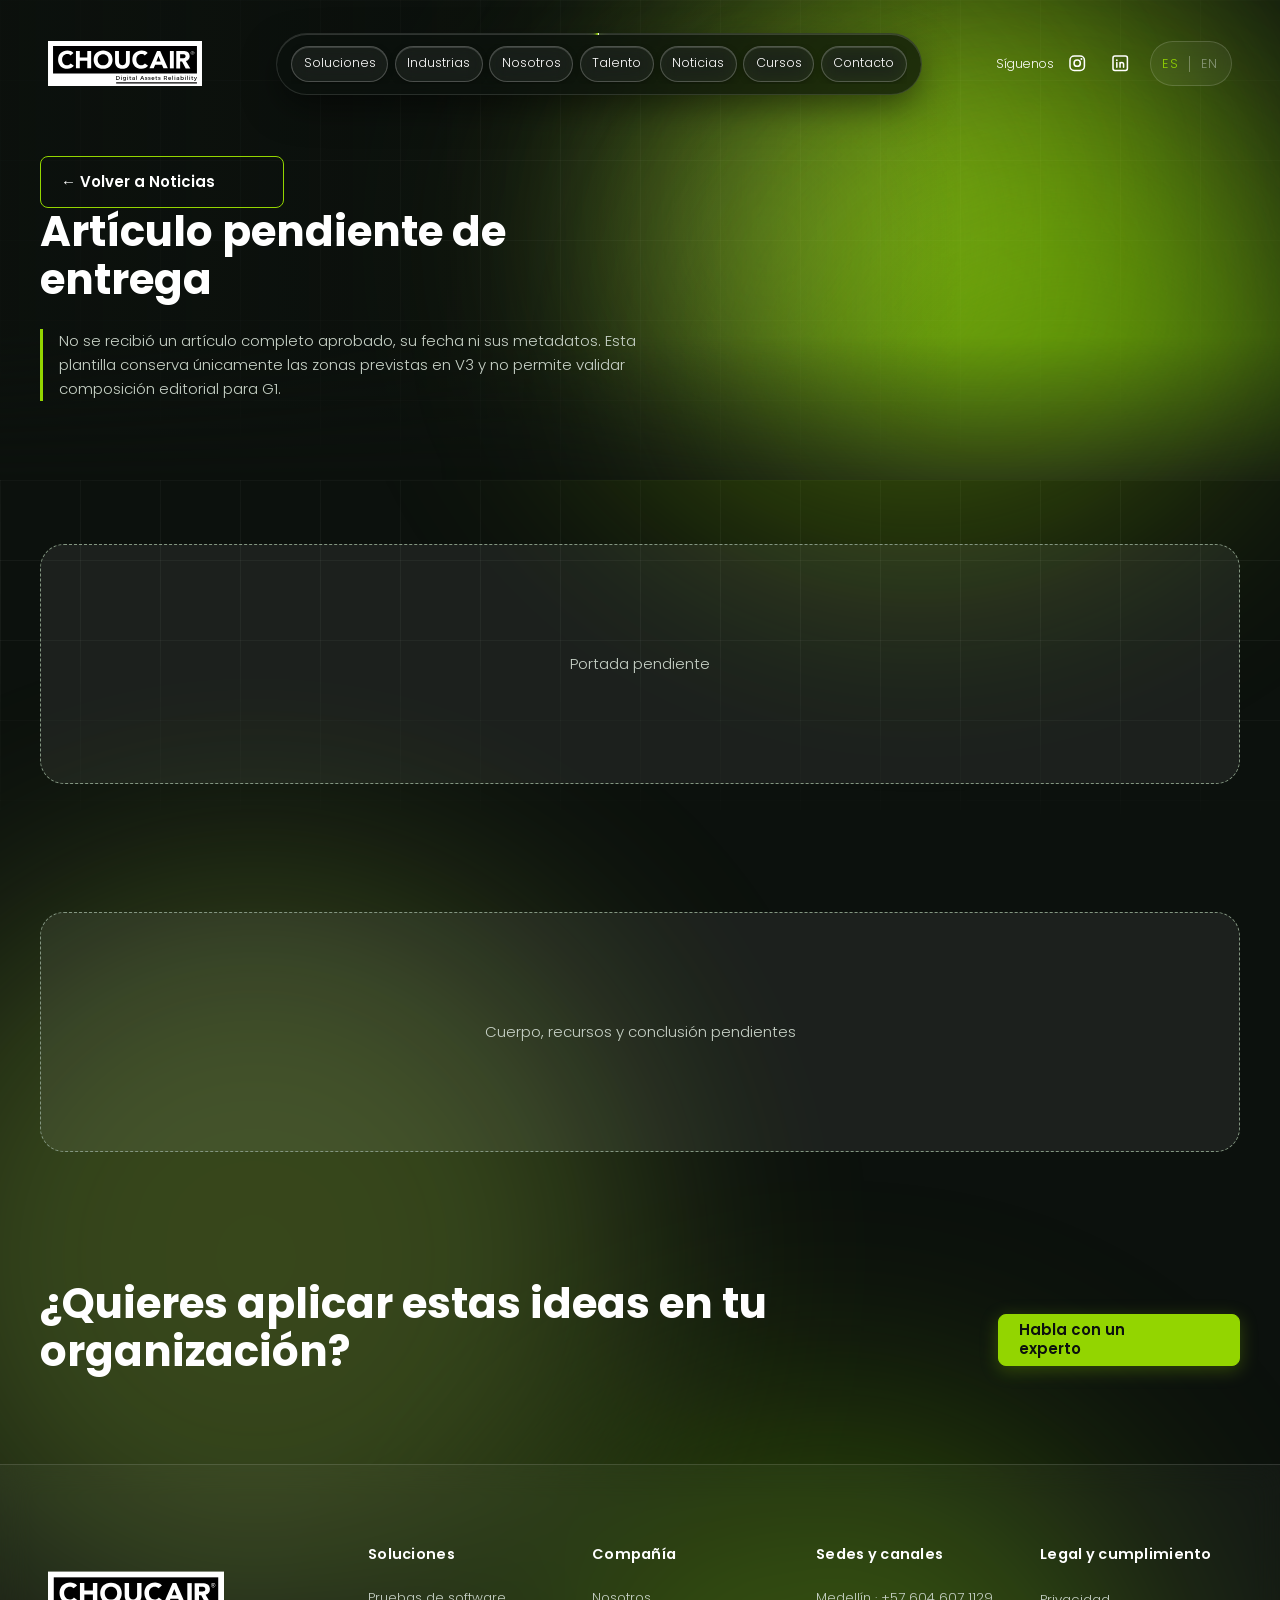
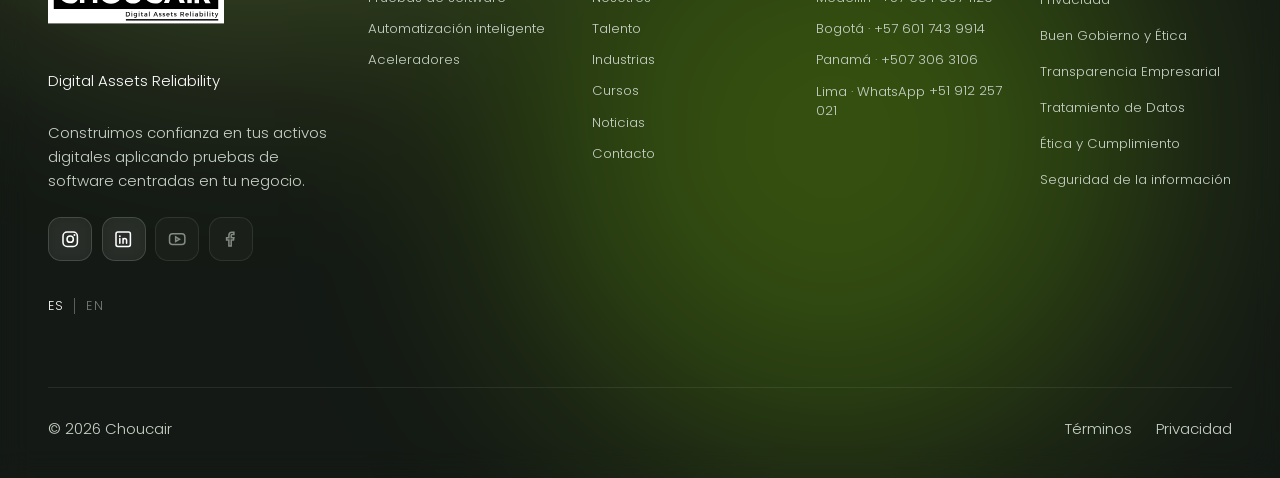
==== articulo.html @ 162a9464 "Add files via upload" ====
<!doctype html>
<html lang="es"><head>
  <meta charset="utf-8">
  <meta name="viewport" content="width=device-width, initial-scale=1">
  <meta name="color-scheme" content="dark light">
  <meta name="robots" content="noindex,nofollow">
  <title>Artículo pendiente · Choucair · C3 v0.3</title>
  <link rel="preconnect" href="https://fonts.googleapis.com">
  <link rel="preconnect" href="https://fonts.gstatic.com" crossorigin>
  <link rel="stylesheet" href="https://fonts.googleapis.com/css2?family=Poppins:wght@300;400;600;700&amp;display=swap">
  <link rel="stylesheet" href="style.css">
  <script src="interior.js" defer></script><script src="global-background.js" defer></script></head>
<body class="interior-page site-background"><a class="skip-link" href="#contenido">Saltar al contenido</a><div class="global-aurora" aria-hidden="true"><span></span><span></span><span></span></div><header class="site-header" id="top">
        <div class="header-shell">
          <div class="header-inner">
            <a class="brand-link" href="index.html" aria-label="Choucair · Ir al inicio"><img src="assets/brand/logo-choucair.svg" alt="" width="375" height="111"></a>
            <nav class="header-nav-pill" id="primary-nav" aria-label="Navegación principal">
              <ul class="header-nav-list"><li><a href="soluciones.html"><svg class="nav-item-icon" viewBox="0 0 24 24" aria-hidden="true" focusable="false"><path d="m4 7.5 8-4.5 8 4.5v9L12 21l-8-4.5z"/><path d="m4 7.5 8 4.5 8-4.5M12 12v9"/></svg><span>Soluciones</span></a></li><li><a href="industrias.html"><svg class="nav-item-icon" viewBox="0 0 24 24" aria-hidden="true" focusable="false"><path d="M4 21V5l8-2v18M12 9h8v12M2 21h20"/><path d="M7 7v.01M7 11v.01M7 15v.01M16 12v.01M16 16v.01"/></svg><span>Industrias</span></a></li><li><a href="nosotros.html"><svg class="nav-item-icon" viewBox="0 0 24 24" aria-hidden="true" focusable="false"><circle cx="9" cy="8" r="3"/><path d="M3 20v-1a6 6 0 0 1 12 0v1zM16 5.5a3 3 0 0 1 0 5.8M18 14a4 4 0 0 1 3 3.9V20h-3"/></svg><span>Nosotros</span></a></li><li class="nav-talent-desktop"><a href="https://talento.choucairtesting.com/" target="_blank" rel="noopener noreferrer">Talento</a></li><li class="nav-talent-mobile"><a href="https://talento.choucairtesting.com/" target="_blank" rel="noopener noreferrer"><svg class="nav-item-icon" viewBox="0 0 24 24" aria-hidden="true" focusable="false"><circle cx="12" cy="8" r="3"/><path d="M5 21v-1a7 7 0 0 1 14 0v1z"/></svg><span>Talento</span></a></li><li><a href="noticias.html"><svg class="nav-item-icon" viewBox="0 0 24 24" aria-hidden="true" focusable="false"><path d="M4 4h16v16H4zM2 7v12a1 1 0 0 0 1 1M8 8h8M8 12h8M8 16h5"/><path d="M16 15h2v3h-2z"/></svg><span>Noticias</span></a></li><li><a href="cursos.html"><svg class="nav-item-icon" viewBox="0 0 24 24" aria-hidden="true" focusable="false"><path d="M3 5.5A2.5 2.5 0 0 1 5.5 3H21v17H5.5A2.5 2.5 0 0 0 3 22z"/><path d="M3 5.5v14A2.5 2.5 0 0 1 5.5 17H21M8 7h8M8 11h8"/></svg><span>Cursos</span></a></li><li><a href="contacto.html"><svg class="nav-item-icon" viewBox="0 0 24 24" aria-hidden="true" focusable="false"><rect x="3" y="5" width="18" height="14" rx="2"/><path d="m3 7 9 6 9-6"/></svg><span>Contacto</span></a></li></ul>
            <a class="mobile-whatsapp-cta" href="https://wa.me/573235688425" target="_blank" rel="noopener noreferrer"><svg class="mobile-whatsapp-icon" viewBox="0 0 24 24" aria-hidden="true" focusable="false"><path fill="currentColor" d="M17.472 14.382c-.297-.149-1.758-.867-2.03-.967-.273-.099-.471-.148-.67.15-.198.297-.768.966-.94 1.164-.173.198-.347.223-.644.075-.297-.149-1.255-.463-2.39-1.475-.883-.788-1.48-1.761-1.653-2.059-.173-.297-.018-.458.13-.606.134-.133.297-.347.446-.52.149-.174.198-.298.297-.496.099-.198.05-.372-.025-.52-.074-.149-.669-1.612-.916-2.207-.242-.579-.487-.5-.669-.51l-.57-.01c-.198 0-.52.074-.792.372s-1.04 1.016-1.04 2.479 1.065 2.875 1.213 3.074c.149.198 2.095 3.2 5.076 4.487.709.306 1.262.489 1.694.626.712.226 1.36.194 1.872.118.571-.085 1.758-.719 2.006-1.413.248-.694.248-1.289.173-1.413-.074-.124-.272-.198-.57-.347m-5.421 7.403h-.004a9.87 9.87 0 0 1-5.031-1.378l-.361-.214-3.741.982.999-3.648-.235-.374a9.86 9.86 0 0 1-1.51-5.26c.002-5.45 4.437-9.884 9.889-9.884a9.82 9.82 0 0 1 6.988 2.896 9.82 9.82 0 0 1 2.894 6.99c-.003 5.45-4.438 9.884-9.889 9.884m8.413-18.297A11.815 11.815 0 0 0 12.05 0C5.495 0 .16 5.335.157 11.89c0 2.096.547 4.142 1.588 5.946L.05 24l6.304-1.654a11.9 11.9 0 0 0 5.693 1.449h.005c6.554 0 11.89-5.335 11.893-11.89a11.82 11.82 0 0 0-3.481-8.417z"/></svg><span>Hablar por WhatsApp</span></a></nav>
            <div class="header-community">
              <div class="header-follow"><span class="header-follow-label">Síguenos</span><div class="header-socials social-links" role="group" aria-label="Redes sociales"><a href="https://www.instagram.com/choucairtesting/" target="_blank" rel="noopener noreferrer" aria-label="Instagram de Choucair"><svg class="social-icon social-icon-instagram" viewbox="0 0 24 24" aria-hidden="true"><rect x="2.6" y="2.6" width="18.8" height="18.8" rx="5.4"></rect><circle cx="12" cy="12" r="4.1"></circle><circle class="icon-dot" cx="17.55" cy="6.5" r="1.35"></circle></svg></a><a href="https://www.linkedin.com/company/choucairtesting/posts/?feedView=all" target="_blank" rel="noopener noreferrer" aria-label="LinkedIn de Choucair"><svg class="social-icon social-icon-linkedin" viewbox="0 0 24 24" aria-hidden="true"><rect x="2.6" y="2.6" width="18.8" height="18.8" rx="2.5"></rect><circle class="icon-dot" cx="7.6" cy="8" r="1.2"></circle><path d="M7.6 11.2v6.1M11.8 17.3v-6.1m0 2.2c0-1.4 1-2.3 2.3-2.3 1.4 0 2.3.9 2.3 2.4v3.8" stroke-linecap="round" stroke-linejoin="round"></path></svg></a></div></div>
              <div class="header-language"><div class="language-switch" role="group" aria-label="Idioma"><span aria-current="true">ES</span><span class="language-divider" aria-hidden="true"></span><button type="button" disabled title="Inglés aún no disponible" aria-label="Inglés, aún no disponible">EN</button></div></div>
            </div>
            <button class="mobile-menu-toggle" type="button" aria-controls="primary-nav" aria-expanded="false" aria-label="Abrir menú"><span class="mobile-menu-icon" aria-hidden="true"></span></button>
          </div>
        </div>
      </header>

        <main id="contenido"><div class="interior"><section class="wf-block wf-hero surface-dark" data-background="dark"><div class="hero-aurora" aria-hidden="true"><div class="hero-aurora-light"></div><div class="hero-aurora-light"></div><div class="hero-aurora-light"></div><div class="hero-aurora-light hero-aurora-pointer"></div></div><div><a class="wf-secondary" href="noticias.html">← Volver a Noticias</a><h1>Artículo pendiente de entrega</h1><p class="dependency-note">No se recibió un artículo completo aprobado, su fecha ni sus metadatos. Esta plantilla conserva únicamente las zonas previstas en V3 y no permite validar composición editorial para G1.</p></div></section><section class="wf-block surface-dark" data-background="dark"><div class="pending-media">Portada pendiente</div></section><section class="wf-block surface-light" data-background="light"><div class="pending-media">Cuerpo, recursos y conclusión pendientes</div></section><section class="wf-block wf-cta surface-dark" data-background="dark"><h2>¿Quieres aplicar estas ideas en tu organización?</h2><a class="wf-primary" href="contacto.html">Habla con un experto</a></section></div></main>

<footer class="site-footer" aria-label="Pie de página">
    <div class="footer-shell reveal">
      <div class="footer-brand"><img src="assets/brand/logo-choucair.svg" alt="Choucair" width="375" height="111"><span class="footer-tagline">Digital Assets Reliability</span><p class="footer-description">Construimos confianza en tus activos digitales aplicando pruebas de software centradas en tu negocio.</p><div class="footer-socials social-links" role="group" aria-label="Redes sociales"><a href="https://www.instagram.com/choucairtesting/" target="_blank" rel="noopener noreferrer" aria-label="Instagram de Choucair"><svg class="social-icon social-icon-instagram" viewbox="0 0 24 24" aria-hidden="true"><rect x="2.6" y="2.6" width="18.8" height="18.8" rx="5.4"></rect><circle cx="12" cy="12" r="4.1"></circle><circle class="icon-dot" cx="17.55" cy="6.5" r="1.35"></circle></svg></a><a href="https://www.linkedin.com/company/choucairtesting/posts/?feedView=all" target="_blank" rel="noopener noreferrer" aria-label="LinkedIn de Choucair"><svg class="social-icon social-icon-linkedin" viewbox="0 0 24 24" aria-hidden="true"><rect x="2.6" y="2.6" width="18.8" height="18.8" rx="2.5"></rect><circle class="icon-dot" cx="7.6" cy="8" r="1.2"></circle><path d="M7.6 11.2v6.1M11.8 17.3v-6.1m0 2.2c0-1.4 1-2.3 2.3-2.3 1.4 0 2.3.9 2.3 2.4v3.8" stroke-linecap="round" stroke-linejoin="round"></path></svg></a><span class="social-placeholder" role="img" aria-label="YouTube: enlace pendiente" title="Enlace oficial pendiente"><svg class="social-icon" viewbox="0 0 24 24" aria-hidden="true"><rect x="2" y="5" width="20" height="14" rx="4"></rect><path d="m10 9 5 3-5 3z"></path></svg></span><span class="social-placeholder" role="img" aria-label="Facebook: enlace pendiente" title="Enlace oficial pendiente"><svg class="social-icon" viewbox="0 0 24 24" aria-hidden="true"><path d="M15.5 3H13a4 4 0 0 0-4 4v3H6v3h3v8h3v-8h3l.5-3H12V7a1 1 0 0 1 1-1h2.5z"></path></svg></span></div><div class="language-switch" role="group" aria-label="Idioma"><span aria-current="true">ES</span><span class="language-divider" aria-hidden="true"></span><button type="button" disabled title="Inglés aún no disponible" aria-label="Inglés, aún no disponible">EN</button></div></div>
      <details class="footer-group"><summary><h2>Soluciones</h2></summary><ul><li><a href="soluciones.html#pruebas-software">Pruebas de software</a></li><li><a href="soluciones.html#pruebas-software">Automatización inteligente</a></li><li><a href="soluciones.html#aceleradores">Aceleradores</a></li></ul></details>
      <details class="footer-group"><summary><h2>Compañía</h2></summary><ul><li><a href="nosotros.html">Nosotros</a></li><li><a href="https://talento.choucairtesting.com/" target="_blank" rel="noopener noreferrer">Talento</a></li><li><a href="industrias.html">Industrias</a></li><li><a href="cursos.html">Cursos</a></li><li><a href="noticias.html">Noticias</a></li><li><a href="contacto.html">Contacto</a></li></ul></details>
      <details class="footer-group"><summary><h2>Sedes y canales</h2></summary><ul><li>Medellín · <a href="tel:+576046071129">+57 604 607 1129</a></li><li>Bogotá · <a href="tel:+576017439914">+57 601 743 9914</a></li><li>Panamá · <a href="tel:+5073063106">+507 306 3106</a></li><li>Lima · WhatsApp <a href="tel:+51912257021">+51 912 257 021</a></li></ul></details>
      <details class="footer-group"><summary><h2>Legal y cumplimiento</h2></summary><ul><li><button type="button" data-preview-target="Privacidad">Privacidad</button></li><li><button type="button" data-preview-target="Buen Gobierno y Ética">Buen Gobierno y Ética</button></li><li><button type="button" data-preview-target="Transparencia Empresarial">Transparencia Empresarial</button></li><li><button type="button" data-preview-target="Tratamiento de Datos">Tratamiento de Datos</button></li><li><button type="button" data-preview-target="Ética y Cumplimiento">Ética y Cumplimiento</button></li><li><button type="button" data-preview-target="Seguridad de la información">Seguridad de la información</button></li></ul></details>
    </div>
    <div class="footer-bottom"><span>© 2026 Choucair</span><div class="footer-bottom-links"><button type="button" data-preview-target="Términos">Términos</button><button type="button" data-preview-target="Privacidad">Privacidad</button></div></div>
  </footer><div class="preview-notice" id="preview-notice" role="status" aria-live="polite" hidden><span id="preview-message"></span><button type="button" id="preview-dismiss" aria-label="Cerrar aviso">×</button></div>
</body></html>
---- style.css ----
/* Source: tokens.css */
/* Choucair 03B · Foundations v0. Valores candidatos, no tema WordPress definitivo. */
:root {
  --brand-black: #000000;
  --brand-white: #ffffff;
  --brand-lime: #93d500;
  --brand-lime-rgb: 147, 213, 0;
  --glass-tint-lime: rgb(147 213 0 / .15);
  --glass-glow-lime: 0 4px 20px rgb(147 213 0 / .2);
  --web-ink: #0c110d;
  --surface-dark-raised: #18221b;
  --surface-light: #f2f5ee;
  --surface-light-raised: #ffffff;
  --text-dark-secondary: #c7d1c6;
  --text-light-secondary: #405044;
  --control-border-dark: #839681;
  --control-border-light: #637461;
  --focus-outer: #ffffff;
  --focus-inner: #0c110d;
  --error-text: #f7b9ad;

  --font-main: "Poppins", Arial, sans-serif;
  --weight-body: 300;
  --weight-heading: 700;
  --weight-heading-compact: 600;
  --type-display: 2.625rem;
  --type-section: 2.625rem;
  --type-panel: clamp(1.5rem, 2.3vw, 2.25rem);
  --type-lead: .9375rem;
  --type-body: .9375rem;
  --type-small: .875rem;

  --space-1: .25rem;
  --space-2: .5rem;
  --space-3: .75rem;
  --space-4: 1rem;
  --space-5: 1.5rem;
  --space-6: 2rem;
  --space-7: 3rem;
  --space-8: 4rem;
  --space-9: 6rem;
  --section-space: clamp(4rem, 8vw, 7rem);

  --content-max: 75rem;
  --reading-max: 68ch;
  --page-gutter: clamp(1rem, 4vw, 3rem);
  --grid-gap: clamp(1rem, 2vw, 1.5rem);
  --radius-control: .75rem;
  --radius-panel: 1.5rem;
  --radius-hero: 2rem;
  --control-min: 2.75rem;
  --motion-fast: 160ms;
  --motion-medium: 240ms;
  --motion-reveal: 680ms;
  --motion-orbit: 18s;
  --motion-float: 10s;
  --motion-ease: cubic-bezier(.2, .8, .2, 1);
  --motion-organic: cubic-bezier(.22, 1, .36, 1);
}

*, *::before, *::after { box-sizing: border-box; }
html { scroll-behavior: smooth; }
body { margin: 0; color: #ffffff; color: var(--brand-white, #ffffff); font-family: var(--font-main, Arial, sans-serif); font-size: var(--type-body, 15px); font-weight: var(--weight-body, 400); line-height: 1.6; }
p { font-size: var(--type-body); font-weight: var(--weight-body) !important; line-height: 1.6; }
h1, h2 { font-size: var(--type-section); font-weight: var(--weight-heading); }
h3, h4 { font-weight: var(--weight-heading-compact); }
img, svg { display: block; max-width: 100%; }
button, input, textarea, select { font: inherit; }
button { cursor: pointer; }
:disabled { cursor: not-allowed; }

.container { width: min(var(--content-max), calc(100% - 2 * var(--page-gutter))); margin-inline: auto; }
.reading { max-width: var(--reading-max); }
.section-space { padding-block: var(--section-space); }
.grid-12 { display: grid; grid-template-columns: repeat(12, minmax(0, 1fr)); gap: var(--grid-gap); }

.surface-dark {
  --surface: var(--web-ink);
  --surface-raised: var(--surface-dark-raised);
  --text: var(--brand-white);
  --text-secondary: var(--text-dark-secondary);
  --control-border: var(--control-border-dark);
  --hairline: rgb(255 255 255 / .2);
  --glass: rgb(255 255 255 / .065);
  --focus-halo: var(--brand-white);
  background: var(--surface);
  color: var(--text);
}
.surface-light {
  --surface: var(--surface-light);
  --surface-raised: var(--surface-light-raised);
  --text: var(--web-ink);
  --text-secondary: var(--text-light-secondary);
  --control-border: var(--control-border-light);
  --hairline: rgb(12 17 13 / .18);
  --glass: rgb(255 255 255 / .75);
  --focus-halo: var(--web-ink);
  background: var(--surface);
  color: var(--text);
}

.eyebrow { margin: 0; color: var(--text-secondary); font-size: var(--type-small); font-weight: var(--weight-body); letter-spacing: .12em; text-transform: uppercase; }
.display { margin: 0; font-size: var(--type-display); line-height: 1.02; letter-spacing: -.052em; font-weight: var(--weight-heading); overflow-wrap: anywhere; text-wrap: balance; }
.section-title { margin: 0; font-size: var(--type-section); line-height: 1.08; letter-spacing: -.045em; font-weight: var(--weight-heading); overflow-wrap: anywhere; text-wrap: balance; }
.panel-title { margin: 0; font-size: var(--type-panel); line-height: 1.17; letter-spacing: -.025em; font-weight: var(--weight-heading-compact); overflow-wrap: anywhere; }
.lead { font-size: var(--type-lead); line-height: 1.6; overflow-wrap: anywhere; }
.body-copy { max-width: var(--reading-max); color: var(--text-secondary); overflow-wrap: anywhere; }

.action-row { display: flex; flex-wrap: wrap; gap: var(--space-3); align-items: center; }
.button, .wp-block-button__link {
  position: relative; z-index: 0; display: inline-flex; align-items: center; justify-content: space-between; gap: 0;
  min-height: 3.25rem; padding: 0 0 0 1.15rem; overflow: hidden;
  border: 1px solid var(--brand-lime); border-radius: .5rem;
  background: transparent; color: var(--text, var(--brand-white));
  font-weight: var(--weight-heading-compact); line-height: 1.25; overflow-wrap: anywhere; text-align: left; text-decoration: none;
  transition: color .15s ease, border-color .5s ease-in-out;
}
.button-primary, .button-secondary { background: transparent; border-color: var(--brand-lime); color: var(--text, var(--brand-white)); }
.button::before, .wp-block-button__link::before {
  content: ""; position: absolute; z-index: -1; inset-block: 0; left: -40%; width: 140%;
  background: linear-gradient(to right, transparent 0%, var(--brand-lime) 40%, var(--brand-lime) 100%);
  transform: translateX(-100%); transition: transform .5s ease-in-out; pointer-events: none;
}
.button:hover::before, .button:focus-visible::before,
.wp-block-button__link:hover::before, .wp-block-button__link:focus-visible::before { transform: translateX(0); }
.button:hover, .button:focus-visible, .wp-block-button__link:hover, .wp-block-button__link:focus-visible {
  color: var(--web-ink); transition: color .18s ease .22s, border-color .5s ease-in-out;
}
.button > span[aria-hidden="true"], .wp-block-button__link::after {
  display: grid; place-items: center; align-self: stretch; flex: 0 0 3.2rem; min-width: 3.2rem; margin-left: 1rem;
  border-left: 1px solid color-mix(in srgb, currentColor 30%, transparent); font-size: 1.15em; line-height: 1;
}
.wp-block-button__link::after { content: "↗"; }
.button:disabled, .button[aria-disabled="true"], .wp-block-button__link[aria-disabled="true"] { opacity: .48; }
.button:focus-visible, .wp-block-button__link:focus-visible, .text-link:focus-visible, .field:focus-visible {
  outline: 3px solid var(--focus-halo); outline-offset: 3px;
  box-shadow: 0 0 0 6px var(--brand-lime);
}
.text-link { color: var(--text); text-decoration: underline; text-decoration-thickness: .1em; text-underline-offset: .25em; }
.text-link:hover { text-decoration-thickness: .16em; }

.panel { background: var(--surface-raised); border: 1px solid var(--hairline); border-radius: var(--radius-panel); }
.panel-glass { background: var(--glass); }
@supports (backdrop-filter: blur(1px)) { .panel-glass { backdrop-filter: blur(14px); } }
.panel-pad { padding: clamp(1.25rem, 3vw, 2.5rem); }
.field-label { display: block; margin-bottom: var(--space-2); font-weight: var(--weight-body); }
.field {
  width: 100%; min-height: var(--control-min); padding: .7rem .9rem;
  color: var(--text); background: var(--surface-raised); border: 1px solid var(--control-border); border-radius: var(--radius-control);
}
.field::placeholder { color: var(--text-secondary); }
.field:disabled { opacity: .55; }
.field-help { display: block; margin-top: var(--space-2); color: var(--text-secondary); font-size: var(--type-small); }
.field-error { color: var(--error-text); }
.surface-light .field-error { color: #8a2d20; }
.placeholder {
  display: grid; place-items: center; min-height: 11rem; padding: var(--space-5);
  border: 1px dashed var(--control-border); border-radius: var(--radius-panel);
  color: var(--text-secondary); text-align: center; background: var(--glass);
}

@media (max-width: 63.99rem) {
  .grid-12 { grid-template-columns: repeat(8, minmax(0, 1fr)); }
}
@media (max-width: 47.49rem) {
  .grid-12 { grid-template-columns: repeat(4, minmax(0, 1fr)); }
}
@media (max-width: 30rem) {
  .action-row > .button { width: 100%; }
  .panel-pad { padding: var(--space-5); }
}
@media (prefers-reduced-motion: reduce) {
  html { scroll-behavior: auto; }
  *, *::before, *::after { animation-duration: .01ms !important; animation-iteration-count: 1 !important; transition-duration: .01ms !important; }
}


/* Source: tokens.css */
/* Choucair 03B · Foundations v0. Valores candidatos, no tema WordPress definitivo. */
@property --nav-orbit-angle {
  syntax: "<angle>";
  inherits: false;
  initial-value: 0deg;
}
:root {
  --brand-black: #000000;
  --brand-white: #ffffff;
  --brand-lime: #93d500;
  --brand-lime-rgb: 147, 213, 0;
  --glass-tint-lime: rgb(147 213 0 / .15);
  --glass-glow-lime: 0 4px 20px rgb(147 213 0 / .2);
  --accent-purple: #841fff;
  --accent-purple-rgb: 132, 31, 255;
  --web-ink: #0c110d;
  --surface-dark-raised: #18221b;
  --surface-light: #f2f5ee;
  --surface-light-raised: #ffffff;
  --text-dark-secondary: #c7d1c6;
  --text-light-secondary: #405044;
  --control-border-dark: #839681;
  --control-border-light: #637461;
  --focus-outer: #ffffff;
  --focus-inner: #0c110d;
  --error-text: #f7b9ad;
  --tech-grid-line: rgba(255, 255, 255, .06);

  --font-main: "Poppins", Arial, sans-serif;
  --weight-body: 300;
  --weight-heading: 700;
  --weight-heading-compact: 600;
  --type-display: 2.625rem;
  --type-section: 2.625rem;
  --type-panel: clamp(1.5rem, 2.3vw, 2.25rem);
  --type-lead: .9375rem;
  --type-body: .9375rem;
  --type-small: .875rem;

  --space-1: .25rem;
  --space-2: .5rem;
  --space-3: .75rem;
  --space-4: 1rem;
  --space-5: 1.5rem;
  --space-6: 2rem;
  --space-7: 3rem;
  --space-8: 4rem;
  --space-9: 6rem;
  --section-space: clamp(4rem, 8vw, 7rem);

  --content-max: 75rem;
  --reading-max: 68ch;
  --page-gutter: clamp(1rem, 4vw, 3rem);
  --grid-gap: clamp(1rem, 2vw, 1.5rem);
  --radius-control: .75rem;
  --radius-panel: 1.5rem;
  --radius-hero: 2rem;
  --control-min: 2.75rem;
  --motion-fast: 160ms;
  --motion-medium: 240ms;
  --motion-reveal: 680ms;
  --motion-orbit: 18s;
  --motion-float: 10s;
  --motion-ease: cubic-bezier(.2, .8, .2, 1);
  --motion-organic: cubic-bezier(.22, 1, .36, 1);
}

*, *::before, *::after { box-sizing: border-box; }
html { scroll-behavior: smooth; }
body { margin: 0; color: #ffffff; color: var(--brand-white, #ffffff); font-family: var(--font-main, Arial, sans-serif); font-size: var(--type-body, 15px); font-weight: var(--weight-body, 400); line-height: 1.6; }
p { font-size: var(--type-body); font-weight: var(--weight-body) !important; line-height: 1.6; }
h1, h2 { font-size: var(--type-section); font-weight: var(--weight-heading); }
h3, h4 { font-weight: var(--weight-heading-compact); }
img, svg { display: block; max-width: 100%; }
button, input, textarea, select { font: inherit; }
button { cursor: pointer; }
:disabled { cursor: not-allowed; }

.container { width: min(var(--content-max), calc(100% - 2 * var(--page-gutter))); margin-inline: auto; }
.reading { max-width: var(--reading-max); }
.section-space { padding-block: var(--section-space); }
.grid-12 { display: grid; grid-template-columns: repeat(12, minmax(0, 1fr)); gap: var(--grid-gap); }

.surface-dark {
  --surface: var(--web-ink, #0c110d);
  --surface-raised: var(--surface-dark-raised, #18221b);
  --text: var(--brand-white, #ffffff);
  --text-secondary: var(--text-dark-secondary, #c7d1c6);
  --control-border: var(--control-border-dark, #839681);
  --hairline: rgb(255 255 255 / .2);
  --glass: rgb(255 255 255 / .065);
  --focus-halo: var(--brand-white, #ffffff);
  background: var(--surface, #0c110d);
  color: var(--text, #ffffff);
}
.surface-light {
  --surface: var(--surface-light, #f2f5ee);
  --surface-raised: var(--surface-light-raised, #ffffff);
  --text: var(--web-ink, #0c110d);
  --text-secondary: var(--text-light-secondary, #405044);
  --control-border: var(--control-border-light, #637461);
  --hairline: rgb(12 17 13 / .18);
  --glass: rgb(255 255 255 / .75);
  --focus-halo: var(--web-ink, #0c110d);
  background: var(--surface, #f2f5ee);
  color: var(--text, #0c110d);
}

.eyebrow { margin: 0; color: var(--text-secondary); font-size: var(--type-small); font-weight: var(--weight-body); letter-spacing: .12em; text-transform: uppercase; }
.section-kicker { display: flex; align-items: center; gap: .85rem; margin: 0 0 0.75rem; color: var(--text-secondary); font-size: .72rem; font-weight: var(--weight-body); letter-spacing: .18em; text-transform: uppercase; }
.kicker-line { display: inline-block; width: 2.75rem; height: 2px; border-radius: 9999px; flex: 0 0 auto; background: var(--brand-lime, #93d500); box-shadow: 0 0 8px rgba(147, 213, 0, 0.45); }
.display { margin: 0; font-size: var(--type-display); line-height: 1.02; letter-spacing: -.052em; font-weight: var(--weight-heading); overflow-wrap: anywhere; text-wrap: balance; }
.section-title { margin: 0; font-size: var(--type-section); line-height: 1.08; letter-spacing: -.045em; font-weight: var(--weight-heading); overflow-wrap: anywhere; text-wrap: balance; }
.panel-title { margin: 0; font-size: var(--type-panel); line-height: 1.17; letter-spacing: -.025em; font-weight: var(--weight-heading-compact); overflow-wrap: anywhere; }
.lead { font-size: var(--type-lead); line-height: 1.6; overflow-wrap: anywhere; }
.body-copy { max-width: var(--reading-max); color: var(--text-secondary); overflow-wrap: anywhere; }

.action-row { display: flex; flex-wrap: wrap; gap: var(--space-3); align-items: center; }
.button, .wp-block-button__link, .wf-primary, .wf-secondary, .button-choucair {
  position: relative; z-index: 0; display: inline-flex; align-items: center; justify-content: space-between; gap: 0;
  min-height: 3.25rem; padding: 0 4.25rem 0 1.25rem; overflow: hidden;
  border: 1px solid var(--brand-lime, #93d500); border-radius: .5rem;
  background: transparent; color: var(--text, var(--brand-white, #ffffff));
  font-family: var(--font-main);
  font-weight: 600; line-height: 1.25; overflow-wrap: anywhere; text-align: left; text-decoration: none;
  cursor: pointer;
  transition: transform .2s ease, background-color .25s ease, color .2s ease, border-color .35s ease, box-shadow .25s ease !important;
}

/* Botón primario: Relleno en verde corporativo como en el Home */
.button-primary,
.button.button-primary,
.wf-primary,
.btn-solid-lime {
  background: var(--brand-lime, #93d500) !important;
  color: var(--web-ink, #0c110d) !important;
  border-color: var(--brand-lime, #93d500) !important;
  box-shadow: 0 4px 18px rgba(147, 213, 0, 0.28) !important;
}
.button-primary::before,
.button.button-primary::before,
.wf-primary::before,
.btn-solid-lime::before {
  display: none !important;
}
.button-primary > span[aria-hidden="true"],
.button.button-primary > span[aria-hidden="true"],
.wf-primary > span[aria-hidden="true"],
.btn-solid-lime > span[aria-hidden="true"] {
  border-left-color: rgba(12, 17, 13, 0.22) !important;
}
.button-primary > span[aria-hidden="true"]::after,
.button.button-primary > span[aria-hidden="true"]::after,
.wf-primary > span[aria-hidden="true"]::after,
.btn-solid-lime > span[aria-hidden="true"]::after {
  background-color: var(--web-ink, #0c110d) !important;
}
.button-primary:hover,
.button-primary:focus-visible,
.button.button-primary:hover,
.button.button-primary:focus-visible,
.wf-primary:hover,
.wf-primary:focus-visible,
.btn-solid-lime:hover,
.btn-solid-lime:focus-visible {
  background: #a8ee1b !important;
  color: var(--web-ink, #0c110d) !important;
  box-shadow: 0 8px 28px rgba(147, 213, 0, 0.45) !important;
  transform: translateY(-2px) !important;
}
.button-primary:hover > span[aria-hidden="true"]::after,
.button.button-primary:hover > span[aria-hidden="true"]::after,
.wf-primary:hover > span[aria-hidden="true"]::after,
.btn-solid-lime:hover > span[aria-hidden="true"]::after {
  transform: translateX(3px) !important;
}

/* Botón secundario: Contorno verde con barrido verde suave al hacer hover */
.button-secondary,
.button:not(.button-primary):not(.wf-primary):not(.btn-solid-lime),
.wf-secondary {
  background: transparent !important;
  border-color: var(--brand-lime, #93d500) !important;
  color: var(--text, var(--brand-white, #ffffff)) !important;
}
.button-secondary::before,
.button:not(.button-primary):not(.wf-primary):not(.btn-solid-lime)::before,
.wf-secondary::before {
  content: ""; position: absolute; z-index: -1; inset-block: 0; left: -40%; width: 140%;
  background: linear-gradient(to right, transparent 0%, var(--brand-lime, #93d500) 40%, var(--brand-lime, #93d500) 100%);
  transform: translateX(-100%); transition: transform .45s cubic-bezier(0.16, 1, 0.3, 1); pointer-events: none;
}
.button-secondary:hover::before,
.button-secondary:focus-visible::before,
.button:not(.button-primary):not(.wf-primary):not(.btn-solid-lime):hover::before,
.button:not(.button-primary):not(.wf-primary):not(.btn-solid-lime):focus-visible::before,
.wf-secondary:hover::before,
.wf-secondary:focus-visible::before {
  transform: translateX(0);
}
.button-secondary:hover,
.button-secondary:focus-visible,
.button:not(.button-primary):not(.wf-primary):not(.btn-solid-lime):hover,
.button:not(.button-primary):not(.wf-primary):not(.btn-solid-lime):focus-visible,
.wf-secondary:hover,
.wf-secondary:focus-visible {
  color: var(--web-ink, #0c110d) !important;
  transform: translateY(-2px) !important;
  box-shadow: 0 8px 24px rgba(147, 213, 0, 0.3) !important;
}
.button-secondary:hover > span[aria-hidden="true"]::after,
.button:not(.button-primary):not(.wf-primary):not(.btn-solid-lime):hover > span[aria-hidden="true"]::after,
.wf-secondary:hover > span[aria-hidden="true"]::after {
  transform: translateX(3px) !important;
}

.button > span[aria-hidden="true"], .wp-block-button__link > span[aria-hidden="true"], .wf-primary > span[aria-hidden="true"], .wf-secondary > span[aria-hidden="true"] {
  position: absolute !important;
  top: 0 !important;
  bottom: 0 !important;
  right: 0 !important;
  width: 3rem !important;
  height: 100% !important;
  margin: 0 !important;
  padding: 0 !important;
  box-sizing: border-box !important;
  border-left: 1px solid currentColor !important;
  display: flex !important;
  align-items: center !important;
  justify-content: center !important;
  font-size: 0 !important;
  line-height: 0 !important;
  pointer-events: none !important;
  transition: border-color 0.2s ease !important;
}
.button > span[aria-hidden="true"]::after, .wp-block-button__link > span[aria-hidden="true"]::after, .wf-primary > span[aria-hidden="true"]::after, .wf-secondary > span[aria-hidden="true"]::after {
  content: "" !important;
  display: block !important;
  margin: auto !important;
  width: 13.5px !important;
  height: 13.5px !important;
  background-color: currentColor !important;
  mask: url("data:image/svg+xml,%3Csvg xmlns='http://www.w3.org/2000/svg' viewBox='0 0 24 24' fill='none' stroke='black' stroke-width='2.75' stroke-linecap='round' stroke-linejoin='round'%3E%3Cline x1='4' y1='12' x2='20' y2='12'%3E%3C/line%3E%3Cpolyline points='13 5 20 12 13 19'%3E%3C/polyline%3E%3C/svg%3E") no-repeat center / contain !important;
  -webkit-mask: url("data:image/svg+xml,%3Csvg xmlns='http://www.w3.org/2000/svg' viewBox='0 0 24 24' fill='none' stroke='black' stroke-width='2.75' stroke-linecap='round' stroke-linejoin='round'%3E%3Cline x1='4' y1='12' x2='20' y2='12'%3E%3C/line%3E%3Cpolyline points='13 5 20 12 13 19'%3E%3C/polyline%3E%3C/svg%3E") no-repeat center / contain !important;
  transition: transform 0.25s cubic-bezier(0.16, 1, 0.3, 1), background-color 0.2s ease !important;
}
.button:hover > span[aria-hidden="true"]::after, .wp-block-button__link:hover > span[aria-hidden="true"]::after, .wf-primary:hover > span[aria-hidden="true"]::after, .wf-secondary:hover > span[aria-hidden="true"]::after {
  transform: translateX(3px) !important;
}
.button:disabled, .button[aria-disabled="true"], .wp-block-button__link[aria-disabled="true"] { opacity: .48; }
.button:focus-visible, .wp-block-button__link:focus-visible, .text-link:focus-visible, .field:focus-visible {
  outline: 3px solid var(--focus-halo); outline-offset: 3px;
  box-shadow: 0 0 0 6px var(--brand-lime);
}
.text-link { color: var(--text); text-decoration: underline; text-decoration-thickness: .1em; text-underline-offset: .25em; }
.text-link:hover { text-decoration-thickness: .16em; }

.panel { background: var(--surface-raised); border: 1px solid var(--hairline); border-radius: var(--radius-panel); }
.panel-glass { background: var(--glass); }
@supports (backdrop-filter: blur(1px)) { .panel-glass { backdrop-filter: blur(14px); } }
.panel-pad { padding: clamp(1.25rem, 3vw, 2.5rem); }
.field-label { display: block; margin-bottom: var(--space-2); font-weight: var(--weight-body); }
.field {
  width: 100%; min-height: var(--control-min); padding: .7rem .9rem;
  color: var(--text); background: var(--surface-raised); border: 1px solid var(--control-border); border-radius: var(--radius-control);
}
.field::placeholder { color: var(--text-secondary); }
.field:disabled { opacity: .55; }
.field-help { display: block; margin-top: var(--space-2); color: var(--text-secondary); font-size: var(--type-small); }
.field-error { color: var(--error-text); }
.surface-light .field-error { color: #8a2d20; }
.placeholder {
  display: grid; place-items: center; min-height: 11rem; padding: var(--space-5);
  border: 1px dashed var(--control-border); border-radius: var(--radius-panel);
  color: var(--text-secondary); text-align: center; background: var(--glass);
}

@media (max-width: 63.99rem) {
  .grid-12 { grid-template-columns: repeat(8, minmax(0, 1fr)); }
}
@media (max-width: 47.49rem) {
  .grid-12 { grid-template-columns: repeat(4, minmax(0, 1fr)); }
}
@media (max-width: 30rem) {
  .action-row > .button { width: 100%; }
  .panel-pad { padding: var(--space-5); }
}
@media (prefers-reduced-motion: reduce) {
  html { scroll-behavior: auto; }
  *, *::before, *::after { animation-duration: .01ms !important; animation-iteration-count: 1 !important; transition-duration: .01ms !important; }
}

/* ==========================================================================
   Efecto Global en Fichas: Trazado Perimetral Verde en :hover (Todo el Sitio)
   ========================================================================== */
.card-border-traced,
.metric-case-card,
.wf-tile,
.wf-kpi,
.wf-proof-item,
.wf-article-card,
.need-card,
.capability-panel,
.trust-item,
.evidence-plate {
  position: relative !important;
  transition: transform 0.28s ease, box-shadow 0.28s ease, border-color 0.28s ease !important;
}

.card-border-traced::before,
.metric-case-card::before,
.wf-tile::before,
.wf-kpi::before,
.wf-proof-item::before,
.wf-article-card::before,
.need-card::before,
.capability-panel::before,
.trust-item::before,
.evidence-plate::before {
  content: "";
  position: absolute;
  inset: -1px;
  border-radius: inherit;
  padding: 1px;
  box-sizing: border-box;
  background: conic-gradient(
    from 0deg at 50% 50%,
    var(--brand-lime, #93d500) 0deg,
    var(--brand-lime, #93d500) var(--trace-angle, 0deg),
    transparent var(--trace-angle, 0deg),
    transparent 360deg
  );
  -webkit-mask: 
    linear-gradient(#fff 0 0) content-box, 
    linear-gradient(#fff 0 0);
  -webkit-mask-composite: xor;
          mask-composite: exclude;
  filter: drop-shadow(0 0 5px rgba(147, 213, 0, 0.55));
  pointer-events: none;
  z-index: 2;
  opacity: 0;
  transition: --trace-angle 0.9s cubic-bezier(0.4, 0, 0.2, 1), opacity 0.25s ease;
}

.card-border-traced:hover::before,
.metric-case-card:hover::before,
.wf-tile:hover::before,
.wf-kpi:hover::before,
.wf-proof-item:hover::before,
.wf-article-card:hover::before,
.need-card:hover::before,
.capability-panel:hover::before,
.trust-item:hover::before,
.evidence-plate:hover::before {
  opacity: 1;
  --trace-angle: 360deg;
}

.card-border-traced:hover,
.metric-case-card:hover,
.wf-tile:hover,
.wf-kpi:hover,
.wf-proof-item:hover,
.wf-article-card:hover,
.need-card:hover,
.capability-panel:hover,
.trust-item:hover,
.evidence-plate:hover {
  transform: translateY(-4px) !important;
  box-shadow: 0 12px 32px -4px rgba(0, 0, 0, 0.35) !important;
}


/* Source: home.css */
/* Home piloto 03C · patrón único sobre Foundations v0. */
@property --trace-angle {
  syntax: "<angle>";
  inherits: false;
  initial-value: 0deg;
}
@property --nav-orbit-angle {
  syntax: "<angle>";
  inherits: false;
  initial-value: 0deg;
}
:root { --header-height: 5.25rem; }
body.home-pilot { position: relative; isolation: isolate; background-color: #0c110d; background: var(--web-ink, #0c110d); color: #ffffff; color: var(--brand-white, #ffffff); overflow-x: clip; }
.mobile-aurora { display: none; }
/* Textura independiente: sobre el lienzo y las luces, bajo el contenido. */
body.home-pilot::before {
  content: "";
  position: fixed;
  z-index: -1;
  inset: 0;
  pointer-events: none;
  background-image: linear-gradient(to right, var(--tech-grid-line) 1px, transparent 1px), linear-gradient(to bottom, var(--tech-grid-line) 1px, transparent 1px);
  background-size: 80px 80px;
  opacity: 0.85;
  mask-image: 
    radial-gradient(ellipse 65% 45% at 20% 25%, #000 0%, transparent 70%),
    radial-gradient(ellipse 55% 40% at 85% 65%, #000 0%, transparent 65%),
    linear-gradient(180deg, #000 0%, transparent 35%, #000 65%, transparent 95%);
  -webkit-mask-image: 
    radial-gradient(ellipse 65% 45% at 20% 25%, #000 0%, transparent 70%),
    radial-gradient(ellipse 55% 40% at 85% 65%, #000 0%, transparent 65%),
    linear-gradient(180deg, #000 0%, transparent 35%, #000 65%, transparent 95%);
}
body.home-pilot { --tech-grid-line: rgba(255,255,255,.06); }
@supports (color: color-mix(in srgb, #ffffff 50%, transparent)) { body.home-pilot { --tech-grid-line: color-mix(in srgb, var(--canvas-text, #ffffff) 6%, transparent); } }
.global-aurora,
.mobile-aurora { display: none !important; }
body.home-pilot > main, body.home-pilot > .closing-stage { position: relative; z-index: 1; }
.hero-stage::after, .closing-stage::after { position: absolute; }
.hero-stage > .hero-section { z-index: 1; }
::selection { color: var(--web-ink, #0c110d); background: var(--brand-lime); }
.visually-hidden { position: absolute !important; width: 1px; height: 1px; padding: 0; margin: -1px; overflow: hidden; clip: rect(0,0,0,0); white-space: nowrap; border: 0; }
.skip-link { position: fixed; z-index: 200; top: .5rem; left: .5rem; transform: translateY(-160%); padding: .7rem 1rem; border-radius: .5rem; color: var(--web-ink, #0c110d); background: var(--brand-lime); font-weight: 700; }
.skip-link:focus { transform: none; }
.scroll-progress { position: fixed; z-index: 101; top: 0; left: 0; right: 0; height: 3px; pointer-events: none; }
.scroll-progress span { display: block; width: 100%; height: 100%; background: var(--brand-lime); transform: scaleX(0); transform-origin: left; }
/* H01: la cabecera y el Hero comparten la capa Aurora a todo el ancho. */
.hero-stage { position: relative; isolation: isolate; overflow: hidden; }
.site-header { position: relative; z-index: 100; background: transparent; }
.header-shell { position: relative; z-index: 1; margin-inline: clamp(1rem, 2vw, 2rem); padding-top: clamp(1rem, 2vw, 1.75rem); }
.glass-panel { border: 1px solid rgb(180 212 179 / .28); background: rgb(18 29 21 / .78); box-shadow: 0 1.25rem 3.5rem rgb(0 0 0 / .23), inset 0 1px rgb(255 255 255 / .12); backdrop-filter: blur(24px) saturate(1.4); -webkit-backdrop-filter: blur(24px) saturate(1.4); }
@supports not (backdrop-filter: blur(1px)) { .glass-panel { background: #1b2920; } }
.header-inner { display: flex; align-items: center; justify-content: space-between; gap: clamp(.5rem, 1vw, 1rem); width: 100%; min-height: 4.75rem; color: var(--brand-white); }
.brand-link { display: inline-block; width: clamp(8rem, 12vw, 10rem); flex: 0 0 auto; }
.brand-link img { width: 100%; height: auto; }
/* Contenedor General del Menú (Barra Principal Flotante tipo Píldora) */
.header-nav-pill {
  position: relative;
  isolation: isolate;
  flex: 0 1 auto;
  min-width: 0;
  padding: 10px 14px;
  border-radius: 9999px;
  background: rgba(12, 17, 13, 0.72);
  backdrop-filter: blur(20px) saturate(1.35);
  -webkit-backdrop-filter: blur(20px) saturate(1.35);
  border: 1px solid rgba(255, 255, 255, 0.12);
  box-shadow: 0 14px 36px -4px rgba(0, 0, 0, 0.5), inset 0 1px 0 rgba(255, 255, 255, 0.15);
  overflow: visible;
}
@supports not (backdrop-filter: blur(1px)) { .header-nav-pill { background: rgb(18 29 21 / .95); } }

/* Animación de Luz Perimetral Sutil (Línea corta y delicada que camina por el contorno) */
.header-nav-pill::before {
  content: "";
  position: absolute;
  inset: -1px;
  border-radius: inherit;
  padding: 1.5px;
  box-sizing: border-box;
  pointer-events: none;
  z-index: 1;
  background: conic-gradient(
    from var(--nav-orbit-angle, 0deg) at 50% 50%,
    transparent 0deg,
    transparent 348deg,
    rgba(147, 213, 0, 0.08) 351deg,
    rgba(147, 213, 0, 0.35) 354deg,
    var(--brand-lime, #93d500) 357.5deg,
    rgba(255, 255, 255, 0.95) 359.2deg,
    transparent 360deg
  );
  -webkit-mask: linear-gradient(#fff 0 0) content-box, linear-gradient(#fff 0 0);
  -webkit-mask-composite: xor;
          mask-composite: exclude;
  filter: drop-shadow(0 0 5px rgba(147, 213, 0, 0.65));
  animation: nav-orbit-spin 6.5s linear infinite;
}

@keyframes nav-orbit-spin {
  to {
    --nav-orbit-angle: 360deg;
  }
}

.header-nav-list,
.header-nav-pill .wp-block-navigation__container { display: flex; align-items: center; gap: clamp(.2rem, .5vw, .45rem); min-width: 0; margin: 0; padding: 2px 0; overflow-x: auto; overflow-y: visible; white-space: nowrap; list-style: none; scrollbar-width: none; -webkit-overflow-scrolling: touch; }
.header-nav-list::-webkit-scrollbar,
.header-nav-pill .wp-block-navigation__container::-webkit-scrollbar { display: none; }
.mobile-menu-toggle { display: none; }
.nav-item-icon { display: none; }
.header-nav-list .nav-talent-mobile { display: none; }
.mobile-whatsapp-cta { display: none; }
.header-nav-list li,
.header-nav-pill .wp-block-navigation-item { flex: 0 0 auto; }

/* Ítems del Menú (Enlaces Individuales encapsulados en caja tipo píldora) */
.header-nav-list a, .header-nav-list button,
.header-nav-pill .wp-block-navigation-item__content,
.header-nav-pill .wp-block-navigation-submenu__toggle {
  position: relative;
  z-index: 3;
  display: inline-flex !important;
  align-items: center !important;
  gap: .35rem !important;
  min-height: 2.25rem !important;
  padding: .35rem clamp(.55rem, .9vw, .95rem) !important;
  border-radius: 9999px !important;
  
  /* Fondo glassmorphism */
  background: rgba(255, 255, 255, 0.055) !important;
  backdrop-filter: blur(10px) !important;
  -webkit-backdrop-filter: blur(10px) !important;
  
  /* Borde fijo y muy fino de color blanco */
  border: 1px solid rgba(255, 255, 255, 0.22) !important;
  box-shadow: inset 0 1px 0 rgba(255, 255, 255, 0.15), 0 2px 6px rgba(0, 0, 0, 0.25) !important;
  
  color: var(--brand-white) !important;
  font: inherit !important;
  font-size: .78rem !important;
  font-weight: var(--weight-body) !important;
  line-height: 1.2 !important;
  text-decoration: none !important;
  cursor: pointer;
  
  /* Transición suave ease-in-out */
  transition: border-color 0.3s ease-in-out,
              background 0.3s ease-in-out,
              color 0.3s ease-in-out,
              box-shadow 0.3s ease-in-out,
              transform 0.3s ease-in-out !important;
}
.header-nav-list a span,
.header-nav-pill .wp-block-navigation-item__content span { font-weight: var(--weight-body) !important; }

/* Efecto Hover en los Ítems: borde blanco cambia al verde corporativo con transición suave */
.header-nav-list a:hover, .header-nav-list button:hover,
.header-nav-pill .wp-block-navigation-item__content:hover,
.header-nav-pill .wp-block-navigation-submenu__toggle:hover {
  border-color: var(--brand-lime, #93d500) !important;
  background: rgba(147, 213, 0, 0.12) !important;
  color: var(--brand-lime, #93d500) !important;
  box-shadow: 0 0 14px rgba(147, 213, 0, 0.35), inset 0 1px 0 rgba(255, 255, 255, 0.25) !important;
  transform: translateY(-1px) !important;
}

.header-nav-list .nav-current,
.header-nav-list a[aria-current="page"],
.header-nav-pill .wp-block-navigation-item__content[aria-current="page"] {
  border-color: rgba(147, 213, 0, 0.65) !important;
  color: var(--brand-lime, #93d500) !important;
  background: rgba(147, 213, 0, 0.08) !important;
}
.header-community, .header-follow { display: flex; align-items: center; }
.header-community { flex: 0 0 auto; gap: clamp(.35rem, .8vw, .8rem); }
.header-follow { gap: .2rem; }
.header-follow-label { color: var(--brand-white); font-size: .76rem; font-weight: var(--weight-body); white-space: nowrap; }
.social-icon { display: block; width: 1.15rem; height: 1.15rem; flex: 0 0 auto; fill: none; stroke: currentColor; stroke-width: 2; }
.social-icon .icon-dot { fill: currentColor; stroke: none; }
.header-socials { display: flex; align-items: center; gap: .15rem; }
.header-socials a { display: grid; place-items: center; width: 2.5rem; height: 2.5rem; border-radius: 50%; color: var(--brand-white); text-decoration: none; transition: color var(--motion-fast), background var(--motion-fast); }
.header-socials a:hover { color: var(--brand-lime); background: rgb(147 213 0 / .06); }
.header-language { display: flex; align-items: center; justify-content: center; flex: 0 0 auto; min-height: 2.75rem; padding: .25rem .7rem; border: 1px solid rgb(255 255 255 / .15); border-radius: 50px; background: rgb(255 255 255 / .05); color: var(--brand-white); backdrop-filter: blur(8px); -webkit-backdrop-filter: blur(8px); }
@supports not (backdrop-filter: blur(1px)) { .header-language { background: rgb(18 29 21 / .9); } }
.language-switch { display: inline-flex; align-items: center; gap: .6rem; color: inherit; font-size: .78rem; font-weight: var(--weight-body); letter-spacing: .1em; }
.language-switch [aria-current="true"] { color: inherit; }
.header-language .language-switch [aria-current="true"] { color: var(--brand-lime); }
.header-language .language-switch button { color: var(--text-dark-secondary, #c7d1c6); }
.language-divider { width: 1px; height: 1rem; background: rgb(255 255 255 / .3); }
.language-switch button { padding: .45rem .1rem; border: 0; background: none; color: var(--text-dark-secondary, #c7d1c6); font: inherit; letter-spacing: inherit; }
.language-switch button:disabled { opacity: .55; }
.brand-link:focus-visible, .header-nav-list a:focus-visible, .header-nav-list button:focus-visible, .header-nav-pill .wp-block-navigation-item__content:focus-visible, .header-nav-pill .wp-block-navigation-submenu__toggle:focus-visible, .social-links a:focus-visible, .footer-shell a:focus-visible, .footer-shell button:focus-visible, .footer-bottom button:focus-visible, .preview-notice button:focus-visible { outline: 3px solid var(--brand-lime); outline-offset: 4px; }

@media (prefers-reduced-motion: reduce) {
  .header-nav-pill::before { animation: none; }
  .header-nav-list a, .header-nav-list button,
  .header-nav-pill .wp-block-navigation-item__content,
  .header-nav-pill .wp-block-navigation-submenu__toggle { transition: none !important; }
}
/* Texto informativo escrito en spans: el peso de los títulos no se altera. */
.evidence-plate > span, .trust-item > span:last-child, .footer-bottom span { font-weight: var(--weight-body) !important; }

.home-section { position: relative; isolation: isolate; overflow: clip; color: var(--text, var(--brand-white, #ffffff)); }
.home-section .hero-intro,
.home-section .evidence-plate,
.home-section .editorial-card,
.home-section .need-card,
.home-section .capability-panel,
.home-section .trust-item { color: var(--text, var(--brand-white, #ffffff)); }
.home-section[id] { scroll-margin-top: var(--header-height); }
.section-frame { padding-block: var(--section-space); }
.section-kicker { display: flex; align-items: center; gap: .85rem; margin: 0 0 0.75rem !important; color: var(--text-secondary); font-size: .72rem; font-weight: var(--weight-body); letter-spacing: .18em; text-transform: uppercase; }
.kicker-line { display: inline-block; width: 2.75rem; height: 2px; border-radius: 9999px; flex: 0 0 auto; background: var(--brand-lime, #93d500) !important; box-shadow: 0 0 8px rgba(147, 213, 0, 0.45); }
.section-heading { margin-bottom: var(--space-8); }
.section-heading .section-title { max-width: 16ch; }
.section-description { max-width: 56ch; color: var(--text-secondary); font-size: var(--type-lead); line-height: 1.6; overflow-wrap: anywhere; }
.home-section .display, 
.home-section .section-title, 
.need-card h3,
.editorial-body h3,
.capability-panel h3,
:is(h1, h2, h3, h4, h5, h6, .section-title, .display, .wp-block-heading) { 
  color: #ffffff !important; 
}
.home-section.surface-light .section-title,
.surface-light :is(h1, h2, h3, h4, h5, h6, .section-title) { 
  color: #ffffff !important; 
  background: transparent; 
}
:is(h1, h2, h3, h4, h5, h6, .section-title, .display) .title-accent,
:is(h1, h2, h3, h4, h5, h6, .section-title, .display) .title-accent span {
  color: var(--brand-lime, #93d500) !important;
}
.heading-line { display: grid; grid-template-columns: minmax(0, 1.35fr) minmax(16rem, .65fr); align-items: end; gap: var(--space-8); }
.heading-line .section-description { margin: 0 0 .35rem; }
.pending-note { color: var(--text-secondary); font-size: .83rem; line-height: 1.45; }
.section-tail { display: flex; align-items: center; justify-content: space-between; flex-wrap: wrap; gap: var(--space-5); margin-top: var(--space-7); }
.section-tail .pending-note { max-width: 50ch; margin: 0; }
.button-large { min-height: 3.5rem; padding-left: 1.5rem; }

/* H01 */
.hero-section { padding-top: clamp(1rem, 2vw, 2rem); background: transparent; }
.hero-aurora { position: absolute; z-index: -2; inset: 0; overflow: hidden; pointer-events: none; mask-image: linear-gradient(to bottom, #000 0%, #000 68%, transparent 100%); }
.hero-aurora::after { content: ""; position: absolute; inset: 0; background: linear-gradient(90deg, rgb(12 17 13 / .68) 1%, rgb(12 17 13 / .5) 27%, transparent 72%); }
.hero-aurora-light { position: absolute; display: block; width: clamp(22rem, 39vw, 40rem); aspect-ratio: 1; border-radius: 50%; filter: blur(130px); will-change: transform; }
.hero-aurora-light:nth-child(1) { top: -7%; right: 1%; background: #93d500; opacity: .5; animation: hero-aurora-drift-a 19s ease-in-out infinite alternate; }
.hero-aurora-light:nth-child(2) { top: 20%; right: 22%; width: clamp(20rem, 30vw, 31rem); background: #b7e94a; opacity: .42; animation: hero-aurora-drift-b 25s ease-in-out -8s infinite alternate; }
.hero-aurora-light:nth-child(3) { top: 46%; right: -5%; width: clamp(25rem, 44vw, 45rem); background: #70b900; opacity: .55; animation: hero-aurora-drift-a 29s ease-in-out -12s infinite alternate-reverse; }
.hero-stage.is-aurora-paused .hero-aurora-light:not(.hero-aurora-pointer) { animation-play-state: paused; }
.hero-aurora-pointer { top: 0; left: 0; width: clamp(17rem, 24vw, 25rem); background: #a6dd27; opacity: 0; transform: translate3d(var(--aurora-x, 0px), var(--aurora-y, 0px), 0) translate(-50%, -50%); transition: opacity .4s ease; }
.hero-stage.has-aurora-pointer .hero-aurora-pointer { opacity: .45; }
@keyframes hero-aurora-drift-a { from { transform: translate3d(-2rem, 1.5rem, 0) scale(.94); } to { transform: translate3d(4rem, -3rem, 0) scale(1.08); } }
@keyframes hero-aurora-drift-b { from { transform: translate3d(2.5rem, -2rem, 0) scale(1.07); } to { transform: translate3d(-4rem, 3.5rem, 0) scale(.92); } }
.hero-shell { display: grid; grid-template-columns: minmax(0, 7fr) minmax(0, 5fr); align-items: center; gap: clamp(2rem, 5vw, 5rem); min-height: 38rem; }
.hero-intro { position: relative; z-index: 2; padding-block: var(--space-7); }
.hero-intro .section-kicker { margin-bottom: 0.75rem !important; }
.hero-intro .display { max-width: 20ch; }
.hero-intro .display span { color: var(--brand-white); }
.home-section .title-accent, .home-section .title-accent span,
.home-section .hero-intro .display .title-accent,
.home-section .hero-intro .display .title-accent span { color: var(--brand-lime); }
.hero-lead { max-width: 34ch; margin: var(--space-7) 0 var(--space-4); font-size: var(--type-lead); font-weight: var(--weight-body); line-height: 1.6; overflow-wrap: anywhere; }
.hero-description { max-width: 48ch; margin: 0 0 var(--space-7); color: var(--text-dark-secondary, #c7d1c6); font-size: var(--type-body); line-height: 1.6; overflow-wrap: anywhere; }
.hero-visual { position: relative; display: grid; place-items: center; min-width: 0; min-height: 35rem; perspective: 700px; }
.hero-visual-grid { position: absolute; inset: 7% -8%; opacity: .25; background-image: linear-gradient(rgb(255 255 255 / .15) 1px, transparent 1px), linear-gradient(90deg, rgb(255 255 255 / .15) 1px, transparent 1px); background-size: 3.25rem 3.25rem; mask-image: radial-gradient(circle, #000 35%, transparent 72%); transform: rotate(-7deg); }
.hero-orbit { position: absolute; border: 1px solid rgb(147 213 0 / .36); border-radius: 50%; pointer-events: none; }
.orbit-a { width: min(38vw, 35rem); aspect-ratio: 1; animation: orbit-drift var(--motion-orbit) ease-in-out infinite alternate; }
.orbit-b { width: min(29vw, 26rem); aspect-ratio: 1; border-color: rgb(255 255 255 / .2); animation: orbit-drift calc(var(--motion-orbit) * 1.25) ease-in-out infinite alternate-reverse; }
.hero-visual::before, .hero-visual::after { content: ""; position: absolute; width: .55rem; height: .55rem; border-radius: 50%; background: var(--brand-lime); box-shadow: 0 0 1.5rem rgb(147 213 0 / .7); }
.hero-visual::before { top: 18%; right: 10%; }
.hero-visual::after { bottom: 19%; left: 7%; width: .3rem; height: .3rem; }
.hero-media { position: relative; width: min(100%, 28rem); aspect-ratio: 4 / 5; min-height: 24rem; overflow: hidden; border: 1px solid rgb(255 255 255 / .35); border-radius: var(--radius-hero); background: #18241b; box-shadow: 0 2rem 5rem rgb(0 0 0 / .28); transform: rotate(3deg) translate(var(--pointer-x, 0px), var(--pointer-y, 0px)); transition: transform var(--motion-reveal) var(--motion-organic); }
.hero-media img { display: block; width: 100%; height: 100%; object-fit: cover; object-position: center; }
.signal-field { position: absolute; z-index: -1; inset: 0; overflow: hidden; pointer-events: none; }
.signal-ring { position: absolute; width: 20rem; height: 20rem; border: 1px solid rgb(147 213 0 / .11); border-radius: 50%; }
.ring-one { top: -12rem; right: -8rem; }.ring-two { top: -8rem; right: -4rem; }.ring-three { top: -4rem; right: 0; }
.evidence-wrap { padding-block: var(--space-8) var(--space-9); }
.evidence-wrap .pending-note { margin: 0 0 var(--space-4); }
.evidence-grid { position: relative; isolation: isolate; display: grid; grid-template-columns: repeat(3, minmax(0, 1fr)); align-items: start; gap: clamp(1rem, 2.5vw, 2.5rem); padding-top: 20px; }
.evidence-connector { position: absolute; z-index: -1; top: 15%; right: 0; left: 0; width: 100%; height: 55%; pointer-events: none; filter: drop-shadow(0 0 8px rgb(147 213 0 / .35)); }
.evidence-connector svg { display: block; width: 100%; height: 100%; overflow: visible; }
.evidence-node { position: absolute; width: 12px; height: 12px; border-radius: 50%; background: var(--brand-lime); box-shadow: 0 0 12px rgb(147 213 0 / .65); transform: translate(-50%, -50%); }
.evidence-node.node-one { left: 34%; top: 41%; }.evidence-node.node-two { left: 52%; top: 57%; }.evidence-node.node-three { left: 69%; top: 42%; }.evidence-node.node-four { left: 97%; top: 33%; }
.evidence-plate { position: relative; display: flex; flex-direction: column; min-width: 0; height: fit-content; padding: clamp(1.5rem, 2.5vw, 2.5rem); overflow: hidden; border: 1px solid rgb(255 255 255 / .15); border-radius: 24px; background: rgb(255 255 255 / .03); box-shadow: 0 10px 30px rgb(0 0 0 / .5); backdrop-filter: blur(16px); -webkit-backdrop-filter: blur(16px); transition: transform .35s ease-in-out, border-color .35s ease-in-out, box-shadow .35s ease-in-out; }
.evidence-plate--middle { margin-top: 45px; }
.evidence-plate--last { margin-top: -20px; }
.evidence-plate strong { display: block; width: fit-content; padding-left: 12px; border-left: 3px solid var(--brand-lime); color: var(--brand-lime); font-family: var(--font-main); font-size: 32px; font-weight: 700; line-height: 1.1; letter-spacing: -.05em; }
.evidence-plate > span { display: block; max-width: 28ch; margin-top: var(--space-3); color: var(--text-secondary); font-size: var(--type-body); line-height: 1.6; }
.evidence-sparkline { display: block; width: 100%; height: 9rem; flex: 0 0 auto; pointer-events: none; mask-image: linear-gradient(to right, black 70%, transparent 100%); -webkit-mask-image: linear-gradient(to right, black 70%, transparent 100%); }
@media (hover: hover) and (pointer: fine) { .evidence-plate:hover { transform: scale(1.03); border-color: rgb(255 255 255 / .38); box-shadow: 0 16px 40px rgb(0 0 0 / .55), 0 0 24px rgb(147 213 0 / .08); } }

/* H02 */
.editorial-section { margin-top: -1px; border-radius: 3rem 3rem 0 0; }
.editorial-grid { display: grid; grid-template-columns: repeat(3, minmax(0, 1fr)); gap: var(--grid-gap); }
.editorial-card { min-width: 0; border-top: 1px solid var(--control-border); transition: transform var(--motion-medium) var(--motion-organic); }
.editorial-card:nth-child(2) { margin-top: var(--space-6); }.editorial-card:nth-child(3) { margin-top: var(--space-7); }
.editorial-card:hover { transform: translateY(-.45rem); }
.editorial-cover { position: relative; min-height: 14rem; aspect-ratio: 16 / 9; margin-top: var(--space-4); overflow: hidden; border-radius: var(--radius-panel); background: var(--surface-light-raised); }
.editorial-cover img { position: absolute; inset: 0; display: block; width: 100%; height: 100%; object-fit: cover; }
.editorial-body {
  position: relative;
  display: flex !important;
  flex-direction: column !important;
  align-items: flex-start !important;
  padding: var(--space-5) var(--space-2) var(--space-6);
}
.editorial-body .card-meta { margin: 0 0 var(--space-3); color: var(--text-light-secondary); font-size: .76rem; font-weight: var(--weight-body); text-transform: uppercase; letter-spacing: .08em; }
.editorial-body h3 { max-width: 100% !important; margin: 0 0 1.25rem 0 !important; padding-right: 0 !important; font-size: clamp(1.25rem, 1.7vw, 1.8rem); line-height: 1.18; letter-spacing: -.025em; overflow-wrap: anywhere; }

/* Comunidad Choucair · Botón de flecha ubicado debajo del título */
.card-direction {
  position: relative !important;
  inset: auto !important;
  margin-top: 0.25rem !important;
  display: inline-flex !important;
  align-items: center !important;
  justify-content: center !important;
  width: 2.85rem !important;
  height: 2.85rem !important;
  border-radius: 50% !important;
  background: rgba(255, 255, 255, 0.085) !important;
  backdrop-filter: blur(14px) saturate(1.25) !important;
  -webkit-backdrop-filter: blur(14px) saturate(1.25) !important;
  border: 1px solid rgba(255, 255, 255, 0.22) !important;
  box-shadow: 0 8px 24px rgba(0, 0, 0, 0.35), inset 0 1px 0 rgba(255, 255, 255, 0.22) !important;
  color: #ffffff !important;
  font-size: 0 !important;
  line-height: 0 !important;
  text-decoration: none !important;
  cursor: pointer;
  transition: transform 0.28s cubic-bezier(0.16, 1, 0.3, 1), background 0.25s ease, border-color 0.25s ease, box-shadow 0.25s ease, color 0.25s ease !important;
}

.card-direction::after {
  content: "" !important;
  display: block !important;
  width: 14px !important;
  height: 14px !important;
  background-color: #ffffff !important;
  mask: url("data:image/svg+xml,%3Csvg xmlns='http://www.w3.org/2000/svg' viewBox='0 0 24 24' fill='none' stroke='black' stroke-width='2.75' stroke-linecap='round' stroke-linejoin='round'%3E%3Cline x1='4' y1='12' x2='20' y2='12'%3E%3C/line%3E%3Cpolyline points='13 5 20 12 13 19'%3E%3C/polyline%3E%3C/svg%3E") no-repeat center / contain !important;
  -webkit-mask: url("data:image/svg+xml,%3Csvg xmlns='http://www.w3.org/2000/svg' viewBox='0 0 24 24' fill='none' stroke='black' stroke-width='2.75' stroke-linecap='round' stroke-linejoin='round'%3E%3Cline x1='4' y1='12' x2='20' y2='12'%3E%3C/line%3E%3Cpolyline points='13 5 20 12 13 19'%3E%3C/polyline%3E%3C/svg%3E") no-repeat center / contain !important;
  transition: transform 0.28s cubic-bezier(0.16, 1, 0.3, 1), background-color 0.25s ease !important;
}

/* En hover: reborde verde, flecha verde y zoom hacia arriba */
.editorial-card:hover .card-direction,
.card-direction:hover {
  border-color: var(--brand-lime, #93d500) !important;
  background: rgba(255, 255, 255, 0.14) !important;
  color: var(--brand-lime, #93d500) !important;
  transform: translateY(-4px) !important;
  box-shadow: 
    inset 0 1px 0 rgba(255, 255, 255, 0.3), 
    0 12px 30px rgba(0, 0, 0, 0.5), 
    0 0 20px rgba(147, 213, 0, 0.4) !important;
}

.editorial-card:hover .card-direction::after,
.card-direction:hover::after {
  background-color: var(--brand-lime, #93d500) !important;
  transform: translateY(-2.5px) scale(1.2) !important;
}

.card-direction:focus-visible {
  outline: 3px solid var(--brand-lime, #93d500);
  outline-offset: 3px;
}

/* H03 */
.needs-section { background: radial-gradient(circle at 5% 100%, rgb(147 213 0 / .055), transparent 28%), var(--web-ink); }
.needs-section .section-heading { max-width: 70rem; }
.needs-section .section-heading .section-title { max-width: 17ch; }
.needs-section .section-heading .section-description { max-width: 55ch; }
.need-grid { display: grid; grid-template-columns: repeat(3, minmax(0, 1fr)); gap: var(--grid-gap); align-items: start; }
.need-card {
  position: relative;
  min-height: 21rem;
  padding: clamp(1.4rem, 2.5vw, 2.3rem);
  border: 1px solid rgba(255, 255, 255, 0.15) !important;
  border-radius: var(--radius-panel);
  background: rgba(255, 255, 255, 0.055);
  backdrop-filter: blur(16px);
  -webkit-backdrop-filter: blur(16px);
  box-shadow: inset 0 1px 0 0 rgba(255, 255, 255, 0.15), 0 12px 32px -4px rgba(0, 0, 0, 0.35);
  transition: all .3s ease;
}
.need-card::before,
.capability-panel::before,
.trust-item::before,
.card-border-traced::before {
  content: "";
  position: absolute;
  inset: -1px;
  border-radius: inherit;
  padding: 1px;
  box-sizing: border-box;
  background: conic-gradient(
    from 0deg at 50% 50%,
    var(--brand-lime, #93d500) 0deg,
    var(--brand-lime, #93d500) var(--trace-angle, 0deg),
    transparent var(--trace-angle, 0deg),
    transparent 360deg
  );
  -webkit-mask: 
    linear-gradient(#fff 0 0) content-box, 
    linear-gradient(#fff 0 0);
  -webkit-mask-composite: xor;
          mask-composite: exclude;
  filter: drop-shadow(0 0 4px rgba(147, 213, 0, 0.5));
  pointer-events: none;
  z-index: 2;
  opacity: 0;
  transition: --trace-angle 0.9s cubic-bezier(0.4, 0, 0.2, 1), opacity 0.25s ease;
}
.need-card:hover::before,
.capability-panel:hover::before,
.trust-item:hover::before,
.card-border-traced::before {
  opacity: 1;
  --trace-angle: 360deg;
}
.need-card:nth-child(2), .need-card:nth-child(5) { margin-top: var(--space-6); }
.need-glyph { display: grid; place-items: center; width: 2.7rem; height: 2.7rem; margin: var(--space-8) 0 var(--space-5); overflow: hidden; border: 1px solid var(--control-border); border-radius: 50%; color: var(--brand-lime); }
.need-glyph img { display: block; width: 100%; height: 100%; object-fit: cover; transform: scale(1.35); transition: filter .3s ease; }
.need-card h3 { max-width: 23ch; min-height: 2.5em; margin: 0 0 var(--space-3); font-size: 20px; line-height: 1.2; overflow-wrap: anywhere; }
.need-card p { max-width: 36ch; margin: 0; color: var(--text-secondary); font-size: var(--type-body); }

/* H04 */
.capability-section { background: linear-gradient(180deg, #111911, var(--web-ink)); }
.capability-map { display: grid; grid-template-columns: minmax(0, 1fr) minmax(0, 1.3fr) minmax(0, .82fr); gap: var(--grid-gap); align-items: stretch; }
.capability-panel {
  position: relative;
  min-width: 0;
  padding: clamp(1.5rem, 2.6vw, 2.5rem);
  border: 1px solid rgba(255, 255, 255, 0.1) !important;
  border-radius: 16px;
  background: rgba(255, 255, 255, 0.045);
  backdrop-filter: blur(16px);
  -webkit-backdrop-filter: blur(16px);
  box-shadow: inset 0 1px 0 0 rgba(255, 255, 255, 0.12), 0 12px 32px -4px rgba(0, 0, 0, 0.35);
  transition: box-shadow 0.3s ease, transform 0.3s ease;
}
.capability-panel:hover {
  transform: translateY(-4px);
  box-shadow: inset 0 1px 0 rgba(255, 255, 255, 0.12), 0 16px 36px -4px rgba(0, 0, 0, 0.4), 0 0 24px rgba(147, 213, 0, 0.25) !important;
}
.capability-panel-featured {
  background: radial-gradient(circle at 95% 0, rgba(147, 213, 0, 0.12), transparent 40%), rgba(255, 255, 255, 0.055);
  border-color: rgba(255, 255, 255, 0.12) !important;
  transition: box-shadow 0.3s ease, transform 0.3s ease;
}
.capability-panel-featured:hover {
  transform: translateY(-4px);
  box-shadow: inset 0 1px 0 rgba(255, 255, 255, 0.15), 0 16px 36px -4px rgba(0, 0, 0, 0.4), 0 0 24px rgba(147, 213, 0, 0.25) !important;
}
.capability-panel h3 { max-width: 16ch; min-height: 2.4em; margin: 0 0 var(--space-7); font-size: clamp(1.55rem, 2.1vw, 2.25rem); line-height: 1.13; letter-spacing: -.03em; overflow-wrap: anywhere; }
.capability-panel ul { margin: 0; padding: 0; list-style: none; }
.capability-panel li { padding-block: .8rem; border-top: 1px solid rgba(255, 255, 255, 0.1); color: var(--text-secondary); font-size: .94rem; overflow-wrap: anywhere; }
.ai-capability { padding: var(--space-4) 0; border-top: 1px solid rgba(255, 255, 255, 0.1); }
.ai-capability strong { display: block; margin-bottom: .5rem; font-size: .95rem; color: var(--text, #ffffff); }
.ai-capability div { display: flex; flex-wrap: wrap; gap: .45rem; }
.ai-capability span { display: inline-flex; align-items: center; padding: .32rem .75rem; border: 1px solid rgba(255, 255, 255, 0.18); border-radius: 50px; background: rgba(255, 255, 255, 0.04); color: var(--text-secondary); font-size: .78rem; transition: border-color .2s ease, color .2s ease, background .2s ease; }
.ai-capability span:hover { border-color: var(--brand-lime, #93d500); color: var(--brand-lime, #93d500); background: rgba(147, 213, 0, 0.1); }
.panel-footnote { margin-top: var(--space-5); color: var(--text-secondary); font-size: var(--type-body); line-height: 1.6; }

/* H05 */
.industry-section { border-radius: 3rem 3rem 0 0; }
.industry-layout { display: grid; grid-template-columns: minmax(0, .95fr) minmax(0, 1.05fr); gap: clamp(2rem, 6vw, 6rem); align-items: center; padding-block: var(--section-space); }
.industry-copy { min-width: 0; }
.industry-copy .section-title { max-width: 13ch; }
.industry-copy .section-description { margin-block: var(--space-6); }
.industry-tag-rail {
  display: grid;
  grid-template-columns: 2.5rem minmax(0, 1fr) 2.5rem;
  align-items: center;
  gap: .65rem;
  width: 100%;
  max-width: 32rem;
  margin-bottom: var(--space-7);
  padding: .5rem .75rem;
  border: 1px solid rgba(255, 255, 255, 0.12) !important;
  border-radius: 999px;
  background: rgba(255, 255, 255, 0.045) !important;
  backdrop-filter: blur(16px);
  -webkit-backdrop-filter: blur(16px);
  box-shadow: inset 0 1px 0 0 rgba(255, 255, 255, 0.12), 0 12px 32px -4px rgba(0, 0, 0, 0.35);
  transition: border-color .3s ease, box-shadow .3s ease;
}
.industry-tag-rail:hover {
  border-color: rgba(147, 213, 0, 0.35) !important;
  box-shadow: inset 0 1px 0 0 rgba(255, 255, 255, 0.18), 0 12px 32px -4px rgba(0, 0, 0, 0.4), 0 0 18px rgba(147, 213, 0, 0.12);
}
html:not(.industry-rail-enhanced) .industry-tag-rail { display: block; }
.industry-tag-viewport {
  position: relative;
  min-width: 0;
  width: 100%;
  mask-image: linear-gradient(to right, transparent 0%, #000 2.25rem, #000 calc(100% - 2.25rem), transparent 100%);
  -webkit-mask-image: linear-gradient(to right, transparent 0%, #000 2.25rem, #000 calc(100% - 2.25rem), transparent 100%);
}
.industry-tags { display: flex; flex-wrap: nowrap; gap: .55rem; width: 100%; margin: 0; padding: 0; overflow-x: auto; overflow-y: hidden; list-style: none; white-space: nowrap; scrollbar-width: none; -webkit-overflow-scrolling: touch; cursor: grab; }
.industry-tags.is-dragging { cursor: grabbing; user-select: none; }
.industry-tags::-webkit-scrollbar { display: none; }
.industry-tags:focus-visible { outline: 3px solid var(--brand-lime); outline-offset: 4px; }
.industry-tags li,
.has-fluid-canvas .industry-tags li {
  flex: 0 0 auto;
  padding: .45rem 1.05rem;
  border: 1px solid var(--brand-lime, #93d500) !important;
  border-radius: 999px;
  background: rgba(147, 213, 0, 0.08) !important;
  color: #ffffff;
  font-size: .84rem;
  font-weight: 500;
  transition: border-color .2s ease, background .2s ease, color .2s ease, box-shadow .2s ease;
}
.industry-tags li:hover,
.has-fluid-canvas .industry-tags li:hover {
  background: rgba(147, 213, 0, 0.22) !important;
  color: var(--brand-lime, #93d500) !important;
  box-shadow: 0 0 12px rgba(147, 213, 0, 0.35);
}
.industry-tag-arrow { display: grid; place-items: center; width: 2.35rem; height: 2.35rem; padding: 0; border: 1px solid rgba(255, 255, 255, 0.14); border-radius: 50%; background: rgba(255, 255, 255, 0.06); color: #ffffff; cursor: pointer; transition: border-color var(--motion-fast), color var(--motion-fast), background var(--motion-fast), box-shadow var(--motion-fast), opacity var(--motion-fast); }
html:not(.industry-rail-enhanced) .industry-tag-arrow { display: none; }
.industry-tag-arrow svg { width: 1rem; height: 1rem; fill: none; stroke: currentColor; stroke-width: 1.8; stroke-linecap: round; stroke-linejoin: round; }
.industry-tag-arrow:hover:not(:disabled) { border-color: var(--brand-lime); color: var(--brand-lime); background: rgba(147, 213, 0, 0.15); box-shadow: 0 0 12px rgba(147, 213, 0, 0.25); }
.industry-tag-arrow:focus-visible { outline: 3px solid var(--brand-lime); outline-offset: 3px; }
.industry-tag-arrow:disabled { opacity: .25; cursor: default; }
.industry-visual-wrap { position: relative; isolation: isolate; min-width: 0; }
.industry-orbit { position: absolute; z-index: -1; top: -3rem; left: -3.5rem; width: calc(100% + 7rem); height: calc(100% + 6rem); overflow: visible; pointer-events: none; }
.industry-orbit ellipse { fill: none; stroke: rgb(84 139 51 / .23); stroke-width: 1.5; vector-effect: non-scaling-stroke; }
.industry-orbit g:last-child ellipse { stroke: rgb(147 213 0 / .16); }
.industry-orbit-node { fill: var(--brand-lime); filter: drop-shadow(0 0 7px rgb(147 213 0 / .85)); }
.industry-visual { position: relative; z-index: 1; isolation: isolate; min-width: 0; padding: clamp(.65rem, 1.4vw, 1rem); border: 1px solid rgb(85 120 64 / .22); border-radius: calc(var(--radius-panel) + .75rem); background: rgb(255 255 255 / .42); box-shadow: 0 2rem 5rem rgb(30 58 35 / .13), 0 0 3.5rem rgb(147 213 0 / .08), inset 0 1px rgb(255 255 255 / .82); backdrop-filter: blur(16px) saturate(1.1); -webkit-backdrop-filter: blur(16px) saturate(1.1); }
.industry-visual::before { content: ""; position: absolute; z-index: 0; inset: 0; border-radius: inherit; background-image: linear-gradient(rgb(36 71 44 / .13) 1px, transparent 1px), linear-gradient(90deg, rgb(36 71 44 / .13) 1px, transparent 1px); background-size: 2rem 2rem; opacity: .55; pointer-events: none; }
.industry-media { position: relative; z-index: 1; width: 100%; aspect-ratio: 4 / 3; overflow: hidden; border: 1px solid rgb(255 255 255 / .72); border-radius: var(--radius-panel); background: var(--surface-light); }
.industry-media img { position: absolute; inset: 0; display: block; width: 100%; height: 100%; object-fit: cover; object-position: center 32%; }
@media (prefers-reduced-motion: reduce) { .industry-orbit-node { display: none; } }

/* H06 */
.trust-section,
.has-fluid-canvas body.home-pilot .home-section.trust-section {
  position: relative !important;
  background-color: #0b110c !important;
  background-image: 
    linear-gradient(180deg, rgba(8, 14, 9, 0.4) 0%, rgba(8, 14, 9, 0.55) 100%),
    url('assets/media/editorial/INICIO-NOTICIAS-RECIENTES-DESKTOP-3.webp') !important;
  background-size: cover !important;
  background-position: center 38% !important;
  background-repeat: no-repeat !important;
  padding-block: clamp(2rem, 3.5vw, 3rem) !important;
}
.trust-section .section-frame,
.has-fluid-canvas body.home-pilot .trust-section .section-frame {
  padding-block: 0 !important;
}
.trust-section .section-heading { margin-bottom: var(--space-7); }
.trust-intro { margin: 0; font-size: var(--type-section); font-weight: var(--weight-heading) !important; line-height: 1.1; letter-spacing: -.04em; }
.trust-section .section-heading,
.trust-section .section-kicker,
.trust-section .kicker-line {
  display: none !important;
}
.trust-grid {
  display: grid;
  grid-template-columns: repeat(4, minmax(0, 1fr));
  gap: 1.5rem;
}
.trust-item {
  position: relative;
  display: flex;
  flex-direction: column;
  min-height: 14rem;
  padding: var(--space-6) var(--space-5);
  border-radius: 16px !important;
  background: rgba(255, 255, 255, 0.085) !important;
  backdrop-filter: blur(16px) saturate(1.25) !important;
  -webkit-backdrop-filter: blur(16px) saturate(1.25) !important;
  border: 1px solid rgba(255, 255, 255, 0.22) !important;
  box-shadow: 0 12px 32px rgba(0, 0, 0, 0.35), inset 0 1px 0 rgba(255, 255, 255, 0.22) !important;
  color: var(--brand-white);
  transition: transform 0.3s ease, box-shadow 0.3s ease, background 0.3s ease;
}
.trust-item:not(:last-child)::after {
  display: none !important;
}
.trust-symbol { display: grid; place-items: center; width: 2.8rem; height: 2.8rem; margin-bottom: auto; border: 1px solid var(--control-border); border-radius: 50%; color: var(--brand-lime); transition: all .3s ease-in-out; }
.trust-symbol svg { display: block; width: 1.15rem; height: 1.15rem; fill: none; stroke: currentColor; stroke-width: 2; stroke-linecap: round; stroke-linejoin: round; }
@media (hover: hover) and (pointer: fine) {
  .trust-item:hover {
    transform: translateY(-6px);
    background: rgba(255, 255, 255, 0.14) !important;
    box-shadow: inset 0 1px 0 rgba(255, 255, 255, 0.28), 0 18px 40px -4px rgba(0, 0, 0, 0.45), 0 0 24px rgba(147, 213, 0, 0.25) !important;
  }
  .trust-item:hover > span:last-child {
    color: rgba(255, 255, 255, 0.95) !important;
  }
  .trust-item:hover strong {
    color: #ffffff !important;
  }
  .trust-item:hover .trust-symbol {
    transform: scale(1.08);
  }
}
@media (prefers-reduced-motion: reduce) {
  .trust-item, .trust-symbol, .trust-item > span:last-child { transition: none; }
  .trust-item:hover { transform: none; }
}
.trust-item strong { display: block; margin-top: var(--space-6); font-size: clamp(1.3rem, 1.8vw, 1.9rem); font-weight: var(--weight-heading-compact); line-height: 1.15; overflow-wrap: anywhere; color: #ffffff !important; }
.trust-item > span:last-child { max-width: 22ch; margin-top: .5rem; color: rgba(255, 255, 255, 0.82) !important; font-size: var(--type-body); line-height: 1.6; transition: color .3s ease-in-out; }

/* H07 */
.partners-section { border-radius: 3rem 3rem 0 0; }
.partners-section .section-heading { margin-bottom: var(--space-6); }
.partners-heading { display: flex; flex-direction: column; align-items: center; text-align: center; }
.partners-heading .section-kicker { justify-content: center; margin-bottom: 0.75rem !important; }
.partners-heading .heading-line { display: flex; flex-direction: column; align-items: center; justify-content: center; gap: .65rem; width: 100%; }
.partners-heading .section-title { max-width: none; }
.partners-heading .section-description { max-width: 56ch; margin: 0; }
.partner-orbit-scene { position: relative; width: min(100%, 60rem); margin: var(--space-6) auto 0; }
.partner-orbit-lines { display: none; }
.partner-card-face { display: contents; }
.partner-orbit-scene .partner-cloud { margin: 0; }
.partner-cloud { position: relative; display: grid; grid-template-columns: repeat(4, minmax(0, 1fr)); align-items: start; justify-items: center; gap: var(--space-5) var(--grid-gap); max-width: 60rem; margin: var(--space-7) auto 0; padding: var(--space-5) var(--space-4) var(--space-8); list-style: none; }
.partner-cloud::before { content: ""; position: absolute; z-index: -1; inset: 10% 3%; border-radius: 50%; background: radial-gradient(ellipse, rgb(147 213 0 / .08), transparent 67%); pointer-events: none; }
.partner-card { --depth: 1; --offset: 0rem; position: relative; display: grid; place-items: center; width: min(100%, 10rem); aspect-ratio: 1; margin-top: var(--offset); overflow: hidden; border: 1px solid rgb(255 255 255 / .86); border-radius: 2rem; background: rgb(255 255 255 / .72); box-shadow: 0 1.5rem 3.75rem rgb(12 17 13 / .14), inset 0 1px rgb(255 255 255 / .8); backdrop-filter: blur(20px) saturate(1.2); -webkit-backdrop-filter: blur(20px) saturate(1.2); opacity: var(--depth-opacity, 1); scale: 1; transform: scale(var(--depth)); transition: scale .3s ease; animation: partner-float var(--motion-float) ease-in-out var(--phase, 0s) infinite alternate; }
@media (hover: hover) and (pointer: fine) { .partner-card:hover { scale: 1.05; } }
@media (prefers-reduced-motion: reduce) { .partner-card { transition: none; } }
@supports not (backdrop-filter: blur(1px)) { .partner-card { background: #fff; } }
.partner-card img { display: block; width: 100%; height: 100%; object-fit: contain; mix-blend-mode: multiply; }
.partner-card:nth-child(1) { --offset: 3rem; --depth: .9; --depth-opacity: .88; --phase: -1.2s; }
.partner-card:nth-child(2) { --phase: -4.6s; }
.partner-card:nth-child(3) { --offset: 2rem; --phase: -7.1s; }
.partner-card:nth-child(4) { --offset: 3.75rem; --depth: .88; --depth-opacity: .84; --phase: -2.8s; }
.partner-card:nth-child(5) { --offset: .25rem; --depth: .92; --depth-opacity: .9; --phase: -6.3s; }
.partner-card:nth-child(6) { --offset: 2.75rem; --phase: -3.4s; }
.partner-card:nth-child(7) { --offset: .75rem; --phase: -8.4s; }
.partner-card:nth-child(8) { --offset: 3.25rem; --depth: .9; --depth-opacity: .88; --phase: -5.2s; }
@keyframes partner-float { from { transform: translateY(-.25rem) scale(var(--depth)); } to { transform: translateY(.5rem) scale(var(--depth)); } }

/* H08 y footer: un mismo campo de luz, con cristal solo en el pie. */
.closing-stage { position: relative; isolation: isolate; overflow: hidden; background: var(--canvas-bg, var(--web-ink)); }
.closing-aurora { position: absolute; z-index: -2; inset: 0; overflow: hidden; pointer-events: none; mask-image: linear-gradient(to bottom, transparent, #000 18%, #000 100%); }
.closing-aurora-light { position: absolute; display: block; width: clamp(22rem, 39vw, 40rem); aspect-ratio: 1; border-radius: 50%; filter: blur(130px); will-change: transform; }
.closing-aurora-light:nth-child(1) { top: 3%; right: -5%; background: #93d500; opacity: .5; animation: hero-aurora-drift-a 19s ease-in-out infinite alternate; }
.closing-aurora-light:nth-child(2) { top: 23%; left: 12%; width: clamp(20rem, 30vw, 31rem); background: #b7e94a; opacity: .42; animation: hero-aurora-drift-b 25s ease-in-out -8s infinite alternate; }
.closing-aurora-light:nth-child(3) { bottom: 1%; right: 17%; width: clamp(25rem, 44vw, 45rem); background: #70b900; opacity: .55; animation: hero-aurora-drift-a 29s ease-in-out -12s infinite alternate-reverse; }
.closing-aurora-light:nth-child(4) { bottom: -22%; left: -8%; width: clamp(18rem, 31vw, 31rem); background: #a6dd27; opacity: .4; animation: hero-aurora-drift-b 23s ease-in-out -5s infinite alternate; }
/* CTA final Home: reglas específicas al cierre están al final de esta hoja. */
/* Cinco grupos V3, expandidos a todo el viewport. Fondo con sutil degradado oscuro opaco e invariable. */
.site-footer { position: relative; z-index: 10; width: 100%; max-width: none; margin: 0; padding: 0; border-radius: 0; border-top: 1px solid rgba(255, 255, 255, 0.12) !important; background-color: rgba(12, 17, 13, 0.28) !important; background: rgba(255, 255, 255, 0.035) !important; color: var(--brand-white, #ffffff); backdrop-filter: blur(15px) !important; -webkit-backdrop-filter: blur(15px) !important; }
.footer-shell { display: grid; grid-template-columns: minmax(18rem, 1.5fr) repeat(4, minmax(9rem, 1fr)); gap: clamp(1.5rem, 2.5vw, 2.75rem); width: 100%; padding: clamp(3rem, 6vw, 6rem) var(--page-gutter) clamp(3rem, 5vw, 5rem); }
.footer-brand { display: flex; flex-direction: column; align-items: flex-start; gap: var(--space-4); }
.footer-brand img { width: min(100%, 11rem); }
.footer-tagline { color: var(--brand-white); font-size: var(--type-body); font-weight: var(--weight-body) !important; }
.footer-description { max-width: 32ch; margin: var(--space-3) 0 var(--space-2); color: var(--text-dark-secondary, #c7d1c6); font-size: var(--type-body); line-height: 1.6; }
.footer-brand .language-switch { margin-top: var(--space-3); }
.footer-socials { display: flex; align-items: center; gap: .6rem; }
.footer-socials a { display: grid; place-items: center; width: 2.75rem; height: 2.75rem; padding: 0; border: 1px solid rgb(255 255 255 / .15); border-radius: .8rem; background: rgb(255 255 255 / .06); color: var(--brand-white); backdrop-filter: blur(8px); -webkit-backdrop-filter: blur(8px); }
.footer-socials a:hover { color: var(--brand-lime); background: rgb(147 213 0 / .1); transform: translateY(-.2rem); }
.footer-group { color: var(--brand-white, #ffffff); }
.footer-group summary { margin: .2rem 0 var(--space-5); color: var(--brand-white); font-size: .9rem; font-weight: var(--weight-heading-compact); line-height: 1.3; letter-spacing: .02em; list-style: none; }
.footer-group summary h2 { margin: 0; color: inherit; font: inherit; letter-spacing: inherit; }
.footer-group summary::-webkit-details-marker { display: none; }
.footer-group summary:focus-visible, .mobile-menu-toggle:focus-visible, .editorial-grid:focus-visible, .need-grid:focus-visible { outline: 3px solid var(--brand-lime); outline-offset: 3px; }
.footer-group ul { display: grid; gap: .75rem; margin: 0; padding: 0; list-style: none; }
.footer-group li, .footer-group a, .footer-group button { color: var(--text-dark-secondary, #c7d1c6); font-size: .83rem; line-height: 1.45; overflow-wrap: anywhere; }
.footer-group a, .footer-group button { padding: .15rem 0; border: 0; background: none; font: inherit; text-align: left; text-decoration: none; transition: color var(--motion-fast), transform var(--motion-medium) var(--motion-organic); }
.footer-group a:hover, .footer-group button:hover { color: var(--brand-lime); transform: translateX(.18rem); }
.footer-bottom { display: flex; align-items: center; justify-content: space-between; gap: var(--space-4); width: 100%; padding: var(--space-5) var(--page-gutter) var(--space-6); border-top: 1px solid rgb(255 255 255 / .08); color: var(--text-dark-secondary, #c7d1c6); font-size: var(--type-body); line-height: 1.6; }
.footer-bottom-links { display: flex; align-items: center; gap: var(--space-5); }
.footer-bottom-links button { padding: .3rem 0; border: 0; background: none; color: inherit; font: inherit; cursor: pointer; transition: color var(--motion-fast); }
.footer-bottom-links button:hover { color: var(--brand-lime); }
/* Refinamientos 03C: contención, lectura y navegación del piloto. */
.header-shell { width: min(var(--content-max), calc(100% - 2 * var(--page-gutter))); margin-inline: auto; }
.footer-shell, .footer-bottom { width: min(var(--content-max), calc(100% - 2 * var(--page-gutter))); margin-inline: auto; padding-inline: 0; }
.hero-cta-featured, .hero-cta-featured:visited { background: var(--brand-lime); color: var(--web-ink, #0c110d); box-shadow: 0 0 .9rem rgb(147 213 0 / .22); }
.hero-cta-featured:hover, .hero-cta-featured:focus-visible { color: var(--web-ink, #0c110d); }
.heading-line--stacked { display: flex; flex-direction: column; align-items: flex-start; gap: .6rem; }
.heading-line--stacked .section-description { margin: 0; }
.capability-panel:last-child h3 { max-width: none; overflow-wrap: normal; word-break: normal; hyphens: none; text-wrap: balance; }
.closing-layout {
  position: relative;
  z-index: 1;
  display: grid;
  grid-template-columns: minmax(0, 1fr) auto;
  align-items: center;
  justify-content: space-between;
  gap: clamp(1.5rem, 3.5vw, 3.5rem);
  padding-block: 0 !important;
  text-align: left;
}
.closing-copy {
  display: flex;
  flex-direction: column;
  align-items: flex-start;
  text-align: left;
}
.closing-copy .section-kicker {
  justify-content: flex-start;
  margin: 0 0 0.5rem;
}
.closing-copy .section-title {
  max-width: none !important;
  white-space: nowrap;
  text-align: left;
  margin: 0;
}
.closing-copy .section-description {
  max-width: 62ch;
  text-align: left;
  margin: 0.65rem 0 0;
}
.closing-action {
  justify-self: end;
  display: flex;
  align-items: center;
  justify-content: flex-end;
  margin: 0;
}
.trust-symbol--logo { width: 3.25rem; height: 3.25rem; overflow: hidden; border: 0; background: #fff; }
.trust-symbol--logo img { display: block; width: 100%; height: 100%; object-fit: contain; }
.footer-socials .social-placeholder { display: grid; place-items: center; width: 2.75rem; height: 2.75rem; border: 1px solid rgb(255 255 255 / .15); border-radius: .8rem; background: rgb(255 255 255 / .04); color: var(--text-dark-secondary, #c7d1c6); opacity: .62; }
/* En escritorio circulan dos copias visuales; en móvil el riel es manual. */
.industry-tag-rail { max-width: 100%; grid-template-columns: minmax(0, 1fr); }
.industry-tag-arrow { display: none; }
.industry-tag-viewport { overflow-x: hidden; overflow-y: hidden; scrollbar-width: none; -webkit-overflow-scrolling: touch; }
.industry-tag-viewport::-webkit-scrollbar { display: none; }
.industry-tag-track { display: flex; gap: .55rem; width: max-content; animation: industry-marquee 28s linear infinite; }
.industry-tag-viewport:hover .industry-tag-track, .industry-tag-viewport:focus-within .industry-tag-track { animation-play-state: paused; }
.industry-tags { flex: 0 0 auto; width: max-content; overflow: visible; cursor: default; }
.industry-tags li, .has-fluid-canvas .industry-tags li { border: 1px solid var(--brand-lime, #93d500) !important; border-radius: 999px; background: rgba(147, 213, 0, 0.08) !important; color: #ffffff; }
.industry-tags li:hover, .has-fluid-canvas .industry-tags li:hover { border-color: var(--brand-lime, #93d500); background: rgba(147, 213, 0, 0.22) !important; color: var(--brand-lime, #93d500); box-shadow: 0 0 12px rgba(147, 213, 0, 0.35); }
.industry-tag-viewport:focus-visible { outline: 3px solid var(--brand-lime); outline-offset: 4px; }
.industry-tag-rail.is-manual { grid-template-columns: 2.5rem minmax(0, 1fr) 2.5rem; max-width: 100%; }
.industry-tag-rail.is-manual .industry-tag-arrow { display: grid; }
.industry-tag-rail.is-manual .industry-tag-viewport { overflow-x: auto; cursor: grab; }
.industry-tag-rail.is-manual .industry-tag-viewport.is-dragging { cursor: grabbing; user-select: none; }
.industry-tag-rail.is-manual .industry-tag-track { animation: none; }
.industry-tag-rail.is-manual .industry-tags--clone { display: none; }
html:not(.industry-rail-enhanced) .industry-tag-viewport { overflow-x: auto; }
html:not(.industry-rail-enhanced) .industry-tag-track { animation: none; }
html:not(.industry-rail-enhanced) .industry-tags--clone { display: none; }
@media (max-width: 47.49rem) { .industry-tag-viewport { overflow-x: auto; }.industry-tag-track { animation: none; }.industry-tags--clone { display: none; } }
@keyframes industry-marquee { to { transform: translateX(calc(-50% - .275rem)); } }
/* Órbita 3D: el portador se inclina; la cara compensa giro y perspectiva. */
@media (min-width: 48.01rem) and (prefers-reduced-motion: no-preference) {
  .partner-orbit-scene { --orbit-diameter: clamp(36rem, 48vw, 44rem); height: 32rem; perspective: 1200px; perspective-origin: 50% 50%; transform-style: preserve-3d; }
  .partner-orbit-lines { position: absolute; z-index: 1; display: block; inset: 0; pointer-events: none; isolation: isolate; transform-style: flat; }
  .partner-orbit-ring { --ring-size: var(--orbit-diameter); --node-duration: 31s; --node-correction: rotateY(-15deg) rotateX(-70deg); position: absolute; top: 50%; left: 50%; width: var(--ring-size); aspect-ratio: 1; border: 1px solid rgba(var(--brand-lime-rgb), .4); border-radius: 50%; box-shadow: 0 0 15px rgba(var(--brand-lime-rgb), .5), inset 0 0 15px rgba(var(--brand-lime-rgb), .5); transform: translate(-50%, -50%) rotateX(70deg) rotateY(15deg); transform-style: preserve-3d; }
  .partner-orbit-ring--inner { --ring-size: 25rem; --node-duration: 23s; --node-correction: rotateZ(-20deg) rotateY(30deg) rotateX(-60deg); transform: translate(-50%, -50%) rotateX(60deg) rotateY(-30deg) rotateZ(20deg); }
  .partner-orbit-ring--tertiary { --ring-size: 31rem; --node-duration: 18s; --node-correction: rotateZ(30deg) rotateY(-40deg) rotateX(-80deg); transform: translate(-50%, -50%) rotateX(80deg) rotateY(40deg) rotateZ(-30deg); }
  .partner-orbit-node { position: absolute; top: 50%; left: 50%; width: 5px; height: 5px; margin: -2.5px; border-radius: 50%; background: var(--brand-lime); box-shadow: 0 0 .75rem .18rem rgba(var(--brand-lime-rgb), .8); animation: partner-node-orbit var(--node-duration) linear infinite; }
  .partner-orbit-ring--inner .partner-orbit-node { animation-direction: reverse; }
  .partner-orbit-ring--tertiary .partner-orbit-node { animation-delay: -6s; }
  .partner-cloud { z-index: 20; display: block; width: 100%; height: 100%; padding: 0; isolation: isolate; transform-style: flat; }
  .partner-card { --orbit-angle: 0deg; --orbit-radius: calc(var(--orbit-diameter) / 2); --card-size: clamp(5.5rem, 8vw, 7rem); position: absolute; top: 50%; left: 50%; display: block; width: 0; height: 0; aspect-ratio: auto; margin: 0; overflow: visible; border: 0; border-radius: 0; background: none; box-shadow: none; backdrop-filter: none; -webkit-backdrop-filter: none; opacity: 1; scale: 1; transform-origin: 0 0; transform-style: preserve-3d; animation: partner-orbit-3d 46s linear infinite; transform: rotateX(70deg) rotateY(15deg) rotateZ(var(--orbit-angle)); }
  .partner-card-face { position: absolute; z-index: 20; top: 0; left: var(--orbit-radius); display: grid; place-items: center; width: var(--card-size); aspect-ratio: 1; overflow: hidden; border: 1px solid rgb(255 255 255 / .86); border-radius: 2rem; background: #fff; box-shadow: 0 1.5rem 3.75rem rgb(12 17 13 / .14), inset 0 1px rgb(255 255 255 / .8); translate: -50% -50%; backface-visibility: hidden; animation: partner-counter-orbit-3d 46s linear infinite; transform: rotateZ(calc(0deg - var(--orbit-angle))) rotateY(-15deg) rotateX(-70deg) translateZ(50px); transition: scale .3s ease; }
  .partner-card img { animation: none; transform: none; }
  .partner-card:nth-child(1) { --orbit-angle: 0deg; }.partner-card:nth-child(2) { --orbit-angle: 45deg; }.partner-card:nth-child(3) { --orbit-angle: 90deg; }.partner-card:nth-child(4) { --orbit-angle: 135deg; }.partner-card:nth-child(5) { --orbit-angle: 180deg; }.partner-card:nth-child(6) { --orbit-angle: 225deg; }.partner-card:nth-child(7) { --orbit-angle: 270deg; }.partner-card:nth-child(8) { --orbit-angle: 315deg; }
  .partner-card:hover { scale: 1; }
  .partner-card:hover .partner-card-face { scale: 1.05; }
}
@keyframes partner-orbit-3d { to { transform: rotateX(70deg) rotateY(15deg) rotateZ(calc(var(--orbit-angle) + 360deg)); } }
@keyframes partner-counter-orbit-3d { to { transform: rotateZ(calc(0deg - var(--orbit-angle) - 360deg)) rotateY(-15deg) rotateX(-70deg) translateZ(50px); } }
@keyframes partner-node-orbit { from { transform: rotateZ(0deg) translateX(calc(var(--ring-size) / 2)) rotateZ(0deg) var(--node-correction); } to { transform: rotateZ(360deg) translateX(calc(var(--ring-size) / 2)) rotateZ(-360deg) var(--node-correction); } }
.back-to-top { position: fixed !important; z-index: 999; right: 30px; bottom: 30px; display: grid; place-items: center; width: 2.75rem; height: 2.75rem; padding: 0; border: 1px solid rgb(147 213 0 / .75); border-radius: 50%; background: rgb(12 17 13 / .8); color: var(--brand-lime); font: inherit; font-size: 1.3rem; cursor: pointer; opacity: 0; pointer-events: none; transform: translateY(.6rem); transition: opacity .25s ease, transform .25s ease; backdrop-filter: blur(12px); }
.back-to-top.is-visible { opacity: 1; pointer-events: auto; transform: none; }
.back-to-top:focus-visible { outline: 3px solid var(--brand-lime); outline-offset: 3px; }
@media (max-width: 47.49rem) { .closing-action, .closing-action .button { width: auto; }.partner-cloud { height: auto; } }
@media (prefers-reduced-motion: reduce) { .industry-tag-track, .partner-card img { animation: none !important; }.partner-cloud { display: grid; height: auto; }.partner-card { position: relative; transform: none; margin: var(--offset) 0 0; }.back-to-top { transition: none; } }

.preview-notice { position: fixed; z-index: 150; right: var(--page-gutter); bottom: var(--space-5); display: flex; align-items: center; gap: var(--space-4); max-width: min(28rem, calc(100% - 2rem)); padding: var(--space-4) var(--space-5); border: 1px solid var(--control-border-dark); border-radius: var(--radius-control); background: #1d2a1f; color: var(--brand-white); box-shadow: 0 1rem 3rem rgb(0 0 0 / .32); font-size: .9rem; }
.preview-notice[hidden] { display: none; }
.preview-notice button { min-width: 2.75rem; min-height: 2.75rem; margin: -.5rem -.5rem -.5rem 0; border: 0; background: transparent; color: inherit; font-size: 1.6rem; }

/* ScrollCanvas: los ocho módulos comparten un único fondo que cambia con el scroll. */
.has-fluid-canvas body.home-pilot { background-color: #0c110d; background: var(--canvas-bg, var(--web-ink, #0c110d)); color: #ffffff; color: var(--canvas-text, var(--brand-white, #ffffff)); }
.has-fluid-canvas body.home-pilot .home-section {
  --surface: var(--canvas-bg, var(--web-ink, #0c110d));
  --text: var(--canvas-text, var(--brand-white, #ffffff));
  --text-secondary: var(--canvas-secondary, var(--text-dark-secondary, #c7d1c6));
  --control-border: var(--canvas-control, #839681);
  --hairline: var(--canvas-hairline, rgb(255 255 255 / .2));
  --glass: var(--canvas-glass, rgb(255 255 255 / .065));
  --focus-halo: var(--canvas-text, var(--brand-white, #ffffff));
  background: transparent;
  border-radius: 0;
  margin-top: 0;
  color: var(--canvas-text, var(--brand-white, #ffffff));
}
.has-fluid-canvas .hero-description,
.has-fluid-canvas .editorial-body .card-meta,
.has-fluid-canvas .industry-tags li { color: var(--canvas-text, var(--brand-white, #ffffff)); }
.has-fluid-canvas .need-card,
.has-fluid-canvas .capability-panel { background: var(--canvas-glass); }
.need-card:hover, .has-fluid-canvas .need-card:hover { box-shadow: inset 0 1px 0 rgba(255, 255, 255, 0.12), 0 16px 36px -4px rgba(0, 0, 0, 0.4), 0 0 24px rgba(147, 213, 0, 0.25) !important; color: var(--brand-white); }
.need-card:hover h3 { color: var(--brand-white); }
.need-card:hover p { color: var(--text-dark-secondary, #c7d1c6); }
.has-fluid-canvas .capability-panel-featured { background: radial-gradient(circle at 95% 0, rgb(147 213 0 / .13), transparent 35%), var(--canvas-glass); }
.has-fluid-canvas .card-direction { color: var(--canvas-text, var(--brand-white, #ffffff)); }
.has-fluid-canvas .card-direction:hover { color: var(--brand-lime); }
.has-fluid-canvas .industry-media { color: var(--web-ink, #0c110d); }
.has-fluid-canvas .site-footer {
  --text: var(--brand-white);
  --text-secondary: var(--text-dark-secondary);
  --hairline: rgb(255 255 255 / .08);
  color: var(--brand-white);
}

.reveal,
.has-motion .reveal { opacity: 1 !important; transform: none !important; }
.has-motion .reveal.is-visible { opacity: 1; transform: none; }
.has-motion .need-card.reveal.is-visible { transition: all .3s ease; }
.has-motion .trust-item.reveal.is-visible { transition: all .3s ease-in-out; }
@media (hover: hover) and (pointer: fine) { .has-motion .trust-item.reveal.is-visible:hover { transform: translateY(-8px); } }
@media (prefers-reduced-motion: reduce) { .has-motion .trust-item.reveal.is-visible:hover { transform: none; } }
.has-motion .hero-lead.reveal, .has-motion .section-heading .section-description.reveal { transition-delay: 90ms; }
.has-motion .hero-description.reveal { transition-delay: 160ms; }
.has-motion .action-row.reveal { transition-delay: 230ms; }
.has-motion .editorial-card:nth-child(2), .has-motion .need-card:nth-child(2), .has-motion .capability-panel:nth-child(2) { transition-delay: 90ms; }
.has-motion .editorial-card:nth-child(3), .has-motion .need-card:nth-child(3), .has-motion .capability-panel:nth-child(3) { transition-delay: 180ms; }
/* Títulos: letras independientes, texto original visible como fallback. */
.title-assembly .title-word { display: inline-block; max-width: 100%; white-space: normal; }
.title-assembly .title-letter { display: inline-block; }
.has-title-assembly .title-assembly .title-letter { opacity: 1 !important; filter: none !important; transform: none !important; }
.has-title-assembly .title-assembly .title-letter.is-even { transform: translateY(-40px); }
.has-title-assembly .title-assembly.is-visible .title-letter { opacity: 1; filter: blur(0); transform: translateY(0); }
@keyframes orbit-drift { from { translate: 0 0; rotate: -6deg; } to { translate: 1rem -1.2rem; rotate: 6deg; } }

@media (max-width: 72rem) {
  .header-inner { flex-wrap: wrap; }
  .header-nav-pill { order: 3; flex: 1 0 100%; max-width: 100%; padding-inline: clamp(.75rem, 2vw, 1.5rem); }
  .header-community { order: 2; }
  .footer-shell { grid-template-columns: repeat(3, minmax(0, 1fr)); }
  .footer-brand { grid-row: span 2; }
}
@media (max-width: 63.99rem) {
  .evidence-plate strong { font-size: 28px; }
  .evidence-plate--middle { margin-top: 36px; }
  .evidence-plate--last { margin-top: -16px; }
  .footer-shell { grid-template-columns: repeat(2, minmax(0, 1fr)); }
  .footer-brand { grid-row: auto; grid-column: 1 / -1; }
  .hero-shell { grid-template-columns: minmax(0, 1.1fr) minmax(0, .9fr); gap: var(--space-6); }
  .hero-visual { min-height: 31rem; }.hero-media { min-height: 23rem; }
  .heading-line { gap: var(--space-6); }
  .need-grid { grid-template-columns: repeat(2, minmax(0, 1fr)); }
  .need-card:nth-child(2), .need-card:nth-child(5) { margin-top: 0; }
  .need-card:nth-child(even) { margin-top: var(--space-6); }
  .capability-map { grid-template-columns: repeat(2, minmax(0, 1fr)); }
  .capability-panel:last-child { grid-column: 1 / -1; }
  .partner-cloud { grid-template-columns: repeat(3, minmax(0, 1fr)); }
  .partner-card:nth-child(3n + 1) { --offset: 1.5rem; }
  .partner-card:nth-child(3n + 2) { --offset: 0rem; }
  .partner-card:nth-child(3n) { --offset: 2.5rem; }
}
@media (max-width: 47.49rem) {
  :root { --header-height: 7rem; }
  .header-inner { gap: .35rem; }
  .header-nav-pill { padding-block: .55rem; }
  .header-nav-list { gap: .5rem; }
  .section-frame { padding-block: clamp(4rem, 10vw, 6rem); }
  .heading-line, .hero-shell, .industry-layout, .closing-layout { grid-template-columns: 1fr; }
  .heading-line { gap: var(--space-5); }
  .section-heading { margin-bottom: var(--space-7); }
  .section-kicker { margin-bottom: 0.65rem !important; }
  .hero-section { padding-top: var(--space-7); }
  .hero-aurora::after { background: linear-gradient(to bottom, rgb(12 17 13 / .72) 0%, rgb(12 17 13 / .65) 28%, rgb(12 17 13 / .38) 52%, transparent 76%); }
  .hero-aurora-light:nth-child(1) { top: 25%; right: -35%; }
  .hero-aurora-light:nth-child(2) { top: 40%; right: 1%; }
  .hero-aurora-light:nth-child(3) { top: 55%; right: -28%; }
  .hero-shell { min-height: 0; gap: 0; }
  .hero-intro { padding-block: 0; }
  .hero-intro .section-kicker { margin-bottom: 0.65rem !important; }
  .hero-intro .display { max-width: 13ch; }
  .hero-lead { margin-top: var(--space-6); }
  .hero-visual { min-height: 26rem; margin-block: var(--space-6) 0; }
  .hero-media { width: min(80%, 24rem); min-height: 22rem; aspect-ratio: 4 / 5; transform: rotate(2deg) translate(var(--pointer-x, 0px), var(--pointer-y, 0px)); }
  .orbit-a { width: 26rem; }.orbit-b { width: 18rem; }
  .evidence-wrap { padding-block: var(--space-6) var(--space-8); }
  .evidence-grid { grid-template-columns: 1fr; padding-top: 0; }
  .evidence-connector { display: none; }
  .evidence-plate { padding: var(--space-5); }
  .evidence-plate--middle, .evidence-plate--last { margin-top: 0; }
  .evidence-plate > span { margin-top: var(--space-3); }
  .evidence-sparkline { height: 6.5rem; margin-top: var(--space-5); }
  .editorial-section, .industry-section, .partners-section { border-radius: 2rem 2rem 0 0; }
  .editorial-grid { grid-template-columns: 1fr; }
  .editorial-card:nth-child(2), .editorial-card:nth-child(3) { margin-top: 0; }
  .editorial-cover { min-height: 10rem; }
  .need-grid { grid-template-columns: 1fr; }
  .need-card { min-height: 0; }
  .need-card:nth-child(even) { margin-top: 0; }
  .need-glyph { margin: var(--space-6) 0 var(--space-4); }
  .need-card h3 { min-height: 0; }
  .capability-map { grid-template-columns: 1fr; }
  .capability-panel:last-child { grid-column: auto; }
  .capability-panel h3 { min-height: 0; margin-bottom: var(--space-6); }
  .industry-layout { gap: var(--space-7); }
  .industry-tag-rail { max-width: 22rem; }
  .industry-media { min-height: 0; width: 100%; aspect-ratio: 1; }
  .trust-grid { grid-template-columns: repeat(2, minmax(0, 1fr)); gap: 1.25rem; }
  .trust-item { min-height: 12rem; border: none !important; }
  .trust-item:not(:last-child)::after { display: none; }
  .partner-cloud { grid-template-columns: repeat(2, minmax(0, 1fr)); gap: var(--space-4) var(--space-3); margin-top: var(--space-6); padding: var(--space-4) 0 var(--space-8); }
  .partner-card { width: min(100%, 8.5rem); border-radius: 1.5rem; --depth: 1; --depth-opacity: 1; }
  .partner-card:nth-child(odd) { --offset: 0rem; }
  .partner-card:nth-child(even) { --offset: 1.5rem; }
  .closing-section { min-height: 0; }
  .closing-layout { gap: var(--space-7); }
  .closing-action { justify-self: stretch; }.closing-action .button { width: 100%; }
  .footer-shell { grid-template-columns: repeat(2, minmax(0, 1fr)); }
  .footer-brand { grid-column: 1 / -1; }
  .footer-bottom { flex-wrap: wrap; }
}
@media (max-width: 30rem) {
  .header-inner { gap: .4rem; min-height: 3.75rem; }
  .brand-link { width: min(7.25rem, 25vw); }
  .header-community { gap: .3rem; }
  .header-follow-label { font-size: .68rem; }
  .header-socials { gap: 0; }
  .header-socials a { width: 2rem; height: 2.5rem; }
  .header-language { min-height: 2.5rem; padding-inline: .5rem; }
  .header-language .language-switch { gap: .25rem; font-size: .68rem; }
  .header-nav-pill { padding-inline: .65rem; }
  .footer-shell { grid-template-columns: 1fr; }
  .footer-brand { grid-column: auto; }
  .hero-media { width: 84%; min-height: 20rem; }
  .trust-grid { grid-template-columns: 1fr; }
  .trust-item { min-height: 10rem; padding: var(--space-6); border-right: 0; }
}
@media (max-width: 22.5rem) {
  .brand-link { width: min(7.25rem, 22vw); }
}
/* Adaptación móvil: navegación completa, carruseles táctiles y cierre compacto. */
@media (max-width: 48rem) {
  :root { --header-height: 4.5rem; }
  .hero-stage { display: flex; flex-direction: column; min-height: 0; }
  .site-header { flex: 0 0 auto; }
  .header-shell { margin-inline: var(--page-gutter); padding-top: .5rem; }
  .header-inner { position: relative; display: flex; align-items: center; justify-content: space-between; flex-wrap: nowrap; min-height: 3.5rem; gap: .5rem; padding: .35rem .75rem; border: 1px solid rgb(255 255 255 / .12); border-radius: 50px; background: rgb(255 255 255 / .02); backdrop-filter: blur(16px); -webkit-backdrop-filter: blur(16px); }
  @supports not (backdrop-filter: blur(1px)) { .header-inner { background: rgb(10 15 10 / .88); } }
  .brand-link { order: 1; width: clamp(6.5rem, 22vw, 8rem); }
  .header-community { order: 2; margin-left: auto; }
  .header-follow-label { display: none; }
  .mobile-menu-toggle { order: 3; flex: 0 0 44px; align-items: center; justify-content: center; width: 44px; height: 44px; padding: 0; border: 1px solid rgb(255 255 255 / .2); border-radius: 50%; background: rgb(255 255 255 / .05); color: var(--brand-white); cursor: pointer; }
  html.mobile-menu-ready .mobile-menu-toggle { display: inline-flex; }
  .mobile-menu-icon, .mobile-menu-icon::before, .mobile-menu-icon::after { display: block; width: 1rem; height: 1.5px; background: currentColor; }
  .mobile-menu-icon { position: relative; }
  .mobile-menu-icon::before, .mobile-menu-icon::after { content: ""; position: absolute; left: 0; }
  .mobile-menu-icon::before { top: -.32rem; }.mobile-menu-icon::after { top: .32rem; }
  .header-nav-pill { position: absolute; z-index: 999; top: calc(100% + .5rem); left: 0; width: 100%; max-width: none; max-height: min(25rem, calc(100svh - 5rem)); overflow-x: hidden; overflow-y: auto; padding: .5rem; border: 1px solid rgb(255 255 255 / .15); border-radius: 1.25rem; background: rgb(10 15 10 / .85); box-shadow: 0 1rem 2rem rgb(0 0 0 / .25); backdrop-filter: blur(20px); -webkit-backdrop-filter: blur(20px); overscroll-behavior: contain; }
  html.mobile-menu-ready .header-nav-pill:not(.is-open) { display: none; }
  html:not(.mobile-menu-ready) .header-inner { flex-wrap: wrap; }
  html:not(.mobile-menu-ready) .header-nav-pill { position: static; order: 4; flex: 1 0 100%; }
  .header-nav-list { display: flex; flex-direction: column; align-items: stretch; gap: .15rem; overflow: visible; white-space: normal; }
  .header-nav-list .nav-talent-desktop { display: none; }
  .header-nav-list .nav-talent-mobile { display: block; }
  .header-nav-list a, .header-nav-list button { width: 100%; min-height: 2.75rem; padding-inline: .8rem; font-size: .9rem; text-align: left; }
  .header-nav-list a { display: flex !important; align-items: center !important; gap: 12px !important; }
  .header-nav-list .nav-item-icon { display: block; flex: 0 0 1.25rem; width: 1.25rem; height: 1.25rem; fill: none; stroke: currentColor; stroke-width: 1.7; stroke-linecap: round; stroke-linejoin: round; }
  .header-nav-list .nav-talent-mobile a[href*="talento"] span { display: inline !important; width: auto !important; height: auto !important; margin: 0 !important; padding: 0 !important; border: 0 !important; border-radius: 0 !important; background: transparent !important; box-shadow: none !important; backdrop-filter: none !important; -webkit-backdrop-filter: none !important; color: var(--brand-white, #fff) !important; font-size: .9rem !important; line-height: 1.2 !important; }
  .header-nav-list .nav-talent-mobile a[href*="talento"] span::after { content: none !important; display: none !important; }
  .mobile-whatsapp-cta { display: flex; width: 100%; min-height: 48px; align-items: center; justify-content: center; gap: .65rem; margin-top: .6rem; padding: 14px; border: 1px solid var(--brand-lime, #93d500); border-radius: 8px; background: rgb(147 213 0 / .08); color: var(--brand-white, #fff); font-size: .95rem; font-weight: 600; line-height: 1.25; text-align: center; text-decoration: none; transition: background .2s ease, color .2s ease, box-shadow .2s ease; }
  .mobile-whatsapp-cta:hover, .mobile-whatsapp-cta:focus-visible { background: rgb(147 213 0 / .18); color: var(--brand-lime, #93d500); box-shadow: 0 0 14px rgb(147 213 0 / .22); }
  .mobile-whatsapp-icon { display: block; flex: 0 0 1.25rem; width: 1.25rem; height: 1.25rem; }
  .hero-section { display: flex; flex: 0 0 auto; padding: 0 0 .75rem; }
  .hero-shell { display: flex; flex-direction: column; justify-content: flex-start; align-items: stretch; gap: clamp(2rem, 5vw, 2.5rem); min-height: 0; padding-block: .6rem 0; }
  .hero-intro { padding-block: 0; }
  .hero-intro .section-kicker { margin-bottom: .7rem; }
  .hero-intro .display { max-width: 15ch; }
  .hero-lead { margin: .65rem 0 .4rem; line-height: 1.4; }
  .hero-description { margin-bottom: .8rem; line-height: 1.45; }
  .hero-intro .action-row { flex-direction: row; flex-wrap: nowrap; gap: 10px; margin-bottom: 0; }
  .hero-intro .action-row > .button { width: auto; min-height: 2.75rem; padding-left: .65rem; padding-right: 2.2rem !important; font-size: .75rem; white-space: nowrap; }
  .hero-intro .action-row > .button > span[aria-hidden="true"] { width: 1.8rem !important; }
  .hero-visual { flex: 0 0 auto; width: 100%; height: clamp(10rem, 34svh, 18rem); min-height: 0; margin: 0; }
  .hero-media { width: min(72%, 18rem); height: 100%; min-height: 0; aspect-ratio: auto; }
  .orbit-a { width: 15rem; }.orbit-b { width: 11rem; }
  .evidence-section { overflow: visible; }
  .evidence-wrap { padding-top: var(--space-4); }
  .evidence-grid { z-index: 1; display: flex; flex-direction: row; flex-wrap: nowrap; align-items: flex-start; gap: 16px; width: calc(100% + 2 * var(--page-gutter)); margin-inline: calc(-1 * var(--page-gutter)); padding: .5rem var(--page-gutter) 10px; overflow-x: auto; overflow-y: hidden; pointer-events: auto; touch-action: pan-x pan-y pinch-zoom; scroll-snap-type: x proximity; scroll-padding-inline: var(--page-gutter); scrollbar-width: none; -webkit-overflow-scrolling: touch; overscroll-behavior-inline: contain; }
  .evidence-grid::-webkit-scrollbar { display: none; }
  .evidence-grid:focus-visible { outline: 3px solid var(--brand-lime); outline-offset: -3px; }
  .evidence-connector { display: none; }
  .evidence-plate { flex: 0 0 min(85vw, 20rem); flex-shrink: 0; padding: var(--space-5); pointer-events: auto; scroll-snap-align: center; }
  .evidence-plate--middle, .evidence-plate--last { margin-top: 0; }
  .evidence-sparkline { height: 6.5rem; margin-top: var(--space-5); }
  .editorial-grid, .need-grid { display: flex; flex-wrap: nowrap; gap: 1rem; width: calc(100% + 2 * var(--page-gutter)); margin-inline: calc(-1 * var(--page-gutter)); padding: .25rem var(--page-gutter) 1rem; overflow-x: auto; overflow-y: hidden; scroll-snap-type: x mandatory; scroll-padding-inline: var(--page-gutter); overscroll-behavior-inline: contain; -webkit-overflow-scrolling: touch; scrollbar-width: none; }
  .editorial-grid::-webkit-scrollbar, .need-grid::-webkit-scrollbar { display: none; }
  .editorial-card, .need-card { flex: 0 0 min(82vw, 22rem); scroll-snap-align: start; margin-top: 0 !important; }
  .need-card { min-height: 18rem; }
  .industry-layout { overflow: visible; }
  .industry-visual-wrap, .industry-visual, .industry-media { width: 100%; max-width: 100%; }
  .industry-visual-wrap { padding: .75rem; }
  .industry-media { aspect-ratio: 4 / 3; }
  .industry-section .industry-layout { background: none; }
  .partner-orbit-scene { perspective: none; transform-style: flat; }
  .partner-orbit-lines { display: none; }
  .partner-orbit-scene .partner-cloud { position: relative; left: 50%; display: flex; flex-direction: row; flex-wrap: nowrap; align-items: center; justify-content: flex-start; gap: clamp(8px, 2vw, 16px); width: min(100vw, 390px); max-width: none; height: auto; margin-inline: 0; padding: 1rem var(--page-gutter) 1.5rem; overflow-x: auto; overflow-y: hidden; scroll-behavior: smooth; scroll-snap-type: x proximity; scroll-padding-inline: var(--page-gutter); scrollbar-width: none; -webkit-overflow-scrolling: touch; overscroll-behavior-inline: contain; cursor: grab; translate: -50% 0; transform-style: flat; }
  .partner-cloud::-webkit-scrollbar { display: none; }
  .partner-cloud.is-auto { scroll-behavior: auto; scroll-snap-type: none; }
  .partner-cloud.is-dragging { cursor: grabbing; scroll-behavior: auto; user-select: none; }
  .partner-cloud:focus-visible { outline: 3px solid var(--brand-lime); outline-offset: -3px; }
  .partner-card { --offset: 0rem !important; --depth: 1 !important; --depth-opacity: 1 !important; position: relative; flex: 0 0 clamp(82px, 26vw, 100px); width: clamp(82px, 26vw, 100px); height: auto; margin: 0; opacity: 1; transform: none; animation: none; scroll-snap-align: start; }
  .has-fluid-canvas body.home-pilot { --canvas-text: var(--brand-white); --canvas-secondary: var(--text-dark-secondary); --canvas-control: var(--control-border-dark); --canvas-hairline: rgb(255 255 255 / .2); --canvas-glass: rgb(255 255 255 / .065); background-color: var(--web-ink, #0c110d); color: var(--brand-white); }
  .has-fluid-canvas body.home-pilot .home-section { --surface: transparent; --text: var(--canvas-text, var(--brand-white, #ffffff)); --text-secondary: var(--canvas-secondary, var(--text-dark-secondary, #c7d1c6)); --control-border: var(--canvas-control, #839681); --hairline: var(--canvas-hairline, rgb(255 255 255 / .2)); --glass: var(--canvas-glass, rgb(255 255 255 / .065)); background: transparent !important; color: var(--canvas-text, var(--brand-white, #ffffff)); }
  .has-fluid-canvas body.home-pilot .home-section :is(.display, .section-title, h3) { color: var(--canvas-text, var(--brand-white, #ffffff)); }
  .has-fluid-canvas body.home-pilot .home-section .title-accent,
  .has-fluid-canvas body.home-pilot .home-section .title-accent span { color: var(--brand-lime); }
  .has-fluid-canvas body.home-pilot .home-section p { color: var(--canvas-secondary, var(--text-dark-secondary, #c7d1c6)); }
  .industry-tag-viewport::after { display: none; }
  .partner-cloud::before { display: none; }
  .trust-grid { grid-template-columns: repeat(2, minmax(0, 1fr)); gap: 16px; }
  .trust-item, .trust-item:nth-child(2) { min-height: 11rem; padding: 1rem; border: 1px solid rgba(255, 255, 255, 0.22) !important; }
  .trust-item strong { font-size: clamp(1rem, 2.5vw, 1.2rem); overflow-wrap: normal; hyphens: auto; }
  .trust-item > span:last-child { font-size: .78rem; }
  .mobile-aurora { position: fixed; z-index: -1; top: 0; left: 0; display: block !important; width: 100vw; height: 100vh; overflow: hidden; pointer-events: none; }
  .mobile-aurora span { position: absolute; display: block; width: min(75vw, 27rem); aspect-ratio: 1; border-radius: 50%; filter: blur(120px); background: #93d500; opacity: .3; animation: hero-aurora-drift-a 23s ease-in-out infinite alternate; }
  .mobile-aurora span:nth-child(1) { top: 3%; right: -22%; }
  .mobile-aurora span:nth-child(2) { top: 42%; left: -28%; width: min(85vw, 29rem); background: #b7e94a; opacity: .22; animation: hero-aurora-drift-b 27s ease-in-out -8s infinite alternate; }
  .mobile-aurora span:nth-child(3) { bottom: -18%; right: 3%; background: #70b900; opacity: .27; animation: hero-aurora-drift-a 31s ease-in-out -13s infinite alternate-reverse; }
  .closing-section { min-height: 0; padding-block: 2rem !important; }
  .closing-layout { padding-block: 0 !important; }
  .footer-shell { grid-template-columns: 1fr; gap: 0; padding-block: 2rem 1.25rem; }
  .footer-brand { grid-column: auto; gap: .5rem; margin-bottom: 1rem; }
  .footer-brand img { width: 8.5rem; }
  .footer-description { margin: .2rem 0; }
  .footer-brand .language-switch { margin-top: .2rem; }
  .footer-socials a, .footer-socials .social-placeholder { width: 2.35rem; height: 2.35rem; }
  .footer-group { border-top: 1px solid rgb(255 255 255 / .12); }
  .footer-group summary { display: flex; align-items: center; justify-content: space-between; min-height: 2.9rem; margin: 0; cursor: pointer; }
  .footer-group summary::after { content: "+"; color: var(--brand-lime); font-size: 1.2rem; font-weight: 400; }
  .footer-group[open] summary::after { content: "−"; }
  .footer-group ul { padding-bottom: .8rem; }
  .footer-bottom { gap: .4rem; padding-block: 1rem; padding-right: 3.5rem; font-size: .75rem; }
}
@media (min-width: 48.01rem) {
  .footer-group summary { cursor: default; }
}
@media (max-width: 36rem) {
  .closing-section .section-title,
  .has-fluid-canvas body.home-pilot .home-section.closing-section .section-title,
  .closing-copy .section-title {
    white-space: normal !important;
  }
}
@media (max-width: 30rem) {
  .hero-intro .action-row > .button { font-size: .72rem; padding-right: 2rem !important; }
  .hero-intro .action-row > .button > span[aria-hidden="true"] { width: 1.6rem !important; }
}
@media (max-width: 22.5rem) {
  .header-inner { gap: .25rem; padding-inline: .5rem; }
  .brand-link { width: 5.5rem; }
  .header-socials a { width: 1.75rem; }
  .header-language { padding-inline: .35rem; }
  .header-language .language-switch { font-size: .62rem; }
  .hero-intro .display { font-size: 2.25rem; }
  .hero-intro .action-row > .button-primary { border: 0; background: transparent; color: var(--brand-lime); padding-left: 0; }
  .hero-intro .action-row > .button-primary::before { display: none; }
  .hero-intro .action-row > .button-primary > span[aria-hidden="true"] { border: 0; flex-basis: auto; min-width: 0; }
}
@media (max-height: 40rem) and (max-width: 48rem) {
  .hero-visual { height: 6.5rem; }
  .hero-intro .display { font-size: 2.25rem; }
}
@media (prefers-reduced-motion: reduce) {
  .need-card, .need-glyph img { transition: none; }
  .evidence-plate { transition: none; }
  .evidence-plate:hover { transform: none; }
  .hero-aurora-light { animation: none !important; will-change: auto; }
  .hero-aurora-pointer { display: none; }
  .hero-orbit, .partner-card, .closing-aurora-light, .mobile-aurora span { animation: none !important; }
  .has-motion .reveal, .has-motion .reveal.is-visible { opacity: 1; transform: none; transition: none; }
  .has-title-assembly .title-assembly .title-letter, .has-title-assembly .title-assembly .title-letter.is-even { opacity: 1; filter: none; transform: none; transition: none; }
  .hero-media { transform: none; }
}

/* Correcciones 03D exclusivas del viewport móvil; escritorio conserva el CSS anterior. */
@media (max-width: 768px) {
  .partner-card:not([aria-hidden]):nth-child(n+5) { display: none; }
  .has-fluid-canvas body.home-pilot { --accent-readable: var(--brand-lime); }
  .has-fluid-canvas body.home-pilot .home-section .title-accent,
  .has-fluid-canvas body.home-pilot .home-section .title-accent span { color: var(--accent-readable); }
  .has-fluid-canvas body.home-pilot .industry-tags li { color: var(--accent-readable); border-color: var(--accent-readable); }
  .mobile-aurora { visibility: visible; }
}


/* Ajustes móviles del Home solicitados por Laura · 2026-10-05 */
@media (max-width: 48rem) {
  /* CTA lado a lado, con texto adaptable y sin desbordar en pantallas estrechas. */
  .hero-intro .action-row {
    display: grid !important;
    grid-template-columns: repeat(2, minmax(0, 1fr));
    align-items: stretch;
    gap: .6rem;
    width: 100%;
  }
  .hero-intro .action-row > .button {
    box-sizing: border-box;
    width: 100% !important;
    min-width: 0;
    min-height: 3rem;
    padding: .55rem 2rem .55rem .7rem !important;
    font-size: clamp(.68rem, 3vw, .78rem);
    line-height: 1.15;
    white-space: normal;
    overflow-wrap: anywhere;
  }
  .hero-intro .action-row > .button > span[aria-hidden="true"] {
    flex: 0 0 1.55rem !important;
    min-width: 1.55rem !important;
    width: 1.55rem !important;
    margin-left: .25rem !important;
  }

  /* Carrusel extendido a todo el viewport, fuera del ancho del contenedor. */
  .partners-section .partner-orbit-scene {
    width: 100vw;
    max-width: 100vw;
    margin-left: calc(50% - 50vw);
    margin-right: calc(50% - 50vw);
  }
  .partner-orbit-scene .partner-cloud {
    left: auto;
    translate: none;
    width: 100%;
    max-width: none;
    box-sizing: border-box;
    margin-inline: 0;
  }


}

@media (max-width: 22.5rem) {
  /* Evita que el CTA primario pierda su marco en los móviles más estrechos. */
  .hero-intro .action-row > .button-primary {
    border: 1px solid var(--brand-lime) !important;
    background: transparent !important;
    color: var(--text, var(--brand-white)) !important;
    padding-left: .7rem !important;
  }
  .hero-intro .action-row > .button-primary::before { display: block !important; }
  .hero-intro .action-row > .button-primary > span[aria-hidden="true"] {
    border-left: 1px solid color-mix(in srgb, currentColor 30%, transparent) !important;
  }
}


/* CTA final exclusivo del Home: luz verde difusa sobre el fondo global. */
body.home-pilot .home-closing-stage {
  position: relative;
  isolation: isolate;
  overflow: hidden;
  padding-block: clamp(2rem, 5vw, 5rem);
  background-color: #0c110d !important;
  background: radial-gradient(ellipse 72% 115% at 50% 48%, rgba(147, 213, 0, 0.18) 0%, rgba(147, 213, 0, 0.08) 34%, rgba(12, 17, 13, 0) 70%), #0c110d !important;
}
body.home-pilot .home-closing-stage > .closing-aurora { display: none !important; }
body.home-pilot .home-section.closing-section.home-closing-cta {
  display: block !important;
  min-height: 0 !important;
  margin: 0 !important;
  padding: clamp(1rem, 2vw, 2rem) var(--page-gutter) !important;
  overflow: visible;
  background: transparent !important;
  background-image: none !important;
  color: #ffffff !important;
}
body.home-pilot .home-section.closing-section.home-closing-cta::before { display: none !important; }
body.home-pilot .home-section.closing-section.home-closing-cta .closing-layout {
  display: flex !important;
  flex-direction: column;
  align-items: center;
  justify-content: center;
  gap: 1.5rem;
  width: min(100%, 64rem);
  margin-inline: auto;
  padding: 0 !important;
  text-align: center;
}
body.home-pilot .home-section.closing-section.home-closing-cta .closing-copy {
  display: flex;
  flex-direction: column;
  align-items: center;
  width: 100%;
  text-align: center;
}
body.home-pilot .home-section.closing-section.home-closing-cta .section-kicker { justify-content: center; }
body.home-pilot .home-section.closing-section.home-closing-cta .kicker-line { background: var(--brand-lime, #93d500) !important; }
body.home-pilot .home-section.closing-section.home-closing-cta .section-title {
  max-width: 28ch !important;
  margin: 0 auto !important;
  color: #ffffff !important;
  font-size: clamp(1.75rem, 3.2vw, 2.8rem) !important;
  line-height: 1.2 !important;
  text-align: center;
  white-space: normal !important;
  text-wrap: balance;
}
body.home-pilot .home-section.closing-section.home-closing-cta .section-title .title-accent { color: var(--brand-lime, #93d500) !important; }
body.home-pilot .home-section.closing-section.home-closing-cta .section-description {
  width: 100%;
  max-width: 64ch !important;
  margin: 1rem auto 0 !important;
  color: #e5ebe4 !important;
  font-size: var(--type-body, 1rem) !important;
  font-weight: var(--weight-body, 400) !important;
  line-height: 1.65;
  text-align: center;
  opacity: 1;
}
body.home-pilot .home-section.closing-section.home-closing-cta .closing-action {
  display: flex;
  justify-content: center;
  align-self: center;
  width: auto;
  max-width: 100%;
  margin: 0;
}
body.home-pilot .home-section.closing-section.home-closing-cta .closing-action .button {
  display: inline-flex;
  align-items: center;
  width: fit-content !important;
  max-width: 100%;
  justify-content: space-between;
}
body.home-pilot .home-section.closing-section.home-closing-cta .closing-action .button:focus-visible {
  outline: 3px solid var(--brand-white, #ffffff);
  outline-offset: 4px;
}
@media (max-width: 48rem) {
  body.home-pilot .home-closing-stage { padding-block: 2rem; }
  body.home-pilot .home-section.closing-section.home-closing-cta .section-title { font-size: clamp(1.55rem, 7vw, 2.2rem) !important; }
  body.home-pilot .home-section.closing-section.home-closing-cta .closing-action,
  body.home-pilot .home-section.closing-section.home-closing-cta .closing-action .button { width: fit-content !important; }
}


/* Source: interior.css */
/* C3: composición interior sobre Foundations v0 y cabecera/pie del piloto aprobado. */
 .interior-page{background-color:#0c110d;background:var(--web-ink,#0c110d);color:#fff;color:var(--brand-white,#fff);font-family:var(--font-main,Arial,sans-serif);margin:0}.interior{--text:#fff;color:#fff;color:var(--text,#fff);--text-secondary:#c7d1c6;--control-border:#839681;--surface:#0c110d;--surface-raised:#18221b;--hairline:rgb(255 255 255/.15)}
.section-kicker { display: flex; align-items: center; gap: .85rem; margin: 0 0 0.75rem !important; }
.kicker-line { display: inline-block; width: 2.75rem; height: 2px; border-radius: 9999px; flex: 0 0 auto; background: var(--brand-lime, #93d500) !important; box-shadow: 0 0 8px rgba(147, 213, 0, 0.45); }
.interior .wf-block{padding:64px max(24px,calc((100% - 1200px)/2));scroll-margin-top:110px} .interior .wf-block:nth-child(3n){background:var(--surface-light,#f2f5ee);color:#0c110d;color:var(--web-ink,#0c110d);--text:#0c110d;--text-secondary:#405044;--control-border:#637461;--surface-raised:#fff;--hairline:rgb(12 17 13/.2)}
.interior h1,.interior h2{font-size:var(--type-section);line-height:1.15;margin:0 0 24px;font-weight:700;overflow-wrap:anywhere;color:#ffffff!important}.interior h3{font-size:24px;line-height:1.25;color:#ffffff!important}.interior .title-accent,.interior :is(h1,h2,h3,h4) .title-accent{color:var(--brand-lime,#93d500)!important}.interior p,.interior li,.interior span{font-size:15px;line-height:1.6}.interior p{max-width:68ch;font-weight:300;color:var(--text-secondary,#c7d1c6)}.interior strong,.interior b{font-weight:600}.interior .wf-lorem{margin:0 0 24px}.interior .wf-hero,.interior .wf-grid.two,.interior .wf-sidebar-layout{display:grid;grid-template-columns:minmax(0,1.15fr) minmax(0,1fr);gap:32px;align-items:start}.interior .wf-grid,.interior .wf-kpis,.interior .wf-proof-strip{display:grid;grid-template-columns:repeat(3,minmax(0,1fr));gap:24px}.interior .wf-grid.two{grid-template-columns:repeat(2,minmax(0,1fr))}.interior .wf-kpis{grid-template-columns:repeat(2,minmax(0,1fr))}.interior .wf-tile,.interior .wf-kpi,.interior .wf-proof-item,.interior .wf-article-card{padding:24px;border:1px solid var(--hairline);border-radius:24px;background:var(--surface-raised);color:var(--text,#fff);min-width:0}.interior .wf-tile>strong,.interior .wf-tile>span,.interior .wf-proof-item span,.interior .wf-kpi span{display:block}.interior .wf-kpi b{font-size:32px}.interior .wf-actions{display:flex;flex-wrap:wrap;gap:16px;margin-top:24px}.interior .wf-primary,.interior .wf-secondary{display:inline-flex;align-items:center;justify-content:center;min-height:44px;padding:12px 20px;border:1px solid var(--control-border);border-radius:8px;color:var(--text,#fff);font:600 15px/1.5 var(--font-main);text-decoration:none;cursor:pointer;max-width:100%;overflow-wrap:anywhere}.interior .wf-primary{background:var(--brand-lime);color:var(--web-ink,#0c110d);border-color:var(--brand-lime)}.interior .wf-secondary{background:transparent}.interior a:hover{box-shadow:0 0 20px rgb(147 213 0/.2)}.interior :focus-visible{outline:3px solid var(--text);outline-offset:4px}.interior button:disabled{opacity:.6;cursor:not-allowed}.pending-media{min-height:240px;display:grid;place-items:center;text-align:center;padding:24px;border:1px dashed var(--control-border);border-radius:24px;color:var(--text-secondary,#c7d1c6);background:var(--surface-raised)}.dependency-note{border-left:3px solid var(--brand-lime);padding-left:16px}.interior .wf-capability-layout{display:grid;grid-template-columns:minmax(220px,.7fr) minmax(0,1.8fr);gap:24px;margin-top:32px}.interior .wf-capability-tabs,.interior .wf-sidebar{display:grid;align-content:start;gap:8px}.interior .wf-capability-tab,.interior .wf-industry-tab,.interior .wf-challenge-tab{background:var(--surface-raised);color:var(--text,#fff);border:1px solid var(--control-border);padding:16px;text-align:left;border-radius:12px;font:400 15px/1.5 var(--font-main);cursor:pointer;min-height:44px}.interior [aria-selected=true]{border-color:var(--brand-lime);background:rgb(147 213 0/.15)}.interior .wf-capability-panel{padding:24px;background:var(--surface-raised);border-radius:24px;border:1px solid var(--hairline);margin-bottom:16px}.interior .wf-capability-panel .wf-grid{margin-top:24px}.interior .wf-form{display:grid;grid-template-columns:repeat(2,minmax(0,1fr));gap:12px;margin-top:20px}.interior .wf-field{padding:12px;border:1px solid var(--control-border);border-radius:8px;color:var(--text-secondary,#c7d1c6)}.interior .wf-field.full{grid-column:1/-1}.interior .wf-challenge-tabs{display:grid;grid-template-columns:repeat(2,minmax(0,1fr));gap:16px;margin:24px 0}.interior .wf-challenge-tab b,.interior .wf-challenge-tab span{display:block}.interior .wf-challenge-result{display:grid;grid-template-columns:repeat(2,minmax(0,1fr));gap:24px;padding:24px 0}.interior .wf-story-step{border-left:1px solid var(--control-border);padding:0 0 24px 24px}.interior .wf-story-step>b{display:block;margin-bottom:12px}.interior .wf-pills{display:flex;flex-wrap:wrap;gap:8px;margin-top:16px}.interior .wf-pill{padding:8px 12px;border:1px solid var(--control-border);border-radius:99px}.interior .wf-article-card{display:block;text-decoration:none}.interior .wf-article-card .pending-media{min-height:140px}.interior .wf-eyebrow{margin-top:16px;font-size:13px}.interior .wf-cta{display:flex;align-items:center;justify-content:space-between;gap:32px}.interior [hidden]{display:none!important}.interior-page .footer-shell{opacity:1;transform:none}
.interior-page .header-nav-list a[aria-current=page]{border-color:rgba(147, 213, 0, 0.65)!important;color:var(--brand-lime)!important;background:rgba(147, 213, 0, 0.08)!important}

/* Cabecera flotante sobrepuesta al hero en todas las páginas internas */
.interior-page .site-header {
  position: absolute !important;
  top: 0;
  left: 0;
  right: 0;
  z-index: 100 !important;
  background: transparent !important;
}

.interior-page main {
  padding-top: 0 !important;
}

/* El hero comienza desde el borde superior de la ventana (detrás del header) */
.interior-page .wf-hero {
  position: relative !important;
  isolation: isolate;
  padding-top: calc(var(--header-height, 5.25rem) + 4.5rem) !important;
  overflow: hidden !important;
}

/* El aurora y las manchitas verdes abarcan desde top: 0 detrás de la cabecera */
.interior-page .wf-hero .hero-aurora {
  position: absolute !important;
  inset: 0 !important;
  top: 0 !important;
  left: 0 !important;
  width: 100% !important;
  height: 100% !important;
  pointer-events: none !important;
  z-index: -1 !important;
  overflow: hidden !important;
}

.interior-page .wf-hero > *:not(.hero-aurora) {
  position: relative;
  z-index: 1;
}

/* Luces aurora en las internas: cubren la parte superior de la ventana para que el menú flote sobre ellas */
.interior-page .wf-hero .hero-aurora-light:nth-child(1) {
  top: -15% !important;
  right: 5% !important;
}
.interior-page .wf-hero .hero-aurora-light:nth-child(2) {
  top: 10% !important;
  right: 25% !important;
}
.interior-page .wf-hero .hero-aurora-light:nth-child(3) {
  top: 35% !important;
  right: -5% !important;
}

/* Efecto interactivo de burbujas/luces verdes que siguen el cursor en las páginas internas */
.interior-page .wf-hero .hero-aurora-pointer {
  position: absolute !important;
  top: 0 !important;
  left: 0 !important;
  width: clamp(18rem, 28vw, 32rem) !important;
  aspect-ratio: 1 !important;
  border-radius: 50% !important;
  filter: blur(110px) !important;
  background: radial-gradient(circle, #b7e94a 0%, #93d500 45%, rgba(147, 213, 0, 0.4) 75%, transparent 100%) !important;
  opacity: 0 !important;
  transform: translate3d(var(--aurora-x, 0px), var(--aurora-y, 0px), 0) translate(-50%, -50%) !important;
  transition: opacity .4s ease !important;
  pointer-events: none !important;
  will-change: transform !important;
}

.interior-page .wf-hero.has-aurora-pointer .hero-aurora-pointer {
  opacity: 0.52 !important;
}
@media(max-width:1024px){.interior .wf-grid{grid-template-columns:repeat(2,minmax(0,1fr))}.interior .wf-capability-layout{grid-template-columns:1fr}.interior .wf-capability-tabs{grid-template-columns:repeat(2,minmax(0,1fr))}}
@media(max-width:768px){.interior .wf-block{padding:48px 24px}.interior .wf-hero,.interior .wf-grid,.interior .wf-grid.two,.interior .wf-sidebar-layout,.interior .wf-proof-strip,.interior .wf-challenge-result,.interior .wf-challenge-tabs{grid-template-columns:1fr}.interior .wf-cta{align-items:stretch;flex-direction:column}.interior h1,.interior h2{font-size:42px}.interior .wf-sidebar{grid-template-columns:repeat(2,minmax(0,1fr))}.interior .wf-form{grid-template-columns:1fr}.interior .wf-field.full{grid-column:auto}.interior-page main{padding-top:0}}
@media(prefers-reduced-motion:reduce){.interior *{scroll-behavior:auto;transition:none;animation:none}}
.interior .wf-hero>*,.interior .wf-grid>*,.interior .wf-sidebar-layout>*,.interior .wf-kpis>*,.interior .wf-sidebar>*,.interior .wf-capability-layout>*{min-width:0}.interior .wf-kpi b,.interior button,.interior a,.interior li{overflow-wrap:anywhere}.interior .wf-proof-strip{margin-bottom:24px}
@media(max-width:768px){.interior-page .header-inner{flex-wrap:wrap}.interior-page .brand-link{width:min(6.5rem,35vw)}.interior-page .header-community{flex-wrap:wrap;min-width:0}.interior-page .header-shell{width:calc(100% - 32px);margin-inline:16px}.interior-page .footer-shell{width:calc(100% - 48px);margin-inline:auto}.interior-page .footer-bottom{flex-wrap:wrap}.interior .wf-capability-tab{overflow-wrap:anywhere}}

/* ==========================================================================
   Unificación Global de Botones Choucair (Estilo Home con Barrido y Compartimento)
   ========================================================================== */
.interior .button,
.interior .button-choucair,
.interior .wf-primary,
.interior .wf-secondary {
  position: relative;
  z-index: 0;
  display: inline-flex;
  align-items: center;
  justify-content: space-between;
  gap: 0;
  min-height: 3.25rem;
  padding: 0 4.25rem 0 1.25rem;
  overflow: hidden;
  border: 1px solid var(--brand-lime, #93d500);
  border-radius: 0.5rem;
  background: transparent;
  color: var(--text, #ffffff);
  font-family: var(--font-main);
  font-weight: 600;
  font-size: 0.9375rem;
  line-height: 1.25;
  text-decoration: none;
  cursor: pointer;
  box-shadow: none;
  transition: color 0.15s ease, border-color 0.4s ease-in-out;
}

.interior .button::before,
.interior .button-choucair::before,
.interior .wf-primary::before,
.interior .wf-secondary::before {
  content: "";
  position: absolute;
  z-index: -1;
  inset-block: 0;
  left: -40%;
  width: 140%;
  background: linear-gradient(to right, transparent 0%, var(--brand-lime, #93d500) 40%, var(--brand-lime, #93d500) 100%);
  transform: translateX(-100%);
  transition: transform 0.45s cubic-bezier(0.16, 1, 0.3, 1);
  pointer-events: none;
}

.interior .button:hover::before,
.interior .button:focus-visible::before,
.interior .button-choucair:hover::before,
.interior .button-choucair:focus-visible::before,
.interior .wf-primary:hover::before,
.interior .wf-primary:focus-visible::before,
.interior .wf-secondary:hover::before,
.interior .wf-secondary:focus-visible::before {
  transform: translateX(0);
}

.interior .button:hover,
.interior .button:focus-visible,
.interior .button-choucair:hover,
.interior .button-choucair:focus-visible,
.interior .wf-primary:hover,
.interior .wf-primary:focus-visible,
.interior .wf-secondary:hover,
.interior .wf-secondary:focus-visible {
  color: var(--web-ink, #0c110d) !important;
}

/* Botón primario relleno en verde corporativo */
.interior .button-primary,
.interior .wf-primary,
.interior .btn-solid-lime {
  background: var(--brand-lime, #93d500) !important;
  color: var(--web-ink, #0c110d) !important;
  border-color: var(--brand-lime, #93d500) !important;
  box-shadow: 0 4px 18px rgba(147, 213, 0, 0.28) !important;
}
.interior .button-primary::before,
.interior .wf-primary::before,
.interior .btn-solid-lime::before {
  display: none !important;
}
.interior .button-primary > span[aria-hidden="true"],
.interior .wf-primary > span[aria-hidden="true"],
.interior .btn-solid-lime > span[aria-hidden="true"] {
  border-left-color: rgba(12, 17, 13, 0.22) !important;
}
.interior .button-primary > span[aria-hidden="true"]::after,
.interior .wf-primary > span[aria-hidden="true"]::after,
.interior .btn-solid-lime > span[aria-hidden="true"]::after {
  background-color: var(--web-ink, #0c110d) !important;
}
.interior .button-primary:hover,
.interior .button-primary:focus-visible,
.interior .wf-primary:hover,
.interior .wf-primary:focus-visible,
.interior .btn-solid-lime:hover,
.interior .btn-solid-lime:focus-visible {
  background: #a8ee1b !important;
  color: var(--web-ink, #0c110d) !important;
  box-shadow: 0 8px 28px rgba(147, 213, 0, 0.45) !important;
  transform: translateY(-2px) !important;
}
.interior .button-primary:hover > span[aria-hidden="true"]::after,
.interior .wf-primary:hover > span[aria-hidden="true"]::after,
.interior .btn-solid-lime:hover > span[aria-hidden="true"]::after {
  transform: translateX(3px) !important;
}

/* Compartimento del icono/flecha encerrado a la derecha */
.interior .button > span[aria-hidden="true"],
.interior .button-choucair > span[aria-hidden="true"],
.interior .wf-primary > span[aria-hidden="true"],
.interior .wf-secondary > span[aria-hidden="true"] {
  position: absolute !important;
  top: 0 !important;
  bottom: 0 !important;
  right: 0 !important;
  width: 3rem !important;
  height: 100% !important;
  margin: 0 !important;
  padding: 0 !important;
  box-sizing: border-box !important;
  border-left: 1px solid currentColor !important;
  display: flex !important;
  align-items: center !important;
  justify-content: center !important;
  font-size: 0 !important;
  line-height: 0 !important;
  pointer-events: none !important;
  transition: border-color 0.2s ease !important;
}

.interior .button > span[aria-hidden="true"]::after,
.interior .button-choucair > span[aria-hidden="true"]::after,
.interior .wf-primary > span[aria-hidden="true"]::after,
.interior .wf-secondary > span[aria-hidden="true"]::after {
  content: "" !important;
  display: block !important;
  margin: 0 auto !important;
  width: 13.5px !important;
  height: 13.5px !important;
  background-color: currentColor !important;
  mask: url("data:image/svg+xml,%3Csvg xmlns='http://www.w3.org/2000/svg' viewBox='0 0 24 24' fill='none' stroke='black' stroke-width='2.75' stroke-linecap='round' stroke-linejoin='round'%3E%3Cline x1='4' y1='12' x2='20' y2='12'%3E%3C/line%3E%3Cpolyline points='13 5 20 12 13 19'%3E%3C/polyline%3E%3C/svg%3E") no-repeat center / contain !important;
  -webkit-mask: url("data:image/svg+xml,%3Csvg xmlns='http://www.w3.org/2000/svg' viewBox='0 0 24 24' fill='none' stroke='black' stroke-width='2.75' stroke-linecap='round' stroke-linejoin='round'%3E%3Cline x1='4' y1='12' x2='20' y2='12'%3E%3C/line%3E%3Cpolyline points='13 5 20 12 13 19'%3E%3C/polyline%3E%3C/svg%3E") no-repeat center / contain !important;
  transition: transform 0.25s cubic-bezier(0.16, 1, 0.3, 1), background-color 0.2s ease !important;
}

.interior .button:hover > span[aria-hidden="true"]::after,
.interior .button-choucair:hover > span[aria-hidden="true"]::after,
.interior .wf-primary:hover > span[aria-hidden="true"]::after,
.interior .wf-secondary:hover > span[aria-hidden="true"]::after {
  transform: translateX(3px) !important;
}

/* Botón sólido verde de la marca (para Velocity y Evaluador de APIs sin cajas) */
.btn-solid-lime {
  display: inline-flex;
  align-items: center;
  justify-content: center;
  gap: 10px;
  min-height: 3.25rem;
  padding: 0 1.5rem;
  background: var(--brand-lime, #93d500);
  color: var(--web-ink, #0c110d) !important;
  font-family: var(--font-main);
  font-size: 0.9375rem;
  font-weight: 600;
  border: 1px solid var(--brand-lime, #93d500);
  border-radius: 0.5rem;
  text-decoration: none;
  box-shadow: 0 4px 16px rgba(147, 213, 0, 0.25);
  transition: transform 0.2s ease, box-shadow 0.2s ease, background 0.2s ease;
  cursor: pointer;
}

.btn-solid-lime:hover {
  background: #a6ec27;
  transform: translateY(-2px);
  box-shadow: 0 8px 24px rgba(147, 213, 0, 0.38);
}

.btn-solid-lime span[aria-hidden="true"] {
  font-size: 1.15em;
  line-height: 1;
}

@media (prefers-reduced-motion: reduce) {
  .interior .button::before,
  .interior .button-choucair::before,
  .interior .wf-primary::before,
  .interior .wf-secondary::before,
  .btn-solid-lime {
    transition: none;
    transform: none;
  }
}

/* ==========================================================================
   Hero Visual Compartido: Manchas Verdes (Aurora) + Cuadrícula de Fondo
   ========================================================================== */
.interior .wf-hero {
  position: relative !important;
  isolation: isolate !important;
  overflow: hidden !important;
  align-items: center;
  background-color: #0c110d !important;
}

/* 1. Fondo de Cuadrícula en el Hero Interno */
.interior .wf-hero::before {
  content: "" !important;
  position: absolute !important;
  z-index: -2 !important;
  inset: 0 !important;
  pointer-events: none !important;
  background-image: 
    linear-gradient(to right, var(--tech-grid-line, rgba(255, 255, 255, 0.065)) 1px, transparent 1px),
    linear-gradient(to bottom, var(--tech-grid-line, rgba(255, 255, 255, 0.065)) 1px, transparent 1px) !important;
  background-size: 80px 80px !important;
  opacity: 0.85 !important;
  mask-image: radial-gradient(ellipse 85% 75% at 50% 35%, #000 20%, transparent 90%) !important;
  -webkit-mask-image: radial-gradient(ellipse 85% 75% at 50% 35%, #000 20%, transparent 90%) !important;
}

/* 2. Manchas Verdes Flotantes y Animadas en el Hero Interno (Aurora) */
.interior .hero-aurora {
  position: absolute !important;
  z-index: -3 !important;
  inset: 0 !important;
  overflow: hidden !important;
  pointer-events: none !important;
  mask-image: linear-gradient(to bottom, #000 0%, #000 70%, transparent 100%) !important;
  -webkit-mask-image: linear-gradient(to bottom, #000 0%, #000 70%, transparent 100%) !important;
}

.interior .hero-aurora::after {
  content: "" !important;
  position: absolute !important;
  inset: 0 !important;
  background: linear-gradient(90deg, rgba(12, 17, 13, 0.72) 0%, rgba(12, 17, 13, 0.45) 30%, transparent 75%) !important;
}

.interior .hero-aurora-light {
  position: absolute !important;
  display: block !important;
  aspect-ratio: 1 !important;
  border-radius: 50% !important;
  filter: blur(125px) !important;
  will-change: transform !important;
}

.interior .hero-aurora-light:nth-child(1) {
  top: -10% !important;
  right: 5% !important;
  width: clamp(24rem, 40vw, 42rem) !important;
  background: #93d500 !important;
  opacity: 0.48 !important;
  animation: hero-aurora-drift-a 19s ease-in-out infinite alternate !important;
}

.interior .hero-aurora-light:nth-child(2) {
  top: 18% !important;
  right: 22% !important;
  width: clamp(20rem, 30vw, 32rem) !important;
  background: #b7e94a !important;
  opacity: 0.4 !important;
  animation: hero-aurora-drift-b 25s ease-in-out -8s infinite alternate !important;
}

.interior .hero-aurora-light:nth-child(3) {
  top: 42% !important;
  right: -5% !important;
  width: clamp(25rem, 44vw, 44rem) !important;
  background: #70b900 !important;
  opacity: 0.52 !important;
  animation: hero-aurora-drift-a 29s ease-in-out -12s infinite alternate-reverse !important;
}

@keyframes hero-aurora-drift-a {
  from { transform: translate3d(-2rem, 1.5rem, 0) scale(.94); }
  to { transform: translate3d(4rem, -3rem, 0) scale(1.08); }
}

@keyframes hero-aurora-drift-b {
  from { transform: translate3d(2.5rem, -2rem, 0) scale(1.07); }
  to { transform: translate3d(-4rem, 3.5rem, 0) scale(.92); }
}

/* Fallback ambiental sutil por si el markup de aurora no está presente */
.interior .wf-hero::after {
  content: "" !important;
  position: absolute !important;
  z-index: -4 !important;
  top: -12% !important;
  right: -5% !important;
  width: min(85vw, 45rem) !important;
  aspect-ratio: 1 !important;
  border-radius: 50% !important;
  filter: blur(130px) !important;
  background: radial-gradient(circle, rgba(147, 213, 0, 0.45) 0%, rgba(183, 233, 74, 0.25) 45%, transparent 70%) !important;
  pointer-events: none !important;
}

.interior .hero-visual {
  position: relative;
  display: grid;
  place-items: center;
  min-width: 0;
  min-height: 28rem;
  perspective: 700px;
}

.interior .hero-visual-grid {
  position: absolute;
  inset: 7% -8%;
  opacity: 0.25;
  background-image: linear-gradient(rgb(255 255 255 / 0.15) 1px, transparent 1px),
                    linear-gradient(90deg, rgb(255 255 255 / 0.15) 1px, transparent 1px);
  background-size: 3.25rem 3.25rem;
  mask-image: radial-gradient(circle, #000 35%, transparent 72%);
  -webkit-mask-image: radial-gradient(circle, #000 35%, transparent 72%);
  transform: rotate(-7deg);
}

.interior .hero-orbit {
  position: absolute;
  border: 1px solid rgb(147 213 0 / 0.36);
  border-radius: 50%;
  pointer-events: none;
}

.interior .orbit-a {
  width: min(34vw, 32rem);
  aspect-ratio: 1;
  animation: orbit-drift var(--motion-orbit, 24s) ease-in-out infinite alternate;
}

.interior .orbit-b {
  width: min(26vw, 24rem);
  aspect-ratio: 1;
  border-color: rgb(255 255 255 / 0.2);
  animation: orbit-drift calc(var(--motion-orbit, 24s) * 1.25) ease-in-out infinite alternate-reverse;
}

.interior .hero-visual::before,
.interior .hero-visual::after {
  content: "";
  position: absolute;
  width: 0.55rem;
  height: 0.55rem;
  border-radius: 50%;
  background: var(--brand-lime, #93d500);
  box-shadow: 0 0 1.5rem rgb(147 213 0 / 0.7);
}

.interior .hero-visual::before {
  top: 16%;
  right: 8%;
}

.interior .hero-visual::after {
  bottom: 18%;
  left: 6%;
  width: 0.35rem;
  height: 0.35rem;
}

.interior .hero-media {
  position: relative;
  width: min(100%, 26rem);
  aspect-ratio: 4 / 5;
  min-height: 22rem;
  overflow: hidden;
  border: 1px solid rgb(255 255 255 / 0.35);
  border-radius: var(--radius-hero, 24px);
  background: #18241b;
  box-shadow: 0 2rem 5rem rgb(0 0 0 / 0.28);
  transform: rotate(3deg);
  transition: transform 0.6s cubic-bezier(0.16, 1, 0.3, 1);
}

.interior .hero-media img {
  display: block;
  width: 100%;
  height: 100%;
  object-fit: cover;
  object-position: center;
}

@media (max-width: 768px) {
  .interior .hero-visual {
    min-height: 20rem;
    margin-top: 24px;
  }
  .interior .hero-media {
    width: min(85%, 20rem);
    min-height: 18rem;
    transform: rotate(1.5deg);
  }
}

@media (max-width: 480px) {
  .interior .hero-media {
    width: 92%;
    transform: none;
  }
}

@media (prefers-reduced-motion: reduce) {
  .interior .orbit-a,
  .interior .orbit-b {
    animation: none;
  }
  .interior .hero-media {
    transition: none;
    transform: none;
  }
}

@keyframes orbit-drift {
  from {
    translate: 0 0;
    rotate: -6deg;
  }
  to {
    translate: 1rem -1.2rem;
    rotate: 6deg;
  }
}


.interior .wf-hero h1 .title-accent { font-size: inherit !important; line-height: inherit !important; }

/* Contact locations: native Group/Columns/Heading/Paragraph blocks. */
.interior .location-cards {
  display: grid;
  grid-template-columns: repeat(3, minmax(0, 1fr));
  gap: 24px;
  margin-block: 0;
}
.interior .location-cards > .wp-block-column { min-width: 0; margin: 0; }
.interior .location-card {
  position: relative;
  isolation: isolate;
  height: 100%;
  padding: 24px;
  overflow: hidden;
  border: 1px solid rgb(255 255 255 / .2);
  border-radius: 24px;
  background: rgb(13 22 16 / .78);
  color: #fff;
  box-shadow: 0 18px 48px rgb(0 0 0 / .22), inset 0 1px 0 rgb(255 255 255 / .08);
  -webkit-backdrop-filter: blur(18px) saturate(1.25);
  backdrop-filter: blur(18px) saturate(1.25);
}
.interior .location-card::before {
  content: "";
  position: absolute;
  z-index: 0;
  inset: 0;
  padding: 1px;
  border-radius: inherit;
  background:
    linear-gradient(105deg, transparent 5%, rgb(147 213 0 / .08) 10%, rgb(183 233 74 / .98) 16%, rgb(147 213 0 / .66) 27%, transparent 39%) top left / 100% 2px no-repeat,
    linear-gradient(165deg, transparent 5%, rgb(147 213 0 / .08) 10%, rgb(183 233 74 / .98) 16%, rgb(147 213 0 / .66) 27%, transparent 39%) bottom right / 100% 2px no-repeat;
  filter: drop-shadow(0 0 5px rgb(147 213 0 / .72)) drop-shadow(0 0 13px rgb(147 213 0 / .46));
  -webkit-mask: linear-gradient(#fff 0 0) content-box, linear-gradient(#fff 0 0);
  -webkit-mask-composite: xor;
  mask-composite: exclude;
  pointer-events: none;
}
.interior .location-card > * { position: relative; z-index: 1; }
.interior .location-country {
  margin: 0 0 20px !important;
  color: var(--brand-lime, #93d500) !important;
  font-size: clamp(1.4rem, 1.8vw, 1.65rem) !important;
  line-height: 1.2 !important;
}
.interior .location-city-group + .location-city-group { margin-top: 24px; padding-top: 20px; border-top: 1px solid rgb(255 255 255 / .12); }
.interior .location-city {
  margin: 0 0 12px !important;
  color: #fff !important;
  font-size: 1.05rem !important;
  font-weight: 600 !important;
  line-height: 1.35 !important;
}
.interior p.location-detail {
  display: flex;
  align-items: flex-start;
  gap: 10px;
  max-width: none;
  margin: 0 0 10px;
  color: rgb(255 255 255 / .82);
  font-size: .875rem;
  line-height: 1.5;
  overflow-wrap: anywhere;
}
.interior .location-icon {
  position: relative;
  display: inline-flex;
  flex: 0 0 20px;
  align-items: center;
  justify-content: center;
  width: 20px;
  min-height: 20px;
  margin-top: 1px;
  color: var(--brand-lime, #93d500);
  font-family: Arial, sans-serif;
  font-size: 18px;
  font-weight: 400;
  line-height: 1;
}
.interior .location-icon-address::before {
  content: "";
  position: absolute;
  top: 2px;
  left: 4px;
  width: 12px;
  height: 12px;
  border: 1.5px solid currentColor;
  border-radius: 50% 50% 50% 0;
  transform: rotate(-45deg);
}
.interior .location-icon-address::after {
  content: "";
  position: absolute;
  top: 6px;
  left: 8px;
  width: 4px;
  height: 4px;
  border: 1px solid currentColor;
  border-radius: 50%;
}
.interior .location-icon-phone::before { content: "☎︎"; }
.interior .location-icon-whatsapp::before {
  content: "";
  position: absolute;
  top: 2px;
  left: 2px;
  width: 14px;
  height: 14px;
  border: 1.5px solid currentColor;
  border-radius: 50%;
}
.interior .location-icon-whatsapp::after {
  content: "⌕";
  position: absolute;
  top: 2px;
  left: 5px;
  font-size: 12px;
  transform: rotate(-24deg);
}
@supports not (backdrop-filter: blur(1px)) {
  .interior .location-card { background: #111b14; }
}
@media (max-width: 1024px) {
  .interior .location-cards { grid-template-columns: repeat(2, minmax(0, 1fr)); }
}
@media (max-width: 768px) {
  .interior .location-cards { grid-template-columns: minmax(0, 1fr); }
}

/* Contact choice buttons: native buttons with the existing aria-selected state. */
.interior .wf-challenge-tab {
  border-color: rgb(255 255 255 / .28);
  background: rgb(13 22 16 / .78);
  color: #fff;
  -webkit-backdrop-filter: blur(16px) saturate(1.2);
  backdrop-filter: blur(16px) saturate(1.2);
}
.interior .wf-challenge-tab b,
.interior .wf-challenge-tab span { color: #fff; }
.interior .wf-challenge-tab[aria-selected="true"] {
  border-color: var(--brand-lime, #93d500);
  background: var(--brand-lime, #93d500);
  color: #000;
  -webkit-backdrop-filter: none;
  backdrop-filter: none;
}
.interior .wf-challenge-tab[aria-selected="true"] b,
.interior .wf-challenge-tab[aria-selected="true"] span { color: #000; }
.interior .wf-challenge-tab {
  display: flex;
  width: 100%;
  justify-content: space-between;
  align-items: center;
  gap: 14px;
}
.interior .wf-challenge-tab .contact-choice-copy { min-width: 0; flex: 1; }
.interior .wf-challenge-tab .contact-choice-copy b {
  display: block;
  font-size: 1.125rem;
  font-weight: 600;
  line-height: 1.25;
}
.interior .wf-challenge-tab .contact-choice-arrow {
  display: grid;
  flex: 0 0 24px;
  width: 24px;
  height: 24px;
  margin-left: auto;
  place-items: center;
  color: inherit;
  transform: rotate(0deg);
  transform-origin: center;
  transition: transform .3s ease;
}
.interior .wf-challenge-tab .contact-choice-arrow svg {
  display: block;
  width: 20px;
  height: 20px;
  fill: none;
  stroke: currentColor;
  stroke-linecap: round;
  stroke-linejoin: round;
  stroke-width: 1.8;
}
.interior .wf-challenge-tab[aria-selected="true"] .contact-choice-arrow {
  transform: rotate(90deg);
}
.interior .wf-challenge-tab .contact-choice-icon {
  position: relative;
  display: inline-grid;
  flex: 0 0 40px;
  width: 40px;
  height: 40px;
  place-items: center;
  border: 1px solid currentColor;
  border-radius: 50%;
  color: inherit;
}
.interior .wf-challenge-tab .contact-choice-icon-advisor::before {
  content: "";
  width: 9px;
  height: 9px;
  border: 1.5px solid currentColor;
  border-radius: 50%;
  transform: translateY(-5px);
}
.interior .wf-challenge-tab .contact-choice-icon-advisor::after {
  content: "";
  position: absolute;
  bottom: 7px;
  width: 19px;
  height: 10px;
  border: 1.5px solid currentColor;
  border-bottom: 0;
  border-radius: 12px 12px 0 0;
}
.interior .wf-challenge-tab .contact-choice-icon-pqrs::before {
  content: "";
  width: 14px;
  height: 18px;
  border: 1.5px solid currentColor;
  border-radius: 2px;
  background: linear-gradient(currentColor, currentColor) 3px 6px / 8px 1px no-repeat, linear-gradient(currentColor, currentColor) 3px 10px / 8px 1px no-repeat, linear-gradient(currentColor, currentColor) 3px 14px / 5px 1px no-repeat;
}
.interior .wf-challenge-tab[aria-selected="false"]::before {
  content: "";
  position: absolute;
  z-index: -1;
  inset: -2px;
  padding: 2px;
  border-radius: inherit;
  background: conic-gradient(from 0deg at 50% 50%, var(--brand-lime, #93d500) 0deg, var(--brand-lime, #93d500) var(--trace-angle, 0deg), transparent var(--trace-angle, 0deg), transparent 360deg);
  -webkit-mask: linear-gradient(#fff 0 0) content-box, linear-gradient(#fff 0 0);
  -webkit-mask-composite: xor;
  mask-composite: exclude;
  filter: drop-shadow(0 0 4px rgb(147 213 0 / .5));
  opacity: 0;
  pointer-events: none;
  transition: --trace-angle .9s cubic-bezier(.4, 0, .2, 1), opacity .25s ease;
}
.interior .wf-challenge-tab[aria-selected="false"]:hover::before,
.interior .wf-challenge-tab[aria-selected="false"]:focus-visible::before {
  --trace-angle: 360deg;
  opacity: 1;
}
@media (prefers-reduced-motion: reduce) {
  .interior .wf-challenge-tab[aria-selected="false"]::before { transition: none; }
  .interior .wf-challenge-tab .contact-choice-arrow { transition: none; }
}

/* Noticias: Gutenberg-native hero, columns, details accordions and lists. */
.interior .news-hero {
  position: relative;
  isolation: isolate;
  display: grid;
  width: 100vw;
  max-width: none;
  min-height: clamp(31rem, 62vw, 48rem);
  place-items: center;
  overflow: hidden;
  margin-inline: calc(50% - 50vw);
  padding: clamp(7rem, 14vw, 12rem) max(24px, calc((100vw - 1200px) / 2)) clamp(9rem, 16vw, 14rem);
  background-color: #0c110d;
  background-position: center center;
  background-size: 100% auto;
  background-repeat: repeat-y;
  text-align: center;
}
.interior .news-hero::before,
.interior .news-hero::after { content: ""; position: absolute; inset: 0; z-index: 1; pointer-events: none; }
.interior .news-hero::before { background: linear-gradient(180deg, rgb(12 17 13 / .52) 0%, rgb(12 17 13 / .44) 48%, #0c110d 100%); }
.interior .news-hero::after { top: auto; height: 38%; background: linear-gradient(180deg, transparent 0%, #0c110d 100%); }
.interior .news-hero > * { position: relative; z-index: 2; }
.interior .news-hero-content { width: min(100%, 56rem); }
.interior .news-hero h1 { margin-bottom: 1rem; }
.interior .news-hero p { max-width: 58ch; margin-inline: auto; color: rgb(255 255 255 / .9); }
.interior .news-layout { display: grid; grid-template-columns: minmax(15rem, 28fr) minmax(0, 72fr); gap: clamp(1.5rem, 3vw, 2.5rem); align-items: start; }
.interior .news-layout > .wp-block-column { min-width: 0; margin: 0; }
.interior .news-filter-sidebar { position: sticky; top: 1.5rem; padding: 0; border: 0; border-radius: 0; background: transparent; box-shadow: none; -webkit-backdrop-filter: none; backdrop-filter: none; }
.interior .news-filter { margin: 0; padding: .65rem 0; border: 0; }
.interior .news-filter:last-child { border-bottom: 0; }
.interior .news-filter > summary { display: flex; align-items: center; gap: .75rem; padding: .55rem 0; border: 0; border-radius: 0; background: transparent; box-shadow: none; color: #fff; font-weight: 600; cursor: pointer; list-style: none; }
.interior .news-filter > summary::-webkit-details-marker { display: none; }
.interior .news-filter > summary::after { content: "+"; margin-left: auto; color: #fff; font-size: 1.25rem; }
.interior .news-filter[open] > summary::after { content: "−"; color: #fff; }
.interior .news-filter-options { position: relative; display: grid; gap: .05rem; margin: .35rem 0 0 .95rem; padding: .15rem 0 .15rem .7rem; border: 0; border-left: 1px solid var(--brand-lime, #93d500); box-shadow: none; list-style: none; }
.interior .news-filter-options li { margin: 0; }
.interior .news-filter-options a { display: block; padding: .28rem .65rem; border-radius: 999px; color: rgb(255 255 255 / .8); text-decoration: none; transition: background .2s ease, color .2s ease, box-shadow .2s ease; }
.interior .news-filter-options a:hover,
.interior .news-filter-options a:focus-visible,
.interior .news-filter-options a[aria-current="true"] { background: transparent; color: var(--brand-lime, #93d500); box-shadow: none; outline-color: var(--brand-lime, #93d500); }
.interior .news-grid { display: grid; grid-template-columns: repeat(2, minmax(0, 1fr)); gap: 1.25rem; }
.interior .news-grid .wf-article-card { margin: 0; }
.interior .news-articles-list { display: grid; grid-template-columns: repeat(2, minmax(0, 1fr)); gap: 1rem; margin-bottom: 1.5rem; }
.interior .news-articles-list .wf-article-card { margin: 0; }
.interior .regional-map-card { padding: clamp(1.25rem, 3vw, 2.5rem); border: 1px solid rgb(255 255 255 / .13); border-radius: 1.5rem; background: rgb(255 255 255 / .045); box-shadow: inset 0 1px rgb(255 255 255 / .08), 0 1.25rem 3rem rgb(0 0 0 / .22); -webkit-backdrop-filter: blur(18px) saturate(1.2); backdrop-filter: blur(18px) saturate(1.2); }
.interior .regional-map-layout { display: grid; grid-template-columns: minmax(0, 42fr) minmax(0, 58fr); gap: 1.5rem; align-items: center; margin: 0; }
.interior .regional-map-layout > .wp-block-column { min-width: 0; margin: 0; }
.interior .regional-map-copy { padding-left: 1.1rem; border-left: 3px solid var(--brand-lime, #93d500); }
.interior .regional-map-copy h2 { margin: 0 0 .85rem; font-size: clamp(1.5rem, 2.3vw, 2.25rem); }
.interior .regional-map-copy p { margin: 0; color: rgb(255 255 255 / .76); }
.interior .regional-map-image { margin: 0; }
.interior .regional-map-image img { display: block; width: 100%; height: auto; filter: drop-shadow(0 0 10px rgb(147 213 0 / .38)); }
@supports not (backdrop-filter: blur(1px)) { .interior .regional-map-card { background: #111b14; } }
@supports not (backdrop-filter: blur(1px)) { .interior .news-filter-sidebar { background: #111b14; } }
@media (max-width: 900px) {
  .interior .news-layout { grid-template-columns: minmax(0, 1fr); }
  .interior .news-articles-list { grid-template-columns: minmax(0, 1fr); }
  .interior .news-filter-sidebar { position: relative; top: auto; }
  .interior .news-hero { min-height: 30rem; background-size: 100% auto; }
  .interior .regional-map-layout { grid-template-columns: minmax(0, 1fr); }
}
@media (max-width: 600px) {
  .interior .news-grid { grid-template-columns: minmax(0, 1fr); }
  .interior .news-hero { min-height: 27rem; padding-block: 7rem 9rem; background-position: 57% center; }
}

/* Gutenberg article list and regional map card. */
.interior .news-articles-list { display: grid; grid-template-columns: repeat(2, minmax(0, 1fr)); gap: 1rem; margin-bottom: 1.5rem; }
.interior .news-articles-list .wf-article-card { margin: 0; }
.interior .regional-map-card { padding: clamp(1.25rem, 3vw, 2.5rem); border: 1px solid rgb(255 255 255 / .13); border-radius: 1.5rem; background: rgb(255 255 255 / .045); box-shadow: inset 0 1px rgb(255 255 255 / .08), 0 1.25rem 3rem rgb(0 0 0 / .22); -webkit-backdrop-filter: blur(18px) saturate(1.2); backdrop-filter: blur(18px) saturate(1.2); }
.interior .regional-map-layout { display: grid; grid-template-columns: minmax(0, 42fr) minmax(0, 58fr); gap: 1.5rem; align-items: center; margin: 0; }
.interior .regional-map-layout > .wp-block-column { min-width: 0; margin: 0; }
.interior .regional-map-copy { padding-left: 1.1rem; border-left: 3px solid var(--brand-lime, #93d500); }
.interior .regional-map-copy h2 { margin: 0 0 .85rem; font-size: clamp(1.5rem, 2.3vw, 2.25rem); }
.interior .regional-map-copy p { margin: 0; color: rgb(255 255 255 / .76); }
.interior .regional-map-image { margin: 0; }
.interior .regional-map-image img { display: block; width: 100%; height: auto; filter: drop-shadow(0 0 10px rgb(147 213 0 / .38)); }
@supports not (backdrop-filter: blur(1px)) { .interior .regional-map-card { background: #111b14; } }
@media (max-width: 900px) { .interior .news-articles-list { grid-template-columns: minmax(0, 1fr); } .interior .regional-map-layout { grid-template-columns: minmax(0, 1fr); } }

/* Restored editorial placeholders as native Gutenberg cards. */
.interior .news-articles-list .news-placeholder-card {
  display: flex;
  flex-direction: column;
  min-width: 0;
  overflow: hidden;
  padding: 0 0 1.25rem;
  border: 1px solid rgb(255 255 255 / .14);
  border-radius: 1.25rem;
  background: rgb(17 27 20 / .88);
  color: #fff;
  box-shadow: inset 0 1px rgb(255 255 255 / .07), 0 1rem 2rem rgb(0 0 0 / .18);
}
.interior .news-thumb-placeholder {
  display: grid;
  min-height: 11rem;
  place-items: center;
  margin: 0 0 1rem;
  background: linear-gradient(135deg, rgb(147 213 0 / .1), transparent 60%), repeating-linear-gradient(135deg, rgb(255 255 255 / .025) 0 1px, transparent 1px 12px), #121a14;
  color: rgb(255 255 255 / .64);
}
.interior .news-thumb-placeholder p { margin: 0; color: inherit; font-size: .8rem; text-align: center; }
.interior .news-placeholder-card > .wf-eyebrow,
.interior .news-placeholder-card > h3,
.interior .news-placeholder-card > .news-card-description { margin-inline: 1.25rem; }
.interior .news-placeholder-card > .wf-eyebrow { color: rgb(255 255 255 / .68) !important; }
.interior .news-placeholder-card > h3,
.interior .news-placeholder-card > h3 a { margin-block: .25rem .65rem; color: #fff !important; text-decoration: none; }
.interior .news-placeholder-card > .news-card-description { margin-top: 0; margin-bottom: 1rem; color: rgb(255 255 255 / .78) !important; }
.interior .news-placeholder-card .news-card-actions { margin: auto 1.25rem 0; }

/* The regional map is now the central, wide feature in Nosotros. */
.interior .regional-map-section { width: 100%; }
.interior .regional-map-section > .regional-map-card { width: min(100%, 1500px); margin-inline: auto; padding: clamp(1.75rem, 4vw, 3.5rem); }
.interior .regional-map-section .regional-map-layout { grid-template-columns: minmax(0, 35fr) minmax(0, 65fr); gap: clamp(1.5rem, 4vw, 3.5rem); }
.interior .regional-map-section .regional-map-copy h2 { font-size: clamp(1.8rem, 3vw, 3rem); }
.interior .regional-map-section .regional-map-image img { width: 100%; max-height: 44rem; object-fit: contain; }
@media (max-width: 900px) {
  .interior .regional-map-section .regional-map-layout { grid-template-columns: minmax(0, 1fr); }
}

/* Integrated Gutenberg trust metrics and regional map on Nosotros. */
.interior .trust-map-section { width: 100%; overflow: hidden; }
.interior .trust-map-layout { display: grid; grid-template-columns: minmax(0, 35fr) minmax(0, 65fr); align-items: center; gap: clamp(1.25rem, 2.5vw, 2.5rem); width: min(100%, 1760px); margin-inline: auto; }
.interior .trust-map-layout > .wp-block-column { min-width: 0; margin: 0; }
.interior .trust-map-copy h2 { margin-bottom: 1rem; font-size: clamp(1.8rem, 3vw, 3rem); }
.interior .trust-map-copy > p { max-width: 56ch; margin: 0; color: rgb(255 255 255 / .78); }
.interior .trust-map-kpis { display: grid; grid-template-columns: repeat(2, minmax(0, 1fr)); gap: .85rem; margin: clamp(1.5rem, 3vw, 2.5rem) 0 0; }
.interior .trust-map-kpis > .wp-block-column { min-width: 0; margin: 0; }
.interior .trust-map-kpi { position: relative; display: flex; min-height: 5.5rem; flex-direction: column; justify-content: center; margin: 0; padding: .4rem .5rem .4rem .95rem; border: 0; border-left: 2px solid var(--brand-lime, #93d500); border-radius: 0; background: transparent; }
.interior .trust-map-kpi p { margin: 0; color: rgb(255 255 255 / .78); }
.interior .trust-map-kpi p:first-child { margin-bottom: .35rem; }
.interior .trust-map-kpi strong { color: var(--brand-lime, #93d500); font-size: clamp(1.7rem, 2.6vw, 2.5rem); line-height: 1; }
.interior .mapa-wrapper { position: relative; display: inline-block; width: 100%; height: auto; margin: 0; padding: 0; }
.interior .trust-map-visual { position: relative; width: 100%; display: grid; place-items: center; }
.interior .trust-map-image { width: 100%; margin: 0; }
.interior .trust-map-image img { display: block; width: 100%; height: auto; max-height: none; object-fit: contain; transform: scale(1.08); transform-origin: center; filter: drop-shadow(0 0 12px rgb(147 213 0 / .34)); }
@media (max-width: 900px) {
  .interior .trust-map-layout { grid-template-columns: minmax(0, 1fr); gap: 1rem; }
  .interior .trust-map-visual-column { grid-row: 1; }
  .interior .trust-map-visual { min-height: 0; }
  .interior .trust-map-image img { max-height: 36rem; transform: none; }
}
@media (max-width: 520px) {
  .interior .trust-map-kpis { gap: .6rem; }
  .interior .trust-map-kpi { min-height: 5rem; padding-inline: .75rem .2rem; }
  .interior .trust-map-kpi strong { font-size: clamp(1.4rem, 6vw, 1.85rem); }
}


/* Country labels and glass nodes are native Group/Paragraph blocks over the SVG. */
.interior .trust-map-title { color: var(--brand-lime, #93d500) !important; }
.interior .trust-map-title .trust-map-title-white { color: #ffffff !important; font-size: inherit; line-height: inherit; }
.interior .trust-map-visual { overflow: visible; }
.interior .map-marker { position: absolute; z-index: 10; display: flex; align-items: center; gap: 10px; width: max-content; margin: 0; }
.interior .map-marker-panama { top: 8%; left: 34%; }
.interior .map-marker-colombia { top: 24%; left: 42%; }
.interior .map-marker-peru { top: 50%; left: 38%; }
.interior .map-marker-glass.pulse-marker { display: flex; flex: 0 0 24px; width: 24px; height: 24px; align-items: center; justify-content: center; margin: 0; border: 1px solid rgb(255 255 255 / .2); border-radius: 50%; background: rgb(255 255 255 / .05); -webkit-backdrop-filter: blur(8px); backdrop-filter: blur(8px); box-shadow: 0 0 12px rgb(147 213 0 / .24); transform-origin: center; animation: pulse-marker 2s ease-in-out infinite; }
.interior .map-marker-dot { width: 8px; height: 8px; margin: 0; border-radius: 50%; background: var(--brand-lime, #93d500); box-shadow: 0 0 10px rgb(147 213 0 / .8); }
@keyframes pulse-marker {
  0%, 100% { transform: scale(1); box-shadow: 0 0 8px rgb(147 213 0 / .5); }
  50% { transform: scale(1.3); box-shadow: 0 0 18px rgb(147 213 0 / .9); }
}
.interior .map-marker-label { display: flex; align-items: center; gap: 8px; margin: 0; color: #fff; font-size: .9rem; font-weight: 500; line-height: 1.2; white-space: nowrap; text-shadow: 0 2px 4px rgb(0 0 0 / .5); }
.interior .map-marker-flag { display: inline-block; flex: 0 0 auto; font-size: 1em; line-height: 1; }
@media (max-width: 900px) {
  .interior .map-marker-label { font-size: .8rem; }
}
@media (prefers-reduced-motion: reduce) {
  .interior .map-marker-glass.pulse-marker { animation: none !important; }
}



/* Noticias: tipografía uniforme y filtros limpios con una sola guía vertical. */
.interior .news-hero h1 { font-size: var(--type-section); line-height: 1.15; }
.interior :is(h1, h2, h3, h4) .title-accent { font-size: inherit; line-height: inherit; }
.interior .news-filter > summary { border: 0; box-shadow: none; background: transparent; -webkit-backdrop-filter: none; backdrop-filter: none; }
.interior .news-filter > summary::before { display: none !important; content: none !important; }
.interior .news-filter-options { border: 0; border-left: 1px solid var(--brand-lime, #93d500); box-shadow: none; }
.interior .news-filter-options li::before,
.interior .news-filter-options li::after { display: none !important; content: none !important; }
.interior .news-filter-options a,
.interior .news-filter-options a:hover,
.interior .news-filter-options a:focus-visible,
.interior .news-filter-options a[aria-current="true"] { border: 0; background: transparent; box-shadow: none; }

/* Leer noticia: exactly one text arrow from its Gutenberg content; no decorative pseudo-icons. */
.interior .news-placeholder-card .news-read-more .wp-block-button__link,
.interior .news-placeholder-card .news-read-more .wp-block-button__link:hover,
.interior .news-placeholder-card .news-read-more .wp-block-button__link:focus-visible {
  position: static !important;
  display: inline-flex !important;
  align-items: center;
  gap: .4rem;
  width: auto !important;
  min-height: 0 !important;
  margin: 0;
  padding: 0 !important;
  border: 0 !important;
  border-radius: 0;
  background: transparent !important;
  box-shadow: none !important;
  color: #fff !important;
  font: 600 .95rem/1.4 var(--font-main);
  text-decoration: none;
  transform-origin: left center;
  transition: transform .22s ease, color .22s ease;
}
.interior .news-placeholder-card .news-read-more .wp-block-button__link::before,
.interior .news-placeholder-card .news-read-more .wp-block-button__link::after,
.interior .news-placeholder-card .news-read-more .wp-block-button__link > span::before,
.interior .news-placeholder-card .news-read-more .wp-block-button__link > span::after { display: none !important; content: none !important; }
.interior .news-placeholder-card .news-read-more .wp-block-button__link > span {
  position: static !important;
  display: inline !important;
  width: auto !important;
  height: auto !important;
  margin: 0 !important;
  padding: 0 !important;
  border: 0 !important;
  font-size: inherit !important;
  line-height: inherit !important;
}
.interior .news-placeholder-card .news-read-more .wp-block-button__link:hover,
.interior .news-placeholder-card .news-read-more .wp-block-button__link:focus-visible { color: var(--brand-lime, #93d500) !important; transform: scale(1.05); }

/* Home's exact conic border trace, triggered only while the card is hovered/focused. */
.interior .news-placeholder-card.card-border-traced { position: relative; isolation: isolate; }
.interior .news-placeholder-card.card-border-traced::before {
  content: "";
  position: absolute;
  inset: -1px;
  z-index: 2;
  padding: 1px;
  box-sizing: border-box;
  border-radius: inherit;
  background: conic-gradient(from 0deg at 50% 50%, var(--brand-lime, #93d500) 0deg, var(--brand-lime, #93d500) var(--trace-angle, 0deg), transparent var(--trace-angle, 0deg), transparent 360deg);
  -webkit-mask: linear-gradient(#fff 0 0) content-box, linear-gradient(#fff 0 0);
  -webkit-mask-composite: xor;
  mask-composite: exclude;
  filter: drop-shadow(0 0 4px rgb(147 213 0 / .5));
  pointer-events: none;
  opacity: 0;
  --trace-angle: 0deg;
  transition: --trace-angle .9s cubic-bezier(.4, 0, .2, 1), opacity .25s ease;
}
.interior .news-placeholder-card.card-border-traced:hover::before,
.interior .news-placeholder-card.card-border-traced:focus-within::before { opacity: 1; --trace-angle: 360deg; }
@media (prefers-reduced-motion: reduce) {
  .interior .news-placeholder-card.card-border-traced::before,
  .interior .news-placeholder-card .news-read-more .wp-block-button__link { transition: none; }
}

/* Restore glass pills only on the three Gutenberg Details summaries. */
.interior .news-filter-sidebar {
  padding: 0 !important;
  border: 0 !important;
  background: transparent !important;
  box-shadow: none !important;
  -webkit-backdrop-filter: none !important;
  backdrop-filter: none !important;
}
.interior .news-filter > summary {
  display: flex;
  min-height: 2.75rem;
  align-items: center;
  gap: .7rem;
  padding: .35rem .8rem .35rem .4rem;
  border: 1px solid rgb(255 255 255 / .14);
  border-radius: 50px;
  background: rgb(17 27 20 / .62);
  box-shadow: none;
  -webkit-backdrop-filter: blur(12px);
  backdrop-filter: blur(12px);
}
.interior .news-filter > summary::before {
  display: inline-flex !important;
  flex: 0 0 32px;
  width: 32px;
  height: 32px;
  align-items: center;
  justify-content: center;
  border: 1px solid rgb(255 255 255 / .16);
  border-radius: 50%;
  background: rgb(255 255 255 / .055);
  box-shadow: none;
  color: rgb(255 255 255 / .88);
  -webkit-backdrop-filter: blur(8px);
  backdrop-filter: blur(8px);
  font-size: 1rem;
  line-height: 1;
}
.interior .news-filter-industry > summary::before { content: "⌖" !important; }
.interior .news-filter-content > summary::before { content: "▤" !important; }
.interior .news-filter-solution > summary::before { content: "⌘" !important; }
.interior .news-filter-options { border: 0; border-left: 1px solid var(--brand-lime, #93d500); box-shadow: none; }

/* Contenedor unificado glass de los tres filtros, sin alterar sus estilos internos. */
.interior .news-filter-sidebar {
  position: sticky;
  top: 1.5rem;
  padding: 24px !important;
  border: 1px solid rgb(255 255 255 / .1) !important;
  border-radius: 24px !important;
  background: rgb(255 255 255 / .03) !important;
  box-shadow: none !important;
  -webkit-backdrop-filter: blur(10px) !important;
  backdrop-filter: blur(10px) !important;
}

/* Hero compacto: igual espacio arriba y abajo del contenido, sin altura impuesta. */
.interior .news-hero {
  min-height: 0 !important;
  height: auto;
  padding-block: clamp(7rem, 14vw, 12rem);
}
@media (max-width: 900px) {
  .interior .news-hero {
    min-height: 0 !important;
    padding-block: clamp(6rem, 12vw, 8rem);
  }
}
@media (max-width: 600px) {
  .interior .news-hero {
    min-height: 0 !important;
    padding-block: 7rem;
  }
}
/* Fallback explícito para los contenedores principales de páginas interiores. */
.interior .wf-block,
.interior .wf-tile,
.interior .wf-kpi,
.interior .wf-proof-item,
.interior .wf-article-card,
.interior .news-filter-sidebar,
.interior .news-filter,
.interior .location-card,
.interior .regional-map-card {
  color: var(--text, var(--brand-white, #ffffff));
}


/* Source: capability-tabs.css */
/* Soluciones: lista de capacidades en contenedores tipo glass */
.interior .wf-capability-layout {
  display: grid;
  grid-template-columns: 360px minmax(0, 1fr);
  gap: 48px;
  align-items: start;
}

.interior .wf-capability-tabs {
  position: relative;
  display: flex;
  flex-direction: column;
  gap: 12px;
  padding-right: 0;
  border-right: none !important;
  overflow: visible;
}

/* Los wrappers permiten alojar el panel bajo su propio control en móvil. */
.interior .wf-capability-item { display: contents; }
.interior .wf-capability-panels { min-width: 0; }

/* Contenedor individual tipo glass con reborde blanco sutil que cambia a verde en hover */
.interior .tab-button,
.interior .wf-capability-tab {
  position: relative;
  display: flex;
  align-items: center;
  gap: 16px;
  width: 100%;
  min-height: 68px;
  margin: 0;
  padding: 14px 18px;
  box-sizing: border-box;
  
  /* Contenedor tipo glass */
  background: rgba(255, 255, 255, 0.055) !important;
  backdrop-filter: blur(14px) saturate(1.25);
  -webkit-backdrop-filter: blur(14px) saturate(1.25);
  
  /* Reborde blanco sutil */
  border: 1px solid rgba(255, 255, 255, 0.18) !important;
  border-radius: 16px !important;
  box-shadow: inset 0 1px 0 rgba(255, 255, 255, 0.15), 0 4px 16px rgba(0, 0, 0, 0.25);
  
  color: #ffffff !important;
  font-family: var(--font-main);
  font-size: 0.95rem;
  font-weight: 400;
  line-height: 1.35;
  text-align: left;
  cursor: pointer;
  
  /* Transición suave */
  transition: border-color 0.28s ease,
              background-color 0.28s ease,
              box-shadow 0.28s ease,
              transform 0.25s ease,
              color 0.25s ease !important;
}

/* Icono dentro del contenedor glass */
.interior .tab-icon {
  display: grid;
  place-items: center;
  flex: 0 0 44px;
  width: 44px;
  height: 44px;
  border-radius: 12px;
  background: rgba(255, 255, 255, 0.07);
  border: 1px solid rgba(255, 255, 255, 0.16);
  color: #ffffff;
  transition: border-color 0.25s ease, background-color 0.25s ease, color 0.25s ease, transform 0.25s ease;
}

.interior .tab-icon svg {
  width: 22px;
  height: 22px;
}

/* Al pasar el cursor, el reborde se pone verde con sutil resplandor */
.interior .tab-button:hover,
.interior .wf-capability-tab:hover {
  border-color: var(--brand-lime, #93d500) !important;
  background: rgba(147, 213, 0, 0.08) !important;
  box-shadow: 0 0 20px rgba(147, 213, 0, 0.35), inset 0 1px 0 rgba(255, 255, 255, 0.25) !important;
  color: #ffffff !important;
  transform: translateX(4px) !important;
}

.interior .tab-button:hover .tab-icon,
.interior .wf-capability-tab:hover .tab-icon {
  border-color: var(--brand-lime, #93d500) !important;
  background: rgba(147, 213, 0, 0.16) !important;
  color: var(--brand-lime, #93d500) !important;
  transform: scale(1.05);
}

/* Estado activo / seleccionado */
.interior .tab-button.active,
.interior .wf-capability-tab[aria-selected="true"] {
  border-color: var(--brand-lime, #93d500) !important;
  background: rgba(147, 213, 0, 0.12) !important;
  box-shadow: 0 0 24px rgba(147, 213, 0, 0.4), inset 0 1px 0 rgba(255, 255, 255, 0.3) !important;
  color: #ffffff !important;
}

.interior .tab-button.active .tab-icon,
.interior .wf-capability-tab[aria-selected="true"] .tab-icon {
  border-color: var(--brand-lime, #93d500) !important;
  background: var(--brand-lime, #93d500) !important;
  color: var(--web-ink, #0c110d) !important;
}

.interior .tab-button.active::after {
  display: none !important;
}

.interior .tab-button:focus-visible {
  outline: 2px solid var(--brand-lime, #93d500);
  outline-offset: 4px;
}

.interior .wf-capability-panel {
  margin: 0;
  padding: 8px 0 0;
  border: 0;
  border-radius: 0;
  background: none;
  box-shadow: none;
}

.interior .wf-capability-panel .wf-tile {
  padding: 24px 28px !important;
  border: 1px solid rgba(255, 255, 255, 0.14) !important;
  border-radius: 20px !important;
  background: rgba(255, 255, 255, 0.05) !important;
  backdrop-filter: blur(14px) !important;
  -webkit-backdrop-filter: blur(14px) !important;
  box-shadow: inset 0 1px 0 rgba(255, 255, 255, 0.12), 0 8px 24px rgba(0, 0, 0, 0.2) !important;
}

.interior .wf-capability-panel h3 {
  margin: 0 0 24px;
  font-size: var(--type-panel);
  font-weight: 600;
  color: #ffffff !important;
}

.interior .wf-capability-panel .wf-grid {
  gap: 24px;
  margin: 28px 0 32px;
}

.interior .wf-capability-panel .wf-tile strong {
  display: block;
  margin-bottom: 12px;
  color: #ffffff !important;
  font-size: 1.1rem;
}

.interior .wf-capability-panel.is-entering {
  animation: capability-fade-in 280ms ease-out both;
}

@keyframes capability-fade-in {
  from { opacity: 0; transform: translateY(6px); }
  to { opacity: 1; transform: translateY(0); }
}

@media(max-width: 1100px) {
  .interior .wf-capability-layout {
    grid-template-columns: 320px minmax(0, 1fr);
    gap: 32px;
  }
}

@media(max-width: 768px) {
  .interior .wf-capability-layout {
    grid-template-columns: minmax(0, 1fr);
    gap: 0;
  }
  .interior .wf-capability-item {
    display: block;
  }
  .interior .wf-capability-panel {
    margin: 0 0 12px;
    padding: 20px 8px 8px;
    border-top: 1px solid rgba(255, 255, 255, 0.12);
  }
  .interior .wf-capability-panels {
    display: none;
  }
  .interior .wf-capability-panel .wf-grid {
    grid-template-columns: minmax(0, 1fr);
  }
}

@media(prefers-reduced-motion: reduce) {
  .interior .tab-icon { transition: none; }
  .interior .wf-capability-panel.is-entering { animation: none; }
}

/* C3 Soluciones · Cifras y casos de éxito (Grid 2x3) */
.metrics-cases-grid {
  display: grid;
  grid-template-columns: repeat(3, 1fr);
  gap: 32px;
  margin-top: 40px;
}

.metric-case-card {
  position: relative;
  display: flex;
  flex-direction: column;
  align-items: flex-start;
  padding: 36px 32px;
  border-radius: 24px;
  background: rgba(255, 255, 255, 0.055) !important;
  backdrop-filter: blur(16px);
  -webkit-backdrop-filter: blur(16px);
  border: 1px solid rgba(255, 255, 255, 0.15) !important;
  box-shadow: inset 0 1px 0 0 rgba(255, 255, 255, 0.15), 0 12px 32px -4px rgba(0, 0, 0, 0.35);
  min-height: 250px;
  transition: transform 0.28s ease, box-shadow 0.28s ease, border-color 0.28s ease;
}

.metric-case-card:hover {
  transform: translateY(-4px);
  box-shadow: 0 16px 36px rgba(0, 0, 0, 0.45);
}

.card-step-badge {
  display: inline-flex !important;
  align-items: center !important;
  justify-content: center !important;
  width: 44px !important;
  height: 44px !important;
  border-radius: 50% !important;
  background: rgba(147, 213, 0, 0.14) !important;
  border: 1px solid var(--brand-lime, #93d500) !important;
  color: var(--brand-lime, #93d500) !important;
  font-family: var(--font-main);
  font-size: 0.95rem !important;
  font-weight: 700 !important;
  letter-spacing: 0.04em;
  margin-bottom: 24px;
  flex-shrink: 0;
  box-shadow: 0 0 16px rgba(147, 213, 0, 0.25), inset 0 1px 0 rgba(255, 255, 255, 0.2) !important;
  transition: transform 0.25s ease, background 0.25s ease, box-shadow 0.25s ease !important;
}

.metric-case-card:hover .card-step-badge {
  background: rgba(147, 213, 0, 0.24) !important;
  box-shadow: 0 0 20px rgba(147, 213, 0, 0.5) !important;
  transform: scale(1.08) !important;
}

.card-main-title {
  font-family: var(--font-main);
  font-size: 1.25rem !important;
  font-weight: 600;
  line-height: 1.35;
  color: #ffffff !important;
  margin: 0 0 10px;
  overflow-wrap: anywhere;
}

.card-description {
  font-family: var(--font-main);
  font-size: 0.9375rem;
  font-weight: 300;
  line-height: 1.55;
  color: var(--text-dark-secondary, #c7d1c6) !important;
  margin: 0;
}

@media (max-width: 1024px) {
  .metrics-cases-grid {
    grid-template-columns: repeat(2, 1fr);
    gap: 24px;
  }
}

@media (max-width: 640px) {
  .metrics-cases-grid {
    grid-template-columns: repeat(2, minmax(0, 1fr));
    gap: 12px;
  }
  .metric-case-card {
    padding: 20px 16px;
    min-height: auto;
    border-radius: 20px;
  }
  .card-step-badge { width: 38px !important; height: 38px !important; margin-bottom: 16px; }
  .card-main-title { font-size: 1rem !important; }
  .card-description { font-size: .82rem; }
}

@media (prefers-reduced-motion: reduce) {
  .metric-case-card {
    transition: none;
    transform: none;
  }
}

/* ==========================================================================
   Aceleradores (Velocity & Evaluador de APIs) · Sin cajas, Split y Divisor
   ========================================================================== */
#aceleradores {
  padding-block: clamp(56px, 7vw, 96px);
}

.accelerators-split {
  display: grid;
  grid-template-columns: minmax(0, 1fr) 1px minmax(0, 1fr);
  gap: clamp(28px, 5vw, 64px);
  align-items: center;
  position: relative;
}

.accelerator-column {
  display: flex;
  flex-direction: column;
  background: none !important;
  border: none !important;
  box-shadow: none !important;
  padding: 0 !important;
}

/* Columna izquierda: Velocity (alineado a la derecha) */
.accelerator-left {
  text-align: right;
  align-items: flex-end;
}

.accelerator-left .accelerator-description {
  margin-left: auto;
}

/* Columna derecha: Evaluador de APIs (alineado a la izquierda) */
.accelerator-right {
  text-align: left;
  align-items: flex-start;
}

.accelerator-right .accelerator-description {
  margin-right: auto;
}

/* Tipografía de títulos y descripciones de aceleradores */
.accelerator-title {
  font-family: var(--font-main);
  font-size: clamp(1.75rem, 2.5vw, 2.35rem);
  font-weight: 700;
  color: var(--text, var(--canvas-text, #ffffff));
  margin: 0 0 16px;
  line-height: 1.2;
  letter-spacing: -0.02em;
}

.accelerator-description {
  font-family: var(--font-main);
  font-size: 0.95rem;
  font-weight: 300;
  line-height: 1.7;
  color: var(--text-secondary, var(--canvas-secondary, #c7d1c6));
  max-width: 52ch;
  margin: 0 0 32px;
}

/* Línea divisoria central con degradado suave en los extremos */
.accelerators-divider {
  width: 1px;
  height: 85%;
  align-self: stretch;
  background: linear-gradient(
    to bottom,
    transparent 0%,
    rgba(147, 213, 0, 0.45) 25%,
    rgba(255, 255, 255, 0.28) 50%,
    rgba(147, 213, 0, 0.45) 75%,
    transparent 100%
  );
}

/* Botón sólido verde de la marca para esta sección */
.btn-solid-lime {
  display: inline-flex;
  align-items: center;
  justify-content: center;
  gap: 10px;
  min-height: 3.25rem;
  padding: 0 1.5rem;
  background: var(--brand-lime, #93d500);
  color: var(--web-ink, #0c110d) !important;
  font-family: var(--font-main);
  font-size: 0.9375rem;
  font-weight: 600;
  border: 1px solid var(--brand-lime, #93d500);
  border-radius: 0.5rem;
  text-decoration: none;
  box-shadow: 0 4px 16px rgba(147, 213, 0, 0.25);
  transition: transform 0.2s ease, box-shadow 0.2s ease, background 0.2s ease;
  cursor: pointer;
}

.btn-solid-lime:hover {
  background: #a6ec27;
  transform: translateY(-2px);
  box-shadow: 0 8px 24px rgba(147, 213, 0, 0.38);
}

.btn-solid-lime span[aria-hidden="true"] {
  font-size: 1.15em;
  line-height: 1;
}

@media (max-width: 768px) {
  .accelerators-split {
    grid-template-columns: 1fr;
    gap: 40px;
  }
  .accelerators-divider {
    width: 100%;
    height: 1px;
    align-self: auto;
    background: linear-gradient(
      to right,
      transparent 0%,
      rgba(147, 213, 0, 0.45) 25%,
      rgba(255, 255, 255, 0.28) 50%,
      rgba(147, 213, 0, 0.45) 75%,
      transparent 100%
    );
  }
  .accelerator-left {
    text-align: left;
    align-items: flex-start;
  }
  .accelerator-left .accelerator-description {
    margin-left: 0;
  }
}

/* ==========================================================================
   Industrias: Estructura del Panel de Historia y Grids
   ========================================================================== */
.interior .wf-industry-story {
  margin: 0;
  padding: 8px 0 0;
  border: 0;
  border-radius: 0;
  background: none;
  box-shadow: none;
}

@media (max-width: 768px) {
  .interior .wf-industry-tabs .wf-capability-item { display: block; }
  .interior .wf-industry-story { margin: 0 0 12px; padding: 20px 8px 8px; border-top: 1px solid rgba(255, 255, 255, 0.12); }
  .interior .wf-industry-panels { display: none; }
}

.interior .industry-panel-title {
  margin: 0 0 24px;
  font-size: clamp(1.8rem, 2.5vw, 2.35rem);
  font-weight: 700;
  color: var(--text, #ffffff);
  line-height: 1.2;
}

/* Fila superior: cuadrícula 2 columnas idéntica a Soluciones */
.industry-top-grid {
  display: grid;
  grid-template-columns: repeat(2, minmax(0, 1fr));
  gap: clamp(20px, 3vw, 32px);
  margin-bottom: 32px;
}

.industry-tile {
  padding: 24px;
  border-radius: 20px;
  background: var(--surface-raised, rgba(255, 255, 255, 0.04));
  border: 1px solid var(--hairline, rgba(255, 255, 255, 0.12));
  box-shadow: 0 4px 20px rgba(0, 0, 0, 0.04);
}

.industry-tile-heading {
  display: block;
  font-family: var(--font-main);
  font-size: 1.05rem;
  font-weight: 600;
  color: var(--text, #ffffff);
  margin-bottom: 14px;
  line-height: 1.35;
}

.industry-challenges-list {
  margin: 0;
  padding-left: 20px;
  display: flex;
  flex-direction: column;
  gap: 10px;
}

.industry-challenges-list li {
  font-family: var(--font-main);
  font-size: 0.9375rem;
  font-weight: 300;
  line-height: 1.6;
  color: var(--text-secondary, #c7d1c6);
}

.industry-proposition-text {
  margin: 0;
  font-family: var(--font-main);
  font-size: 0.9375rem;
  font-weight: 300;
  line-height: 1.65;
  color: var(--text-secondary, #c7d1c6);
}

/* Fila intermedia: 3. Capacidades relacionadas en pills tecnológicas */
.industry-capabilities-row {
  margin-bottom: 36px;
  padding-top: 8px;
}

.industry-pills-wrap {
  display: flex;
  flex-wrap: wrap;
  gap: 10px;
  margin-top: 12px;
}

.industry-pill {
  display: inline-flex;
  align-items: center;
  gap: 8px;
  padding: 7px 16px;
  border-radius: 9999px;
  background: rgba(255, 255, 255, 0.05);
  border: 1px solid rgba(255, 255, 255, 0.14);
  color: var(--text-secondary, #c7d1c6);
  font-family: var(--font-main);
  font-size: 0.875rem;
  font-weight: 400;
  line-height: 1.4;
  letter-spacing: 0.01em;
}

.industry-pill::before {
  content: "";
  display: inline-block;
  width: 6px;
  height: 6px;
  border-radius: 50%;
  background: var(--brand-lime, #93d500);
  box-shadow: 0 0 6px rgba(147, 213, 0, 0.6);
}

/* Fila inferior: evidencia y acciones */
.industry-bottom-actions {
  display: flex;
  flex-direction: column;
  gap: 28px;
  align-items: flex-start;
  padding-top: 24px;
  border-top: 1px solid var(--hairline, rgba(255, 255, 255, 0.1));
}

.industry-evidence-block {
  display: flex;
  flex-direction: column;
  align-items: flex-start;
  gap: 12px;
  width: 100%;
}

.industry-evidence-label {
  display: block;
  font-family: var(--font-main);
  font-size: 0.9375rem;
  font-weight: 600;
  color: var(--text, #ffffff);
}

.industry-cta-buttons {
  display: flex;
  flex-direction: row;
  gap: 16px;
  align-items: center;
  flex-wrap: wrap;
}

@media (max-width: 768px) {
  .industry-cta-buttons {
    flex-direction: column;
    align-items: flex-start;
    width: 100%;
  }
  .industry-cta-buttons .button {
    width: fit-content;
    max-width: 100%;
  }
}

.industry-evidence-text {
  margin: 0;
  font-family: var(--font-main);
  font-size: 0.9375rem;
  font-weight: 300;
  line-height: 1.5;
  color: var(--text-secondary, #c7d1c6);
}


/* Source: global-background.css */
/* Shared layout background: beneath content, never intercepts pointer/keyboard. */
body.site-background{position:relative;isolation:isolate;margin:0;padding-bottom:0;background-color:#0c110d;background:var(--web-ink,#0c110d);color:#fff;color:var(--brand-white,#fff);--tech-grid-line:rgba(255,255,255,.06)}
body.site-background::before{content:"";position:fixed;z-index:-1;inset:0;pointer-events:none;background-image:linear-gradient(to right,var(--tech-grid-line) 1px,transparent 1px),linear-gradient(to bottom,var(--tech-grid-line) 1px,transparent 1px);background-size:80px 80px;opacity:.85;mask-image:radial-gradient(ellipse 65% 45% at 20% 25%,#000 0%,transparent 70%),radial-gradient(ellipse 55% 40% at 85% 65%,#000 0%,transparent 65%),linear-gradient(180deg,#000 0%,transparent 35%,#000 65%,transparent 95%);-webkit-mask-image:radial-gradient(ellipse 65% 45% at 20% 25%,#000 0%,transparent 70%),radial-gradient(ellipse 55% 40% at 85% 65%,#000 0%,transparent 65%),linear-gradient(180deg,#000 0%,transparent 35%,#000 65%,transparent 95%)}
.global-aurora{position:absolute;z-index:0;inset:0;display:block!important;overflow:hidden;pointer-events:none;contain:paint}
.global-aurora span{position:absolute;display:block;width:min(75vw,34rem);aspect-ratio:1;border-radius:50%;filter:blur(120px);background:#93d500;opacity:.34;animation:hero-aurora-drift-a 23s ease-in-out infinite alternate}
.global-aurora span:nth-child(1){top:3%;right:-22%}.global-aurora span:nth-child(2){top:42%;left:-28%;width:min(85vw,38rem);background:#b7e94a;opacity:.25;animation:hero-aurora-drift-b 27s ease-in-out -8s infinite alternate}.global-aurora span:nth-child(3){bottom:1%;right:3%;width:min(88vw,42rem);background:#70b900;opacity:.34;animation:hero-aurora-drift-a 31s ease-in-out -13s infinite alternate-reverse}
body.site-background>main{position:relative;z-index:1;margin-bottom:0;padding-bottom:0}body.site-background .site-footer{position:relative;isolation:isolate;z-index:2;display:block;width:100%;max-width:none;margin:0 0 0;padding-bottom:0;border-radius:0;background-color:rgba(12,17,13,.28)!important;background:rgba(255,255,255,.035)!important;border-top:1px solid rgba(255,255,255,.12)!important;color:#fff!important;backdrop-filter:blur(15px)!important;-webkit-backdrop-filter:blur(15px)!important}
.site-background .interior{--text:var(--canvas-text,#fff);--text-secondary:var(--canvas-secondary,#c7d1c6);--control-border:var(--canvas-control,#839681);--hairline:var(--canvas-hairline,rgb(255 255 255/.15))}
.site-background .interior>.wf-block{background:transparent;background-color:transparent;color:var(--canvas-text,var(--brand-white,#fff));--text:var(--canvas-text,var(--brand-white,#fff));--text-secondary:var(--canvas-secondary,#c7d1c6);--control-border:var(--canvas-control,#839681);--surface:transparent;--surface-raised:var(--canvas-glass,rgb(255 255 255/.065));--hairline:var(--canvas-hairline,rgb(255 255 255/.15))}
.site-background .interior .wf-block :is(h1,h2,h3){color:var(--text)}
.has-fluid-canvas body.interior-page{background-color:#0c110d;background:var(--canvas-bg,var(--web-ink,#0c110d));color:#fff;color:var(--canvas-text,var(--brand-white,#fff))}
@media(min-width:769px){.global-aurora span:nth-child(1){right:0;top:-8%;width:min(60vw,45rem)}.global-aurora span:nth-child(2){left:-10%;width:min(65vw,48rem)}.global-aurora span:nth-child(3){right:10%;width:min(50vw,40rem)}}
@media(max-width:768px){.has-fluid-canvas body.interior-page{--canvas-text:#fff;--canvas-secondary:#c7d1c6;--canvas-control:#839681;--canvas-hairline:rgb(255 255 255/.2);--canvas-glass:rgb(255 255 255/.065);background-color:#0c110d;color:#fff;color:var(--canvas-text,var(--brand-white,#fff))}}
@media(prefers-reduced-motion:reduce){.global-aurora span{animation:none!important}.has-fluid-canvas body.interior-page{transition:none!important}}
/* Home contains the card's decorative orbits in hero-stage; interiors use the hero section. */
.site-background .interior>.wf-hero{overflow:clip}

@supports (color: color-mix(in srgb, #ffffff 50%, transparent)) {
  body.site-background { --tech-grid-line: color-mix(in srgb, var(--canvas-text, #ffffff) 6%, transparent); }
}


/* Source: cta-pill.css */
/* Reusable CTA pill shared by interior pages. */
/* ==========================================================================
   Barra Flotante CTA de Industrias (Inspirada en el referente con Verde Vivo)
   ========================================================================== */
.cta-floating-section {
  padding: 48px 24px;
}

.cta-floating-pill {
  max-width: 1160px;
  margin: 0 auto;
  width: 100%;
  display: flex;
  align-items: center;
  justify-content: space-between;
  gap: 28px;
  padding: 18px 32px;
  border-radius: 20px;
  /* Degradado verde vivo horizontal de izquierda a derecha */
  background: linear-gradient(90deg, #8ecf00 0%, #9be002 45%, #b2ee2d 100%);
  border: 1px solid rgba(0, 0, 0, 0.06);
  box-shadow: 0 16px 36px -8px rgba(112, 175, 0, 0.35), 0 4px 14px rgba(0, 0, 0, 0.06);
  position: relative;
  overflow: hidden;
}

/* Efecto decorativo orgánico traslúcido en la esquina derecha (como en la referencia) */
.cta-floating-pill::after {
  content: "";
  position: absolute;
  top: -35px;
  right: -25px;
  width: 130px;
  height: 130px;
  border-radius: 50%;
  background: rgba(255, 255, 255, 0.32);
  pointer-events: none;
}

/* Extremo izquierdo: Botón/Ícono circular de fondo negro con flecha verde */
.cta-pill-icon {
  width: 48px;
  height: 48px;
  border-radius: 50%;
  background: #0c110d !important;
  color: var(--brand-lime, #93d500) !important;
  display: flex;
  align-items: center;
  justify-content: center;
  flex-shrink: 0;
  box-shadow: 0 4px 14px rgba(12, 17, 13, 0.35);
  border: 1px solid rgba(12, 17, 13, 0.2);
  position: relative;
  z-index: 1;
  transition: transform 0.25s ease, box-shadow 0.25s ease;
}

.cta-pill-icon svg {
  width: 22px;
  height: 22px;
  stroke: var(--brand-lime, #93d500) !important;
}

.cta-floating-pill:hover .cta-pill-icon {
  transform: scale(1.08);
  box-shadow: 0 6px 18px rgba(12, 17, 13, 0.45);
}

/* Centro: Textos en negro de alto contraste sobre contenedor verde */
.cta-pill-content {
  flex: 1 1 auto;
  display: flex;
  flex-direction: column;
  gap: 4px;
  position: relative;
  z-index: 1;
}

.interior .cta-floating-pill h2,
.interior .cta-floating-pill .cta-pill-title,
.cta-floating-pill .cta-pill-title,
.cta-pill-title {
  margin: 0 0 4px !important;
  font-family: var(--font-main, "Poppins", sans-serif);
  font-size: 26px !important;
  font-weight: 700 !important;
  line-height: 1.25 !important;
  color: #0c110d !important;
  letter-spacing: -0.01em;
}

.interior .cta-floating-pill p,
.interior .cta-floating-pill .cta-pill-description,
.cta-floating-pill .cta-pill-description,
.cta-pill-description {
  margin: 0 !important;
  max-width: 680px;
  font-family: var(--font-main, "Poppins", sans-serif);
  font-size: 0.9375rem !important;
  font-weight: 400 !important;
  line-height: 1.5 !important;
  color: #0c110d !important;
  opacity: 0.95;
}

/* Extremo derecho: Botón CTA con el mismo estilo del sitio, fondo negro y flechita verde */
.cta-pill-action {
  flex-shrink: 0;
  position: relative;
  z-index: 2;
}

.cta-pill-action .button,
.cta-pill-action .cta-pill-btn-choucair {
  background: #0c110d !important;
  color: #ffffff !important;
  border: 1px solid #0c110d !important;
  border-radius: 0.5rem !important;
  min-height: 3.25rem !important;
  padding: 0 4.25rem 0 1.25rem !important;
  box-shadow: 0 4px 16px rgba(12, 17, 13, 0.28) !important;
  white-space: nowrap;
}

.cta-pill-action .button::before,
.cta-pill-action .cta-pill-btn-choucair::before {
  display: none !important;
}

.cta-pill-action .button > span[aria-hidden="true"],
.cta-pill-action .cta-pill-btn-choucair > span[aria-hidden="true"] {
  border-left: 1px solid rgba(255, 255, 255, 0.2) !important;
}

.cta-pill-action .button > span[aria-hidden="true"]::after,
.cta-pill-action .cta-pill-btn-choucair > span[aria-hidden="true"]::after {
  background-color: var(--brand-lime, #93d500) !important;
}

.cta-pill-action .button:hover,
.cta-pill-action .cta-pill-btn-choucair:hover,
.cta-pill-action .button:focus-visible,
.cta-pill-action .cta-pill-btn-choucair:focus-visible {
  background: #182219 !important;
  color: var(--brand-lime, #93d500) !important;
  box-shadow: 0 8px 24px rgba(12, 17, 13, 0.4) !important;
  transform: translateY(-2px) !important;
}

.cta-pill-action .button:hover > span[aria-hidden="true"]::after,
.cta-pill-action .cta-pill-btn-choucair:hover > span[aria-hidden="true"]::after {
  transform: translateX(3px) !important;
}

/* Adaptación responsive para pantallas intermedias y móviles */
@media (max-width: 960px) {
  .cta-floating-pill {
    flex-direction: column;
    align-items: flex-start;
    border-radius: 18px;
    padding: 24px 20px;
    gap: 18px;
  }

  .cta-pill-action,
  .cta-pill-action .button,
  .cta-pill-action .cta-pill-btn-choucair {
    width: 100% !important;
  }
}
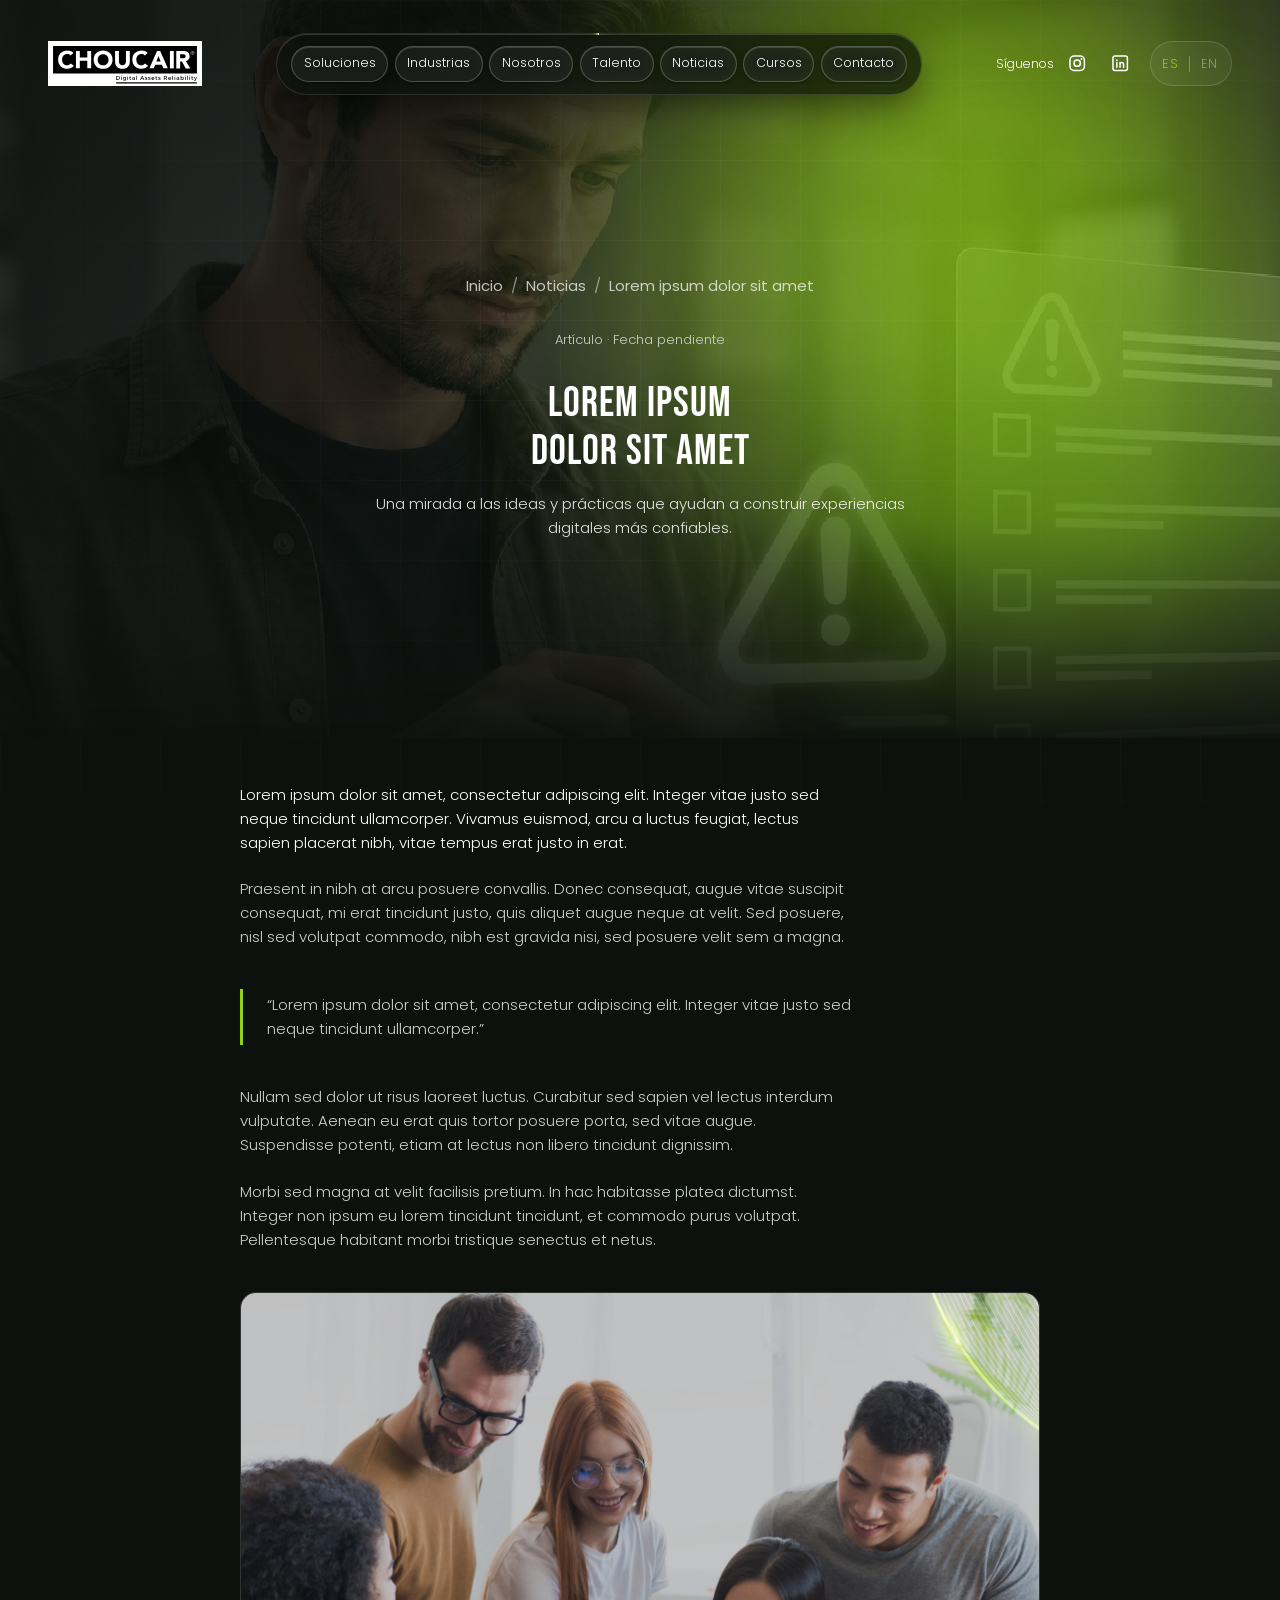
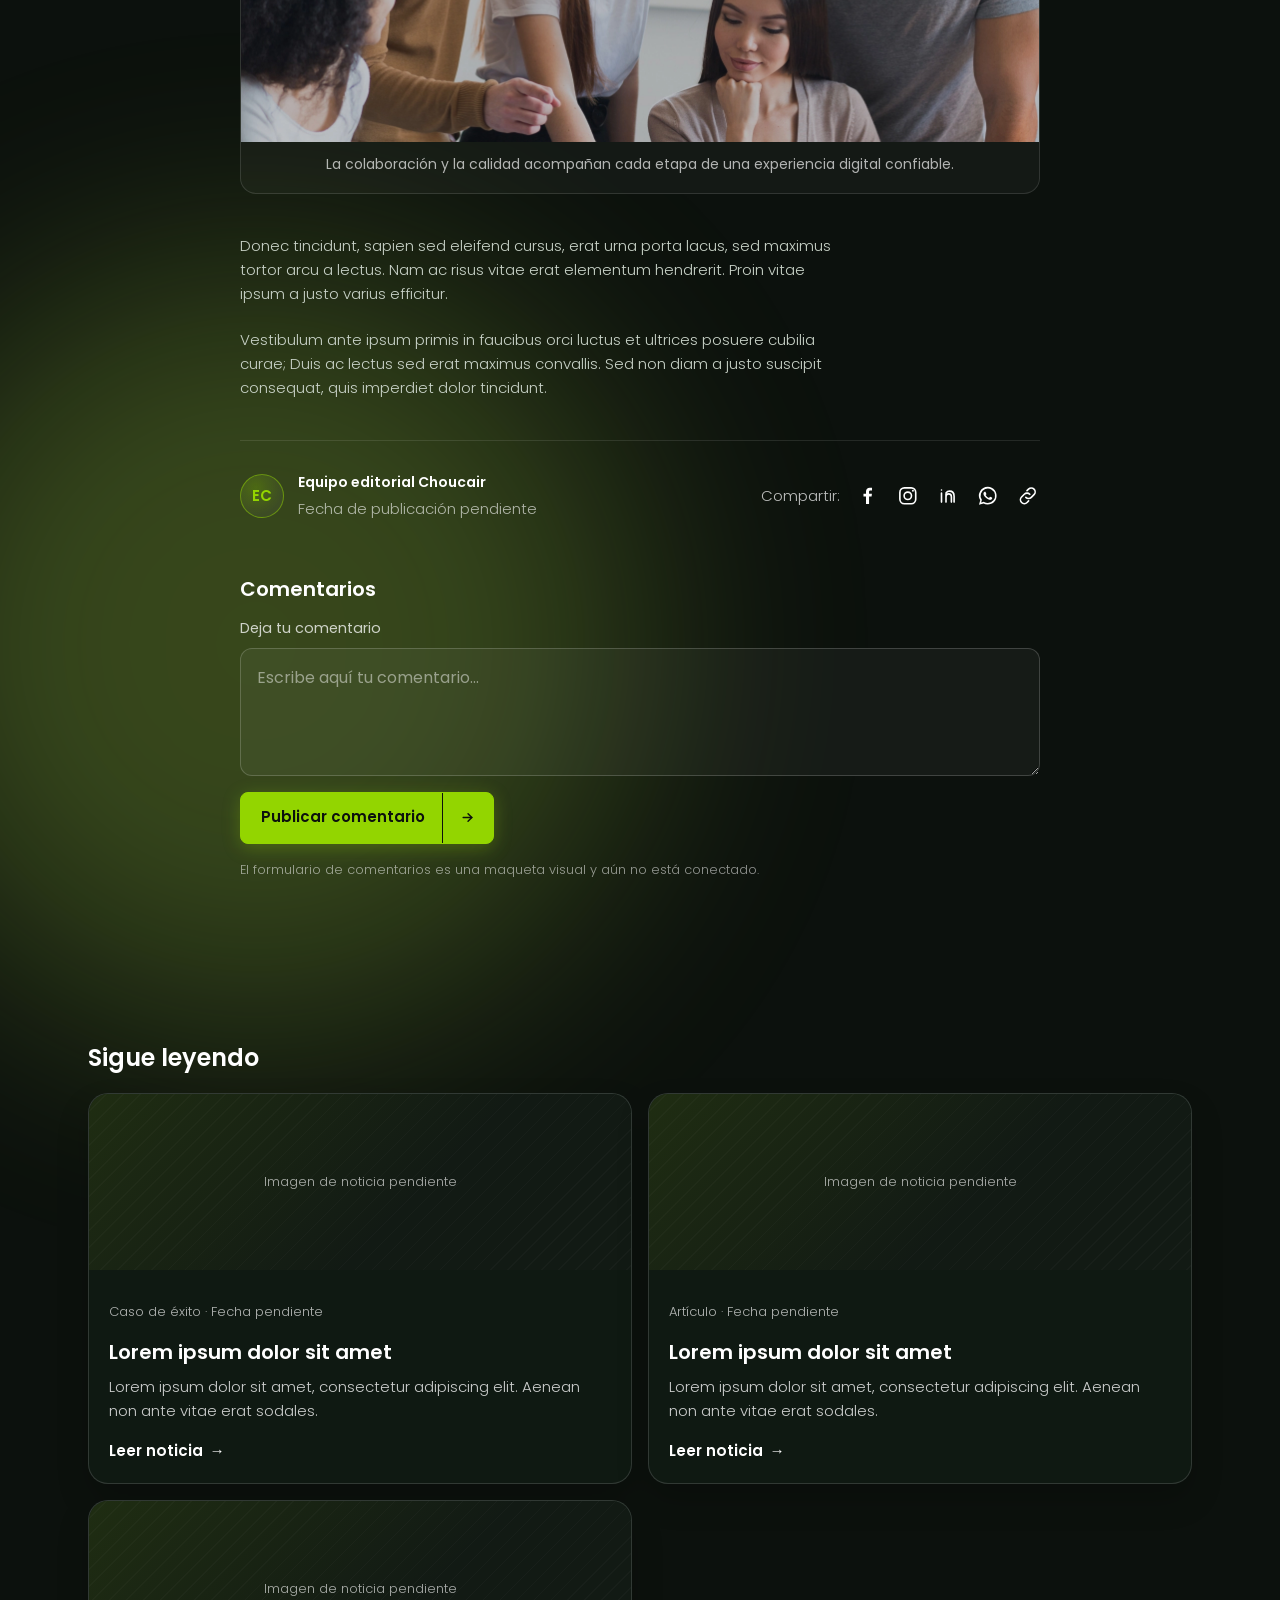
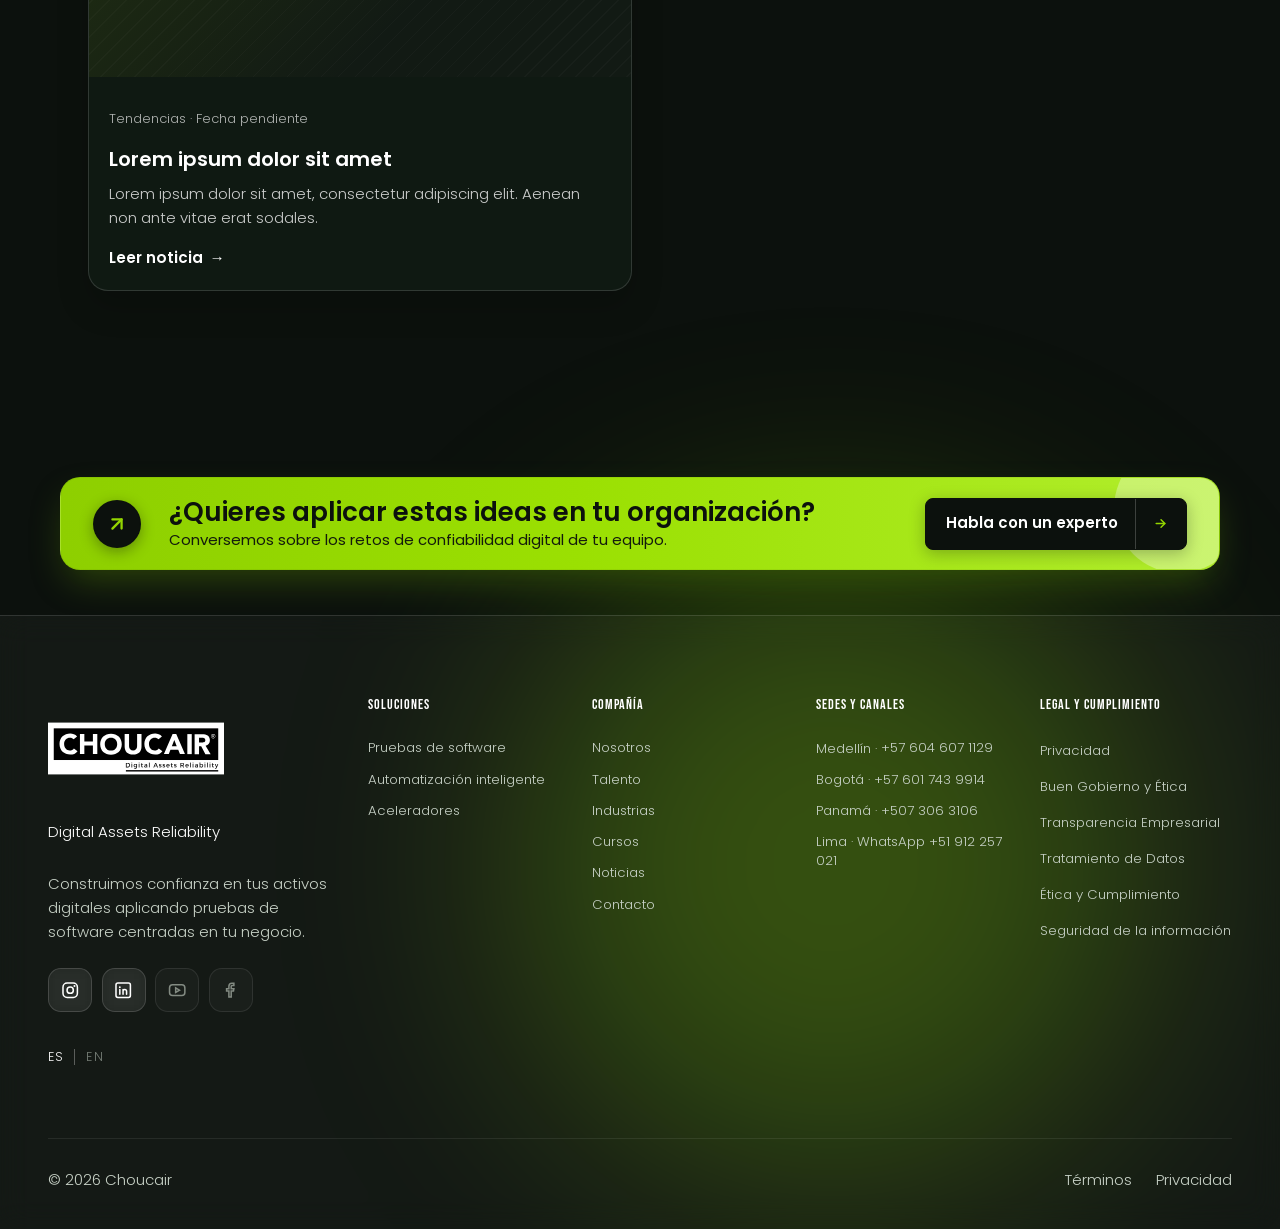
==== commit c69b29f0: "Add files via upload" ====
--- a/articulo.html
+++ b/articulo.html
@@ -8,8 +8,74 @@
   <link rel="preconnect" href="https://fonts.googleapis.com">
   <link rel="preconnect" href="https://fonts.gstatic.com" crossorigin>
   <link rel="stylesheet" href="https://fonts.googleapis.com/css2?family=Poppins:wght@300;400;600;700&amp;display=swap">
-  <link rel="stylesheet" href="style.css">
-  <script src="interior.js" defer></script><script src="global-background.js" defer></script></head>
+  
+  
+  
+  <script src="interior.js" defer></script>
+<script src="global-background.js" defer></script><style>
+  .article-hero {
+    display: grid;
+    place-items: center;
+    grid-template-columns: minmax(0, 1fr) !important;
+    min-height: min(82vh, 760px);
+    padding: calc(var(--header-height, 5.25rem) + 4rem) var(--page-gutter) 5rem !important;
+    text-align: center;
+    background-image: linear-gradient(180deg, rgba(12,17,13,.62) 0%, rgba(12,17,13,.38) 48%, rgba(12,17,13,.96) 100%), url('assets/media/editorial/NOTICIAS-CASOS-Y-ARTICULOS-DESKTOP-6.webp') !important;
+    background-position: center;
+    background-size: cover;
+  }
+  .article-hero-copy { position: relative; z-index: 2; display: flex; flex-direction: column; align-items: center; justify-content: center; gap: 1rem; width: min(100%, 900px); margin: 0 auto; text-align: center; }
+  .article-breadcrumbs { margin: 0; color: rgba(255,255,255,.72); font: 400 .875rem/1.5 'Poppins', sans-serif; }
+  .article-breadcrumbs ol { display: flex; flex-wrap: wrap; justify-content: center; gap: .5rem; margin: 0; padding: 0; list-style: none; }
+  .article-breadcrumbs li + li::before { content: "/"; margin-right: .5rem; color: rgba(255,255,255,.48); }
+  .article-breadcrumbs a { color: inherit; text-decoration: none; }
+  .article-breadcrumbs a:hover, .article-breadcrumbs a:focus-visible { color: #fff; text-decoration: underline; text-underline-offset: .2em; }
+  .article-hero-copy h1 { max-width: 18ch; margin: 0 auto !important; text-align: center; text-wrap: balance; }
+  .article-dek { max-width: 60ch !important; margin: 0 !important; color: rgb(255 255 255 / .86) !important; }
+  .article-reading { width: min(100%, 800px); margin-inline: auto; color: rgba(255,255,255,.88); }
+  .article-reading p { max-width: none; margin: 0 0 1.4rem; color: inherit; font: 400 15px/1.7 'Poppins', sans-serif; }
+  .article-reading .article-copy-lead { color: #fff; font-size: 15px; }
+  .article-inline-media { display: grid; place-items: center; gap: .75rem; margin: 2.5rem 0; padding: 0; overflow: hidden; border: 1px solid rgba(255,255,255,.12); border-radius: 1rem; background: rgba(255,255,255,.035) !important; color: rgba(255,255,255,.68); text-align: center; }
+  .article-inline-media img { display: block; width: 100%; max-height: 30rem; object-fit: cover; }
+  .article-inline-media figcaption { padding: 0 1.25rem 1.15rem; font: 400 .875rem/1.5 'Poppins', sans-serif; }
+  .article-quote { margin: 2.5rem 0; padding: .25rem 0 .25rem 1.5rem; border-left: 3px solid var(--brand-lime, #93d500); color: #fff; }
+  .article-quote p { margin: 0; font-size: clamp(1.25rem, 1.1rem + .6vw, 1.75rem); font-weight: 600; line-height: 1.45; }
+  .article-author-share { display: flex; justify-content: space-between; align-items: center; gap: 1.5rem; margin-top: 2.5rem; padding-top: 30px; border-top: 1px solid rgba(255,255,255,.1); }
+  .article-author { display: flex; align-items: center; gap: .85rem; min-width: 0; }
+  .article-author-avatar { display: grid; width: 2.75rem; height: 2.75rem; flex: 0 0 2.75rem; place-items: center; border: 1px solid rgba(147,213,0,.5); border-radius: 50%; background: radial-gradient(circle at 35% 30%, rgba(147,213,0,.26), rgba(255,255,255,.04) 68%); color: var(--brand-lime, #93d500); font: 600 .75rem/1 'Poppins', sans-serif; }
+  .article-author-copy { display: grid; gap: .2rem; }
+  .article-author-copy strong, .article-author-copy span, .article-share { font-family: 'Poppins', sans-serif; }
+  .article-author-copy strong { color: #fff; font-size: .875rem; font-weight: 600; }
+  .article-author-copy span { color: rgba(255,255,255,.62); font-size: .78rem; }
+  .article-share { display: flex; align-items: center; justify-content: flex-end; flex-wrap: wrap; gap: 16px; color: rgba(255,255,255,.72); font-size: .82rem; }
+  .article-share a, .article-share button { display: inline-flex; align-items: center; justify-content: center; width: 1.5rem; height: 1.5rem; padding: 0; border: 0; background: transparent; color: #fff; font: inherit; text-decoration: none; cursor: pointer; transition: color .2s ease, transform .2s ease; }
+  .article-share svg { display: block; width: 1.35rem; height: 1.35rem; overflow: visible; }
+  .article-share .article-share-icon-line { fill: none; stroke: currentColor; stroke-width: 1.8; stroke-linecap: round; stroke-linejoin: round; }
+  .article-share a:hover, .article-share a:focus-visible, .article-share button:hover, .article-share button:focus-visible { color: var(--brand-lime, #93d500); transform: translateY(-2px); }
+  .article-share-status { flex-basis: 100%; min-height: 1em; color: var(--brand-lime, #93d500); text-align: right; }
+  .article-share-status:empty { display: none; }
+  .article-comments { margin-top: 3.5rem; }
+  .article-comments h3 { margin: 0 0 1rem; color: #fff; font: 600 1.5rem/1.2 'Poppins', sans-serif; letter-spacing: 0; }
+  .article-comment-form { display: grid; justify-items: start; gap: 1rem; width: 100%; }
+  .article-comment-form label { display: block; width: 100%; color: rgba(255,255,255,.76); font: 400 .9rem/1.5 'Poppins', sans-serif; }
+  .article-comment-form textarea { display: block; box-sizing: border-box; width: 100%; min-height: 8rem; margin-top: .5rem; padding: 16px; resize: vertical; border: 1px solid rgba(255,255,255,.18); border-radius: .75rem; outline-color: var(--brand-lime, #93d500); background: rgba(255,255,255,.045); color: #fff; font: 400 1rem/1.6 'Poppins', sans-serif; }
+  .article-comment-form button { justify-self: start; }
+  .article-comment-form textarea::placeholder { color: rgba(255,255,255,.48); }
+  .article-comment-note { margin: 0 !important; color: rgba(255,255,255,.55) !important; font-size: .8rem !important; }
+  .interior .article-related-grid { grid-template-columns: repeat(3, minmax(0, 1fr)); gap: 1.25rem; }
+  .interior .article-related-heading { margin: 0 0 1.25rem !important; font-family: 'Poppins', sans-serif !important; font-size: 1.5rem !important; font-weight: 600 !important; letter-spacing: 0 !important; line-height: 1.3 !important; }
+  .interior .article-cta-pill .cta-pill-content { gap: 0; }
+  .interior .article-cta-pill .cta-pill-title { margin: 0 !important; font-family: 'Poppins', sans-serif !important; font-weight: 600 !important; letter-spacing: 0 !important; }
+  .interior .article-cta-pill .cta-pill-description { margin: 0 !important; font-family: 'Poppins', sans-serif !important; }
+  @media (max-width: 900px) { .interior .article-related-grid { grid-template-columns: minmax(0, 1fr); } }
+  @media (max-width: 600px) {
+    .article-hero { min-height: 70vh; padding: calc(var(--header-height, 5.25rem) + 2rem) 1.25rem 3rem !important; }
+    .article-author-share { align-items: flex-start; flex-direction: column; }
+    .article-share { justify-content: flex-start; }
+    .article-share-status { text-align: left; }
+  }
+</style>  <link rel="stylesheet" href="style.css">
+</head>
 <body class="interior-page site-background"><a class="skip-link" href="#contenido">Saltar al contenido</a><div class="global-aurora" aria-hidden="true"><span></span><span></span><span></span></div><header class="site-header" id="top">
         <div class="header-shell">
           <div class="header-inner">
@@ -26,16 +92,65 @@
         </div>
       </header>
 
-        <main id="contenido"><div class="interior"><section class="wf-block wf-hero surface-dark" data-background="dark"><div class="hero-aurora" aria-hidden="true"><div class="hero-aurora-light"></div><div class="hero-aurora-light"></div><div class="hero-aurora-light"></div><div class="hero-aurora-light hero-aurora-pointer"></div></div><div><a class="wf-secondary" href="noticias.html">← Volver a Noticias</a><h1>Artículo pendiente de entrega</h1><p class="dependency-note">No se recibió un artículo completo aprobado, su fecha ni sus metadatos. Esta plantilla conserva únicamente las zonas previstas en V3 y no permite validar composición editorial para G1.</p></div></section><section class="wf-block surface-dark" data-background="dark"><div class="pending-media">Portada pendiente</div></section><section class="wf-block surface-light" data-background="light"><div class="pending-media">Cuerpo, recursos y conclusión pendientes</div></section><section class="wf-block wf-cta surface-dark" data-background="dark"><h2>¿Quieres aplicar estas ideas en tu organización?</h2><a class="wf-primary" href="contacto.html">Habla con un experto</a></section></div></main>
+        <main id="contenido"><div class="interior"><section class="wf-block wf-hero surface-dark article-hero" data-background="dark"><div class="hero-aurora" aria-hidden="true"><div class="hero-aurora-light"></div><div class="hero-aurora-light"></div><div class="hero-aurora-light"></div><div class="hero-aurora-light hero-aurora-pointer"></div></div><div class="article-hero-copy"><nav class="article-breadcrumbs" aria-label="Migas de pan"><ol><li><a href="index.html">Inicio</a></li><li><a href="noticias.html">Noticias</a></li><li aria-current="page">Lorem ipsum dolor sit amet</li></ol></nav><p class="wf-eyebrow">Artículo · Fecha pendiente</p><h1>Lorem ipsum dolor sit amet</h1><p class="article-dek">Una mirada a las ideas y prácticas que ayudan a construir experiencias digitales más confiables.</p></div></section><section class="wf-block surface-dark" data-background="dark"><div class="article-reading">
+  <p class="article-copy-lead">Lorem ipsum dolor sit amet, consectetur adipiscing elit. Integer vitae justo sed neque tincidunt ullamcorper. Vivamus euismod, arcu a luctus feugiat, lectus sapien placerat nibh, vitae tempus erat justo in erat.</p>
+  <p>Praesent in nibh at arcu posuere convallis. Donec consequat, augue vitae suscipit consequat, mi erat tincidunt justo, quis aliquet augue neque at velit. Sed posuere, nisl sed volutpat commodo, nibh est gravida nisi, sed posuere velit sem a magna.</p>
+  <!-- wp:quote {"className":"article-quote"} --><blockquote class="wp-block-quote article-quote"><p>“Lorem ipsum dolor sit amet, consectetur adipiscing elit. Integer vitae justo sed neque tincidunt ullamcorper.”</p></blockquote><!-- /wp:quote -->
+  <p>Nullam sed dolor ut risus laoreet luctus. Curabitur sed sapien vel lectus interdum vulputate. Aenean eu erat quis tortor posuere porta, sed vitae augue. Suspendisse potenti, etiam at lectus non libero tincidunt dignissim.</p>
+  <p>Morbi sed magna at velit facilisis pretium. In hac habitasse platea dictumst. Integer non ipsum eu lorem tincidunt tincidunt, et commodo purus volutpat. Pellentesque habitant morbi tristique senectus et netus.</p>
+  <!-- wp:image {"sizeSlug":"large","linkDestination":"none","className":"article-inline-media"} --><figure class="wp-block-image size-large article-inline-media"><img src="assets/media/editorial/INICIO-NOTICIAS-CONFIABILIDAD-END-TO-END.webp" alt="Equipo de trabajo colaborando frente a una pantalla" loading="lazy"><figcaption>La colaboración y la calidad acompañan cada etapa de una experiencia digital confiable.</figcaption></figure><!-- /wp:image -->
+  <p>Donec tincidunt, sapien sed eleifend cursus, erat urna porta lacus, sed maximus tortor arcu a lectus. Nam ac risus vitae erat elementum hendrerit. Proin vitae ipsum a justo varius efficitur.</p>
+  <p>Vestibulum ante ipsum primis in faucibus orci luctus et ultrices posuere cubilia curae; Duis ac lectus sed erat maximus convallis. Sed non diam a justo suscipit consequat, quis imperdiet dolor tincidunt.</p>
+  <section class="article-author-share" aria-label="Autor y opciones para compartir"><div class="article-author"><span class="article-author-avatar" aria-hidden="true">EC</span><div class="article-author-copy"><strong>Equipo editorial Choucair</strong><span>Fecha de publicación pendiente</span></div></div><div class="article-share"><span>Compartir:</span><a class="article-share-icon" href="https://www.facebook.com/sharer/sharer.php" data-share-facebook aria-label="Compartir en Facebook" title="Facebook" target="_blank" rel="noopener noreferrer"><svg viewBox="0 0 24 24" aria-hidden="true"><path fill="currentColor" d="M13.4 21v-8.2h2.8l.4-3.2h-3.2v-2c0-.9.3-1.6 1.6-1.6h1.7V3.1c-.3 0-1.3-.1-2.5-.1-2.5 0-4.2 1.5-4.2 4.3v2.3H7.2v3.2H10V21z"/></svg></a><a class="article-share-icon" href="https://www.instagram.com/choucairtesting/" aria-label="Instagram de Choucair" title="Instagram" target="_blank" rel="noopener noreferrer"><svg viewBox="0 0 24 24" aria-hidden="true"><rect class="article-share-icon-line" x="3.2" y="3.2" width="17.6" height="17.6" rx="5"/><circle class="article-share-icon-line" cx="12" cy="12" r="4.1"/><circle fill="currentColor" cx="17.7" cy="6.5" r="1.1"/></svg></a><a class="article-share-icon" href="https://www.linkedin.com/sharing/share-offsite/" data-share-linkedin aria-label="Compartir en LinkedIn" title="LinkedIn" target="_blank" rel="noopener noreferrer"><svg viewBox="0 0 24 24" aria-hidden="true"><path class="article-share-icon-line" d="M5 9v10M5 5.5v.1M10 19v-6c0-2 1.2-3.2 3-3.2s3 1.2 3 3.2v6M10 10v9M19 19v-6.5c0-3.7-2-5.7-5-5.7-1.8 0-3.1.8-4 2"/></svg></a><a class="article-share-icon" href="https://wa.me/" data-share-whatsapp aria-label="Compartir por WhatsApp" title="WhatsApp" target="_blank" rel="noopener noreferrer"><svg viewBox="0 0 24 24" aria-hidden="true"><path fill="currentColor" d="M12.04 2a9.9 9.9 0 0 0-8.45 15.05L2.2 22l5.08-1.33A9.9 9.9 0 1 0 12.04 2m0 17.95a8 8 0 0 1-4.08-1.12l-.29-.17-3.02.79.81-2.94-.19-.3A8.02 8.02 0 1 1 12.04 19.95m4.4-6c-.24-.12-1.43-.71-1.65-.79-.22-.08-.38-.12-.54.12-.16.24-.62.79-.76.95-.14.16-.28.18-.52.06-.24-.12-1.01-.37-1.92-1.18-.71-.63-1.19-1.41-1.33-1.65-.14-.24-.02-.37.1-.49.11-.11.24-.28.36-.42.12-.14.16-.24.24-.4.08-.16.04-.3-.02-.42-.06-.12-.54-1.31-.74-1.79-.19-.47-.39-.4-.54-.41h-.46c-.16 0-.42.06-.64.3-.22.24-.84.82-.84 2s.86 2.32.98 2.48c.12.16 1.69 2.58 4.1 3.62.57.25 1.02.4 1.37.51.58.18 1.1.15 1.51.09.46-.07 1.43-.58 1.63-1.14.2-.56.2-1.04.14-1.14-.06-.1-.22-.16-.46-.28"/></svg></a><button class="article-share-icon" type="button" data-copy-article-link aria-label="Copiar enlace" title="Copiar enlace"><svg viewBox="0 0 24 24" aria-hidden="true"><path class="article-share-icon-line" d="M9.8 13.7a4.3 4.3 0 0 0 6.1 0l3-3a4.3 4.3 0 0 0-6.1-6.1l-1.7 1.7M14.2 10.3a4.3 4.3 0 0 0-6.1 0l-3 3a4.3 4.3 0 0 0 6.1 6.1l1.7-1.7"/></svg></button><span class="article-share-status" data-copy-status role="status" aria-live="polite"></span></div></section>
+  <section class="article-comments" aria-labelledby="article-comments-title"><h3 id="article-comments-title">Comentarios</h3><form class="article-comment-form"><label for="article-comment">Deja tu comentario<textarea id="article-comment" name="comment" placeholder="Escribe aquí tu comentario..."></textarea></label><button class="button button-primary wf-primary" type="button">Publicar comentario <span aria-hidden="true">→</span></button><p class="article-comment-note">El formulario de comentarios es una maqueta visual y aún no está conectado.</p></form></section>
+</div></section><section class="wf-block surface-dark article-related-section" data-background="dark" aria-labelledby="article-related-title"><div class="container section-frame"><h2 class="section-title article-related-heading" id="article-related-title">Sigue leyendo</h2><div class="news-articles-list article-related-grid">
+<!-- wp:group {"className":"wf-article-card news-placeholder-card card-border-traced"} --><div class="wp-block-group wf-article-card news-placeholder-card card-border-traced"><!-- wp:group {"className":"news-thumb-placeholder"} --><div class="wp-block-group news-thumb-placeholder"><!-- wp:paragraph {"className":"news-thumb-label"} --><p class="news-thumb-label">Imagen de noticia pendiente</p><!-- /wp:paragraph --></div><!-- /wp:group --><!-- wp:paragraph {"className":"wf-eyebrow"} --><p class="wf-eyebrow">Caso de éxito · Fecha pendiente</p><!-- /wp:paragraph --><!-- wp:heading {"level":3} --><h3 class="wp-block-heading">Lorem ipsum dolor sit amet</h3><!-- /wp:heading --><!-- wp:paragraph {"className":"news-card-description"} --><p class="news-card-description">Lorem ipsum dolor sit amet, consectetur adipiscing elit. Aenean non ante vitae erat sodales.</p><!-- /wp:paragraph --><!-- wp:buttons {"className":"news-card-actions"} --><div class="wp-block-buttons news-card-actions"><!-- wp:button {"className":"news-read-more"} --><div class="wp-block-button news-read-more"><a class="wp-block-button__link wp-element-button" href="articulo.html">Leer noticia <span aria-hidden="true">→</span></a></div><!-- /wp:button --></div><!-- /wp:buttons --></div><!-- /wp:group -->
+<!-- wp:group {"className":"wf-article-card news-placeholder-card card-border-traced"} --><div class="wp-block-group wf-article-card news-placeholder-card card-border-traced"><!-- wp:group {"className":"news-thumb-placeholder"} --><div class="wp-block-group news-thumb-placeholder"><!-- wp:paragraph {"className":"news-thumb-label"} --><p class="news-thumb-label">Imagen de noticia pendiente</p><!-- /wp:paragraph --></div><!-- /wp:group --><!-- wp:paragraph {"className":"wf-eyebrow"} --><p class="wf-eyebrow">Artículo · Fecha pendiente</p><!-- /wp:paragraph --><!-- wp:heading {"level":3} --><h3 class="wp-block-heading">Lorem ipsum dolor sit amet</h3><!-- /wp:heading --><!-- wp:paragraph {"className":"news-card-description"} --><p class="news-card-description">Lorem ipsum dolor sit amet, consectetur adipiscing elit. Aenean non ante vitae erat sodales.</p><!-- /wp:paragraph --><!-- wp:buttons {"className":"news-card-actions"} --><div class="wp-block-buttons news-card-actions"><!-- wp:button {"className":"news-read-more"} --><div class="wp-block-button news-read-more"><a class="wp-block-button__link wp-element-button" href="articulo.html">Leer noticia <span aria-hidden="true">→</span></a></div><!-- /wp:button --></div><!-- /wp:buttons --></div><!-- /wp:group -->
+<!-- wp:group {"className":"wf-article-card news-placeholder-card card-border-traced"} --><div class="wp-block-group wf-article-card news-placeholder-card card-border-traced"><!-- wp:group {"className":"news-thumb-placeholder"} --><div class="wp-block-group news-thumb-placeholder"><!-- wp:paragraph {"className":"news-thumb-label"} --><p class="news-thumb-label">Imagen de noticia pendiente</p><!-- /wp:paragraph --></div><!-- /wp:group --><!-- wp:paragraph {"className":"wf-eyebrow"} --><p class="wf-eyebrow">Tendencias · Fecha pendiente</p><!-- /wp:paragraph --><!-- wp:heading {"level":3} --><h3 class="wp-block-heading">Lorem ipsum dolor sit amet</h3><!-- /wp:heading --><!-- wp:paragraph {"className":"news-card-description"} --><p class="news-card-description">Lorem ipsum dolor sit amet, consectetur adipiscing elit. Aenean non ante vitae erat sodales.</p><!-- /wp:paragraph --><!-- wp:buttons {"className":"news-card-actions"} --><div class="wp-block-buttons news-card-actions"><!-- wp:button {"className":"news-read-more"} --><div class="wp-block-button news-read-more"><a class="wp-block-button__link wp-element-button" href="articulo.html">Leer noticia <span aria-hidden="true">→</span></a></div><!-- /wp:button --></div><!-- /wp:buttons --></div><!-- /wp:group -->
+</div></div></section><section class="wf-block cta-floating-section surface-light article-cta-section" data-background="light"><div class="cta-floating-pill article-cta-pill"><div class="cta-pill-icon" aria-hidden="true"><svg viewBox="0 0 24 24" fill="none" stroke="currentColor" stroke-width="2.5" stroke-linecap="round" stroke-linejoin="round" focusable="false"><line x1="7" y1="17" x2="17" y2="7"></line><polyline points="7 7 17 7 17 17"></polyline></svg></div><div class="cta-pill-content"><h2 class="cta-pill-title">¿Quieres aplicar estas ideas en tu organización?</h2><p class="cta-pill-description">Conversemos sobre los retos de confiabilidad digital de tu equipo.</p></div><div class="cta-pill-action"><a class="button button-primary wf-primary" href="contacto.html">Habla con un experto <span aria-hidden="true">↗</span></a></div></div></section></div></main>
 
 <footer class="site-footer" aria-label="Pie de página">
     <div class="footer-shell reveal">
       <div class="footer-brand"><img src="assets/brand/logo-choucair.svg" alt="Choucair" width="375" height="111"><span class="footer-tagline">Digital Assets Reliability</span><p class="footer-description">Construimos confianza en tus activos digitales aplicando pruebas de software centradas en tu negocio.</p><div class="footer-socials social-links" role="group" aria-label="Redes sociales"><a href="https://www.instagram.com/choucairtesting/" target="_blank" rel="noopener noreferrer" aria-label="Instagram de Choucair"><svg class="social-icon social-icon-instagram" viewbox="0 0 24 24" aria-hidden="true"><rect x="2.6" y="2.6" width="18.8" height="18.8" rx="5.4"></rect><circle cx="12" cy="12" r="4.1"></circle><circle class="icon-dot" cx="17.55" cy="6.5" r="1.35"></circle></svg></a><a href="https://www.linkedin.com/company/choucairtesting/posts/?feedView=all" target="_blank" rel="noopener noreferrer" aria-label="LinkedIn de Choucair"><svg class="social-icon social-icon-linkedin" viewbox="0 0 24 24" aria-hidden="true"><rect x="2.6" y="2.6" width="18.8" height="18.8" rx="2.5"></rect><circle class="icon-dot" cx="7.6" cy="8" r="1.2"></circle><path d="M7.6 11.2v6.1M11.8 17.3v-6.1m0 2.2c0-1.4 1-2.3 2.3-2.3 1.4 0 2.3.9 2.3 2.4v3.8" stroke-linecap="round" stroke-linejoin="round"></path></svg></a><span class="social-placeholder" role="img" aria-label="YouTube: enlace pendiente" title="Enlace oficial pendiente"><svg class="social-icon" viewbox="0 0 24 24" aria-hidden="true"><rect x="2" y="5" width="20" height="14" rx="4"></rect><path d="m10 9 5 3-5 3z"></path></svg></span><span class="social-placeholder" role="img" aria-label="Facebook: enlace pendiente" title="Enlace oficial pendiente"><svg class="social-icon" viewbox="0 0 24 24" aria-hidden="true"><path d="M15.5 3H13a4 4 0 0 0-4 4v3H6v3h3v8h3v-8h3l.5-3H12V7a1 1 0 0 1 1-1h2.5z"></path></svg></span></div><div class="language-switch" role="group" aria-label="Idioma"><span aria-current="true">ES</span><span class="language-divider" aria-hidden="true"></span><button type="button" disabled title="Inglés aún no disponible" aria-label="Inglés, aún no disponible">EN</button></div></div>
-      <details class="footer-group"><summary><h2>Soluciones</h2></summary><ul><li><a href="soluciones.html#pruebas-software">Pruebas de software</a></li><li><a href="soluciones.html#pruebas-software">Automatización inteligente</a></li><li><a href="soluciones.html#aceleradores">Aceleradores</a></li></ul></details>
+      <details class="footer-group"><summary><h2>Soluciones</h2></summary><ul><li><a href="soluciones.html#pruebas-software">Pruebas de software</a></li><li><a href="soluciones.html#pruebas-software">Automatización inteligente</a></li><li><a href="soluciones.html#pruebas-software">Aceleradores</a></li></ul></details>
       <details class="footer-group"><summary><h2>Compañía</h2></summary><ul><li><a href="nosotros.html">Nosotros</a></li><li><a href="https://talento.choucairtesting.com/" target="_blank" rel="noopener noreferrer">Talento</a></li><li><a href="industrias.html">Industrias</a></li><li><a href="cursos.html">Cursos</a></li><li><a href="noticias.html">Noticias</a></li><li><a href="contacto.html">Contacto</a></li></ul></details>
       <details class="footer-group"><summary><h2>Sedes y canales</h2></summary><ul><li>Medellín · <a href="tel:+576046071129">+57 604 607 1129</a></li><li>Bogotá · <a href="tel:+576017439914">+57 601 743 9914</a></li><li>Panamá · <a href="tel:+5073063106">+507 306 3106</a></li><li>Lima · WhatsApp <a href="tel:+51912257021">+51 912 257 021</a></li></ul></details>
       <details class="footer-group"><summary><h2>Legal y cumplimiento</h2></summary><ul><li><button type="button" data-preview-target="Privacidad">Privacidad</button></li><li><button type="button" data-preview-target="Buen Gobierno y Ética">Buen Gobierno y Ética</button></li><li><button type="button" data-preview-target="Transparencia Empresarial">Transparencia Empresarial</button></li><li><button type="button" data-preview-target="Tratamiento de Datos">Tratamiento de Datos</button></li><li><button type="button" data-preview-target="Ética y Cumplimiento">Ética y Cumplimiento</button></li><li><button type="button" data-preview-target="Seguridad de la información">Seguridad de la información</button></li></ul></details>
     </div>
     <div class="footer-bottom"><span>© 2026 Choucair</span><div class="footer-bottom-links"><button type="button" data-preview-target="Términos">Términos</button><button type="button" data-preview-target="Privacidad">Privacidad</button></div></div>
   </footer><div class="preview-notice" id="preview-notice" role="status" aria-live="polite" hidden><span id="preview-message"></span><button type="button" id="preview-dismiss" aria-label="Cerrar aviso">×</button></div>
-</body></html>+<script>
+  (() => {
+    const linkedInShare = document.querySelector('[data-share-linkedin]');
+    const facebookShare = document.querySelector('[data-share-facebook]');
+    const whatsappShare = document.querySelector('[data-share-whatsapp]');
+    const copyLink = document.querySelector('[data-copy-article-link]');
+    const copyStatus = document.querySelector('[data-copy-status]');
+    if (linkedInShare) {
+      const shareUrl = new URL(linkedInShare.href);
+      shareUrl.searchParams.set('url', window.location.href);
+      linkedInShare.href = shareUrl.toString();
+    }
+    if (facebookShare) {
+      const shareUrl = new URL(facebookShare.href);
+      shareUrl.searchParams.set('u', window.location.href);
+      facebookShare.href = shareUrl.toString();
+    }
+    if (whatsappShare) {
+      const shareUrl = new URL(whatsappShare.href);
+      shareUrl.searchParams.set('text', `${document.title} ${window.location.href}`);
+      whatsappShare.href = shareUrl.toString();
+    }
+    if (copyLink && copyStatus) {
+      copyLink.addEventListener('click', async () => {
+        try {
+          await navigator.clipboard.writeText(window.location.href);
+          copyStatus.textContent = 'Enlace copiado';
+        } catch {
+          copyStatus.textContent = 'Copia el enlace desde la barra del navegador';
+        }
+      });
+    }
+  })();
+</script>
+</body></html>
--- a/style.css
+++ b/style.css
@@ -1,3 +1,4 @@
+@import url('https://fonts.googleapis.com/css2?family=Bebas+Neue&display=swap');
 
 /* Source: tokens.css */
 /* Choucair 03B · Foundations v0. Valores candidatos, no tema WordPress definitivo. */
@@ -174,7 +175,6 @@
   html { scroll-behavior: auto; }
   *, *::before, *::after { animation-duration: .01ms !important; animation-iteration-count: 1 !important; transition-duration: .01ms !important; }
 }
-
 
 /* Source: tokens.css */
 /* Choucair 03B · Foundations v0. Valores candidatos, no tema WordPress definitivo. */
@@ -225,7 +225,7 @@
   --space-7: 3rem;
   --space-8: 4rem;
   --space-9: 6rem;
-  --section-space: clamp(4rem, 8vw, 7rem);
+  --section-space: clamp(2.8rem, 5.6vw, 4.9rem);
 
   --content-max: 75rem;
   --reading-max: 68ch;
@@ -467,6 +467,26 @@
 @media (prefers-reduced-motion: reduce) {
   html { scroll-behavior: auto; }
   *, *::before, *::after { animation-duration: .01ms !important; animation-iteration-count: 1 !important; transition-duration: .01ms !important; }
+}
+
+body :is(h1, h2, .hero-title, .display, .section-title, .trust-intro, .cta-pill-title, .trust-map-title-white, .trust-map-title) {
+  font-family: 'Bebas Neue', sans-serif !important;
+  font-weight: 400 !important;
+  letter-spacing: 1px !important;
+}
+
+body :is(h3, h4, h5, h6, .panel-title, .industry-panel-title, .industry-tile-heading, .accelerator-title, .card-main-title, .location-country, .location-city) {
+  font-family: 'Poppins', sans-serif !important;
+  font-weight: 600 !important;
+  letter-spacing: normal !important;
+}
+
+body :is(h3, .panel-title, .industry-panel-title, .accelerator-title, .card-main-title, .location-country) {
+  font-size: 20px !important;
+}
+
+body :is(h4, h5, h6, .industry-tile-heading, .location-city) {
+  font-size: 18px !important;
 }
 
 /* ==========================================================================
@@ -548,7 +568,6 @@
   transform: translateY(-4px) !important;
   box-shadow: 0 12px 32px -4px rgba(0, 0, 0, 0.35) !important;
 }
-
 
 /* Source: home.css */
 /* Home piloto 03C · patrón único sobre Foundations v0. */
@@ -1175,7 +1194,7 @@
 .partner-orbit-lines { display: none; }
 .partner-card-face { display: contents; }
 .partner-orbit-scene .partner-cloud { margin: 0; }
-.partner-cloud { position: relative; display: grid; grid-template-columns: repeat(4, minmax(0, 1fr)); align-items: start; justify-items: center; gap: var(--space-5) var(--grid-gap); max-width: 60rem; margin: var(--space-7) auto 0; padding: var(--space-5) var(--space-4) var(--space-8); list-style: none; }
+.partner-cloud { position: relative; display: grid; grid-template-columns: repeat(5, minmax(0, 1fr)); align-items: start; justify-items: center; gap: var(--space-5) var(--grid-gap); max-width: 60rem; margin: var(--space-7) auto 0; padding: var(--space-5) var(--space-4) var(--space-8); list-style: none; }
 .partner-cloud::before { content: ""; position: absolute; z-index: -1; inset: 10% 3%; border-radius: 50%; background: radial-gradient(ellipse, rgb(147 213 0 / .08), transparent 67%); pointer-events: none; }
 .partner-card { --depth: 1; --offset: 0rem; position: relative; display: grid; place-items: center; width: min(100%, 10rem); aspect-ratio: 1; margin-top: var(--offset); overflow: hidden; border: 1px solid rgb(255 255 255 / .86); border-radius: 2rem; background: rgb(255 255 255 / .72); box-shadow: 0 1.5rem 3.75rem rgb(12 17 13 / .14), inset 0 1px rgb(255 255 255 / .8); backdrop-filter: blur(20px) saturate(1.2); -webkit-backdrop-filter: blur(20px) saturate(1.2); opacity: var(--depth-opacity, 1); scale: 1; transform: scale(var(--depth)); transition: scale .3s ease; animation: partner-float var(--motion-float) ease-in-out var(--phase, 0s) infinite alternate; }
 @media (hover: hover) and (pointer: fine) { .partner-card:hover { scale: 1.05; } }
@@ -1311,7 +1330,7 @@
   .partner-card { --orbit-angle: 0deg; --orbit-radius: calc(var(--orbit-diameter) / 2); --card-size: clamp(5.5rem, 8vw, 7rem); position: absolute; top: 50%; left: 50%; display: block; width: 0; height: 0; aspect-ratio: auto; margin: 0; overflow: visible; border: 0; border-radius: 0; background: none; box-shadow: none; backdrop-filter: none; -webkit-backdrop-filter: none; opacity: 1; scale: 1; transform-origin: 0 0; transform-style: preserve-3d; animation: partner-orbit-3d 46s linear infinite; transform: rotateX(70deg) rotateY(15deg) rotateZ(var(--orbit-angle)); }
   .partner-card-face { position: absolute; z-index: 20; top: 0; left: var(--orbit-radius); display: grid; place-items: center; width: var(--card-size); aspect-ratio: 1; overflow: hidden; border: 1px solid rgb(255 255 255 / .86); border-radius: 2rem; background: #fff; box-shadow: 0 1.5rem 3.75rem rgb(12 17 13 / .14), inset 0 1px rgb(255 255 255 / .8); translate: -50% -50%; backface-visibility: hidden; animation: partner-counter-orbit-3d 46s linear infinite; transform: rotateZ(calc(0deg - var(--orbit-angle))) rotateY(-15deg) rotateX(-70deg) translateZ(50px); transition: scale .3s ease; }
   .partner-card img { animation: none; transform: none; }
-  .partner-card:nth-child(1) { --orbit-angle: 0deg; }.partner-card:nth-child(2) { --orbit-angle: 45deg; }.partner-card:nth-child(3) { --orbit-angle: 90deg; }.partner-card:nth-child(4) { --orbit-angle: 135deg; }.partner-card:nth-child(5) { --orbit-angle: 180deg; }.partner-card:nth-child(6) { --orbit-angle: 225deg; }.partner-card:nth-child(7) { --orbit-angle: 270deg; }.partner-card:nth-child(8) { --orbit-angle: 315deg; }
+  .partner-card:nth-child(1) { --orbit-angle: 0deg; }.partner-card:nth-child(2) { --orbit-angle: 72deg; }.partner-card:nth-child(3) { --orbit-angle: 144deg; }.partner-card:nth-child(4) { --orbit-angle: 216deg; }.partner-card:nth-child(5) { --orbit-angle: 288deg; }
   .partner-card:hover { scale: 1; }
   .partner-card:hover .partner-card-face { scale: 1.05; }
 }
@@ -1413,7 +1432,7 @@
   .header-inner { gap: .35rem; }
   .header-nav-pill { padding-block: .55rem; }
   .header-nav-list { gap: .5rem; }
-  .section-frame { padding-block: clamp(4rem, 10vw, 6rem); }
+  .section-frame { padding-block: clamp(2.8rem, 7vw, 4.2rem); }
   .heading-line, .hero-shell, .industry-layout, .closing-layout { grid-template-columns: 1fr; }
   .heading-line { gap: var(--space-5); }
   .section-heading { margin-bottom: var(--space-7); }
@@ -1792,13 +1811,12 @@
   body.home-pilot .home-section.closing-section.home-closing-cta .closing-action .button { width: fit-content !important; }
 }
 
-
 /* Source: interior.css */
 /* C3: composición interior sobre Foundations v0 y cabecera/pie del piloto aprobado. */
  .interior-page{background-color:#0c110d;background:var(--web-ink,#0c110d);color:#fff;color:var(--brand-white,#fff);font-family:var(--font-main,Arial,sans-serif);margin:0}.interior{--text:#fff;color:#fff;color:var(--text,#fff);--text-secondary:#c7d1c6;--control-border:#839681;--surface:#0c110d;--surface-raised:#18221b;--hairline:rgb(255 255 255/.15)}
 .section-kicker { display: flex; align-items: center; gap: .85rem; margin: 0 0 0.75rem !important; }
 .kicker-line { display: inline-block; width: 2.75rem; height: 2px; border-radius: 9999px; flex: 0 0 auto; background: var(--brand-lime, #93d500) !important; box-shadow: 0 0 8px rgba(147, 213, 0, 0.45); }
-.interior .wf-block{padding:64px max(24px,calc((100% - 1200px)/2));scroll-margin-top:110px} .interior .wf-block:nth-child(3n){background:var(--surface-light,#f2f5ee);color:#0c110d;color:var(--web-ink,#0c110d);--text:#0c110d;--text-secondary:#405044;--control-border:#637461;--surface-raised:#fff;--hairline:rgb(12 17 13/.2)}
+.interior .wf-block{padding:45px max(24px,calc((100% - 1200px)/2));scroll-margin-top:110px} .interior .wf-block:nth-child(3n){background:var(--surface-light,#f2f5ee);color:#0c110d;color:var(--web-ink,#0c110d);--text:#0c110d;--text-secondary:#405044;--control-border:#637461;--surface-raised:#fff;--hairline:rgb(12 17 13/.2)}
 .interior h1,.interior h2{font-size:var(--type-section);line-height:1.15;margin:0 0 24px;font-weight:700;overflow-wrap:anywhere;color:#ffffff!important}.interior h3{font-size:24px;line-height:1.25;color:#ffffff!important}.interior .title-accent,.interior :is(h1,h2,h3,h4) .title-accent{color:var(--brand-lime,#93d500)!important}.interior p,.interior li,.interior span{font-size:15px;line-height:1.6}.interior p{max-width:68ch;font-weight:300;color:var(--text-secondary,#c7d1c6)}.interior strong,.interior b{font-weight:600}.interior .wf-lorem{margin:0 0 24px}.interior .wf-hero,.interior .wf-grid.two,.interior .wf-sidebar-layout{display:grid;grid-template-columns:minmax(0,1.15fr) minmax(0,1fr);gap:32px;align-items:start}.interior .wf-grid,.interior .wf-kpis,.interior .wf-proof-strip{display:grid;grid-template-columns:repeat(3,minmax(0,1fr));gap:24px}.interior .wf-grid.two{grid-template-columns:repeat(2,minmax(0,1fr))}.interior .wf-kpis{grid-template-columns:repeat(2,minmax(0,1fr))}.interior .wf-tile,.interior .wf-kpi,.interior .wf-proof-item,.interior .wf-article-card{padding:24px;border:1px solid var(--hairline);border-radius:24px;background:var(--surface-raised);color:var(--text,#fff);min-width:0}.interior .wf-tile>strong,.interior .wf-tile>span,.interior .wf-proof-item span,.interior .wf-kpi span{display:block}.interior .wf-kpi b{font-size:32px}.interior .wf-actions{display:flex;flex-wrap:wrap;gap:16px;margin-top:24px}.interior .wf-primary,.interior .wf-secondary{display:inline-flex;align-items:center;justify-content:center;min-height:44px;padding:12px 20px;border:1px solid var(--control-border);border-radius:8px;color:var(--text,#fff);font:600 15px/1.5 var(--font-main);text-decoration:none;cursor:pointer;max-width:100%;overflow-wrap:anywhere}.interior .wf-primary{background:var(--brand-lime);color:var(--web-ink,#0c110d);border-color:var(--brand-lime)}.interior .wf-secondary{background:transparent}.interior a:hover{box-shadow:0 0 20px rgb(147 213 0/.2)}.interior :focus-visible{outline:3px solid var(--text);outline-offset:4px}.interior button:disabled{opacity:.6;cursor:not-allowed}.pending-media{min-height:240px;display:grid;place-items:center;text-align:center;padding:24px;border:1px dashed var(--control-border);border-radius:24px;color:var(--text-secondary,#c7d1c6);background:var(--surface-raised)}.dependency-note{border-left:3px solid var(--brand-lime);padding-left:16px}.interior .wf-capability-layout{display:grid;grid-template-columns:minmax(220px,.7fr) minmax(0,1.8fr);gap:24px;margin-top:32px}.interior .wf-capability-tabs,.interior .wf-sidebar{display:grid;align-content:start;gap:8px}.interior .wf-capability-tab,.interior .wf-industry-tab,.interior .wf-challenge-tab{background:var(--surface-raised);color:var(--text,#fff);border:1px solid var(--control-border);padding:16px;text-align:left;border-radius:12px;font:400 15px/1.5 var(--font-main);cursor:pointer;min-height:44px}.interior [aria-selected=true]{border-color:var(--brand-lime);background:rgb(147 213 0/.15)}.interior .wf-capability-panel{padding:24px;background:var(--surface-raised);border-radius:24px;border:1px solid var(--hairline);margin-bottom:16px}.interior .wf-capability-panel .wf-grid{margin-top:24px}.interior .wf-form{display:grid;grid-template-columns:repeat(2,minmax(0,1fr));gap:12px;margin-top:20px}.interior .wf-field{padding:12px;border:1px solid var(--control-border);border-radius:8px;color:var(--text-secondary,#c7d1c6)}.interior .wf-field.full{grid-column:1/-1}.interior .wf-challenge-tabs{display:grid;grid-template-columns:repeat(2,minmax(0,1fr));gap:16px;margin:24px 0}.interior .wf-challenge-tab b,.interior .wf-challenge-tab span{display:block}.interior .wf-challenge-result{display:grid;grid-template-columns:repeat(2,minmax(0,1fr));gap:24px;padding:24px 0}.interior .wf-story-step{border-left:1px solid var(--control-border);padding:0 0 24px 24px}.interior .wf-story-step>b{display:block;margin-bottom:12px}.interior .wf-pills{display:flex;flex-wrap:wrap;gap:8px;margin-top:16px}.interior .wf-pill{padding:8px 12px;border:1px solid var(--control-border);border-radius:99px}.interior .wf-article-card{display:block;text-decoration:none}.interior .wf-article-card .pending-media{min-height:140px}.interior .wf-eyebrow{margin-top:16px;font-size:13px}.interior .wf-cta{display:flex;align-items:center;justify-content:space-between;gap:32px}.interior [hidden]{display:none!important}.interior-page .footer-shell{opacity:1;transform:none}
 .interior-page .header-nav-list a[aria-current=page]{border-color:rgba(147, 213, 0, 0.65)!important;color:var(--brand-lime)!important;background:rgba(147, 213, 0, 0.08)!important}
 
@@ -1877,7 +1895,7 @@
   opacity: 0.52 !important;
 }
 @media(max-width:1024px){.interior .wf-grid{grid-template-columns:repeat(2,minmax(0,1fr))}.interior .wf-capability-layout{grid-template-columns:1fr}.interior .wf-capability-tabs{grid-template-columns:repeat(2,minmax(0,1fr))}}
-@media(max-width:768px){.interior .wf-block{padding:48px 24px}.interior .wf-hero,.interior .wf-grid,.interior .wf-grid.two,.interior .wf-sidebar-layout,.interior .wf-proof-strip,.interior .wf-challenge-result,.interior .wf-challenge-tabs{grid-template-columns:1fr}.interior .wf-cta{align-items:stretch;flex-direction:column}.interior h1,.interior h2{font-size:42px}.interior .wf-sidebar{grid-template-columns:repeat(2,minmax(0,1fr))}.interior .wf-form{grid-template-columns:1fr}.interior .wf-field.full{grid-column:auto}.interior-page main{padding-top:0}}
+@media(max-width:768px){.interior .wf-block{padding:40px 24px}.interior .wf-hero,.interior .wf-grid,.interior .wf-grid.two,.interior .wf-sidebar-layout,.interior .wf-proof-strip,.interior .wf-challenge-result,.interior .wf-challenge-tabs{grid-template-columns:1fr}.interior .wf-cta{align-items:stretch;flex-direction:column}.interior h1,.interior h2{font-size:42px}.interior .wf-sidebar{grid-template-columns:repeat(2,minmax(0,1fr))}.interior .wf-form{grid-template-columns:1fr}.interior .wf-field.full{grid-column:auto}.interior-page main{padding-top:0}}
 @media(prefers-reduced-motion:reduce){.interior *{scroll-behavior:auto;transition:none;animation:none}}
 .interior .wf-hero>*,.interior .wf-grid>*,.interior .wf-sidebar-layout>*,.interior .wf-kpis>*,.interior .wf-sidebar>*,.interior .wf-capability-layout>*{min-width:0}.interior .wf-kpi b,.interior button,.interior a,.interior li{overflow-wrap:anywhere}.interior .wf-proof-strip{margin-bottom:24px}
 @media(max-width:768px){.interior-page .header-inner{flex-wrap:wrap}.interior-page .brand-link{width:min(6.5rem,35vw)}.interior-page .header-community{flex-wrap:wrap;min-width:0}.interior-page .header-shell{width:calc(100% - 32px);margin-inline:16px}.interior-page .footer-shell{width:calc(100% - 48px);margin-inline:auto}.interior-page .footer-bottom{flex-wrap:wrap}.interior .wf-capability-tab{overflow-wrap:anywhere}}
@@ -2910,7 +2928,6 @@
   color: var(--text, var(--brand-white, #ffffff));
 }
 
-
 /* Source: capability-tabs.css */
 /* Soluciones: lista de capacidades en contenedores tipo glass */
 .interior .wf-capability-layout {
@@ -3528,7 +3545,6 @@
   color: var(--text-secondary, #c7d1c6);
 }
 
-
 /* Source: global-background.css */
 /* Shared layout background: beneath content, never intercepts pointer/keyboard. */
 body.site-background{position:relative;isolation:isolate;margin:0;padding-bottom:0;background-color:#0c110d;background:var(--web-ink,#0c110d);color:#fff;color:var(--brand-white,#fff);--tech-grid-line:rgba(255,255,255,.06)}
@@ -3551,7 +3567,6 @@
   body.site-background { --tech-grid-line: color-mix(in srgb, var(--canvas-text, #ffffff) 6%, transparent); }
 }
 
-
 /* Source: cta-pill.css */
 /* Reusable CTA pill shared by interior pages. */
 /* ==========================================================================
@@ -3658,6 +3673,16 @@
   opacity: 0.95;
 }
 
+/* Ajuste tipográfico exclusivo del CTA verde en páginas internas. */
+.interior .cta-floating-pill .cta-pill-content { gap: 0; }
+.interior .cta-floating-pill .cta-pill-title {
+  margin-bottom: 0 !important;
+  font-family: 'Poppins', sans-serif !important;
+  font-weight: 600 !important;
+  letter-spacing: 0 !important;
+}
+.interior .cta-floating-pill .cta-pill-description { margin-top: 0 !important; }
+
 /* Extremo derecho: Botón CTA con el mismo estilo del sitio, fondo negro y flechita verde */
 .cta-pill-action {
   flex-shrink: 0;
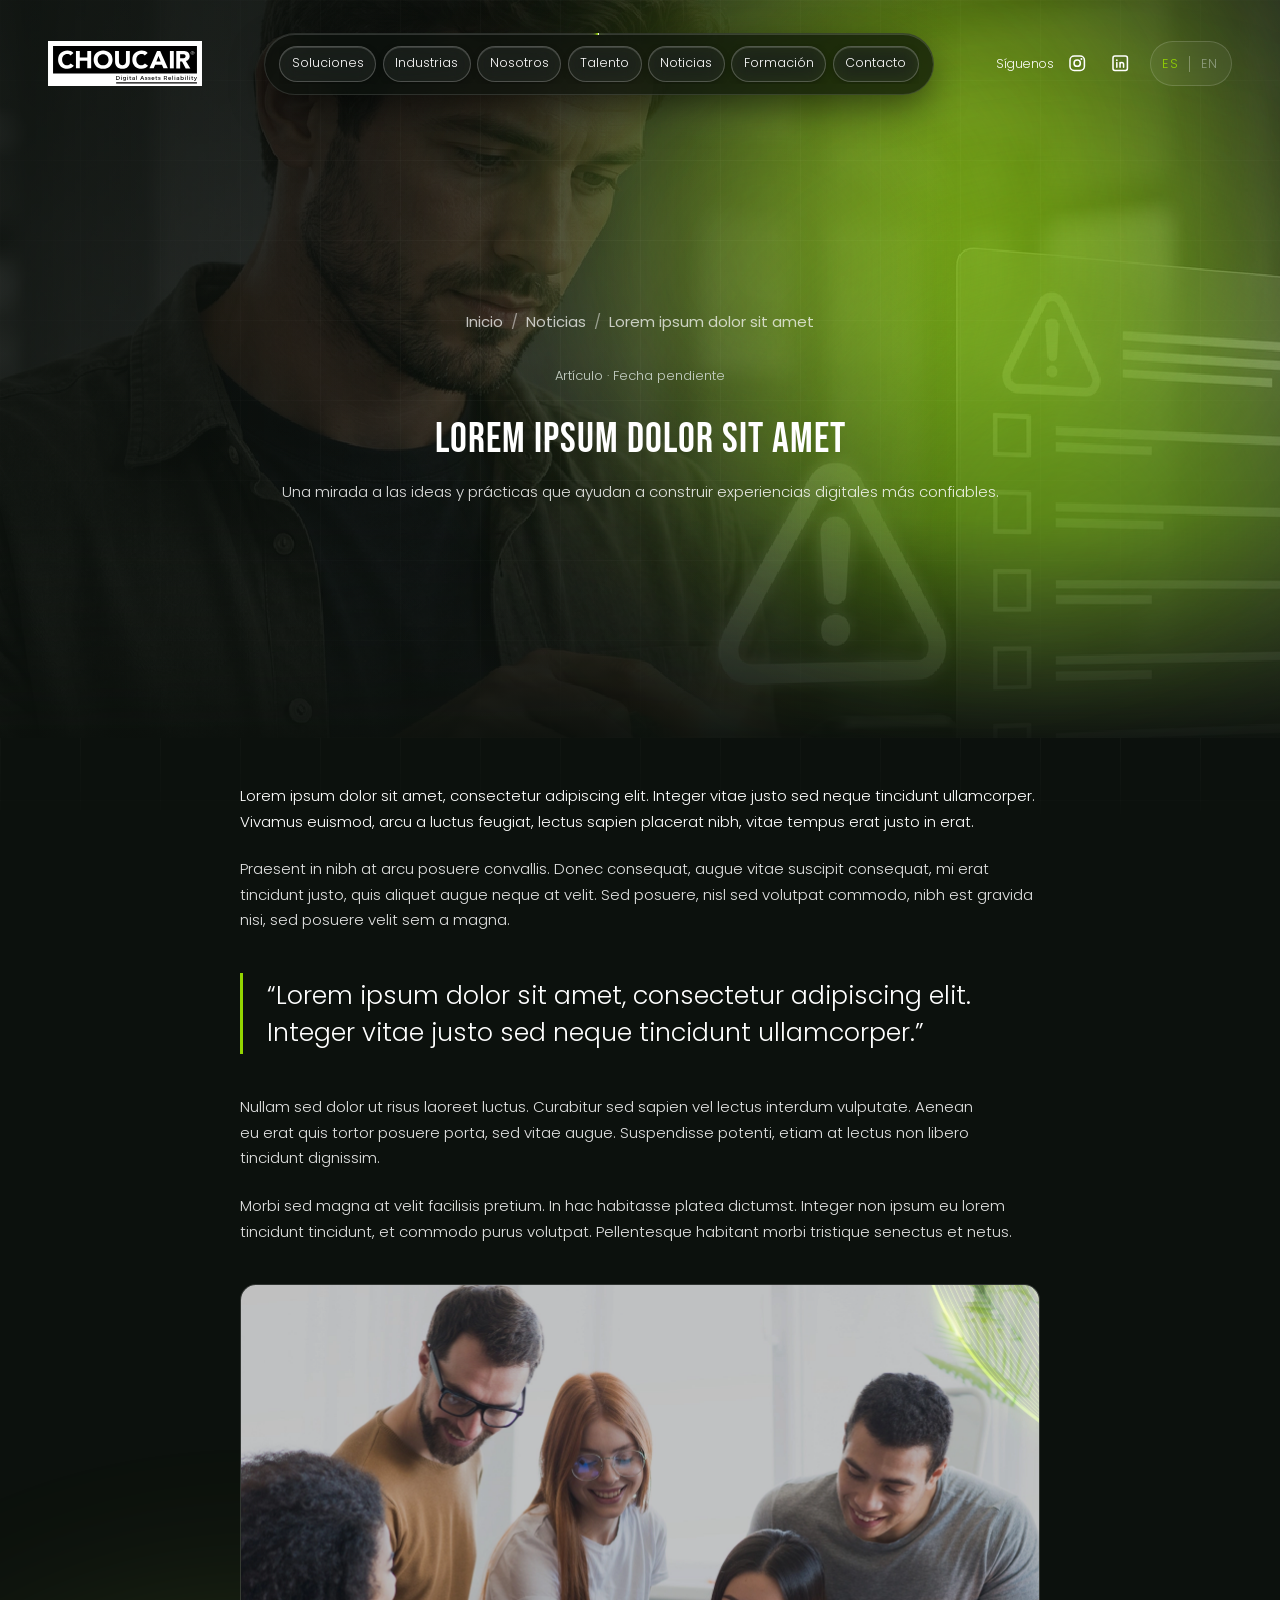
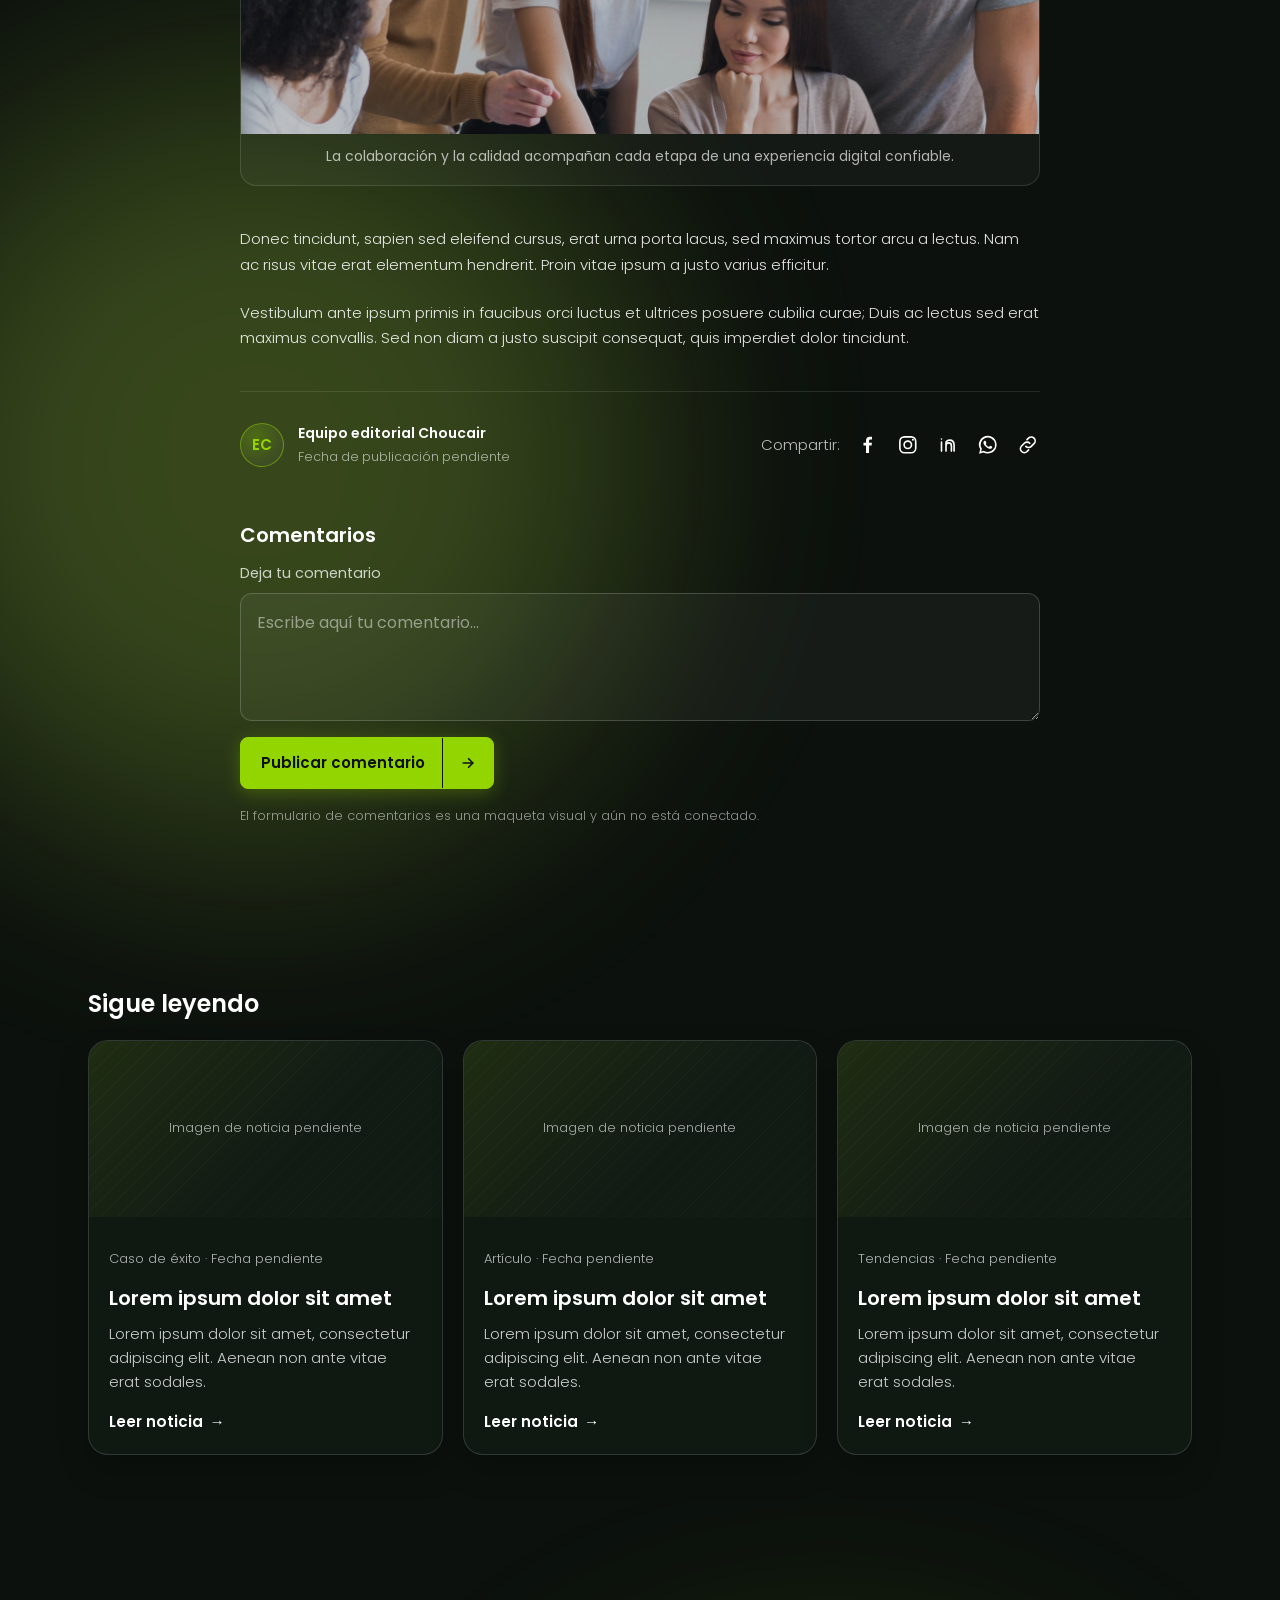
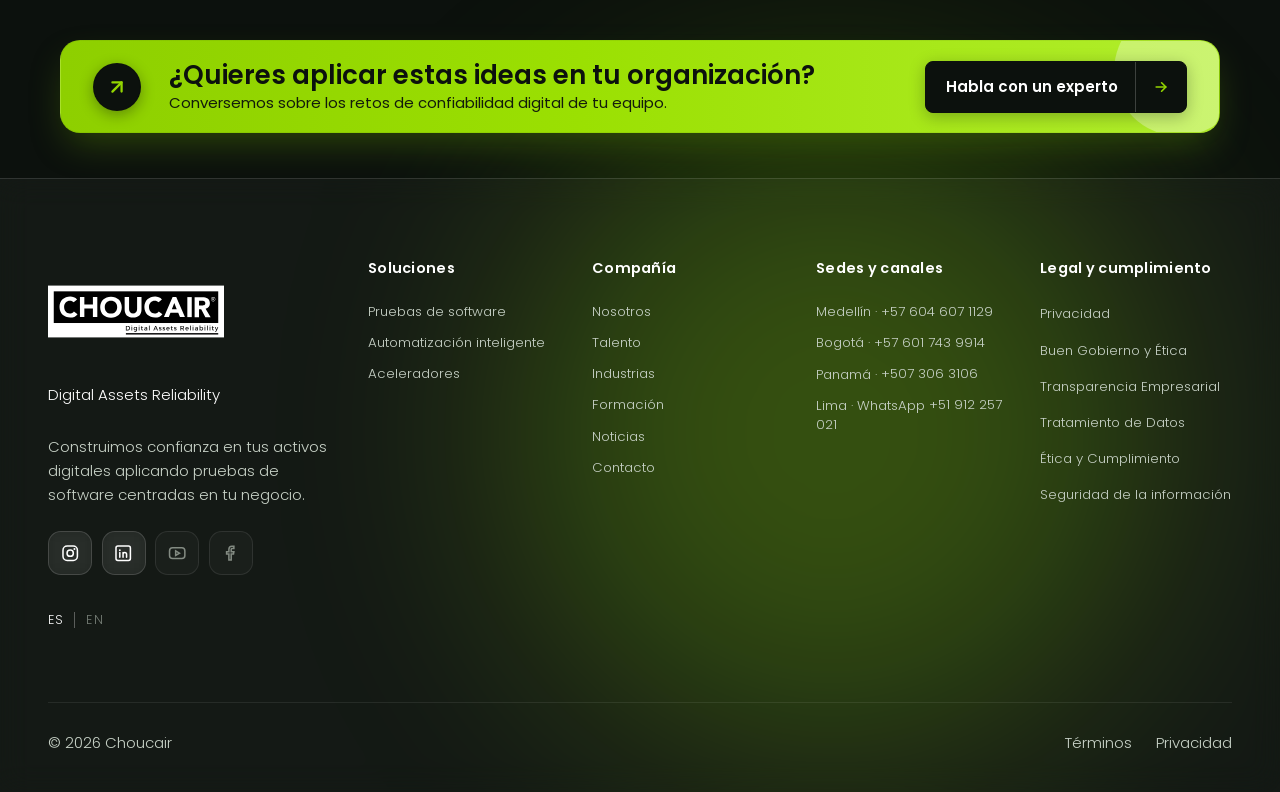
==== commit 4766ab36: "Add files via upload" ====
--- a/articulo.html
+++ b/articulo.html
@@ -8,7 +8,7 @@
   <link rel="preconnect" href="https://fonts.googleapis.com">
   <link rel="preconnect" href="https://fonts.gstatic.com" crossorigin>
   <link rel="stylesheet" href="https://fonts.googleapis.com/css2?family=Poppins:wght@300;400;600;700&amp;display=swap">
-  
+  <link rel="stylesheet" href="style.css">
   
   
   <script src="interior.js" defer></script>
@@ -30,8 +30,8 @@
   .article-breadcrumbs li + li::before { content: "/"; margin-right: .5rem; color: rgba(255,255,255,.48); }
   .article-breadcrumbs a { color: inherit; text-decoration: none; }
   .article-breadcrumbs a:hover, .article-breadcrumbs a:focus-visible { color: #fff; text-decoration: underline; text-underline-offset: .2em; }
-  .article-hero-copy h1 { max-width: 18ch; margin: 0 auto !important; text-align: center; text-wrap: balance; }
-  .article-dek { max-width: 60ch !important; margin: 0 !important; color: rgb(255 255 255 / .86) !important; }
+  .article-hero-copy h1 { max-width: min(100%, 56rem); margin: 0 auto !important; text-align: center; text-wrap: balance; }
+  .article-dek { max-width: min(100%, 56rem) !important; margin: 0 !important; color: rgb(255 255 255 / .86) !important; }
   .article-reading { width: min(100%, 800px); margin-inline: auto; color: rgba(255,255,255,.88); }
   .article-reading p { max-width: none; margin: 0 0 1.4rem; color: inherit; font: 400 15px/1.7 'Poppins', sans-serif; }
   .article-reading .article-copy-lead { color: #fff; font-size: 15px; }
@@ -74,14 +74,13 @@
     .article-share { justify-content: flex-start; }
     .article-share-status { text-align: left; }
   }
-</style>  <link rel="stylesheet" href="style.css">
-</head>
+</style></head>
 <body class="interior-page site-background"><a class="skip-link" href="#contenido">Saltar al contenido</a><div class="global-aurora" aria-hidden="true"><span></span><span></span><span></span></div><header class="site-header" id="top">
         <div class="header-shell">
           <div class="header-inner">
             <a class="brand-link" href="index.html" aria-label="Choucair · Ir al inicio"><img src="assets/brand/logo-choucair.svg" alt="" width="375" height="111"></a>
             <nav class="header-nav-pill" id="primary-nav" aria-label="Navegación principal">
-              <ul class="header-nav-list"><li><a href="soluciones.html"><svg class="nav-item-icon" viewBox="0 0 24 24" aria-hidden="true" focusable="false"><path d="m4 7.5 8-4.5 8 4.5v9L12 21l-8-4.5z"/><path d="m4 7.5 8 4.5 8-4.5M12 12v9"/></svg><span>Soluciones</span></a></li><li><a href="industrias.html"><svg class="nav-item-icon" viewBox="0 0 24 24" aria-hidden="true" focusable="false"><path d="M4 21V5l8-2v18M12 9h8v12M2 21h20"/><path d="M7 7v.01M7 11v.01M7 15v.01M16 12v.01M16 16v.01"/></svg><span>Industrias</span></a></li><li><a href="nosotros.html"><svg class="nav-item-icon" viewBox="0 0 24 24" aria-hidden="true" focusable="false"><circle cx="9" cy="8" r="3"/><path d="M3 20v-1a6 6 0 0 1 12 0v1zM16 5.5a3 3 0 0 1 0 5.8M18 14a4 4 0 0 1 3 3.9V20h-3"/></svg><span>Nosotros</span></a></li><li class="nav-talent-desktop"><a href="https://talento.choucairtesting.com/" target="_blank" rel="noopener noreferrer">Talento</a></li><li class="nav-talent-mobile"><a href="https://talento.choucairtesting.com/" target="_blank" rel="noopener noreferrer"><svg class="nav-item-icon" viewBox="0 0 24 24" aria-hidden="true" focusable="false"><circle cx="12" cy="8" r="3"/><path d="M5 21v-1a7 7 0 0 1 14 0v1z"/></svg><span>Talento</span></a></li><li><a href="noticias.html"><svg class="nav-item-icon" viewBox="0 0 24 24" aria-hidden="true" focusable="false"><path d="M4 4h16v16H4zM2 7v12a1 1 0 0 0 1 1M8 8h8M8 12h8M8 16h5"/><path d="M16 15h2v3h-2z"/></svg><span>Noticias</span></a></li><li><a href="cursos.html"><svg class="nav-item-icon" viewBox="0 0 24 24" aria-hidden="true" focusable="false"><path d="M3 5.5A2.5 2.5 0 0 1 5.5 3H21v17H5.5A2.5 2.5 0 0 0 3 22z"/><path d="M3 5.5v14A2.5 2.5 0 0 1 5.5 17H21M8 7h8M8 11h8"/></svg><span>Cursos</span></a></li><li><a href="contacto.html"><svg class="nav-item-icon" viewBox="0 0 24 24" aria-hidden="true" focusable="false"><rect x="3" y="5" width="18" height="14" rx="2"/><path d="m3 7 9 6 9-6"/></svg><span>Contacto</span></a></li></ul>
+              <ul class="header-nav-list"><li><a href="soluciones.html"><svg class="nav-item-icon" viewBox="0 0 24 24" aria-hidden="true" focusable="false"><path d="m4 7.5 8-4.5 8 4.5v9L12 21l-8-4.5z"/><path d="m4 7.5 8 4.5 8-4.5M12 12v9"/></svg><span>Soluciones</span></a></li><li><a href="industrias.html"><svg class="nav-item-icon" viewBox="0 0 24 24" aria-hidden="true" focusable="false"><path d="M4 21V5l8-2v18M12 9h8v12M2 21h20"/><path d="M7 7v.01M7 11v.01M7 15v.01M16 12v.01M16 16v.01"/></svg><span>Industrias</span></a></li><li><a href="nosotros.html"><svg class="nav-item-icon" viewBox="0 0 24 24" aria-hidden="true" focusable="false"><circle cx="9" cy="8" r="3"/><path d="M3 20v-1a6 6 0 0 1 12 0v1zM16 5.5a3 3 0 0 1 0 5.8M18 14a4 4 0 0 1 3 3.9V20h-3"/></svg><span>Nosotros</span></a></li><li class="nav-talent-desktop"><a href="https://talento.choucairtesting.com/" target="_blank" rel="noopener noreferrer">Talento</a></li><li class="nav-talent-mobile"><a href="https://talento.choucairtesting.com/" target="_blank" rel="noopener noreferrer"><svg class="nav-item-icon" viewBox="0 0 24 24" aria-hidden="true" focusable="false"><circle cx="12" cy="8" r="3"/><path d="M5 21v-1a7 7 0 0 1 14 0v1z"/></svg><span>Talento</span></a></li><li><a href="noticias.html"><svg class="nav-item-icon" viewBox="0 0 24 24" aria-hidden="true" focusable="false"><path d="M4 4h16v16H4zM2 7v12a1 1 0 0 0 1 1M8 8h8M8 12h8M8 16h5"/><path d="M16 15h2v3h-2z"/></svg><span>Noticias</span></a></li><li><a href="cursos.html"><svg class="nav-item-icon" viewBox="0 0 24 24" aria-hidden="true" focusable="false"><path d="M3 5.5A2.5 2.5 0 0 1 5.5 3H21v17H5.5A2.5 2.5 0 0 0 3 22z"/><path d="M3 5.5v14A2.5 2.5 0 0 1 5.5 17H21M8 7h8M8 11h8"/></svg><span>Formación</span></a></li><li><a href="contacto.html"><svg class="nav-item-icon" viewBox="0 0 24 24" aria-hidden="true" focusable="false"><rect x="3" y="5" width="18" height="14" rx="2"/><path d="m3 7 9 6 9-6"/></svg><span>Contacto</span></a></li></ul>
             <a class="mobile-whatsapp-cta" href="https://wa.me/573235688425" target="_blank" rel="noopener noreferrer"><svg class="mobile-whatsapp-icon" viewBox="0 0 24 24" aria-hidden="true" focusable="false"><path fill="currentColor" d="M17.472 14.382c-.297-.149-1.758-.867-2.03-.967-.273-.099-.471-.148-.67.15-.198.297-.768.966-.94 1.164-.173.198-.347.223-.644.075-.297-.149-1.255-.463-2.39-1.475-.883-.788-1.48-1.761-1.653-2.059-.173-.297-.018-.458.13-.606.134-.133.297-.347.446-.52.149-.174.198-.298.297-.496.099-.198.05-.372-.025-.52-.074-.149-.669-1.612-.916-2.207-.242-.579-.487-.5-.669-.51l-.57-.01c-.198 0-.52.074-.792.372s-1.04 1.016-1.04 2.479 1.065 2.875 1.213 3.074c.149.198 2.095 3.2 5.076 4.487.709.306 1.262.489 1.694.626.712.226 1.36.194 1.872.118.571-.085 1.758-.719 2.006-1.413.248-.694.248-1.289.173-1.413-.074-.124-.272-.198-.57-.347m-5.421 7.403h-.004a9.87 9.87 0 0 1-5.031-1.378l-.361-.214-3.741.982.999-3.648-.235-.374a9.86 9.86 0 0 1-1.51-5.26c.002-5.45 4.437-9.884 9.889-9.884a9.82 9.82 0 0 1 6.988 2.896 9.82 9.82 0 0 1 2.894 6.99c-.003 5.45-4.438 9.884-9.889 9.884m8.413-18.297A11.815 11.815 0 0 0 12.05 0C5.495 0 .16 5.335.157 11.89c0 2.096.547 4.142 1.588 5.946L.05 24l6.304-1.654a11.9 11.9 0 0 0 5.693 1.449h.005c6.554 0 11.89-5.335 11.893-11.89a11.82 11.82 0 0 0-3.481-8.417z"/></svg><span>Hablar por WhatsApp</span></a></nav>
             <div class="header-community">
               <div class="header-follow"><span class="header-follow-label">Síguenos</span><div class="header-socials social-links" role="group" aria-label="Redes sociales"><a href="https://www.instagram.com/choucairtesting/" target="_blank" rel="noopener noreferrer" aria-label="Instagram de Choucair"><svg class="social-icon social-icon-instagram" viewbox="0 0 24 24" aria-hidden="true"><rect x="2.6" y="2.6" width="18.8" height="18.8" rx="5.4"></rect><circle cx="12" cy="12" r="4.1"></circle><circle class="icon-dot" cx="17.55" cy="6.5" r="1.35"></circle></svg></a><a href="https://www.linkedin.com/company/choucairtesting/posts/?feedView=all" target="_blank" rel="noopener noreferrer" aria-label="LinkedIn de Choucair"><svg class="social-icon social-icon-linkedin" viewbox="0 0 24 24" aria-hidden="true"><rect x="2.6" y="2.6" width="18.8" height="18.8" rx="2.5"></rect><circle class="icon-dot" cx="7.6" cy="8" r="1.2"></circle><path d="M7.6 11.2v6.1M11.8 17.3v-6.1m0 2.2c0-1.4 1-2.3 2.3-2.3 1.4 0 2.3.9 2.3 2.4v3.8" stroke-linecap="round" stroke-linejoin="round"></path></svg></a></div></div>
@@ -112,8 +111,8 @@
 <footer class="site-footer" aria-label="Pie de página">
     <div class="footer-shell reveal">
       <div class="footer-brand"><img src="assets/brand/logo-choucair.svg" alt="Choucair" width="375" height="111"><span class="footer-tagline">Digital Assets Reliability</span><p class="footer-description">Construimos confianza en tus activos digitales aplicando pruebas de software centradas en tu negocio.</p><div class="footer-socials social-links" role="group" aria-label="Redes sociales"><a href="https://www.instagram.com/choucairtesting/" target="_blank" rel="noopener noreferrer" aria-label="Instagram de Choucair"><svg class="social-icon social-icon-instagram" viewbox="0 0 24 24" aria-hidden="true"><rect x="2.6" y="2.6" width="18.8" height="18.8" rx="5.4"></rect><circle cx="12" cy="12" r="4.1"></circle><circle class="icon-dot" cx="17.55" cy="6.5" r="1.35"></circle></svg></a><a href="https://www.linkedin.com/company/choucairtesting/posts/?feedView=all" target="_blank" rel="noopener noreferrer" aria-label="LinkedIn de Choucair"><svg class="social-icon social-icon-linkedin" viewbox="0 0 24 24" aria-hidden="true"><rect x="2.6" y="2.6" width="18.8" height="18.8" rx="2.5"></rect><circle class="icon-dot" cx="7.6" cy="8" r="1.2"></circle><path d="M7.6 11.2v6.1M11.8 17.3v-6.1m0 2.2c0-1.4 1-2.3 2.3-2.3 1.4 0 2.3.9 2.3 2.4v3.8" stroke-linecap="round" stroke-linejoin="round"></path></svg></a><span class="social-placeholder" role="img" aria-label="YouTube: enlace pendiente" title="Enlace oficial pendiente"><svg class="social-icon" viewbox="0 0 24 24" aria-hidden="true"><rect x="2" y="5" width="20" height="14" rx="4"></rect><path d="m10 9 5 3-5 3z"></path></svg></span><span class="social-placeholder" role="img" aria-label="Facebook: enlace pendiente" title="Enlace oficial pendiente"><svg class="social-icon" viewbox="0 0 24 24" aria-hidden="true"><path d="M15.5 3H13a4 4 0 0 0-4 4v3H6v3h3v8h3v-8h3l.5-3H12V7a1 1 0 0 1 1-1h2.5z"></path></svg></span></div><div class="language-switch" role="group" aria-label="Idioma"><span aria-current="true">ES</span><span class="language-divider" aria-hidden="true"></span><button type="button" disabled title="Inglés aún no disponible" aria-label="Inglés, aún no disponible">EN</button></div></div>
-      <details class="footer-group"><summary><h2>Soluciones</h2></summary><ul><li><a href="soluciones.html#pruebas-software">Pruebas de software</a></li><li><a href="soluciones.html#pruebas-software">Automatización inteligente</a></li><li><a href="soluciones.html#pruebas-software">Aceleradores</a></li></ul></details>
-      <details class="footer-group"><summary><h2>Compañía</h2></summary><ul><li><a href="nosotros.html">Nosotros</a></li><li><a href="https://talento.choucairtesting.com/" target="_blank" rel="noopener noreferrer">Talento</a></li><li><a href="industrias.html">Industrias</a></li><li><a href="cursos.html">Cursos</a></li><li><a href="noticias.html">Noticias</a></li><li><a href="contacto.html">Contacto</a></li></ul></details>
+      <details class="footer-group"><summary><h2>Soluciones</h2></summary><ul><li><a href="soluciones.html#pruebas-software">Pruebas de software</a></li><li><a href="soluciones.html#pruebas-software">Automatización inteligente</a></li><li><a href="soluciones.html#aceleradores">Aceleradores</a></li></ul></details>
+      <details class="footer-group"><summary><h2>Compañía</h2></summary><ul><li><a href="nosotros.html">Nosotros</a></li><li><a href="https://talento.choucairtesting.com/" target="_blank" rel="noopener noreferrer">Talento</a></li><li><a href="industrias.html">Industrias</a></li><li><a href="cursos.html">Formación</a></li><li><a href="noticias.html">Noticias</a></li><li><a href="contacto.html">Contacto</a></li></ul></details>
       <details class="footer-group"><summary><h2>Sedes y canales</h2></summary><ul><li>Medellín · <a href="tel:+576046071129">+57 604 607 1129</a></li><li>Bogotá · <a href="tel:+576017439914">+57 601 743 9914</a></li><li>Panamá · <a href="tel:+5073063106">+507 306 3106</a></li><li>Lima · WhatsApp <a href="tel:+51912257021">+51 912 257 021</a></li></ul></details>
       <details class="footer-group"><summary><h2>Legal y cumplimiento</h2></summary><ul><li><button type="button" data-preview-target="Privacidad">Privacidad</button></li><li><button type="button" data-preview-target="Buen Gobierno y Ética">Buen Gobierno y Ética</button></li><li><button type="button" data-preview-target="Transparencia Empresarial">Transparencia Empresarial</button></li><li><button type="button" data-preview-target="Tratamiento de Datos">Tratamiento de Datos</button></li><li><button type="button" data-preview-target="Ética y Cumplimiento">Ética y Cumplimiento</button></li><li><button type="button" data-preview-target="Seguridad de la información">Seguridad de la información</button></li></ul></details>
     </div>
--- a/style.css
+++ b/style.css
@@ -1,6 +1,6 @@
 @import url('https://fonts.googleapis.com/css2?family=Bebas+Neue&display=swap');
 
-/* Source: tokens.css */
+/* Source: deliverables/03B/tokens.css */
 /* Choucair 03B · Foundations v0. Valores candidatos, no tema WordPress definitivo. */
 :root {
   --brand-black: #000000;
@@ -176,7 +176,7 @@
   *, *::before, *::after { animation-duration: .01ms !important; animation-iteration-count: 1 !important; transition-duration: .01ms !important; }
 }
 
-/* Source: tokens.css */
+/* Source: deliverables/C3/v0.3/tokens.css */
 /* Choucair 03B · Foundations v0. Valores candidatos, no tema WordPress definitivo. */
 @property --nav-orbit-angle {
   syntax: "<angle>";
@@ -473,6 +473,14 @@
   font-family: 'Bebas Neue', sans-serif !important;
   font-weight: 400 !important;
   letter-spacing: 1px !important;
+  text-wrap: balance;
+}
+
+body :is(h1, h2, h3, h4, h5, h6, .hero-title, .section-title, .display, .panel-title, .industry-panel-title, .industry-tile-heading, .card-main-title, .trust-intro, .cta-pill-title, .trust-map-title) {
+  text-wrap: balance;
+}
+body p, body :is(.hero-lead, .hero-description, .section-description, .section-text, .wf-lorem, .article-dek, .body-copy, .lead) {
+  text-wrap: pretty;
 }
 
 body :is(h3, h4, h5, h6, .panel-title, .industry-panel-title, .industry-tile-heading, .accelerator-title, .card-main-title, .location-country, .location-city) {
@@ -503,7 +511,7 @@
 .trust-item,
 .evidence-plate {
   position: relative !important;
-  transition: transform 0.28s ease, box-shadow 0.28s ease, border-color 0.28s ease !important;
+  transition: all 0.3s ease !important;
 }
 
 .card-border-traced::before,
@@ -565,11 +573,11 @@
 .capability-panel:hover,
 .trust-item:hover,
 .evidence-plate:hover {
-  transform: translateY(-4px) !important;
+  transform: translateY(-4px) scale(1.03) !important;
   box-shadow: 0 12px 32px -4px rgba(0, 0, 0, 0.35) !important;
 }
 
-/* Source: home.css */
+/* Source: deliverables/C3/v0.3/home.css */
 /* Home piloto 03C · patrón único sobre Foundations v0. */
 @property --trace-angle {
   syntax: "<angle>";
@@ -785,8 +793,8 @@
 .section-kicker { display: flex; align-items: center; gap: .85rem; margin: 0 0 0.75rem !important; color: var(--text-secondary); font-size: .72rem; font-weight: var(--weight-body); letter-spacing: .18em; text-transform: uppercase; }
 .kicker-line { display: inline-block; width: 2.75rem; height: 2px; border-radius: 9999px; flex: 0 0 auto; background: var(--brand-lime, #93d500) !important; box-shadow: 0 0 8px rgba(147, 213, 0, 0.45); }
 .section-heading { margin-bottom: var(--space-8); }
-.section-heading .section-title { max-width: 16ch; }
-.section-description { max-width: 56ch; color: var(--text-secondary); font-size: var(--type-lead); line-height: 1.6; overflow-wrap: anywhere; }
+.section-heading .section-title { max-width: min(100%, 56rem); text-wrap: balance; }
+.section-description { max-width: min(100%, 56rem); color: var(--text-secondary); font-size: var(--type-lead); line-height: 1.6; overflow-wrap: anywhere; }
 .home-section .display, 
 .home-section .section-title, 
 .need-card h3,
@@ -825,15 +833,18 @@
 @keyframes hero-aurora-drift-a { from { transform: translate3d(-2rem, 1.5rem, 0) scale(.94); } to { transform: translate3d(4rem, -3rem, 0) scale(1.08); } }
 @keyframes hero-aurora-drift-b { from { transform: translate3d(2.5rem, -2rem, 0) scale(1.07); } to { transform: translate3d(-4rem, 3.5rem, 0) scale(.92); } }
 .hero-shell { display: grid; grid-template-columns: minmax(0, 7fr) minmax(0, 5fr); align-items: center; gap: clamp(2rem, 5vw, 5rem); min-height: 38rem; }
+@media (min-width: 80rem) { .hero-shell { grid-template-columns: minmax(0, 1.25fr) minmax(0, .75fr); } }
 .hero-intro { position: relative; z-index: 2; padding-block: var(--space-7); }
 .hero-intro .section-kicker { margin-bottom: 0.75rem !important; }
-.hero-intro .display { max-width: 20ch; }
+.hero-intro .display { width: 100%; max-width: min(100%, 56rem); text-wrap: balance; }
 .hero-intro .display span { color: var(--brand-white); }
 .home-section .title-accent, .home-section .title-accent span,
 .home-section .hero-intro .display .title-accent,
 .home-section .hero-intro .display .title-accent span { color: var(--brand-lime); }
-.hero-lead { max-width: 34ch; margin: var(--space-7) 0 var(--space-4); font-size: var(--type-lead); font-weight: var(--weight-body); line-height: 1.6; overflow-wrap: anywhere; }
-.hero-description { max-width: 48ch; margin: 0 0 var(--space-7); color: var(--text-dark-secondary, #c7d1c6); font-size: var(--type-body); line-height: 1.6; overflow-wrap: anywhere; }
+.hero-lead { width: 100%; max-width: min(100%, 56rem); margin: var(--space-7) 0 var(--space-4); font-size: var(--type-lead); font-weight: var(--weight-body); line-height: 1.6; overflow-wrap: anywhere; }
+.hero-description { max-width: min(100%, 56rem); margin: 0 0 var(--space-7); color: var(--text-dark-secondary, #c7d1c6); font-size: var(--type-body); line-height: 1.6; overflow-wrap: anywhere; }
+@media (min-width: 48.01rem) { .hero-description-desktop-break { display: block; } }
+@media (max-width: 48rem) { .hero-description-desktop-break { display: inline; } }
 .hero-visual { position: relative; display: grid; place-items: center; min-width: 0; min-height: 35rem; perspective: 700px; }
 .hero-visual-grid { position: absolute; inset: 7% -8%; opacity: .25; background-image: linear-gradient(rgb(255 255 255 / .15) 1px, transparent 1px), linear-gradient(90deg, rgb(255 255 255 / .15) 1px, transparent 1px); background-size: 3.25rem 3.25rem; mask-image: radial-gradient(circle, #000 35%, transparent 72%); transform: rotate(-7deg); }
 .hero-orbit { position: absolute; border: 1px solid rgb(147 213 0 / .36); border-radius: 50%; pointer-events: none; }
@@ -942,8 +953,8 @@
 /* H03 */
 .needs-section { background: radial-gradient(circle at 5% 100%, rgb(147 213 0 / .055), transparent 28%), var(--web-ink); }
 .needs-section .section-heading { max-width: 70rem; }
-.needs-section .section-heading .section-title { max-width: 17ch; }
-.needs-section .section-heading .section-description { max-width: 55ch; }
+.needs-section .section-heading .section-title { max-width: min(100%, 56rem); }
+.needs-section .section-heading .section-description { max-width: min(100%, 72ch); }
 .need-grid { display: grid; grid-template-columns: repeat(3, minmax(0, 1fr)); gap: var(--grid-gap); align-items: start; }
 .need-card {
   position: relative;
@@ -1028,7 +1039,7 @@
 }
 .capability-panel h3 { max-width: 16ch; min-height: 2.4em; margin: 0 0 var(--space-7); font-size: clamp(1.55rem, 2.1vw, 2.25rem); line-height: 1.13; letter-spacing: -.03em; overflow-wrap: anywhere; }
 .capability-panel ul { margin: 0; padding: 0; list-style: none; }
-.capability-panel li { padding-block: .8rem; border-top: 1px solid rgba(255, 255, 255, 0.1); color: var(--text-secondary); font-size: .94rem; overflow-wrap: anywhere; }
+.capability-panel li { padding-block: .8rem; border-top: 1px solid rgba(255, 255, 255, 0.1); color: #ffffff; opacity: 1; font-size: .94rem; overflow-wrap: anywhere; }
 .ai-capability { padding: var(--space-4) 0; border-top: 1px solid rgba(255, 255, 255, 0.1); }
 .ai-capability strong { display: block; margin-bottom: .5rem; font-size: .95rem; color: var(--text, #ffffff); }
 .ai-capability div { display: flex; flex-wrap: wrap; gap: .45rem; }
@@ -1040,8 +1051,8 @@
 .industry-section { border-radius: 3rem 3rem 0 0; }
 .industry-layout { display: grid; grid-template-columns: minmax(0, .95fr) minmax(0, 1.05fr); gap: clamp(2rem, 6vw, 6rem); align-items: center; padding-block: var(--section-space); }
 .industry-copy { min-width: 0; }
-.industry-copy .section-title { max-width: 13ch; }
-.industry-copy .section-description { margin-block: var(--space-6); }
+.industry-copy .section-title { max-width: min(100%, 56rem); }
+.industry-copy .section-description { max-width: min(100%, 72ch); margin-block: var(--space-6); }
 .industry-tag-rail {
   display: grid;
   grid-template-columns: 2.5rem minmax(0, 1fr) 2.5rem;
@@ -1152,16 +1163,18 @@
   border: 1px solid rgba(255, 255, 255, 0.22) !important;
   box-shadow: 0 12px 32px rgba(0, 0, 0, 0.35), inset 0 1px 0 rgba(255, 255, 255, 0.22) !important;
   color: var(--brand-white);
-  transition: transform 0.3s ease, box-shadow 0.3s ease, background 0.3s ease;
+  align-items: center;
+  text-align: center;
+  transition: all 0.3s ease;
 }
 .trust-item:not(:last-child)::after {
   display: none !important;
 }
-.trust-symbol { display: grid; place-items: center; width: 2.8rem; height: 2.8rem; margin-bottom: auto; border: 1px solid var(--control-border); border-radius: 50%; color: var(--brand-lime); transition: all .3s ease-in-out; }
+.trust-symbol { display: grid; place-items: center; width: 2.8rem; height: 2.8rem; margin-bottom: 1.35rem; border: 1px solid var(--control-border); border-radius: 50%; color: var(--brand-lime); transition: all .3s ease-in-out; }
 .trust-symbol svg { display: block; width: 1.15rem; height: 1.15rem; fill: none; stroke: currentColor; stroke-width: 2; stroke-linecap: round; stroke-linejoin: round; }
 @media (hover: hover) and (pointer: fine) {
   .trust-item:hover {
-    transform: translateY(-6px);
+    transform: translateY(-6px) scale(1.02);
     background: rgba(255, 255, 255, 0.14) !important;
     box-shadow: inset 0 1px 0 rgba(255, 255, 255, 0.28), 0 18px 40px -4px rgba(0, 0, 0, 0.45), 0 0 24px rgba(147, 213, 0, 0.25) !important;
   }
@@ -1179,8 +1192,14 @@
   .trust-item, .trust-symbol, .trust-item > span:last-child { transition: none; }
   .trust-item:hover { transform: none; }
 }
-.trust-item strong { display: block; margin-top: var(--space-6); font-size: clamp(1.3rem, 1.8vw, 1.9rem); font-weight: var(--weight-heading-compact); line-height: 1.15; overflow-wrap: anywhere; color: #ffffff !important; }
-.trust-item > span:last-child { max-width: 22ch; margin-top: .5rem; color: rgba(255, 255, 255, 0.82) !important; font-size: var(--type-body); line-height: 1.6; transition: color .3s ease-in-out; }
+.trust-item strong { display: block; width: 100%; margin-top: 0; font-size: clamp(1.3rem, 1.8vw, 1.9rem); font-weight: var(--weight-heading-compact); line-height: 1.15; overflow-wrap: anywhere; color: #ffffff !important; }
+.trust-item > span:last-child { max-width: 22ch; margin-top: .5rem; text-align: center; color: rgba(255, 255, 255, 0.82) !important; font-size: var(--type-body); line-height: 1.6; transition: color .3s ease-in-out; }
+
+.trust-section .trust-item { align-items: center; text-align: center; }
+.trust-section .trust-symbol--logo { width: 5rem; height: 5rem; margin: 0 0 1.25rem; }
+.trust-section .trust-symbol--logo img { display: block; width: 100%; height: 100%; object-fit: contain; }
+.trust-section .trust-item strong { text-align: center; }
+.trust-section .trust-item > span:last-child { margin-inline: auto; text-align: center; }
 
 /* H07 */
 .partners-section { border-radius: 3rem 3rem 0 0; }
@@ -1191,24 +1210,23 @@
 .partners-heading .section-title { max-width: none; }
 .partners-heading .section-description { max-width: 56ch; margin: 0; }
 .partner-orbit-scene { position: relative; width: min(100%, 60rem); margin: var(--space-6) auto 0; }
-.partner-orbit-lines { display: none; }
-.partner-card-face { display: contents; }
+.partner-orbit-lines { display: none; pointer-events: none !important; }
+.partner-orbit-lines * { pointer-events: none !important; }
+.partner-card { position: relative !important; z-index: 9999 !important; display: flex !important; align-items: center; justify-content: center; width: 100%; height: 100%; background-color: #ffffff !important; opacity: 1 !important; filter: none !important; color: inherit; text-decoration: none; cursor: pointer !important; pointer-events: auto !important; }
 .partner-orbit-scene .partner-cloud { margin: 0; }
-.partner-cloud { position: relative; display: grid; grid-template-columns: repeat(5, minmax(0, 1fr)); align-items: start; justify-items: center; gap: var(--space-5) var(--grid-gap); max-width: 60rem; margin: var(--space-7) auto 0; padding: var(--space-5) var(--space-4) var(--space-8); list-style: none; }
+.partner-cloud { position: relative; display: grid; grid-template-columns: repeat(4, minmax(0, 1fr)); align-items: start; justify-items: center; gap: var(--space-5) var(--grid-gap); max-width: 60rem; margin: var(--space-7) auto 0; padding: var(--space-5) var(--space-4) var(--space-8); list-style: none; }
 .partner-cloud::before { content: ""; position: absolute; z-index: -1; inset: 10% 3%; border-radius: 50%; background: radial-gradient(ellipse, rgb(147 213 0 / .08), transparent 67%); pointer-events: none; }
-.partner-card { --depth: 1; --offset: 0rem; position: relative; display: grid; place-items: center; width: min(100%, 10rem); aspect-ratio: 1; margin-top: var(--offset); overflow: hidden; border: 1px solid rgb(255 255 255 / .86); border-radius: 2rem; background: rgb(255 255 255 / .72); box-shadow: 0 1.5rem 3.75rem rgb(12 17 13 / .14), inset 0 1px rgb(255 255 255 / .8); backdrop-filter: blur(20px) saturate(1.2); -webkit-backdrop-filter: blur(20px) saturate(1.2); opacity: var(--depth-opacity, 1); scale: 1; transform: scale(var(--depth)); transition: scale .3s ease; animation: partner-float var(--motion-float) ease-in-out var(--phase, 0s) infinite alternate; }
+.partner-orbit-item { --depth: 1; --offset: 0rem; position: relative; width: min(100%, 10rem); aspect-ratio: 1; margin-top: var(--offset); }
+.partner-card { overflow: hidden; border: 1px solid rgb(255 255 255 / .86); border-radius: 2rem; background: #ffffff !important; box-shadow: 0 1.5rem 3.75rem rgb(12 17 13 / .14), inset 0 1px rgb(255 255 255 / .8); backdrop-filter: blur(20px) saturate(1.2); -webkit-backdrop-filter: blur(20px) saturate(1.2); opacity: 1 !important; filter: none !important; scale: 1; transform: scale(var(--depth)); transition: scale .3s ease; animation: partner-float var(--motion-float) ease-in-out var(--phase, 0s) infinite alternate; }
 @media (hover: hover) and (pointer: fine) { .partner-card:hover { scale: 1.05; } }
 @media (prefers-reduced-motion: reduce) { .partner-card { transition: none; } }
 @supports not (backdrop-filter: blur(1px)) { .partner-card { background: #fff; } }
-.partner-card img { display: block; width: 100%; height: 100%; object-fit: contain; mix-blend-mode: multiply; }
-.partner-card:nth-child(1) { --offset: 3rem; --depth: .9; --depth-opacity: .88; --phase: -1.2s; }
-.partner-card:nth-child(2) { --phase: -4.6s; }
-.partner-card:nth-child(3) { --offset: 2rem; --phase: -7.1s; }
-.partner-card:nth-child(4) { --offset: 3.75rem; --depth: .88; --depth-opacity: .84; --phase: -2.8s; }
-.partner-card:nth-child(5) { --offset: .25rem; --depth: .92; --depth-opacity: .9; --phase: -6.3s; }
-.partner-card:nth-child(6) { --offset: 2.75rem; --phase: -3.4s; }
-.partner-card:nth-child(7) { --offset: .75rem; --phase: -8.4s; }
-.partner-card:nth-child(8) { --offset: 3.25rem; --depth: .9; --depth-opacity: .88; --phase: -5.2s; }
+.partner-card img { display: block; width: 100%; height: 100%; object-fit: contain; mix-blend-mode: multiply; opacity: 1 !important; filter: none !important; pointer-events: none; }
+.partner-cloud > .partner-orbit-item { pointer-events: auto; }
+.partner-orbit-item:nth-child(1) { --offset: 3rem; --depth: .9; --depth-opacity: .88; --phase: -1.2s; }
+.partner-orbit-item:nth-child(2) { --phase: -4.6s; }
+.partner-orbit-item:nth-child(3) { --offset: 2rem; --phase: -7.1s; }
+.partner-orbit-item:nth-child(4) { --offset: 3.75rem; --depth: .88; --depth-opacity: .84; --phase: -2.8s; }
 @keyframes partner-float { from { transform: translateY(-.25rem) scale(var(--depth)); } to { transform: translateY(.5rem) scale(var(--depth)); } }
 
 /* H08 y footer: un mismo campo de luz, con cristal solo en el pie. */
@@ -1233,7 +1251,7 @@
 .footer-socials a:hover { color: var(--brand-lime); background: rgb(147 213 0 / .1); transform: translateY(-.2rem); }
 .footer-group { color: var(--brand-white, #ffffff); }
 .footer-group summary { margin: .2rem 0 var(--space-5); color: var(--brand-white); font-size: .9rem; font-weight: var(--weight-heading-compact); line-height: 1.3; letter-spacing: .02em; list-style: none; }
-.footer-group summary h2 { margin: 0; color: inherit; font: inherit; letter-spacing: inherit; }
+.footer-group summary h2 { margin: 0; color: inherit; font: inherit; font-family: 'Poppins', sans-serif !important; font-weight: var(--weight-heading-compact) !important; letter-spacing: .02em !important; }
 .footer-group summary::-webkit-details-marker { display: none; }
 .footer-group summary:focus-visible, .mobile-menu-toggle:focus-visible, .editorial-grid:focus-visible, .need-grid:focus-visible { outline: 3px solid var(--brand-lime); outline-offset: 3px; }
 .footer-group ul { display: grid; gap: .75rem; margin: 0; padding: 0; list-style: none; }
@@ -1316,26 +1334,27 @@
 html:not(.industry-rail-enhanced) .industry-tags--clone { display: none; }
 @media (max-width: 47.49rem) { .industry-tag-viewport { overflow-x: auto; }.industry-tag-track { animation: none; }.industry-tags--clone { display: none; } }
 @keyframes industry-marquee { to { transform: translateX(calc(-50% - .275rem)); } }
-/* Órbita 3D: el portador se inclina; la cara compensa giro y perspectiva. */
+/* Órbita elíptica compartida: tarjetas y trazo principal usan la misma trayectoria 2D. */
 @media (min-width: 48.01rem) and (prefers-reduced-motion: no-preference) {
-  .partner-orbit-scene { --orbit-diameter: clamp(36rem, 48vw, 44rem); height: 32rem; perspective: 1200px; perspective-origin: 50% 50%; transform-style: preserve-3d; }
+  .partner-orbit-scene { --orbit-diameter: clamp(34rem, 44vw, 40rem); height: 34rem; perspective: 1200px; perspective-origin: 50% 50%; transform-style: preserve-3d; }
   .partner-orbit-lines { position: absolute; z-index: 1; display: block; inset: 0; pointer-events: none; isolation: isolate; transform-style: flat; }
-  .partner-orbit-ring { --ring-size: var(--orbit-diameter); --node-duration: 31s; --node-correction: rotateY(-15deg) rotateX(-70deg); position: absolute; top: 50%; left: 50%; width: var(--ring-size); aspect-ratio: 1; border: 1px solid rgba(var(--brand-lime-rgb), .4); border-radius: 50%; box-shadow: 0 0 15px rgba(var(--brand-lime-rgb), .5), inset 0 0 15px rgba(var(--brand-lime-rgb), .5); transform: translate(-50%, -50%) rotateX(70deg) rotateY(15deg); transform-style: preserve-3d; }
-  .partner-orbit-ring--inner { --ring-size: 25rem; --node-duration: 23s; --node-correction: rotateZ(-20deg) rotateY(30deg) rotateX(-60deg); transform: translate(-50%, -50%) rotateX(60deg) rotateY(-30deg) rotateZ(20deg); }
-  .partner-orbit-ring--tertiary { --ring-size: 31rem; --node-duration: 18s; --node-correction: rotateZ(30deg) rotateY(-40deg) rotateX(-80deg); transform: translate(-50%, -50%) rotateX(80deg) rotateY(40deg) rotateZ(-30deg); }
-  .partner-orbit-node { position: absolute; top: 50%; left: 50%; width: 5px; height: 5px; margin: -2.5px; border-radius: 50%; background: var(--brand-lime); box-shadow: 0 0 .75rem .18rem rgba(var(--brand-lime-rgb), .8); animation: partner-node-orbit var(--node-duration) linear infinite; }
+.partner-orbit-ring { --ring-size: var(--orbit-diameter); --node-duration: 31s; --node-correction: rotateY(-15deg) rotateX(-70deg); position: absolute; top: 50%; left: 50%; width: var(--ring-size); aspect-ratio: 1; border: 1px solid rgba(var(--brand-lime-rgb), .4); border-radius: 50%; box-shadow: 0 0 15px rgba(var(--brand-lime-rgb), .5), inset 0 0 15px rgba(var(--brand-lime-rgb), .5); transform: translate(-50%, -50%) rotateX(70deg) rotateY(15deg); transform-style: preserve-3d; pointer-events: none; }
+  /* La línea exterior coincide con la trayectoria exacta de las tarjetas. */
+  .partner-orbit-ring--outer { --node-correction: translateZ(0); transform: translate(-50%, -50%) rotateZ(14deg) scaleY(.48); transform-style: flat; }
+  .partner-orbit-ring--inner { --ring-size: 46rem; --node-duration: 23s; --node-correction: rotateZ(-20deg) rotateY(30deg) rotateX(-60deg); transform: translate(-50%, -50%) rotateX(60deg) rotateY(-30deg) rotateZ(20deg); }
+  .partner-orbit-ring--tertiary { --ring-size: 50rem; --node-duration: 18s; --node-correction: rotateZ(30deg) rotateY(-40deg) rotateX(-80deg); transform: translate(-50%, -50%) rotateX(80deg) rotateY(40deg) rotateZ(-30deg); }
+  .partner-orbit-node { position: absolute; top: 50%; left: 50%; width: 5px; height: 5px; margin: -2.5px; border-radius: 50%; background: var(--brand-lime); box-shadow: 0 0 .75rem .18rem rgba(var(--brand-lime-rgb), .8); animation: partner-node-orbit var(--node-duration) linear infinite; pointer-events: none; }
   .partner-orbit-ring--inner .partner-orbit-node { animation-direction: reverse; }
   .partner-orbit-ring--tertiary .partner-orbit-node { animation-delay: -6s; }
   .partner-cloud { z-index: 20; display: block; width: 100%; height: 100%; padding: 0; isolation: isolate; transform-style: flat; }
-  .partner-card { --orbit-angle: 0deg; --orbit-radius: calc(var(--orbit-diameter) / 2); --card-size: clamp(5.5rem, 8vw, 7rem); position: absolute; top: 50%; left: 50%; display: block; width: 0; height: 0; aspect-ratio: auto; margin: 0; overflow: visible; border: 0; border-radius: 0; background: none; box-shadow: none; backdrop-filter: none; -webkit-backdrop-filter: none; opacity: 1; scale: 1; transform-origin: 0 0; transform-style: preserve-3d; animation: partner-orbit-3d 46s linear infinite; transform: rotateX(70deg) rotateY(15deg) rotateZ(var(--orbit-angle)); }
-  .partner-card-face { position: absolute; z-index: 20; top: 0; left: var(--orbit-radius); display: grid; place-items: center; width: var(--card-size); aspect-ratio: 1; overflow: hidden; border: 1px solid rgb(255 255 255 / .86); border-radius: 2rem; background: #fff; box-shadow: 0 1.5rem 3.75rem rgb(12 17 13 / .14), inset 0 1px rgb(255 255 255 / .8); translate: -50% -50%; backface-visibility: hidden; animation: partner-counter-orbit-3d 46s linear infinite; transform: rotateZ(calc(0deg - var(--orbit-angle))) rotateY(-15deg) rotateX(-70deg) translateZ(50px); transition: scale .3s ease; }
+  .partner-orbit-item { --orbit-angle: 0deg; --orbit-radius: calc(var(--orbit-diameter) / 2); --card-size: clamp(5.5rem, 8vw, 7rem); position: absolute; z-index: 21; top: 50%; left: 50%; display: block; width: 0; height: 0; aspect-ratio: auto; margin: 0; overflow: visible; border: 0; background: none; transform-origin: 0 0; transform-style: flat; animation: partner-orbit-2d 46s linear infinite; transform: rotateZ(14deg) scaleY(.48) rotateZ(var(--orbit-angle)); }
+  .partner-orbit-item .partner-card { position: relative !important; z-index: 9999 !important; top: 0; left: var(--orbit-radius); width: clamp(5.5rem, 8vw, 7rem); height: clamp(5.5rem, 8vw, 7rem); min-height: clamp(5.5rem, 8vw, 7rem); margin: 0; background: #ffffff !important; translate: -50% -50%; backface-visibility: visible; animation: partner-counter-orbit-2d 46s linear infinite; transform: rotateZ(calc(0deg - var(--orbit-angle))) scaleY(2.083333) rotateZ(-14deg); transition: scale .3s ease; }
   .partner-card img { animation: none; transform: none; }
-  .partner-card:nth-child(1) { --orbit-angle: 0deg; }.partner-card:nth-child(2) { --orbit-angle: 72deg; }.partner-card:nth-child(3) { --orbit-angle: 144deg; }.partner-card:nth-child(4) { --orbit-angle: 216deg; }.partner-card:nth-child(5) { --orbit-angle: 288deg; }
-  .partner-card:hover { scale: 1; }
-  .partner-card:hover .partner-card-face { scale: 1.05; }
-}
-@keyframes partner-orbit-3d { to { transform: rotateX(70deg) rotateY(15deg) rotateZ(calc(var(--orbit-angle) + 360deg)); } }
-@keyframes partner-counter-orbit-3d { to { transform: rotateZ(calc(0deg - var(--orbit-angle) - 360deg)) rotateY(-15deg) rotateX(-70deg) translateZ(50px); } }
+  .partner-orbit-item:nth-child(1) { --orbit-angle: 0deg; }.partner-orbit-item:nth-child(2) { --orbit-angle: 90deg; }.partner-orbit-item:nth-child(3) { --orbit-angle: 180deg; }.partner-orbit-item:nth-child(4) { --orbit-angle: 270deg; }
+  .partner-orbit-item:hover .partner-card { scale: 1.05; }
+}
+@keyframes partner-orbit-2d { to { transform: rotateZ(14deg) scaleY(.48) rotateZ(calc(var(--orbit-angle) + 360deg)); } }
+@keyframes partner-counter-orbit-2d { to { transform: rotateZ(calc(0deg - var(--orbit-angle) - 360deg)) scaleY(2.083333) rotateZ(-14deg); } }
 @keyframes partner-node-orbit { from { transform: rotateZ(0deg) translateX(calc(var(--ring-size) / 2)) rotateZ(0deg) var(--node-correction); } to { transform: rotateZ(360deg) translateX(calc(var(--ring-size) / 2)) rotateZ(-360deg) var(--node-correction); } }
 .back-to-top { position: fixed !important; z-index: 999; right: 30px; bottom: 30px; display: grid; place-items: center; width: 2.75rem; height: 2.75rem; padding: 0; border: 1px solid rgb(147 213 0 / .75); border-radius: 50%; background: rgb(12 17 13 / .8); color: var(--brand-lime); font: inherit; font-size: 1.3rem; cursor: pointer; opacity: 0; pointer-events: none; transform: translateY(.6rem); transition: opacity .25s ease, transform .25s ease; backdrop-filter: blur(12px); }
 .back-to-top.is-visible { opacity: 1; pointer-events: auto; transform: none; }
@@ -1368,6 +1387,9 @@
 .has-fluid-canvas .need-card,
 .has-fluid-canvas .capability-panel { background: var(--canvas-glass); }
 .need-card:hover, .has-fluid-canvas .need-card:hover { box-shadow: inset 0 1px 0 rgba(255, 255, 255, 0.12), 0 16px 36px -4px rgba(0, 0, 0, 0.4), 0 0 24px rgba(147, 213, 0, 0.25) !important; color: var(--brand-white); }
+@media (hover: hover) and (pointer: fine) {
+  .needs-section .need-card:hover { position: relative; z-index: 3; transform: scale(1.03) !important; }
+}
 .need-card:hover h3 { color: var(--brand-white); }
 .need-card:hover p { color: var(--text-dark-secondary, #c7d1c6); }
 .has-fluid-canvas .capability-panel-featured { background: radial-gradient(circle at 95% 0, rgb(147 213 0 / .13), transparent 35%), var(--canvas-glass); }
@@ -1386,7 +1408,7 @@
 .has-motion .reveal.is-visible { opacity: 1; transform: none; }
 .has-motion .need-card.reveal.is-visible { transition: all .3s ease; }
 .has-motion .trust-item.reveal.is-visible { transition: all .3s ease-in-out; }
-@media (hover: hover) and (pointer: fine) { .has-motion .trust-item.reveal.is-visible:hover { transform: translateY(-8px); } }
+@media (hover: hover) and (pointer: fine) { .has-motion .trust-item.reveal.is-visible:hover { transform: translateY(-8px) scale(1.02); } }
 @media (prefers-reduced-motion: reduce) { .has-motion .trust-item.reveal.is-visible:hover { transform: none; } }
 .has-motion .hero-lead.reveal, .has-motion .section-heading .section-description.reveal { transition-delay: 90ms; }
 .has-motion .hero-description.reveal { transition-delay: 160ms; }
@@ -1423,9 +1445,9 @@
   .capability-map { grid-template-columns: repeat(2, minmax(0, 1fr)); }
   .capability-panel:last-child { grid-column: 1 / -1; }
   .partner-cloud { grid-template-columns: repeat(3, minmax(0, 1fr)); }
-  .partner-card:nth-child(3n + 1) { --offset: 1.5rem; }
-  .partner-card:nth-child(3n + 2) { --offset: 0rem; }
-  .partner-card:nth-child(3n) { --offset: 2.5rem; }
+  .partner-orbit-item:nth-child(3n + 1) { --offset: 1.5rem; }
+  .partner-orbit-item:nth-child(3n + 2) { --offset: 0rem; }
+  .partner-orbit-item:nth-child(3n) { --offset: 2.5rem; }
 }
 @media (max-width: 47.49rem) {
   :root { --header-height: 7rem; }
@@ -1445,7 +1467,7 @@
   .hero-shell { min-height: 0; gap: 0; }
   .hero-intro { padding-block: 0; }
   .hero-intro .section-kicker { margin-bottom: 0.65rem !important; }
-  .hero-intro .display { max-width: 13ch; }
+  .hero-intro .display { max-width: 100%; }
   .hero-lead { margin-top: var(--space-6); }
   .hero-visual { min-height: 26rem; margin-block: var(--space-6) 0; }
   .hero-media { width: min(80%, 24rem); min-height: 22rem; aspect-ratio: 4 / 5; transform: rotate(2deg) translate(var(--pointer-x, 0px), var(--pointer-y, 0px)); }
@@ -1476,9 +1498,10 @@
   .trust-item { min-height: 12rem; border: none !important; }
   .trust-item:not(:last-child)::after { display: none; }
   .partner-cloud { grid-template-columns: repeat(2, minmax(0, 1fr)); gap: var(--space-4) var(--space-3); margin-top: var(--space-6); padding: var(--space-4) 0 var(--space-8); }
-  .partner-card { width: min(100%, 8.5rem); border-radius: 1.5rem; --depth: 1; --depth-opacity: 1; }
-  .partner-card:nth-child(odd) { --offset: 0rem; }
-  .partner-card:nth-child(even) { --offset: 1.5rem; }
+  .partner-orbit-item { width: min(100%, 8.5rem); }
+  .partner-card { border-radius: 1.5rem; --depth: 1; --depth-opacity: 1; }
+  .partner-orbit-item:nth-child(odd) { --offset: 0rem; }
+  .partner-orbit-item:nth-child(even) { --offset: 1.5rem; }
   .closing-section { min-height: 0; }
   .closing-layout { gap: var(--space-7); }
   .closing-action { justify-self: stretch; }.closing-action .button { width: 100%; }
@@ -1541,7 +1564,7 @@
   .hero-shell { display: flex; flex-direction: column; justify-content: flex-start; align-items: stretch; gap: clamp(2rem, 5vw, 2.5rem); min-height: 0; padding-block: .6rem 0; }
   .hero-intro { padding-block: 0; }
   .hero-intro .section-kicker { margin-bottom: .7rem; }
-  .hero-intro .display { max-width: 15ch; }
+  .hero-intro .display { max-width: 100%; }
   .hero-lead { margin: .65rem 0 .4rem; line-height: 1.4; }
   .hero-description { margin-bottom: .8rem; line-height: 1.45; }
   .hero-intro .action-row { flex-direction: row; flex-wrap: nowrap; gap: 10px; margin-bottom: 0; }
@@ -1570,12 +1593,10 @@
   .industry-section .industry-layout { background: none; }
   .partner-orbit-scene { perspective: none; transform-style: flat; }
   .partner-orbit-lines { display: none; }
-  .partner-orbit-scene .partner-cloud { position: relative; left: 50%; display: flex; flex-direction: row; flex-wrap: nowrap; align-items: center; justify-content: flex-start; gap: clamp(8px, 2vw, 16px); width: min(100vw, 390px); max-width: none; height: auto; margin-inline: 0; padding: 1rem var(--page-gutter) 1.5rem; overflow-x: auto; overflow-y: hidden; scroll-behavior: smooth; scroll-snap-type: x proximity; scroll-padding-inline: var(--page-gutter); scrollbar-width: none; -webkit-overflow-scrolling: touch; overscroll-behavior-inline: contain; cursor: grab; translate: -50% 0; transform-style: flat; }
-  .partner-cloud::-webkit-scrollbar { display: none; }
-  .partner-cloud.is-auto { scroll-behavior: auto; scroll-snap-type: none; }
-  .partner-cloud.is-dragging { cursor: grabbing; scroll-behavior: auto; user-select: none; }
-  .partner-cloud:focus-visible { outline: 3px solid var(--brand-lime); outline-offset: -3px; }
-  .partner-card { --offset: 0rem !important; --depth: 1 !important; --depth-opacity: 1 !important; position: relative; flex: 0 0 clamp(82px, 26vw, 100px); width: clamp(82px, 26vw, 100px); height: auto; margin: 0; opacity: 1; transform: none; animation: none; scroll-snap-align: start; }
+  .partner-orbit-scene .partner-cloud { position: relative; left: auto; display: grid; grid-template-columns: repeat(4, minmax(0, 1fr)); align-items: stretch; justify-items: stretch; gap: clamp(6px, 2vw, 12px); width: 100%; max-width: none; height: auto; margin: 0; padding: 1rem var(--page-gutter) 1.5rem; overflow: visible; translate: none; transform-style: flat; }
+  .partner-orbit-item { --offset: 0rem !important; --depth: 1 !important; --depth-opacity: 1 !important; position: relative; min-width: 0; width: 100%; height: auto; aspect-ratio: 1; margin: 0 !important; opacity: 1; transform: none !important; animation: none !important; }
+  .partner-orbit-scene .partner-cloud > .partner-orbit-item > .partner-card { width: 100%; height: 100%; animation: none !important; transform: none !important; translate: none !important; scale: 1; }
+  .partner-orbit-scene .partner-cloud > .partner-orbit-item > .partner-card:hover { scale: 1.04; }
   .has-fluid-canvas body.home-pilot { --canvas-text: var(--brand-white); --canvas-secondary: var(--text-dark-secondary); --canvas-control: var(--control-border-dark); --canvas-hairline: rgb(255 255 255 / .2); --canvas-glass: rgb(255 255 255 / .065); background-color: var(--web-ink, #0c110d); color: var(--brand-white); }
   .has-fluid-canvas body.home-pilot .home-section { --surface: transparent; --text: var(--canvas-text, var(--brand-white, #ffffff)); --text-secondary: var(--canvas-secondary, var(--text-dark-secondary, #c7d1c6)); --control-border: var(--canvas-control, #839681); --hairline: var(--canvas-hairline, rgb(255 255 255 / .2)); --glass: var(--canvas-glass, rgb(255 255 255 / .065)); background: transparent !important; color: var(--canvas-text, var(--brand-white, #ffffff)); }
   .has-fluid-canvas body.home-pilot .home-section :is(.display, .section-title, h3) { color: var(--canvas-text, var(--brand-white, #ffffff)); }
@@ -1639,6 +1660,7 @@
 }
 @media (prefers-reduced-motion: reduce) {
   .need-card, .need-glyph img { transition: none; }
+  .needs-section .need-card:hover { transform: none !important; }
   .evidence-plate { transition: none; }
   .evidence-plate:hover { transform: none; }
   .hero-aurora-light { animation: none !important; will-change: auto; }
@@ -1651,7 +1673,7 @@
 
 /* Correcciones 03D exclusivas del viewport móvil; escritorio conserva el CSS anterior. */
 @media (max-width: 768px) {
-  .partner-card:not([aria-hidden]):nth-child(n+5) { display: none; }
+  .partner-orbit-item:not([aria-hidden]):nth-child(n+5) { display: none; }
   .has-fluid-canvas body.home-pilot { --accent-readable: var(--brand-lime); }
   .has-fluid-canvas body.home-pilot .home-section .title-accent,
   .has-fluid-canvas body.home-pilot .home-section .title-accent span { color: var(--accent-readable); }
@@ -1811,7 +1833,77 @@
   body.home-pilot .home-section.closing-section.home-closing-cta .closing-action .button { width: fit-content !important; }
 }
 
-/* Source: interior.css */
+/* Anchos de lectura explícitos para los textos principales del Home. */
+body.home-page #inicio .hero-shell > .hero-intro {
+  box-sizing: border-box;
+  width: 100%;
+  max-width: 700px;
+  min-width: 0;
+}
+body.home-page #inicio .hero-intro > #h01-title {
+  width: 100%;
+  max-width: 700px;
+  text-wrap: balance;
+}
+body.home-page #inicio .hero-title-desktop-break { display: inline; }
+@media (min-width: 48.01rem) {
+  body.home-page #inicio .hero-title-desktop-break { display: block; }
+}
+body.home-page #inicio .hero-intro > .hero-lead {
+  width: 100%;
+  max-width: 700px;
+  text-wrap: pretty;
+}
+body.home-page #necesidades .section-frame > .section-heading {
+  width: 100%;
+  max-width: 100%;
+}
+body.home-page #necesidades #h02-title {
+  width: 100%;
+  max-width: 850px;
+  margin-bottom: 20px;
+  text-wrap: balance;
+}
+body.home-page #necesidades .section-heading > .section-description {
+  width: 100%;
+  max-width: 750px;
+  text-wrap: pretty;
+}
+body.home-page #necesidades .needs-description-desktop-break { display: inline; }
+@media (min-width: 48.01rem) {
+  body.home-page #necesidades .needs-description-desktop-break { display: block; }
+}
+body.home-page #soluciones .section-heading { width: 100%; max-width: 900px; }
+body.home-page #soluciones #h04-title { text-wrap: balance; }
+body.home-page #soluciones .capacidades-header-wrapper p { text-wrap: pretty; }
+body.home-page #soluciones .capability-title-break { display: inline; }
+@media (min-width: 48.01rem) {
+  body.home-page #soluciones .capability-title-break { display: block; }
+}
+@media (min-width: 992px) {
+  body.home-page #soluciones .capacidades-header-wrapper { max-width: 600px; }
+  body.home-page #soluciones .capacidades-header-wrapper p { max-width: 100%; text-wrap: pretty; }
+}
+
+/* Los enlaces conservan interacción aunque el portador de la órbita la desactive. */
+.partner-orbit-item .partner-card {
+  pointer-events: auto !important;
+  cursor: pointer !important;
+}
+
+/* Mantener las tarjetas en el flujo de interacción; solo el arte orbital ignora el puntero. */
+.partner-orbit-scene { pointer-events: auto; }
+.partner-orbit-lines, .partner-orbit-lines *, .partner-cloud::before, .partner-cloud::after { pointer-events: none !important; }
+.partner-cloud, .partner-orbit-item { pointer-events: auto !important; }
+.partner-card {
+  pointer-events: auto !important;
+  position: relative !important;
+  z-index: 9999 !important;
+  cursor: pointer !important;
+  display: flex !important;
+}
+
+/* Source: deliverables/C3/v0.3/interior.css */
 /* C3: composición interior sobre Foundations v0 y cabecera/pie del piloto aprobado. */
  .interior-page{background-color:#0c110d;background:var(--web-ink,#0c110d);color:#fff;color:var(--brand-white,#fff);font-family:var(--font-main,Arial,sans-serif);margin:0}.interior{--text:#fff;color:#fff;color:var(--text,#fff);--text-secondary:#c7d1c6;--control-border:#839681;--surface:#0c110d;--surface-raised:#18221b;--hairline:rgb(255 255 255/.15)}
 .section-kicker { display: flex; align-items: center; gap: .85rem; margin: 0 0 0.75rem !important; }
@@ -2754,6 +2846,18 @@
 @media (max-width: 900px) {
   .interior .map-marker-label { font-size: .8rem; }
 }
+@media (max-width: 767.98px) {
+  .interior .trust-map-layout { display: grid; grid-template-columns: minmax(0, 1fr); gap: 1rem; }
+  .interior .trust-map-copy-column,
+  .interior .trust-map-copy { display: block; }
+  .interior .trust-map-visual-column { grid-column: 1; grid-row: 2; justify-self: center; width: 100%; margin-top: 30px; }
+  .interior .trust-map-kpis { grid-template-columns: repeat(2, minmax(0, 1fr)); gap: .6rem; margin: 1.25rem 0 0; }
+  .interior .trust-map-kpi { min-height: 5rem; padding: .4rem .5rem .4rem .75rem; }
+  .interior .trust-map-kpi strong { font-size: clamp(1.4rem, 6vw, 1.85rem); }
+  .interior .trust-map-visual { position: relative; left: 50%; width: min(100vw - 2rem, 40rem); margin-inline: 0; translate: -50% 0; }
+  .interior .trust-map-image { width: 100%; }
+  .interior .trust-map-image img { display: block; width: 100%; max-height: 36rem; margin-inline: auto; transform: none; }
+}
 @media (prefers-reduced-motion: reduce) {
   .interior .map-marker-glass.pulse-marker { animation: none !important; }
 }
@@ -2928,7 +3032,65 @@
   color: var(--text, var(--brand-white, #ffffff));
 }
 
-/* Source: capability-tabs.css */
+
+/* C3 visual refinement set: headings, industry tiles, sustainability and map. */
+.interior h1, .interior h2 { text-wrap: balance; max-width: min(100%, 56rem); }
+@media (min-width: 1025px) {
+  .interior .solutions-hero { grid-template-columns: minmax(0, 1.35fr) minmax(0, .8fr); align-items: center; }
+  .interior .solutions-hero h1 { max-width: min(100%, 56rem); white-space: normal; font-size: var(--type-section); text-wrap: balance; }
+}
+.interior .industry-top-grid { align-items: stretch; }
+.interior .industry-top-grid .industry-tile { min-width: 0; padding: 24px; border: 1px solid var(--hairline); border-radius: 24px; background: var(--surface-raised); }
+.interior .industry-tile-heading { display: block; margin: 0 0 16px; font: 600 18px/1.3 'Poppins', sans-serif; }
+.interior .industry-capabilities-list { display: flex; flex-wrap: wrap; align-items: flex-start; gap: 8px; }
+.interior .industry-capabilities-list .industry-pill { display: inline-flex; align-items: center; padding: 8px 12px; border: 1px solid var(--control-border); border-radius: 999px; color: #fff; background: rgb(255 255 255 / .04); }
+.interior .industry-bottom-actions { margin-top: 24px; padding-top: 0; border-top: 0; }
+.interior .industry-evidence-label { font-size: 18px; font-weight: 600; }
+.interior .sustainability-section .wf-tile { display: flex; flex-direction: column; align-items: center; text-align: center; }
+.interior .sustainability-section .trust-symbol--logo { display: grid; place-items: center; flex: 0 0 5rem; width: 5rem; height: 5rem; margin: 0 0 1.5rem; overflow: hidden; border: 0; border-radius: 50%; background: #fff; }
+.interior .sustainability-section .trust-symbol--logo img { width: 100%; height: 100%; object-fit: contain; }
+.interior .sustainability-section .wf-tile > strong { text-align: center; }
+.interior .sustainability-section .wf-tile > p { max-width: 38ch; margin-inline: auto; text-align: center; }
+.interior .sustainability-values-icon { display: grid; place-items: center; border: 1px solid rgb(255 255 255 / .8); border-radius: 50%; background: #fff; color: #397800; }
+.interior .sustainability-values-icon svg { display: block; width: 2.4rem; height: 2.4rem; fill: none; stroke: currentColor; stroke-width: 1.7; stroke-linecap: round; stroke-linejoin: round; }
+.interior .trust-map-image img.regional-map-svg { opacity: 1 !important; filter: brightness(1.3) contrast(1.08) drop-shadow(0 0 12px rgb(147 213 0 / .34)); }
+
+
+/* Anti-orphan text wrapping and wider primary content columns. */
+.interior h1, .interior h2, .interior h3, .interior h4, .interior h5, .interior h6 { max-width: min(100%, 56rem); text-wrap: balance; }
+.interior p, .interior .wf-lorem, .interior .article-dek { max-width: min(100%, 56rem); text-wrap: pretty; }
+.interior .article-reading p { max-width: none; text-wrap: pretty; }
+.interior .article-dek { max-width: min(100%, 56rem); text-wrap: pretty; }
+
+.interior .contact-solution-line { display: block; }
+
+.interior-page .wf-hero .contact-hero-copy { box-sizing: border-box; width: 100%; max-width: 46rem !important; }
+.interior-page .wf-hero .contact-hero-copy > h1,
+.interior-page .wf-hero .contact-hero-copy > p { box-sizing: border-box; width: 100% !important; max-width: 46rem !important; }
+
+/* Source: deliverables/C3/v0.3/global-background.css */
+/* Shared layout background: beneath content, never intercepts pointer/keyboard. */
+body.site-background{position:relative;isolation:isolate;margin:0;padding-bottom:0;background-color:#0c110d;background:var(--web-ink,#0c110d);color:#fff;color:var(--brand-white,#fff);--tech-grid-line:rgba(255,255,255,.06)}
+body.site-background::before{content:"";position:fixed;z-index:-1;inset:0;pointer-events:none;background-image:linear-gradient(to right,var(--tech-grid-line) 1px,transparent 1px),linear-gradient(to bottom,var(--tech-grid-line) 1px,transparent 1px);background-size:80px 80px;opacity:.85;mask-image:radial-gradient(ellipse 65% 45% at 20% 25%,#000 0%,transparent 70%),radial-gradient(ellipse 55% 40% at 85% 65%,#000 0%,transparent 65%),linear-gradient(180deg,#000 0%,transparent 35%,#000 65%,transparent 95%);-webkit-mask-image:radial-gradient(ellipse 65% 45% at 20% 25%,#000 0%,transparent 70%),radial-gradient(ellipse 55% 40% at 85% 65%,#000 0%,transparent 65%),linear-gradient(180deg,#000 0%,transparent 35%,#000 65%,transparent 95%)}
+.global-aurora{position:absolute;z-index:0;inset:0;display:block!important;overflow:hidden;pointer-events:none;contain:paint}
+.global-aurora span{position:absolute;display:block;width:min(75vw,34rem);aspect-ratio:1;border-radius:50%;filter:blur(120px);background:#93d500;opacity:.34;animation:hero-aurora-drift-a 23s ease-in-out infinite alternate}
+.global-aurora span:nth-child(1){top:3%;right:-22%}.global-aurora span:nth-child(2){top:42%;left:-28%;width:min(85vw,38rem);background:#b7e94a;opacity:.25;animation:hero-aurora-drift-b 27s ease-in-out -8s infinite alternate}.global-aurora span:nth-child(3){bottom:1%;right:3%;width:min(88vw,42rem);background:#70b900;opacity:.34;animation:hero-aurora-drift-a 31s ease-in-out -13s infinite alternate-reverse}
+body.site-background>main{position:relative;z-index:1;margin-bottom:0;padding-bottom:0}body.site-background .site-footer{position:relative;isolation:isolate;z-index:2;display:block;width:100%;max-width:none;margin:0 0 0;padding-bottom:0;border-radius:0;background-color:rgba(12,17,13,.28)!important;background:rgba(255,255,255,.035)!important;border-top:1px solid rgba(255,255,255,.12)!important;color:#fff!important;backdrop-filter:blur(15px)!important;-webkit-backdrop-filter:blur(15px)!important}
+.site-background .interior{--text:var(--canvas-text,#fff);--text-secondary:var(--canvas-secondary,#c7d1c6);--control-border:var(--canvas-control,#839681);--hairline:var(--canvas-hairline,rgb(255 255 255/.15))}
+.site-background .interior>.wf-block{background:transparent;background-color:transparent;color:var(--canvas-text,var(--brand-white,#fff));--text:var(--canvas-text,var(--brand-white,#fff));--text-secondary:var(--canvas-secondary,#c7d1c6);--control-border:var(--canvas-control,#839681);--surface:transparent;--surface-raised:var(--canvas-glass,rgb(255 255 255/.065));--hairline:var(--canvas-hairline,rgb(255 255 255/.15))}
+.site-background .interior .wf-block :is(h1,h2,h3){color:var(--text)}
+.has-fluid-canvas body.interior-page{background-color:#0c110d;background:var(--canvas-bg,var(--web-ink,#0c110d));color:#fff;color:var(--canvas-text,var(--brand-white,#fff))}
+@media(min-width:769px){.global-aurora span:nth-child(1){right:0;top:-8%;width:min(60vw,45rem)}.global-aurora span:nth-child(2){left:-10%;width:min(65vw,48rem)}.global-aurora span:nth-child(3){right:10%;width:min(50vw,40rem)}}
+@media(max-width:768px){.has-fluid-canvas body.interior-page{--canvas-text:#fff;--canvas-secondary:#c7d1c6;--canvas-control:#839681;--canvas-hairline:rgb(255 255 255/.2);--canvas-glass:rgb(255 255 255/.065);background-color:#0c110d;color:#fff;color:var(--canvas-text,var(--brand-white,#fff))}}
+@media(prefers-reduced-motion:reduce){.global-aurora span{animation:none!important}.has-fluid-canvas body.interior-page{transition:none!important}}
+/* Home contains the card's decorative orbits in hero-stage; interiors use the hero section. */
+.site-background .interior>.wf-hero{overflow:clip}
+
+@supports (color: color-mix(in srgb, #ffffff 50%, transparent)) {
+  body.site-background { --tech-grid-line: color-mix(in srgb, var(--canvas-text, #ffffff) 6%, transparent); }
+}
+
+/* Source: deliverables/C3/v0.3/capability-tabs.css */
 /* Soluciones: lista de capacidades en contenedores tipo glass */
 .interior .wf-capability-layout {
   display: grid;
@@ -3545,29 +3707,7 @@
   color: var(--text-secondary, #c7d1c6);
 }
 
-/* Source: global-background.css */
-/* Shared layout background: beneath content, never intercepts pointer/keyboard. */
-body.site-background{position:relative;isolation:isolate;margin:0;padding-bottom:0;background-color:#0c110d;background:var(--web-ink,#0c110d);color:#fff;color:var(--brand-white,#fff);--tech-grid-line:rgba(255,255,255,.06)}
-body.site-background::before{content:"";position:fixed;z-index:-1;inset:0;pointer-events:none;background-image:linear-gradient(to right,var(--tech-grid-line) 1px,transparent 1px),linear-gradient(to bottom,var(--tech-grid-line) 1px,transparent 1px);background-size:80px 80px;opacity:.85;mask-image:radial-gradient(ellipse 65% 45% at 20% 25%,#000 0%,transparent 70%),radial-gradient(ellipse 55% 40% at 85% 65%,#000 0%,transparent 65%),linear-gradient(180deg,#000 0%,transparent 35%,#000 65%,transparent 95%);-webkit-mask-image:radial-gradient(ellipse 65% 45% at 20% 25%,#000 0%,transparent 70%),radial-gradient(ellipse 55% 40% at 85% 65%,#000 0%,transparent 65%),linear-gradient(180deg,#000 0%,transparent 35%,#000 65%,transparent 95%)}
-.global-aurora{position:absolute;z-index:0;inset:0;display:block!important;overflow:hidden;pointer-events:none;contain:paint}
-.global-aurora span{position:absolute;display:block;width:min(75vw,34rem);aspect-ratio:1;border-radius:50%;filter:blur(120px);background:#93d500;opacity:.34;animation:hero-aurora-drift-a 23s ease-in-out infinite alternate}
-.global-aurora span:nth-child(1){top:3%;right:-22%}.global-aurora span:nth-child(2){top:42%;left:-28%;width:min(85vw,38rem);background:#b7e94a;opacity:.25;animation:hero-aurora-drift-b 27s ease-in-out -8s infinite alternate}.global-aurora span:nth-child(3){bottom:1%;right:3%;width:min(88vw,42rem);background:#70b900;opacity:.34;animation:hero-aurora-drift-a 31s ease-in-out -13s infinite alternate-reverse}
-body.site-background>main{position:relative;z-index:1;margin-bottom:0;padding-bottom:0}body.site-background .site-footer{position:relative;isolation:isolate;z-index:2;display:block;width:100%;max-width:none;margin:0 0 0;padding-bottom:0;border-radius:0;background-color:rgba(12,17,13,.28)!important;background:rgba(255,255,255,.035)!important;border-top:1px solid rgba(255,255,255,.12)!important;color:#fff!important;backdrop-filter:blur(15px)!important;-webkit-backdrop-filter:blur(15px)!important}
-.site-background .interior{--text:var(--canvas-text,#fff);--text-secondary:var(--canvas-secondary,#c7d1c6);--control-border:var(--canvas-control,#839681);--hairline:var(--canvas-hairline,rgb(255 255 255/.15))}
-.site-background .interior>.wf-block{background:transparent;background-color:transparent;color:var(--canvas-text,var(--brand-white,#fff));--text:var(--canvas-text,var(--brand-white,#fff));--text-secondary:var(--canvas-secondary,#c7d1c6);--control-border:var(--canvas-control,#839681);--surface:transparent;--surface-raised:var(--canvas-glass,rgb(255 255 255/.065));--hairline:var(--canvas-hairline,rgb(255 255 255/.15))}
-.site-background .interior .wf-block :is(h1,h2,h3){color:var(--text)}
-.has-fluid-canvas body.interior-page{background-color:#0c110d;background:var(--canvas-bg,var(--web-ink,#0c110d));color:#fff;color:var(--canvas-text,var(--brand-white,#fff))}
-@media(min-width:769px){.global-aurora span:nth-child(1){right:0;top:-8%;width:min(60vw,45rem)}.global-aurora span:nth-child(2){left:-10%;width:min(65vw,48rem)}.global-aurora span:nth-child(3){right:10%;width:min(50vw,40rem)}}
-@media(max-width:768px){.has-fluid-canvas body.interior-page{--canvas-text:#fff;--canvas-secondary:#c7d1c6;--canvas-control:#839681;--canvas-hairline:rgb(255 255 255/.2);--canvas-glass:rgb(255 255 255/.065);background-color:#0c110d;color:#fff;color:var(--canvas-text,var(--brand-white,#fff))}}
-@media(prefers-reduced-motion:reduce){.global-aurora span{animation:none!important}.has-fluid-canvas body.interior-page{transition:none!important}}
-/* Home contains the card's decorative orbits in hero-stage; interiors use the hero section. */
-.site-background .interior>.wf-hero{overflow:clip}
-
-@supports (color: color-mix(in srgb, #ffffff 50%, transparent)) {
-  body.site-background { --tech-grid-line: color-mix(in srgb, var(--canvas-text, #ffffff) 6%, transparent); }
-}
-
-/* Source: cta-pill.css */
+/* Source: deliverables/C3/v0.3/cta-pill.css */
 /* Reusable CTA pill shared by interior pages. */
 /* ==========================================================================
    Barra Flotante CTA de Industrias (Inspirada en el referente con Verde Vivo)
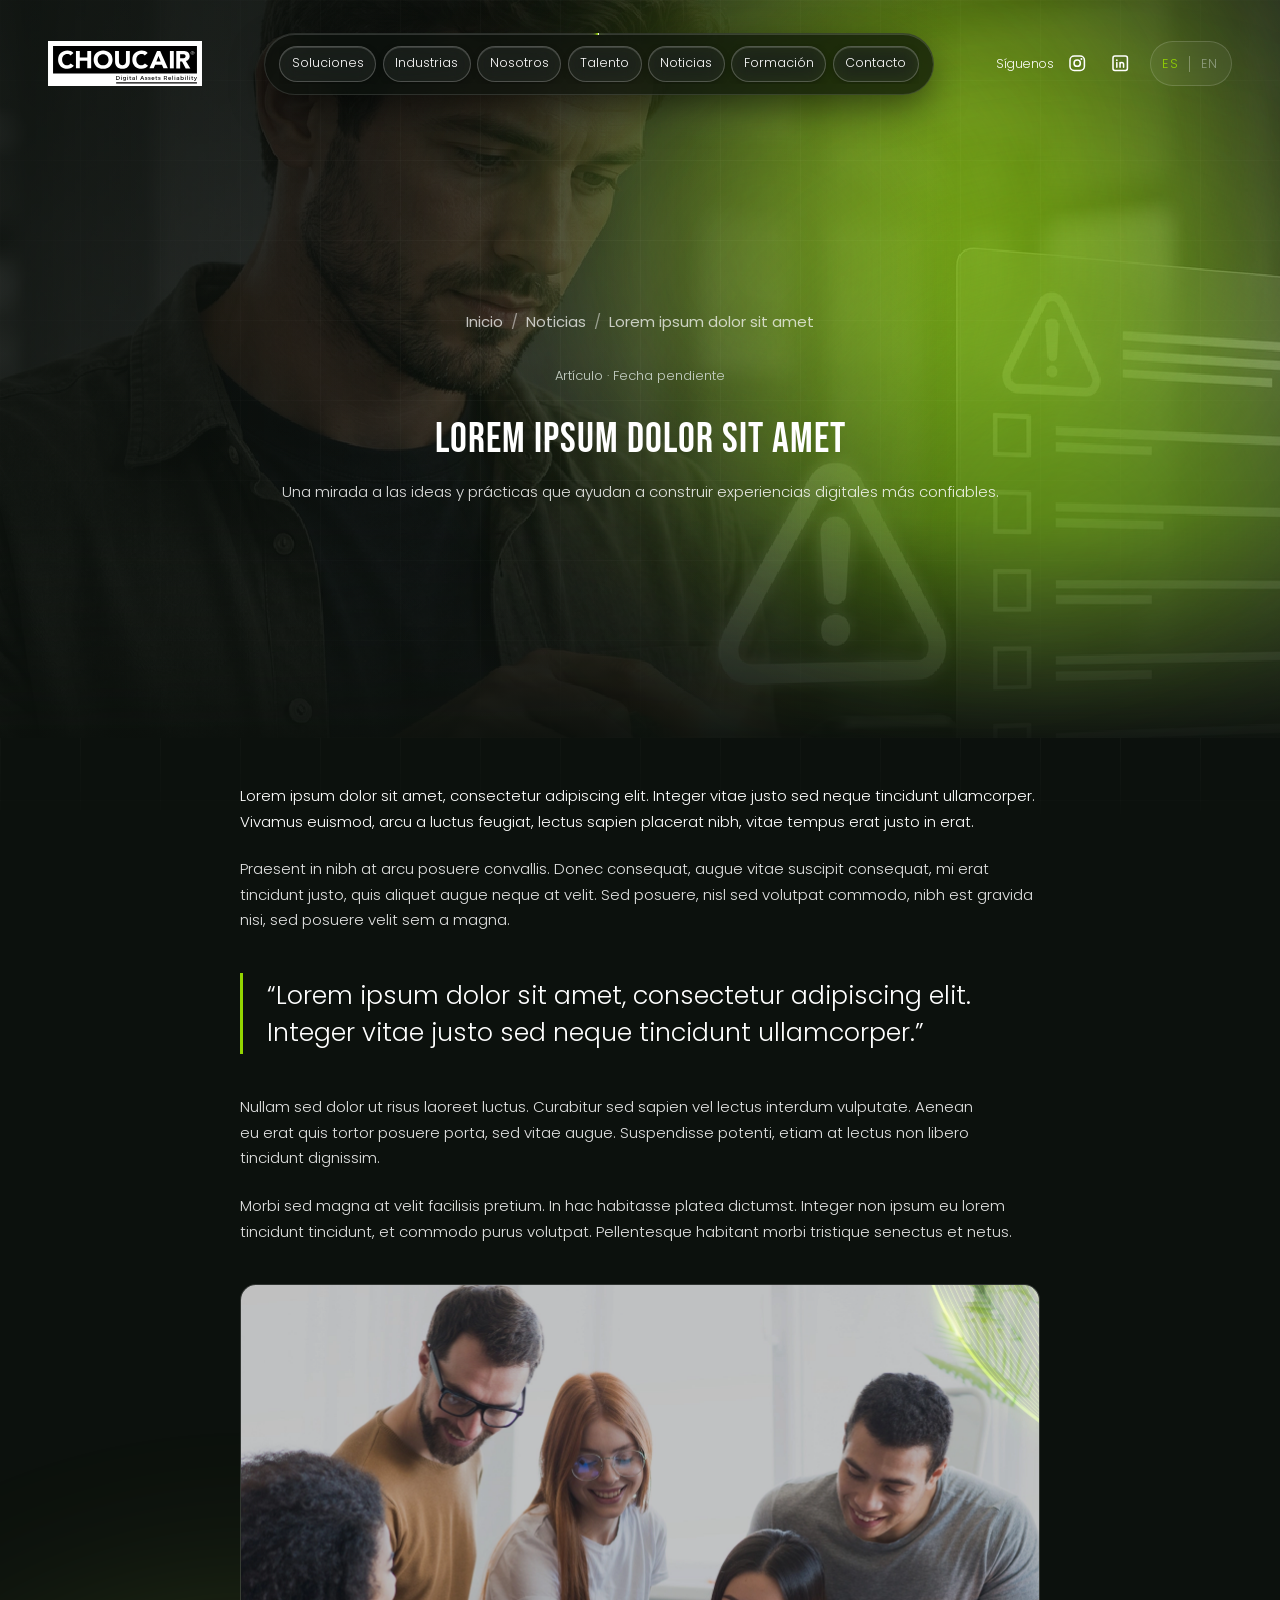
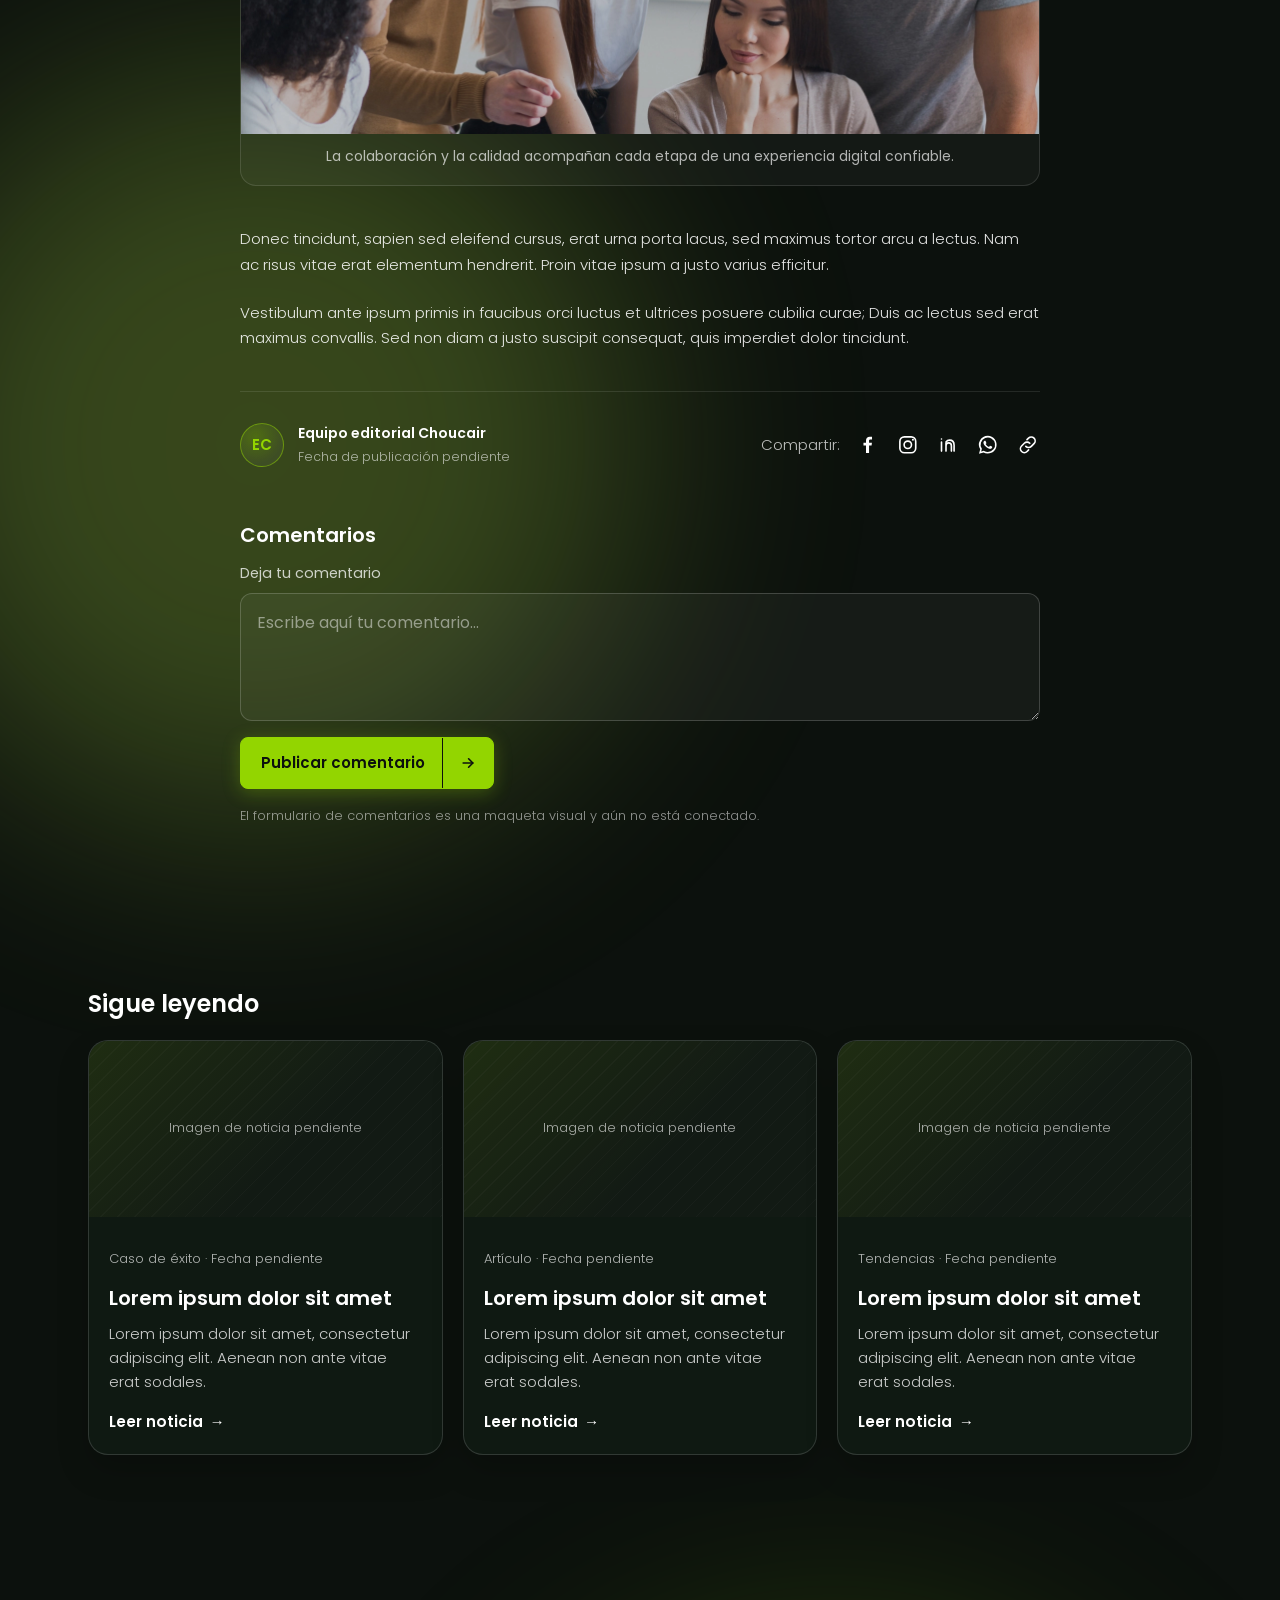
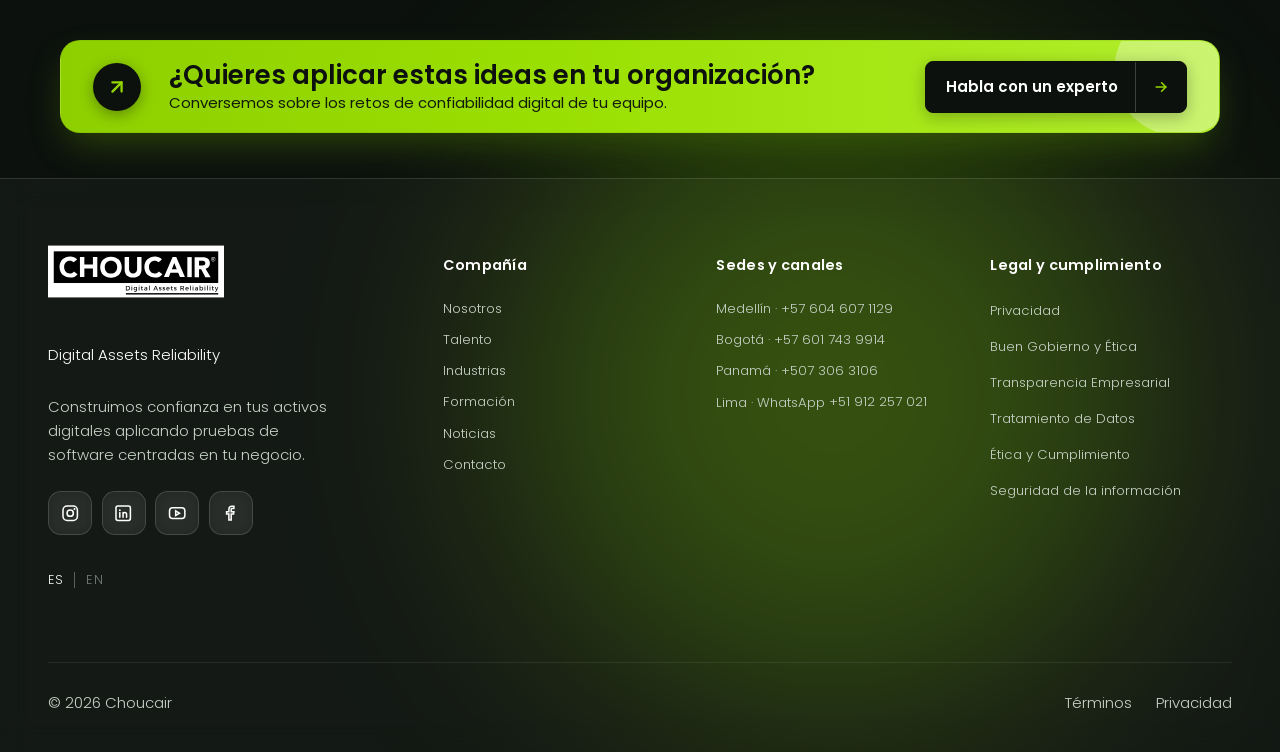
==== commit 9cd49211: "Add files via upload" ====
--- a/articulo.html
+++ b/articulo.html
@@ -8,11 +8,11 @@
   <link rel="preconnect" href="https://fonts.googleapis.com">
   <link rel="preconnect" href="https://fonts.gstatic.com" crossorigin>
   <link rel="stylesheet" href="https://fonts.googleapis.com/css2?family=Poppins:wght@300;400;600;700&amp;display=swap">
-  <link rel="stylesheet" href="style.css">
-  
-  
-  <script src="interior.js" defer></script>
-<script src="global-background.js" defer></script><style>
+  <link rel="stylesheet" href="tokens-base.css">
+  <link rel="stylesheet" href="tokens.css">
+  <link rel="stylesheet" href="home.css">
+  <script src="interior.js" defer></script><link rel="stylesheet" href="interior.css">
+<link rel="stylesheet" href="global-background.css"><script src="global-background.js" defer></script><link rel="stylesheet" href="cta-pill.css"><style>
   .article-hero {
     display: grid;
     place-items: center;
@@ -110,8 +110,7 @@
 
 <footer class="site-footer" aria-label="Pie de página">
     <div class="footer-shell reveal">
-      <div class="footer-brand"><img src="assets/brand/logo-choucair.svg" alt="Choucair" width="375" height="111"><span class="footer-tagline">Digital Assets Reliability</span><p class="footer-description">Construimos confianza en tus activos digitales aplicando pruebas de software centradas en tu negocio.</p><div class="footer-socials social-links" role="group" aria-label="Redes sociales"><a href="https://www.instagram.com/choucairtesting/" target="_blank" rel="noopener noreferrer" aria-label="Instagram de Choucair"><svg class="social-icon social-icon-instagram" viewbox="0 0 24 24" aria-hidden="true"><rect x="2.6" y="2.6" width="18.8" height="18.8" rx="5.4"></rect><circle cx="12" cy="12" r="4.1"></circle><circle class="icon-dot" cx="17.55" cy="6.5" r="1.35"></circle></svg></a><a href="https://www.linkedin.com/company/choucairtesting/posts/?feedView=all" target="_blank" rel="noopener noreferrer" aria-label="LinkedIn de Choucair"><svg class="social-icon social-icon-linkedin" viewbox="0 0 24 24" aria-hidden="true"><rect x="2.6" y="2.6" width="18.8" height="18.8" rx="2.5"></rect><circle class="icon-dot" cx="7.6" cy="8" r="1.2"></circle><path d="M7.6 11.2v6.1M11.8 17.3v-6.1m0 2.2c0-1.4 1-2.3 2.3-2.3 1.4 0 2.3.9 2.3 2.4v3.8" stroke-linecap="round" stroke-linejoin="round"></path></svg></a><span class="social-placeholder" role="img" aria-label="YouTube: enlace pendiente" title="Enlace oficial pendiente"><svg class="social-icon" viewbox="0 0 24 24" aria-hidden="true"><rect x="2" y="5" width="20" height="14" rx="4"></rect><path d="m10 9 5 3-5 3z"></path></svg></span><span class="social-placeholder" role="img" aria-label="Facebook: enlace pendiente" title="Enlace oficial pendiente"><svg class="social-icon" viewbox="0 0 24 24" aria-hidden="true"><path d="M15.5 3H13a4 4 0 0 0-4 4v3H6v3h3v8h3v-8h3l.5-3H12V7a1 1 0 0 1 1-1h2.5z"></path></svg></span></div><div class="language-switch" role="group" aria-label="Idioma"><span aria-current="true">ES</span><span class="language-divider" aria-hidden="true"></span><button type="button" disabled title="Inglés aún no disponible" aria-label="Inglés, aún no disponible">EN</button></div></div>
-      <details class="footer-group"><summary><h2>Soluciones</h2></summary><ul><li><a href="soluciones.html#pruebas-software">Pruebas de software</a></li><li><a href="soluciones.html#pruebas-software">Automatización inteligente</a></li><li><a href="soluciones.html#aceleradores">Aceleradores</a></li></ul></details>
+      <div class="footer-brand"><img src="assets/brand/logo-choucair.svg" alt="Choucair" width="375" height="111"><span class="footer-tagline">Digital Assets Reliability</span><p class="footer-description">Construimos confianza en tus activos digitales aplicando pruebas de software centradas en tu negocio.</p><div class="footer-socials social-links" role="group" aria-label="Redes sociales"><a href="https://www.instagram.com/choucairtesting/" target="_blank" rel="noopener noreferrer" aria-label="Instagram de Choucair"><svg class="social-icon social-icon-instagram" viewbox="0 0 24 24" aria-hidden="true"><rect x="2.6" y="2.6" width="18.8" height="18.8" rx="5.4"></rect><circle cx="12" cy="12" r="4.1"></circle><circle class="icon-dot" cx="17.55" cy="6.5" r="1.35"></circle></svg></a><a href="https://www.linkedin.com/company/choucairtesting/posts/?feedView=all" target="_blank" rel="noopener noreferrer" aria-label="LinkedIn de Choucair"><svg class="social-icon social-icon-linkedin" viewbox="0 0 24 24" aria-hidden="true"><rect x="2.6" y="2.6" width="18.8" height="18.8" rx="2.5"></rect><circle class="icon-dot" cx="7.6" cy="8" r="1.2"></circle><path d="M7.6 11.2v6.1M11.8 17.3v-6.1m0 2.2c0-1.4 1-2.3 2.3-2.3 1.4 0 2.3.9 2.3 2.4v3.8" stroke-linecap="round" stroke-linejoin="round"></path></svg></a><a href="https://www.youtube.com/@ChoucairTestingSA" target="_blank" rel="noopener noreferrer" aria-label="YouTube de Choucair"><svg class="social-icon" viewbox="0 0 24 24" aria-hidden="true"><rect x="2" y="5" width="20" height="14" rx="4"></rect><path d="m10 9 5 3-5 3z"></path></svg></a><a href="https://www.facebook.com/ChoucairTesting/" target="_blank" rel="noopener noreferrer" aria-label="Facebook de Choucair"><svg class="social-icon" viewbox="0 0 24 24" aria-hidden="true"><path d="M15.5 3H13a4 4 0 0 0-4 4v3H6v3h3v8h3v-8h3l.5-3H12V7a1 1 0 0 1 1-1h2.5z"></path></svg></a></div><div class="language-switch" role="group" aria-label="Idioma"><span aria-current="true">ES</span><span class="language-divider" aria-hidden="true"></span><button type="button" disabled title="Inglés aún no disponible" aria-label="Inglés, aún no disponible">EN</button></div></div>
       <details class="footer-group"><summary><h2>Compañía</h2></summary><ul><li><a href="nosotros.html">Nosotros</a></li><li><a href="https://talento.choucairtesting.com/" target="_blank" rel="noopener noreferrer">Talento</a></li><li><a href="industrias.html">Industrias</a></li><li><a href="cursos.html">Formación</a></li><li><a href="noticias.html">Noticias</a></li><li><a href="contacto.html">Contacto</a></li></ul></details>
       <details class="footer-group"><summary><h2>Sedes y canales</h2></summary><ul><li>Medellín · <a href="tel:+576046071129">+57 604 607 1129</a></li><li>Bogotá · <a href="tel:+576017439914">+57 601 743 9914</a></li><li>Panamá · <a href="tel:+5073063106">+507 306 3106</a></li><li>Lima · WhatsApp <a href="tel:+51912257021">+51 912 257 021</a></li></ul></details>
       <details class="footer-group"><summary><h2>Legal y cumplimiento</h2></summary><ul><li><button type="button" data-preview-target="Privacidad">Privacidad</button></li><li><button type="button" data-preview-target="Buen Gobierno y Ética">Buen Gobierno y Ética</button></li><li><button type="button" data-preview-target="Transparencia Empresarial">Transparencia Empresarial</button></li><li><button type="button" data-preview-target="Tratamiento de Datos">Tratamiento de Datos</button></li><li><button type="button" data-preview-target="Ética y Cumplimiento">Ética y Cumplimiento</button></li><li><button type="button" data-preview-target="Seguridad de la información">Seguridad de la información</button></li></ul></details>
--- a/tokens-base.css
+++ b/tokens-base.css
@@ -0,0 +1,174 @@
+/* Choucair 03B · Foundations v0. Valores candidatos, no tema WordPress definitivo. */
+:root {
+  --brand-black: #000000;
+  --brand-white: #ffffff;
+  --brand-lime: #93d500;
+  --brand-lime-rgb: 147, 213, 0;
+  --glass-tint-lime: rgb(147 213 0 / .15);
+  --glass-glow-lime: 0 4px 20px rgb(147 213 0 / .2);
+  --web-ink: #0c110d;
+  --surface-dark-raised: #18221b;
+  --surface-light: #f2f5ee;
+  --surface-light-raised: #ffffff;
+  --text-dark-secondary: #c7d1c6;
+  --text-light-secondary: #405044;
+  --control-border-dark: #839681;
+  --control-border-light: #637461;
+  --focus-outer: #ffffff;
+  --focus-inner: #0c110d;
+  --error-text: #f7b9ad;
+
+  --font-main: "Poppins", Arial, sans-serif;
+  --weight-body: 300;
+  --weight-heading: 700;
+  --weight-heading-compact: 600;
+  --type-display: 2.625rem;
+  --type-section: 2.625rem;
+  --type-panel: clamp(1.5rem, 2.3vw, 2.25rem);
+  --type-lead: .9375rem;
+  --type-body: .9375rem;
+  --type-small: .875rem;
+
+  --space-1: .25rem;
+  --space-2: .5rem;
+  --space-3: .75rem;
+  --space-4: 1rem;
+  --space-5: 1.5rem;
+  --space-6: 2rem;
+  --space-7: 3rem;
+  --space-8: 4rem;
+  --space-9: 6rem;
+  --section-space: clamp(4rem, 8vw, 7rem);
+
+  --content-max: 75rem;
+  --reading-max: 68ch;
+  --page-gutter: clamp(1rem, 4vw, 3rem);
+  --grid-gap: clamp(1rem, 2vw, 1.5rem);
+  --radius-control: .75rem;
+  --radius-panel: 1.5rem;
+  --radius-hero: 2rem;
+  --control-min: 2.75rem;
+  --motion-fast: 160ms;
+  --motion-medium: 240ms;
+  --motion-reveal: 680ms;
+  --motion-orbit: 18s;
+  --motion-float: 10s;
+  --motion-ease: cubic-bezier(.2, .8, .2, 1);
+  --motion-organic: cubic-bezier(.22, 1, .36, 1);
+}
+
+*, *::before, *::after { box-sizing: border-box; }
+html { scroll-behavior: smooth; }
+body { margin: 0; color: #ffffff; color: var(--brand-white, #ffffff); font-family: var(--font-main, Arial, sans-serif); font-size: var(--type-body, 15px); font-weight: var(--weight-body, 400); line-height: 1.6; }
+p { font-size: var(--type-body); font-weight: var(--weight-body) !important; line-height: 1.6; }
+h1, h2 { font-size: var(--type-section); font-weight: var(--weight-heading); }
+h3, h4 { font-weight: var(--weight-heading-compact); }
+img, svg { display: block; max-width: 100%; }
+button, input, textarea, select { font: inherit; }
+button { cursor: pointer; }
+:disabled { cursor: not-allowed; }
+
+.container { width: min(var(--content-max), calc(100% - 2 * var(--page-gutter))); margin-inline: auto; }
+.reading { max-width: var(--reading-max); }
+.section-space { padding-block: var(--section-space); }
+.grid-12 { display: grid; grid-template-columns: repeat(12, minmax(0, 1fr)); gap: var(--grid-gap); }
+
+.surface-dark {
+  --surface: var(--web-ink);
+  --surface-raised: var(--surface-dark-raised);
+  --text: var(--brand-white);
+  --text-secondary: var(--text-dark-secondary);
+  --control-border: var(--control-border-dark);
+  --hairline: rgb(255 255 255 / .2);
+  --glass: rgb(255 255 255 / .065);
+  --focus-halo: var(--brand-white);
+  background: var(--surface);
+  color: var(--text);
+}
+.surface-light {
+  --surface: var(--surface-light);
+  --surface-raised: var(--surface-light-raised);
+  --text: var(--web-ink);
+  --text-secondary: var(--text-light-secondary);
+  --control-border: var(--control-border-light);
+  --hairline: rgb(12 17 13 / .18);
+  --glass: rgb(255 255 255 / .75);
+  --focus-halo: var(--web-ink);
+  background: var(--surface);
+  color: var(--text);
+}
+
+.eyebrow { margin: 0; color: var(--text-secondary); font-size: var(--type-small); font-weight: var(--weight-body); letter-spacing: .12em; text-transform: uppercase; }
+.display { margin: 0; font-size: var(--type-display); line-height: 1.02; letter-spacing: -.052em; font-weight: var(--weight-heading); overflow-wrap: anywhere; text-wrap: balance; }
+.section-title { margin: 0; font-size: var(--type-section); line-height: 1.08; letter-spacing: -.045em; font-weight: var(--weight-heading); overflow-wrap: anywhere; text-wrap: balance; }
+.panel-title { margin: 0; font-size: var(--type-panel); line-height: 1.17; letter-spacing: -.025em; font-weight: var(--weight-heading-compact); overflow-wrap: anywhere; }
+.lead { font-size: var(--type-lead); line-height: 1.6; overflow-wrap: anywhere; }
+.body-copy { max-width: var(--reading-max); color: var(--text-secondary); overflow-wrap: anywhere; }
+
+.action-row { display: flex; flex-wrap: wrap; gap: var(--space-3); align-items: center; }
+.button, .wp-block-button__link {
+  position: relative; z-index: 0; display: inline-flex; align-items: center; justify-content: space-between; gap: 0;
+  min-height: 3.25rem; padding: 0 0 0 1.15rem; overflow: hidden;
+  border: 1px solid var(--brand-lime); border-radius: .5rem;
+  background: transparent; color: var(--text, var(--brand-white));
+  font-weight: var(--weight-heading-compact); line-height: 1.25; overflow-wrap: anywhere; text-align: left; text-decoration: none;
+  transition: color .15s ease, border-color .5s ease-in-out;
+}
+.button-primary, .button-secondary { background: transparent; border-color: var(--brand-lime); color: var(--text, var(--brand-white)); }
+.button::before, .wp-block-button__link::before {
+  content: ""; position: absolute; z-index: -1; inset-block: 0; left: -40%; width: 140%;
+  background: linear-gradient(to right, transparent 0%, var(--brand-lime) 40%, var(--brand-lime) 100%);
+  transform: translateX(-100%); transition: transform .5s ease-in-out; pointer-events: none;
+}
+.button:hover::before, .button:focus-visible::before,
+.wp-block-button__link:hover::before, .wp-block-button__link:focus-visible::before { transform: translateX(0); }
+.button:hover, .button:focus-visible, .wp-block-button__link:hover, .wp-block-button__link:focus-visible {
+  color: var(--web-ink); transition: color .18s ease .22s, border-color .5s ease-in-out;
+}
+.button > span[aria-hidden="true"], .wp-block-button__link::after {
+  display: grid; place-items: center; align-self: stretch; flex: 0 0 3.2rem; min-width: 3.2rem; margin-left: 1rem;
+  border-left: 1px solid color-mix(in srgb, currentColor 30%, transparent); font-size: 1.15em; line-height: 1;
+}
+.wp-block-button__link::after { content: "↗"; }
+.button:disabled, .button[aria-disabled="true"], .wp-block-button__link[aria-disabled="true"] { opacity: .48; }
+.button:focus-visible, .wp-block-button__link:focus-visible, .text-link:focus-visible, .field:focus-visible {
+  outline: 3px solid var(--focus-halo); outline-offset: 3px;
+  box-shadow: 0 0 0 6px var(--brand-lime);
+}
+.text-link { color: var(--text); text-decoration: underline; text-decoration-thickness: .1em; text-underline-offset: .25em; }
+.text-link:hover { text-decoration-thickness: .16em; }
+
+.panel { background: var(--surface-raised); border: 1px solid var(--hairline); border-radius: var(--radius-panel); }
+.panel-glass { background: var(--glass); }
+@supports (backdrop-filter: blur(1px)) { .panel-glass { backdrop-filter: blur(14px); } }
+.panel-pad { padding: clamp(1.25rem, 3vw, 2.5rem); }
+.field-label { display: block; margin-bottom: var(--space-2); font-weight: var(--weight-body); }
+.field {
+  width: 100%; min-height: var(--control-min); padding: .7rem .9rem;
+  color: var(--text); background: var(--surface-raised); border: 1px solid var(--control-border); border-radius: var(--radius-control);
+}
+.field::placeholder { color: var(--text-secondary); }
+.field:disabled { opacity: .55; }
+.field-help { display: block; margin-top: var(--space-2); color: var(--text-secondary); font-size: var(--type-small); }
+.field-error { color: var(--error-text); }
+.surface-light .field-error { color: #8a2d20; }
+.placeholder {
+  display: grid; place-items: center; min-height: 11rem; padding: var(--space-5);
+  border: 1px dashed var(--control-border); border-radius: var(--radius-panel);
+  color: var(--text-secondary); text-align: center; background: var(--glass);
+}
+
+@media (max-width: 63.99rem) {
+  .grid-12 { grid-template-columns: repeat(8, minmax(0, 1fr)); }
+}
+@media (max-width: 47.49rem) {
+  .grid-12 { grid-template-columns: repeat(4, minmax(0, 1fr)); }
+}
+@media (max-width: 30rem) {
+  .action-row > .button { width: 100%; }
+  .panel-pad { padding: var(--space-5); }
+}
+@media (prefers-reduced-motion: reduce) {
+  html { scroll-behavior: auto; }
+  *, *::before, *::after { animation-duration: .01ms !important; animation-iteration-count: 1 !important; transition-duration: .01ms !important; }
+}
--- a/tokens.css
+++ b/tokens.css
@@ -0,0 +1,401 @@
+@import url('https://fonts.googleapis.com/css2?family=Bebas+Neue&display=swap');
+
+/* Choucair 03B · Foundations v0. Valores candidatos, no tema WordPress definitivo. */
+@property --nav-orbit-angle {
+  syntax: "<angle>";
+  inherits: false;
+  initial-value: 0deg;
+}
+:root {
+  --brand-black: #000000;
+  --brand-white: #ffffff;
+  --brand-lime: #93d500;
+  --brand-lime-rgb: 147, 213, 0;
+  --glass-tint-lime: rgb(147 213 0 / .15);
+  --glass-glow-lime: 0 4px 20px rgb(147 213 0 / .2);
+  --accent-purple: #841fff;
+  --accent-purple-rgb: 132, 31, 255;
+  --web-ink: #0c110d;
+  --surface-dark-raised: #18221b;
+  --surface-light: #f2f5ee;
+  --surface-light-raised: #ffffff;
+  --text-dark-secondary: #c7d1c6;
+  --text-light-secondary: #405044;
+  --control-border-dark: #839681;
+  --control-border-light: #637461;
+  --focus-outer: #ffffff;
+  --focus-inner: #0c110d;
+  --error-text: #f7b9ad;
+  --tech-grid-line: rgba(255, 255, 255, .06);
+
+  --font-main: "Poppins", Arial, sans-serif;
+  --weight-body: 300;
+  --weight-heading: 700;
+  --weight-heading-compact: 600;
+  --type-display: 2.625rem;
+  --type-section: 2.625rem;
+  --type-panel: clamp(1.5rem, 2.3vw, 2.25rem);
+  --type-lead: .9375rem;
+  --type-body: .9375rem;
+  --type-small: .875rem;
+
+  --space-1: .25rem;
+  --space-2: .5rem;
+  --space-3: .75rem;
+  --space-4: 1rem;
+  --space-5: 1.5rem;
+  --space-6: 2rem;
+  --space-7: 3rem;
+  --space-8: 4rem;
+  --space-9: 6rem;
+  --section-space: clamp(2.8rem, 5.6vw, 4.9rem);
+
+  --content-max: 75rem;
+  --reading-max: 68ch;
+  --page-gutter: clamp(1rem, 4vw, 3rem);
+  --grid-gap: clamp(1rem, 2vw, 1.5rem);
+  --radius-control: .75rem;
+  --radius-panel: 1.5rem;
+  --radius-hero: 2rem;
+  --control-min: 2.75rem;
+  --motion-fast: 160ms;
+  --motion-medium: 240ms;
+  --motion-reveal: 680ms;
+  --motion-orbit: 18s;
+  --motion-float: 10s;
+  --motion-ease: cubic-bezier(.2, .8, .2, 1);
+  --motion-organic: cubic-bezier(.22, 1, .36, 1);
+}
+
+*, *::before, *::after { box-sizing: border-box; }
+html { scroll-behavior: smooth; }
+body { margin: 0; color: #ffffff; color: var(--brand-white, #ffffff); font-family: var(--font-main, Arial, sans-serif); font-size: var(--type-body, 15px); font-weight: var(--weight-body, 400); line-height: 1.6; }
+p { font-size: var(--type-body); font-weight: var(--weight-body) !important; line-height: 1.6; }
+h1, h2 { font-size: var(--type-section); font-weight: var(--weight-heading); }
+h3, h4 { font-weight: var(--weight-heading-compact); }
+img, svg { display: block; max-width: 100%; }
+button, input, textarea, select { font: inherit; }
+button { cursor: pointer; }
+:disabled { cursor: not-allowed; }
+
+.container { width: min(var(--content-max), calc(100% - 2 * var(--page-gutter))); margin-inline: auto; }
+.reading { max-width: var(--reading-max); }
+.section-space { padding-block: var(--section-space); }
+.grid-12 { display: grid; grid-template-columns: repeat(12, minmax(0, 1fr)); gap: var(--grid-gap); }
+
+.surface-dark {
+  --surface: var(--web-ink, #0c110d);
+  --surface-raised: var(--surface-dark-raised, #18221b);
+  --text: var(--brand-white, #ffffff);
+  --text-secondary: var(--text-dark-secondary, #c7d1c6);
+  --control-border: var(--control-border-dark, #839681);
+  --hairline: rgb(255 255 255 / .2);
+  --glass: rgb(255 255 255 / .065);
+  --focus-halo: var(--brand-white, #ffffff);
+  background: var(--surface, #0c110d);
+  color: var(--text, #ffffff);
+}
+.surface-light {
+  --surface: var(--surface-light, #f2f5ee);
+  --surface-raised: var(--surface-light-raised, #ffffff);
+  --text: var(--web-ink, #0c110d);
+  --text-secondary: var(--text-light-secondary, #405044);
+  --control-border: var(--control-border-light, #637461);
+  --hairline: rgb(12 17 13 / .18);
+  --glass: rgb(255 255 255 / .75);
+  --focus-halo: var(--web-ink, #0c110d);
+  background: var(--surface, #f2f5ee);
+  color: var(--text, #0c110d);
+}
+
+.eyebrow { margin: 0; color: var(--text-secondary); font-size: var(--type-small); font-weight: var(--weight-body); letter-spacing: .12em; text-transform: uppercase; }
+.section-kicker { display: flex; align-items: center; gap: .85rem; margin: 0 0 0.75rem; color: var(--text-secondary); font-size: .72rem; font-weight: var(--weight-body); letter-spacing: .18em; text-transform: uppercase; }
+.kicker-line { display: inline-block; width: 2.75rem; height: 2px; border-radius: 9999px; flex: 0 0 auto; background: var(--brand-lime, #93d500); box-shadow: 0 0 8px rgba(147, 213, 0, 0.45); }
+.display { margin: 0; font-size: var(--type-display); line-height: 1.02; letter-spacing: -.052em; font-weight: var(--weight-heading); overflow-wrap: anywhere; text-wrap: balance; }
+.section-title { margin: 0; font-size: var(--type-section); line-height: 1.08; letter-spacing: -.045em; font-weight: var(--weight-heading); overflow-wrap: anywhere; text-wrap: balance; }
+.panel-title { margin: 0; font-size: var(--type-panel); line-height: 1.17; letter-spacing: -.025em; font-weight: var(--weight-heading-compact); overflow-wrap: anywhere; }
+.lead { font-size: var(--type-lead); line-height: 1.6; overflow-wrap: anywhere; }
+.body-copy { max-width: var(--reading-max); color: var(--text-secondary); overflow-wrap: anywhere; }
+
+.action-row { display: flex; flex-wrap: wrap; gap: var(--space-3); align-items: center; }
+.button, .wp-block-button__link, .wf-primary, .wf-secondary, .button-choucair {
+  position: relative; z-index: 0; display: inline-flex; align-items: center; justify-content: space-between; gap: 0;
+  min-height: 3.25rem; padding: 0 4.25rem 0 1.25rem; overflow: hidden;
+  border: 1px solid var(--brand-lime, #93d500); border-radius: .5rem;
+  background: transparent; color: var(--text, var(--brand-white, #ffffff));
+  font-family: var(--font-main);
+  font-weight: 600; line-height: 1.25; overflow-wrap: anywhere; text-align: left; text-decoration: none;
+  cursor: pointer;
+  transition: transform .2s ease, background-color .25s ease, color .2s ease, border-color .35s ease, box-shadow .25s ease !important;
+}
+
+/* Botón primario: Relleno en verde corporativo como en el Home */
+.button-primary,
+.button.button-primary,
+.wf-primary,
+.btn-solid-lime {
+  background: var(--brand-lime, #93d500) !important;
+  color: var(--web-ink, #0c110d) !important;
+  border-color: var(--brand-lime, #93d500) !important;
+  box-shadow: 0 4px 18px rgba(147, 213, 0, 0.28) !important;
+}
+.button-primary::before,
+.button.button-primary::before,
+.wf-primary::before,
+.btn-solid-lime::before {
+  display: none !important;
+}
+.button-primary > span[aria-hidden="true"],
+.button.button-primary > span[aria-hidden="true"],
+.wf-primary > span[aria-hidden="true"],
+.btn-solid-lime > span[aria-hidden="true"] {
+  border-left-color: rgba(12, 17, 13, 0.22) !important;
+}
+.button-primary > span[aria-hidden="true"]::after,
+.button.button-primary > span[aria-hidden="true"]::after,
+.wf-primary > span[aria-hidden="true"]::after,
+.btn-solid-lime > span[aria-hidden="true"]::after {
+  background-color: var(--web-ink, #0c110d) !important;
+}
+.button-primary:hover,
+.button-primary:focus-visible,
+.button.button-primary:hover,
+.button.button-primary:focus-visible,
+.wf-primary:hover,
+.wf-primary:focus-visible,
+.btn-solid-lime:hover,
+.btn-solid-lime:focus-visible {
+  background: #a8ee1b !important;
+  color: var(--web-ink, #0c110d) !important;
+  box-shadow: 0 8px 28px rgba(147, 213, 0, 0.45) !important;
+  transform: translateY(-2px) !important;
+}
+.button-primary:hover > span[aria-hidden="true"]::after,
+.button.button-primary:hover > span[aria-hidden="true"]::after,
+.wf-primary:hover > span[aria-hidden="true"]::after,
+.btn-solid-lime:hover > span[aria-hidden="true"]::after {
+  transform: translateX(3px) !important;
+}
+
+/* Botón secundario: Contorno verde con barrido verde suave al hacer hover */
+.button-secondary,
+.button:not(.button-primary):not(.wf-primary):not(.btn-solid-lime),
+.wf-secondary {
+  background: transparent !important;
+  border-color: var(--brand-lime, #93d500) !important;
+  color: var(--text, var(--brand-white, #ffffff)) !important;
+}
+.button-secondary::before,
+.button:not(.button-primary):not(.wf-primary):not(.btn-solid-lime)::before,
+.wf-secondary::before {
+  content: ""; position: absolute; z-index: -1; inset-block: 0; left: -40%; width: 140%;
+  background: linear-gradient(to right, transparent 0%, var(--brand-lime, #93d500) 40%, var(--brand-lime, #93d500) 100%);
+  transform: translateX(-100%); transition: transform .45s cubic-bezier(0.16, 1, 0.3, 1); pointer-events: none;
+}
+.button-secondary:hover::before,
+.button-secondary:focus-visible::before,
+.button:not(.button-primary):not(.wf-primary):not(.btn-solid-lime):hover::before,
+.button:not(.button-primary):not(.wf-primary):not(.btn-solid-lime):focus-visible::before,
+.wf-secondary:hover::before,
+.wf-secondary:focus-visible::before {
+  transform: translateX(0);
+}
+.button-secondary:hover,
+.button-secondary:focus-visible,
+.button:not(.button-primary):not(.wf-primary):not(.btn-solid-lime):hover,
+.button:not(.button-primary):not(.wf-primary):not(.btn-solid-lime):focus-visible,
+.wf-secondary:hover,
+.wf-secondary:focus-visible {
+  color: var(--web-ink, #0c110d) !important;
+  transform: translateY(-2px) !important;
+  box-shadow: 0 8px 24px rgba(147, 213, 0, 0.3) !important;
+}
+.button-secondary:hover > span[aria-hidden="true"]::after,
+.button:not(.button-primary):not(.wf-primary):not(.btn-solid-lime):hover > span[aria-hidden="true"]::after,
+.wf-secondary:hover > span[aria-hidden="true"]::after {
+  transform: translateX(3px) !important;
+}
+
+.button > span[aria-hidden="true"], .wp-block-button__link > span[aria-hidden="true"], .wf-primary > span[aria-hidden="true"], .wf-secondary > span[aria-hidden="true"] {
+  position: absolute !important;
+  top: 0 !important;
+  bottom: 0 !important;
+  right: 0 !important;
+  width: 3rem !important;
+  height: 100% !important;
+  margin: 0 !important;
+  padding: 0 !important;
+  box-sizing: border-box !important;
+  border-left: 1px solid currentColor !important;
+  display: flex !important;
+  align-items: center !important;
+  justify-content: center !important;
+  font-size: 0 !important;
+  line-height: 0 !important;
+  pointer-events: none !important;
+  transition: border-color 0.2s ease !important;
+}
+.button > span[aria-hidden="true"]::after, .wp-block-button__link > span[aria-hidden="true"]::after, .wf-primary > span[aria-hidden="true"]::after, .wf-secondary > span[aria-hidden="true"]::after {
+  content: "" !important;
+  display: block !important;
+  margin: auto !important;
+  width: 13.5px !important;
+  height: 13.5px !important;
+  background-color: currentColor !important;
+  mask: url("data:image/svg+xml,%3Csvg xmlns='http://www.w3.org/2000/svg' viewBox='0 0 24 24' fill='none' stroke='black' stroke-width='2.75' stroke-linecap='round' stroke-linejoin='round'%3E%3Cline x1='4' y1='12' x2='20' y2='12'%3E%3C/line%3E%3Cpolyline points='13 5 20 12 13 19'%3E%3C/polyline%3E%3C/svg%3E") no-repeat center / contain !important;
+  -webkit-mask: url("data:image/svg+xml,%3Csvg xmlns='http://www.w3.org/2000/svg' viewBox='0 0 24 24' fill='none' stroke='black' stroke-width='2.75' stroke-linecap='round' stroke-linejoin='round'%3E%3Cline x1='4' y1='12' x2='20' y2='12'%3E%3C/line%3E%3Cpolyline points='13 5 20 12 13 19'%3E%3C/polyline%3E%3C/svg%3E") no-repeat center / contain !important;
+  transition: transform 0.25s cubic-bezier(0.16, 1, 0.3, 1), background-color 0.2s ease !important;
+}
+.button:hover > span[aria-hidden="true"]::after, .wp-block-button__link:hover > span[aria-hidden="true"]::after, .wf-primary:hover > span[aria-hidden="true"]::after, .wf-secondary:hover > span[aria-hidden="true"]::after {
+  transform: translateX(3px) !important;
+}
+.button:disabled, .button[aria-disabled="true"], .wp-block-button__link[aria-disabled="true"] { opacity: .48; }
+.button:focus-visible, .wp-block-button__link:focus-visible, .text-link:focus-visible, .field:focus-visible {
+  outline: 3px solid var(--focus-halo); outline-offset: 3px;
+  box-shadow: 0 0 0 6px var(--brand-lime);
+}
+.text-link { color: var(--text); text-decoration: underline; text-decoration-thickness: .1em; text-underline-offset: .25em; }
+.text-link:hover { text-decoration-thickness: .16em; }
+
+.panel { background: var(--surface-raised); border: 1px solid var(--hairline); border-radius: var(--radius-panel); }
+.panel-glass { background: var(--glass); }
+@supports (backdrop-filter: blur(1px)) { .panel-glass { backdrop-filter: blur(14px); } }
+.panel-pad { padding: clamp(1.25rem, 3vw, 2.5rem); }
+.field-label { display: block; margin-bottom: var(--space-2); font-weight: var(--weight-body); }
+.field {
+  width: 100%; min-height: var(--control-min); padding: .7rem .9rem;
+  color: var(--text); background: var(--surface-raised); border: 1px solid var(--control-border); border-radius: var(--radius-control);
+}
+.field::placeholder { color: var(--text-secondary); }
+.field:disabled { opacity: .55; }
+.field-help { display: block; margin-top: var(--space-2); color: var(--text-secondary); font-size: var(--type-small); }
+.field-error { color: var(--error-text); }
+.surface-light .field-error { color: #8a2d20; }
+.placeholder {
+  display: grid; place-items: center; min-height: 11rem; padding: var(--space-5);
+  border: 1px dashed var(--control-border); border-radius: var(--radius-panel);
+  color: var(--text-secondary); text-align: center; background: var(--glass);
+}
+
+@media (max-width: 63.99rem) {
+  .grid-12 { grid-template-columns: repeat(8, minmax(0, 1fr)); }
+}
+@media (max-width: 47.49rem) {
+  .grid-12 { grid-template-columns: repeat(4, minmax(0, 1fr)); }
+}
+@media (max-width: 30rem) {
+  .action-row > .button { width: 100%; }
+  .panel-pad { padding: var(--space-5); }
+}
+@media (prefers-reduced-motion: reduce) {
+  html { scroll-behavior: auto; }
+  *, *::before, *::after { animation-duration: .01ms !important; animation-iteration-count: 1 !important; transition-duration: .01ms !important; }
+}
+
+body :is(h1, h2, .hero-title, .display, .section-title, .trust-intro, .cta-pill-title, .trust-map-title-white, .trust-map-title) {
+  font-family: 'Bebas Neue', sans-serif !important;
+  font-weight: 400 !important;
+  letter-spacing: 1px !important;
+  text-wrap: balance;
+}
+
+body :is(h1, h2, h3, h4, h5, h6, .hero-title, .section-title, .display, .panel-title, .industry-panel-title, .industry-tile-heading, .card-main-title, .trust-intro, .cta-pill-title, .trust-map-title) {
+  text-wrap: balance;
+}
+body p, body :is(.hero-lead, .hero-description, .section-description, .section-text, .wf-lorem, .article-dek, .body-copy, .lead) {
+  text-wrap: pretty;
+}
+
+body :is(h3, h4, h5, h6, .panel-title, .industry-panel-title, .industry-tile-heading, .accelerator-title, .card-main-title, .location-country, .location-city) {
+  font-family: 'Poppins', sans-serif !important;
+  font-weight: 600 !important;
+  letter-spacing: normal !important;
+}
+
+body :is(h3, .panel-title, .industry-panel-title, .accelerator-title, .card-main-title, .location-country) {
+  font-size: 20px !important;
+}
+
+body :is(h4, h5, h6, .industry-tile-heading, .location-city) {
+  font-size: 18px !important;
+}
+
+/* ==========================================================================
+   Efecto Global en Fichas: Trazado Perimetral Verde en :hover (Todo el Sitio)
+   ========================================================================== */
+.card-border-traced,
+.metric-case-card,
+.wf-tile,
+.wf-kpi,
+.wf-proof-item,
+.wf-article-card,
+.need-card,
+.capability-panel,
+.trust-item,
+.evidence-plate {
+  position: relative !important;
+  transition: all 0.3s ease !important;
+}
+
+.card-border-traced::before,
+.metric-case-card::before,
+.wf-tile::before,
+.wf-kpi::before,
+.wf-proof-item::before,
+.wf-article-card::before,
+.need-card::before,
+.capability-panel::before,
+.trust-item::before,
+.evidence-plate::before {
+  content: "";
+  position: absolute;
+  inset: -1px;
+  border-radius: inherit;
+  padding: 1px;
+  box-sizing: border-box;
+  background: conic-gradient(
+    from 0deg at 50% 50%,
+    var(--brand-lime, #93d500) 0deg,
+    var(--brand-lime, #93d500) var(--trace-angle, 0deg),
+    transparent var(--trace-angle, 0deg),
+    transparent 360deg
+  );
+  -webkit-mask: 
+    linear-gradient(#fff 0 0) content-box, 
+    linear-gradient(#fff 0 0);
+  -webkit-mask-composite: xor;
+          mask-composite: exclude;
+  filter: drop-shadow(0 0 5px rgba(147, 213, 0, 0.55));
+  pointer-events: none;
+  z-index: 2;
+  opacity: 0;
+  transition: --trace-angle 0.9s cubic-bezier(0.4, 0, 0.2, 1), opacity 0.25s ease;
+}
+
+.card-border-traced:hover::before,
+.metric-case-card:hover::before,
+.wf-tile:hover::before,
+.wf-kpi:hover::before,
+.wf-proof-item:hover::before,
+.wf-article-card:hover::before,
+.need-card:hover::before,
+.capability-panel:hover::before,
+.trust-item:hover::before,
+.evidence-plate:hover::before {
+  opacity: 1;
+  --trace-angle: 360deg;
+}
+
+.card-border-traced:hover,
+.metric-case-card:hover,
+.wf-tile:hover,
+.wf-kpi:hover,
+.wf-proof-item:hover,
+.wf-article-card:hover,
+.need-card:hover,
+.capability-panel:hover,
+.trust-item:hover,
+.evidence-plate:hover {
+  transform: translateY(-4px) scale(1.03) !important;
+  box-shadow: 0 12px 32px -4px rgba(0, 0, 0, 0.35) !important;
+}
--- a/home.css
+++ b/home.css
@@ -0,0 +1,1362 @@
+/* Home piloto 03C · patrón único sobre Foundations v0. */
+@property --trace-angle {
+  syntax: "<angle>";
+  inherits: false;
+  initial-value: 0deg;
+}
+@property --nav-orbit-angle {
+  syntax: "<angle>";
+  inherits: false;
+  initial-value: 0deg;
+}
+:root { --header-height: 5.25rem; }
+body.home-pilot { position: relative; isolation: isolate; background-color: #0c110d; background: var(--web-ink, #0c110d); color: #ffffff; color: var(--brand-white, #ffffff); overflow-x: clip; }
+.mobile-aurora { display: none; }
+/* Textura independiente: sobre el lienzo y las luces, bajo el contenido. */
+body.home-pilot::before {
+  content: "";
+  position: fixed;
+  z-index: -1;
+  inset: 0;
+  pointer-events: none;
+  background-image: linear-gradient(to right, var(--tech-grid-line) 1px, transparent 1px), linear-gradient(to bottom, var(--tech-grid-line) 1px, transparent 1px);
+  background-size: 80px 80px;
+  opacity: 0.85;
+  mask-image: 
+    radial-gradient(ellipse 65% 45% at 20% 25%, #000 0%, transparent 70%),
+    radial-gradient(ellipse 55% 40% at 85% 65%, #000 0%, transparent 65%),
+    linear-gradient(180deg, #000 0%, transparent 35%, #000 65%, transparent 95%);
+  -webkit-mask-image: 
+    radial-gradient(ellipse 65% 45% at 20% 25%, #000 0%, transparent 70%),
+    radial-gradient(ellipse 55% 40% at 85% 65%, #000 0%, transparent 65%),
+    linear-gradient(180deg, #000 0%, transparent 35%, #000 65%, transparent 95%);
+}
+body.home-pilot { --tech-grid-line: rgba(255,255,255,.06); }
+@supports (color: color-mix(in srgb, #ffffff 50%, transparent)) { body.home-pilot { --tech-grid-line: color-mix(in srgb, var(--canvas-text, #ffffff) 6%, transparent); } }
+.global-aurora,
+.mobile-aurora { display: none !important; }
+body.home-pilot > main, body.home-pilot > .closing-stage { position: relative; z-index: 1; }
+.hero-stage::after, .closing-stage::after { position: absolute; }
+.hero-stage > .hero-section { z-index: 1; }
+::selection { color: var(--web-ink, #0c110d); background: var(--brand-lime); }
+.visually-hidden { position: absolute !important; width: 1px; height: 1px; padding: 0; margin: -1px; overflow: hidden; clip: rect(0,0,0,0); white-space: nowrap; border: 0; }
+.skip-link { position: fixed; z-index: 200; top: .5rem; left: .5rem; transform: translateY(-160%); padding: .7rem 1rem; border-radius: .5rem; color: var(--web-ink, #0c110d); background: var(--brand-lime); font-weight: 700; }
+.skip-link:focus { transform: none; }
+.scroll-progress { position: fixed; z-index: 101; top: 0; left: 0; right: 0; height: 3px; pointer-events: none; }
+.scroll-progress span { display: block; width: 100%; height: 100%; background: var(--brand-lime); transform: scaleX(0); transform-origin: left; }
+/* H01: la cabecera y el Hero comparten la capa Aurora a todo el ancho. */
+.hero-stage { position: relative; isolation: isolate; overflow: hidden; }
+.site-header { position: relative; z-index: 100; background: transparent; }
+.header-shell { position: relative; z-index: 1; margin-inline: clamp(1rem, 2vw, 2rem); padding-top: clamp(1rem, 2vw, 1.75rem); }
+.glass-panel { border: 1px solid rgb(180 212 179 / .28); background: rgb(18 29 21 / .78); box-shadow: 0 1.25rem 3.5rem rgb(0 0 0 / .23), inset 0 1px rgb(255 255 255 / .12); backdrop-filter: blur(24px) saturate(1.4); -webkit-backdrop-filter: blur(24px) saturate(1.4); }
+@supports not (backdrop-filter: blur(1px)) { .glass-panel { background: #1b2920; } }
+.header-inner { display: flex; align-items: center; justify-content: space-between; gap: clamp(.5rem, 1vw, 1rem); width: 100%; min-height: 4.75rem; color: var(--brand-white); }
+.brand-link { display: inline-block; width: clamp(8rem, 12vw, 10rem); flex: 0 0 auto; }
+.brand-link img { width: 100%; height: auto; }
+/* Contenedor General del Menú (Barra Principal Flotante tipo Píldora) */
+.header-nav-pill {
+  position: relative;
+  isolation: isolate;
+  flex: 0 1 auto;
+  min-width: 0;
+  padding: 10px 14px;
+  border-radius: 9999px;
+  background: rgba(12, 17, 13, 0.72);
+  backdrop-filter: blur(20px) saturate(1.35);
+  -webkit-backdrop-filter: blur(20px) saturate(1.35);
+  border: 1px solid rgba(255, 255, 255, 0.12);
+  box-shadow: 0 14px 36px -4px rgba(0, 0, 0, 0.5), inset 0 1px 0 rgba(255, 255, 255, 0.15);
+  overflow: visible;
+}
+@supports not (backdrop-filter: blur(1px)) { .header-nav-pill { background: rgb(18 29 21 / .95); } }
+
+/* Animación de Luz Perimetral Sutil (Línea corta y delicada que camina por el contorno) */
+.header-nav-pill::before {
+  content: "";
+  position: absolute;
+  inset: -1px;
+  border-radius: inherit;
+  padding: 1.5px;
+  box-sizing: border-box;
+  pointer-events: none;
+  z-index: 1;
+  background: conic-gradient(
+    from var(--nav-orbit-angle, 0deg) at 50% 50%,
+    transparent 0deg,
+    transparent 348deg,
+    rgba(147, 213, 0, 0.08) 351deg,
+    rgba(147, 213, 0, 0.35) 354deg,
+    var(--brand-lime, #93d500) 357.5deg,
+    rgba(255, 255, 255, 0.95) 359.2deg,
+    transparent 360deg
+  );
+  -webkit-mask: linear-gradient(#fff 0 0) content-box, linear-gradient(#fff 0 0);
+  -webkit-mask-composite: xor;
+          mask-composite: exclude;
+  filter: drop-shadow(0 0 5px rgba(147, 213, 0, 0.65));
+  animation: nav-orbit-spin 6.5s linear infinite;
+}
+
+@keyframes nav-orbit-spin {
+  to {
+    --nav-orbit-angle: 360deg;
+  }
+}
+
+.header-nav-list,
+.header-nav-pill .wp-block-navigation__container { display: flex; align-items: center; gap: clamp(.2rem, .5vw, .45rem); min-width: 0; margin: 0; padding: 2px 0; overflow-x: auto; overflow-y: visible; white-space: nowrap; list-style: none; scrollbar-width: none; -webkit-overflow-scrolling: touch; }
+.header-nav-list::-webkit-scrollbar,
+.header-nav-pill .wp-block-navigation__container::-webkit-scrollbar { display: none; }
+.mobile-menu-toggle { display: none; }
+.nav-item-icon { display: none; }
+.header-nav-list .nav-talent-mobile { display: none; }
+.mobile-whatsapp-cta { display: none; }
+.header-nav-list li,
+.header-nav-pill .wp-block-navigation-item { flex: 0 0 auto; }
+
+/* Ítems del Menú (Enlaces Individuales encapsulados en caja tipo píldora) */
+.header-nav-list a, .header-nav-list button,
+.header-nav-pill .wp-block-navigation-item__content,
+.header-nav-pill .wp-block-navigation-submenu__toggle {
+  position: relative;
+  z-index: 3;
+  display: inline-flex !important;
+  align-items: center !important;
+  gap: .35rem !important;
+  min-height: 2.25rem !important;
+  padding: .35rem clamp(.55rem, .9vw, .95rem) !important;
+  border-radius: 9999px !important;
+  
+  /* Fondo glassmorphism */
+  background: rgba(255, 255, 255, 0.055) !important;
+  backdrop-filter: blur(10px) !important;
+  -webkit-backdrop-filter: blur(10px) !important;
+  
+  /* Borde fijo y muy fino de color blanco */
+  border: 1px solid rgba(255, 255, 255, 0.22) !important;
+  box-shadow: inset 0 1px 0 rgba(255, 255, 255, 0.15), 0 2px 6px rgba(0, 0, 0, 0.25) !important;
+  
+  color: var(--brand-white) !important;
+  font: inherit !important;
+  font-size: .78rem !important;
+  font-weight: var(--weight-body) !important;
+  line-height: 1.2 !important;
+  text-decoration: none !important;
+  cursor: pointer;
+  
+  /* Transición suave ease-in-out */
+  transition: border-color 0.3s ease-in-out,
+              background 0.3s ease-in-out,
+              color 0.3s ease-in-out,
+              box-shadow 0.3s ease-in-out,
+              transform 0.3s ease-in-out !important;
+}
+.header-nav-list a span,
+.header-nav-pill .wp-block-navigation-item__content span { font-weight: var(--weight-body) !important; }
+
+/* Efecto Hover en los Ítems: borde blanco cambia al verde corporativo con transición suave */
+.header-nav-list a:hover, .header-nav-list button:hover,
+.header-nav-pill .wp-block-navigation-item__content:hover,
+.header-nav-pill .wp-block-navigation-submenu__toggle:hover {
+  border-color: var(--brand-lime, #93d500) !important;
+  background: rgba(147, 213, 0, 0.12) !important;
+  color: var(--brand-lime, #93d500) !important;
+  box-shadow: 0 0 14px rgba(147, 213, 0, 0.35), inset 0 1px 0 rgba(255, 255, 255, 0.25) !important;
+  transform: translateY(-1px) !important;
+}
+
+.header-nav-list .nav-current,
+.header-nav-list a[aria-current="page"],
+.header-nav-pill .wp-block-navigation-item__content[aria-current="page"] {
+  border-color: rgba(147, 213, 0, 0.65) !important;
+  color: var(--brand-lime, #93d500) !important;
+  background: rgba(147, 213, 0, 0.08) !important;
+}
+.header-community, .header-follow { display: flex; align-items: center; }
+.header-community { flex: 0 0 auto; gap: clamp(.35rem, .8vw, .8rem); }
+.header-follow { gap: .2rem; }
+.header-follow-label { color: var(--brand-white); font-size: .76rem; font-weight: var(--weight-body); white-space: nowrap; }
+.social-icon { display: block; width: 1.15rem; height: 1.15rem; flex: 0 0 auto; fill: none; stroke: currentColor; stroke-width: 2; }
+.social-icon .icon-dot { fill: currentColor; stroke: none; }
+.header-socials { display: flex; align-items: center; gap: .15rem; }
+.header-socials a { display: grid; place-items: center; width: 2.5rem; height: 2.5rem; border-radius: 50%; color: var(--brand-white); text-decoration: none; transition: color var(--motion-fast), background var(--motion-fast); }
+.header-socials a:hover { color: var(--brand-lime); background: rgb(147 213 0 / .06); }
+.header-language { display: flex; align-items: center; justify-content: center; flex: 0 0 auto; min-height: 2.75rem; padding: .25rem .7rem; border: 1px solid rgb(255 255 255 / .15); border-radius: 50px; background: rgb(255 255 255 / .05); color: var(--brand-white); backdrop-filter: blur(8px); -webkit-backdrop-filter: blur(8px); }
+@supports not (backdrop-filter: blur(1px)) { .header-language { background: rgb(18 29 21 / .9); } }
+.language-switch { display: inline-flex; align-items: center; gap: .6rem; color: inherit; font-size: .78rem; font-weight: var(--weight-body); letter-spacing: .1em; }
+.language-switch [aria-current="true"] { color: inherit; }
+.header-language .language-switch [aria-current="true"] { color: var(--brand-lime); }
+.header-language .language-switch button { color: var(--text-dark-secondary, #c7d1c6); }
+.language-divider { width: 1px; height: 1rem; background: rgb(255 255 255 / .3); }
+.language-switch button { padding: .45rem .1rem; border: 0; background: none; color: var(--text-dark-secondary, #c7d1c6); font: inherit; letter-spacing: inherit; }
+.language-switch button:disabled { opacity: .55; }
+.brand-link:focus-visible, .header-nav-list a:focus-visible, .header-nav-list button:focus-visible, .header-nav-pill .wp-block-navigation-item__content:focus-visible, .header-nav-pill .wp-block-navigation-submenu__toggle:focus-visible, .social-links a:focus-visible, .footer-shell a:focus-visible, .footer-shell button:focus-visible, .footer-bottom button:focus-visible, .preview-notice button:focus-visible { outline: 3px solid var(--brand-lime); outline-offset: 4px; }
+
+@media (prefers-reduced-motion: reduce) {
+  .header-nav-pill::before { animation: none; }
+  .header-nav-list a, .header-nav-list button,
+  .header-nav-pill .wp-block-navigation-item__content,
+  .header-nav-pill .wp-block-navigation-submenu__toggle { transition: none !important; }
+}
+/* Texto informativo escrito en spans: el peso de los títulos no se altera. */
+.evidence-plate > span, .trust-item > span:last-child, .footer-bottom span { font-weight: var(--weight-body) !important; }
+
+.home-section { position: relative; isolation: isolate; overflow: clip; color: var(--text, var(--brand-white, #ffffff)); }
+.home-section .hero-intro,
+.home-section .evidence-plate,
+.home-section .editorial-card,
+.home-section .need-card,
+.home-section .capability-panel,
+.home-section .trust-item { color: var(--text, var(--brand-white, #ffffff)); }
+.home-section[id] { scroll-margin-top: var(--header-height); }
+.section-frame { padding-block: var(--section-space); }
+.section-kicker { display: flex; align-items: center; gap: .85rem; margin: 0 0 0.75rem !important; color: var(--text-secondary); font-size: .72rem; font-weight: var(--weight-body); letter-spacing: .18em; text-transform: uppercase; }
+.kicker-line { display: inline-block; width: 2.75rem; height: 2px; border-radius: 9999px; flex: 0 0 auto; background: var(--brand-lime, #93d500) !important; box-shadow: 0 0 8px rgba(147, 213, 0, 0.45); }
+.section-heading { margin-bottom: var(--space-8); }
+.section-heading .section-title { max-width: min(100%, 56rem); text-wrap: balance; }
+.section-description { max-width: min(100%, 56rem); color: var(--text-secondary); font-size: var(--type-lead); line-height: 1.6; overflow-wrap: anywhere; }
+.home-section .display, 
+.home-section .section-title, 
+.need-card h3,
+.editorial-body h3,
+.capability-panel h3,
+:is(h1, h2, h3, h4, h5, h6, .section-title, .display, .wp-block-heading) { 
+  color: #ffffff !important; 
+}
+.home-section.surface-light .section-title,
+.surface-light :is(h1, h2, h3, h4, h5, h6, .section-title) { 
+  color: #ffffff !important; 
+  background: transparent; 
+}
+:is(h1, h2, h3, h4, h5, h6, .section-title, .display) .title-accent,
+:is(h1, h2, h3, h4, h5, h6, .section-title, .display) .title-accent span {
+  color: var(--brand-lime, #93d500) !important;
+}
+.heading-line { display: grid; grid-template-columns: minmax(0, 1.35fr) minmax(16rem, .65fr); align-items: end; gap: var(--space-8); }
+.heading-line .section-description { margin: 0 0 .35rem; }
+.pending-note { color: var(--text-secondary); font-size: .83rem; line-height: 1.45; }
+.section-tail { display: flex; align-items: center; justify-content: space-between; flex-wrap: wrap; gap: var(--space-5); margin-top: var(--space-7); }
+.section-tail .pending-note { max-width: 50ch; margin: 0; }
+.button-large { min-height: 3.5rem; padding-left: 1.5rem; }
+
+/* H01 */
+.hero-section { padding-top: clamp(1rem, 2vw, 2rem); background: transparent; }
+.hero-aurora { position: absolute; z-index: -2; inset: 0; overflow: hidden; pointer-events: none; mask-image: linear-gradient(to bottom, #000 0%, #000 68%, transparent 100%); }
+.hero-aurora::after { content: ""; position: absolute; inset: 0; background: linear-gradient(90deg, rgb(12 17 13 / .68) 1%, rgb(12 17 13 / .5) 27%, transparent 72%); }
+.hero-aurora-light { position: absolute; display: block; width: clamp(22rem, 39vw, 40rem); aspect-ratio: 1; border-radius: 50%; filter: blur(130px); will-change: transform; }
+.hero-aurora-light:nth-child(1) { top: -7%; right: 1%; background: #93d500; opacity: .5; animation: hero-aurora-drift-a 19s ease-in-out infinite alternate; }
+.hero-aurora-light:nth-child(2) { top: 20%; right: 22%; width: clamp(20rem, 30vw, 31rem); background: #b7e94a; opacity: .42; animation: hero-aurora-drift-b 25s ease-in-out -8s infinite alternate; }
+.hero-aurora-light:nth-child(3) { top: 46%; right: -5%; width: clamp(25rem, 44vw, 45rem); background: #70b900; opacity: .55; animation: hero-aurora-drift-a 29s ease-in-out -12s infinite alternate-reverse; }
+.hero-stage.is-aurora-paused .hero-aurora-light:not(.hero-aurora-pointer) { animation-play-state: paused; }
+.hero-aurora-pointer { top: 0; left: 0; width: clamp(17rem, 24vw, 25rem); background: #a6dd27; opacity: 0; transform: translate3d(var(--aurora-x, 0px), var(--aurora-y, 0px), 0) translate(-50%, -50%); transition: opacity .4s ease; }
+.hero-stage.has-aurora-pointer .hero-aurora-pointer { opacity: .45; }
+@keyframes hero-aurora-drift-a { from { transform: translate3d(-2rem, 1.5rem, 0) scale(.94); } to { transform: translate3d(4rem, -3rem, 0) scale(1.08); } }
+@keyframes hero-aurora-drift-b { from { transform: translate3d(2.5rem, -2rem, 0) scale(1.07); } to { transform: translate3d(-4rem, 3.5rem, 0) scale(.92); } }
+.hero-shell { display: grid; grid-template-columns: minmax(0, 7fr) minmax(0, 5fr); align-items: center; gap: clamp(2rem, 5vw, 5rem); min-height: 38rem; }
+@media (min-width: 80rem) { .hero-shell { grid-template-columns: minmax(0, 1.25fr) minmax(0, .75fr); } }
+.hero-intro { position: relative; z-index: 2; padding-block: var(--space-7); }
+.hero-intro .section-kicker { margin-bottom: 0.75rem !important; }
+.hero-intro .display { width: 100%; max-width: min(100%, 56rem); text-wrap: balance; }
+.hero-intro .display span { color: var(--brand-white); }
+.home-section .title-accent, .home-section .title-accent span,
+.home-section .hero-intro .display .title-accent,
+.home-section .hero-intro .display .title-accent span { color: var(--brand-lime); }
+.hero-lead { width: 100%; max-width: min(100%, 56rem); margin: var(--space-7) 0 var(--space-4); font-size: var(--type-lead); font-weight: var(--weight-body); line-height: 1.6; overflow-wrap: anywhere; }
+.hero-description { max-width: min(100%, 56rem); margin: 0 0 var(--space-7); color: var(--text-dark-secondary, #c7d1c6); font-size: var(--type-body); line-height: 1.6; overflow-wrap: anywhere; }
+@media (min-width: 48.01rem) { .hero-description-desktop-break { display: block; } }
+@media (max-width: 48rem) { .hero-description-desktop-break { display: inline; } }
+.hero-visual { position: relative; display: grid; place-items: center; min-width: 0; min-height: 35rem; perspective: 700px; }
+.hero-visual-grid { position: absolute; inset: 7% -8%; opacity: .25; background-image: linear-gradient(rgb(255 255 255 / .15) 1px, transparent 1px), linear-gradient(90deg, rgb(255 255 255 / .15) 1px, transparent 1px); background-size: 3.25rem 3.25rem; mask-image: radial-gradient(circle, #000 35%, transparent 72%); transform: rotate(-7deg); }
+.hero-orbit { position: absolute; border: 1px solid rgb(147 213 0 / .36); border-radius: 50%; pointer-events: none; }
+.orbit-a { width: min(38vw, 35rem); aspect-ratio: 1; animation: orbit-drift var(--motion-orbit) ease-in-out infinite alternate; }
+.orbit-b { width: min(29vw, 26rem); aspect-ratio: 1; border-color: rgb(255 255 255 / .2); animation: orbit-drift calc(var(--motion-orbit) * 1.25) ease-in-out infinite alternate-reverse; }
+.hero-visual::before, .hero-visual::after { content: ""; position: absolute; width: .55rem; height: .55rem; border-radius: 50%; background: var(--brand-lime); box-shadow: 0 0 1.5rem rgb(147 213 0 / .7); }
+.hero-visual::before { top: 18%; right: 10%; }
+.hero-visual::after { bottom: 19%; left: 7%; width: .3rem; height: .3rem; }
+.hero-media { position: relative; width: min(100%, 28rem); aspect-ratio: 4 / 5; min-height: 24rem; overflow: hidden; border: 1px solid rgb(255 255 255 / .35); border-radius: var(--radius-hero); background: #18241b; box-shadow: 0 2rem 5rem rgb(0 0 0 / .28); transform: rotate(3deg) translate(var(--pointer-x, 0px), var(--pointer-y, 0px)); transition: transform var(--motion-reveal) var(--motion-organic); }
+.hero-media img { display: block; width: 100%; height: 100%; object-fit: cover; object-position: center; }
+.signal-field { position: absolute; z-index: -1; inset: 0; overflow: hidden; pointer-events: none; }
+.signal-ring { position: absolute; width: 20rem; height: 20rem; border: 1px solid rgb(147 213 0 / .11); border-radius: 50%; }
+.ring-one { top: -12rem; right: -8rem; }.ring-two { top: -8rem; right: -4rem; }.ring-three { top: -4rem; right: 0; }
+.evidence-wrap { padding-block: var(--space-8) var(--space-9); }
+.evidence-wrap .pending-note { margin: 0 0 var(--space-4); }
+.evidence-grid { position: relative; isolation: isolate; display: grid; grid-template-columns: repeat(3, minmax(0, 1fr)); align-items: start; gap: clamp(1rem, 2.5vw, 2.5rem); padding-top: 20px; }
+.evidence-connector { position: absolute; z-index: -1; top: 15%; right: 0; left: 0; width: 100%; height: 55%; pointer-events: none; filter: drop-shadow(0 0 8px rgb(147 213 0 / .35)); }
+.evidence-connector svg { display: block; width: 100%; height: 100%; overflow: visible; }
+.evidence-node { position: absolute; width: 12px; height: 12px; border-radius: 50%; background: var(--brand-lime); box-shadow: 0 0 12px rgb(147 213 0 / .65); transform: translate(-50%, -50%); }
+.evidence-node.node-one { left: 34%; top: 41%; }.evidence-node.node-two { left: 52%; top: 57%; }.evidence-node.node-three { left: 69%; top: 42%; }.evidence-node.node-four { left: 97%; top: 33%; }
+.evidence-plate { position: relative; display: flex; flex-direction: column; min-width: 0; height: fit-content; padding: clamp(1.5rem, 2.5vw, 2.5rem); overflow: hidden; border: 1px solid rgb(255 255 255 / .15); border-radius: 24px; background: rgb(255 255 255 / .03); box-shadow: 0 10px 30px rgb(0 0 0 / .5); backdrop-filter: blur(16px); -webkit-backdrop-filter: blur(16px); transition: transform .35s ease-in-out, border-color .35s ease-in-out, box-shadow .35s ease-in-out; }
+.evidence-plate--middle { margin-top: 45px; }
+.evidence-plate--last { margin-top: -20px; }
+.evidence-plate strong { display: block; width: fit-content; padding-left: 12px; border-left: 3px solid var(--brand-lime); color: var(--brand-lime); font-family: var(--font-main); font-size: 32px; font-weight: 700; line-height: 1.1; letter-spacing: -.05em; }
+.evidence-plate > span { display: block; max-width: 28ch; margin-top: var(--space-3); color: var(--text-secondary); font-size: var(--type-body); line-height: 1.6; }
+.evidence-sparkline { display: block; width: 100%; height: 9rem; flex: 0 0 auto; pointer-events: none; mask-image: linear-gradient(to right, black 70%, transparent 100%); -webkit-mask-image: linear-gradient(to right, black 70%, transparent 100%); }
+@media (hover: hover) and (pointer: fine) { .evidence-plate:hover { transform: scale(1.03); border-color: rgb(255 255 255 / .38); box-shadow: 0 16px 40px rgb(0 0 0 / .55), 0 0 24px rgb(147 213 0 / .08); } }
+
+/* H02 */
+.editorial-section { margin-top: -1px; border-radius: 3rem 3rem 0 0; }
+.editorial-grid { display: grid; grid-template-columns: repeat(3, minmax(0, 1fr)); gap: var(--grid-gap); }
+.editorial-card { min-width: 0; border-top: 1px solid var(--control-border); transition: transform var(--motion-medium) var(--motion-organic); }
+.editorial-card:nth-child(2) { margin-top: var(--space-6); }.editorial-card:nth-child(3) { margin-top: var(--space-7); }
+.editorial-card:hover { transform: translateY(-.45rem); }
+.editorial-cover { position: relative; min-height: 14rem; aspect-ratio: 16 / 9; margin-top: var(--space-4); overflow: hidden; border-radius: var(--radius-panel); background: var(--surface-light-raised); }
+.editorial-cover img { position: absolute; inset: 0; display: block; width: 100%; height: 100%; object-fit: cover; }
+.editorial-body {
+  position: relative;
+  display: flex !important;
+  flex-direction: column !important;
+  align-items: flex-start !important;
+  padding: var(--space-5) var(--space-2) var(--space-6);
+}
+.editorial-body .card-meta { margin: 0 0 var(--space-3); color: var(--text-light-secondary); font-size: .76rem; font-weight: var(--weight-body); text-transform: uppercase; letter-spacing: .08em; }
+.editorial-body h3 { max-width: 100% !important; margin: 0 0 1.25rem 0 !important; padding-right: 0 !important; font-size: clamp(1.25rem, 1.7vw, 1.8rem); line-height: 1.18; letter-spacing: -.025em; overflow-wrap: anywhere; }
+
+/* Comunidad Choucair · Botón de flecha ubicado debajo del título */
+.card-direction {
+  position: relative !important;
+  inset: auto !important;
+  margin-top: 0.25rem !important;
+  display: inline-flex !important;
+  align-items: center !important;
+  justify-content: center !important;
+  width: 2.85rem !important;
+  height: 2.85rem !important;
+  border-radius: 50% !important;
+  background: rgba(255, 255, 255, 0.085) !important;
+  backdrop-filter: blur(14px) saturate(1.25) !important;
+  -webkit-backdrop-filter: blur(14px) saturate(1.25) !important;
+  border: 1px solid rgba(255, 255, 255, 0.22) !important;
+  box-shadow: 0 8px 24px rgba(0, 0, 0, 0.35), inset 0 1px 0 rgba(255, 255, 255, 0.22) !important;
+  color: #ffffff !important;
+  font-size: 0 !important;
+  line-height: 0 !important;
+  text-decoration: none !important;
+  cursor: pointer;
+  transition: transform 0.28s cubic-bezier(0.16, 1, 0.3, 1), background 0.25s ease, border-color 0.25s ease, box-shadow 0.25s ease, color 0.25s ease !important;
+}
+
+.card-direction::after {
+  content: "" !important;
+  display: block !important;
+  width: 14px !important;
+  height: 14px !important;
+  background-color: #ffffff !important;
+  mask: url("data:image/svg+xml,%3Csvg xmlns='http://www.w3.org/2000/svg' viewBox='0 0 24 24' fill='none' stroke='black' stroke-width='2.75' stroke-linecap='round' stroke-linejoin='round'%3E%3Cline x1='4' y1='12' x2='20' y2='12'%3E%3C/line%3E%3Cpolyline points='13 5 20 12 13 19'%3E%3C/polyline%3E%3C/svg%3E") no-repeat center / contain !important;
+  -webkit-mask: url("data:image/svg+xml,%3Csvg xmlns='http://www.w3.org/2000/svg' viewBox='0 0 24 24' fill='none' stroke='black' stroke-width='2.75' stroke-linecap='round' stroke-linejoin='round'%3E%3Cline x1='4' y1='12' x2='20' y2='12'%3E%3C/line%3E%3Cpolyline points='13 5 20 12 13 19'%3E%3C/polyline%3E%3C/svg%3E") no-repeat center / contain !important;
+  transition: transform 0.28s cubic-bezier(0.16, 1, 0.3, 1), background-color 0.25s ease !important;
+}
+
+/* En hover: reborde verde, flecha verde y zoom hacia arriba */
+.editorial-card:hover .card-direction,
+.card-direction:hover {
+  border-color: var(--brand-lime, #93d500) !important;
+  background: rgba(255, 255, 255, 0.14) !important;
+  color: var(--brand-lime, #93d500) !important;
+  transform: translateY(-4px) !important;
+  box-shadow: 
+    inset 0 1px 0 rgba(255, 255, 255, 0.3), 
+    0 12px 30px rgba(0, 0, 0, 0.5), 
+    0 0 20px rgba(147, 213, 0, 0.4) !important;
+}
+
+.editorial-card:hover .card-direction::after,
+.card-direction:hover::after {
+  background-color: var(--brand-lime, #93d500) !important;
+  transform: translateY(-2.5px) scale(1.2) !important;
+}
+
+.card-direction:focus-visible {
+  outline: 3px solid var(--brand-lime, #93d500);
+  outline-offset: 3px;
+}
+
+/* H03 */
+.needs-section { background: radial-gradient(circle at 5% 100%, rgb(147 213 0 / .055), transparent 28%), var(--web-ink); }
+.needs-section .section-heading { max-width: 70rem; }
+.needs-section .section-heading .section-title { max-width: min(100%, 56rem); }
+.needs-section .section-heading .section-description { max-width: min(100%, 72ch); }
+.need-grid { display: grid; grid-template-columns: repeat(3, minmax(0, 1fr)); gap: var(--grid-gap); align-items: start; }
+.need-card {
+  position: relative;
+  min-height: 21rem;
+  padding: clamp(1.4rem, 2.5vw, 2.3rem);
+  border: 1px solid rgba(255, 255, 255, 0.15) !important;
+  border-radius: var(--radius-panel);
+  background: rgba(255, 255, 255, 0.055);
+  backdrop-filter: blur(16px);
+  -webkit-backdrop-filter: blur(16px);
+  box-shadow: inset 0 1px 0 0 rgba(255, 255, 255, 0.15), 0 12px 32px -4px rgba(0, 0, 0, 0.35);
+  transition: all .3s ease;
+}
+.need-card::before,
+.capability-panel::before,
+.trust-item::before,
+.card-border-traced::before {
+  content: "";
+  position: absolute;
+  inset: -1px;
+  border-radius: inherit;
+  padding: 1px;
+  box-sizing: border-box;
+  background: conic-gradient(
+    from 0deg at 50% 50%,
+    var(--brand-lime, #93d500) 0deg,
+    var(--brand-lime, #93d500) var(--trace-angle, 0deg),
+    transparent var(--trace-angle, 0deg),
+    transparent 360deg
+  );
+  -webkit-mask: 
+    linear-gradient(#fff 0 0) content-box, 
+    linear-gradient(#fff 0 0);
+  -webkit-mask-composite: xor;
+          mask-composite: exclude;
+  filter: drop-shadow(0 0 4px rgba(147, 213, 0, 0.5));
+  pointer-events: none;
+  z-index: 2;
+  opacity: 0;
+  transition: --trace-angle 0.9s cubic-bezier(0.4, 0, 0.2, 1), opacity 0.25s ease;
+}
+.need-card:hover::before,
+.capability-panel:hover::before,
+.trust-item:hover::before,
+.card-border-traced::before {
+  opacity: 1;
+  --trace-angle: 360deg;
+}
+.need-card:nth-child(2), .need-card:nth-child(5) { margin-top: var(--space-6); }
+.need-glyph { display: grid; place-items: center; width: 2.7rem; height: 2.7rem; margin: var(--space-8) 0 var(--space-5); overflow: hidden; border: 1px solid var(--control-border); border-radius: 50%; color: var(--brand-lime); }
+.need-glyph img { display: block; width: 100%; height: 100%; object-fit: cover; transform: scale(1.35); transition: filter .3s ease; }
+.need-card h3 { max-width: 23ch; min-height: 2.5em; margin: 0 0 var(--space-3); font-size: 20px; line-height: 1.2; overflow-wrap: anywhere; }
+.need-card p { max-width: 36ch; margin: 0; color: var(--text-secondary); font-size: var(--type-body); }
+
+/* H04 */
+.capability-section { background: linear-gradient(180deg, #111911, var(--web-ink)); }
+.capability-map { display: grid; grid-template-columns: minmax(0, 1fr) minmax(0, 1.3fr) minmax(0, .82fr); gap: var(--grid-gap); align-items: stretch; }
+.capability-panel {
+  position: relative;
+  min-width: 0;
+  padding: clamp(1.5rem, 2.6vw, 2.5rem);
+  border: 1px solid rgba(255, 255, 255, 0.1) !important;
+  border-radius: 16px;
+  background: rgba(255, 255, 255, 0.045);
+  backdrop-filter: blur(16px);
+  -webkit-backdrop-filter: blur(16px);
+  box-shadow: inset 0 1px 0 0 rgba(255, 255, 255, 0.12), 0 12px 32px -4px rgba(0, 0, 0, 0.35);
+  transition: box-shadow 0.3s ease, transform 0.3s ease;
+}
+.capability-panel:hover {
+  transform: translateY(-4px);
+  box-shadow: inset 0 1px 0 rgba(255, 255, 255, 0.12), 0 16px 36px -4px rgba(0, 0, 0, 0.4), 0 0 24px rgba(147, 213, 0, 0.25) !important;
+}
+.capability-panel-featured {
+  background: radial-gradient(circle at 95% 0, rgba(147, 213, 0, 0.12), transparent 40%), rgba(255, 255, 255, 0.055);
+  border-color: rgba(255, 255, 255, 0.12) !important;
+  transition: box-shadow 0.3s ease, transform 0.3s ease;
+}
+.capability-panel-featured:hover {
+  transform: translateY(-4px);
+  box-shadow: inset 0 1px 0 rgba(255, 255, 255, 0.15), 0 16px 36px -4px rgba(0, 0, 0, 0.4), 0 0 24px rgba(147, 213, 0, 0.25) !important;
+}
+.capability-panel h3 { max-width: 16ch; min-height: 2.4em; margin: 0 0 var(--space-7); font-size: clamp(1.55rem, 2.1vw, 2.25rem); line-height: 1.13; letter-spacing: -.03em; overflow-wrap: anywhere; }
+.capability-panel ul { margin: 0; padding: 0; list-style: none; }
+.capability-panel li { padding-block: .8rem; border-top: 1px solid rgba(255, 255, 255, 0.1); color: #ffffff; opacity: 1; font-size: .94rem; overflow-wrap: anywhere; }
+.ai-capability { padding: var(--space-4) 0; border-top: 1px solid rgba(255, 255, 255, 0.1); }
+.ai-capability strong { display: block; margin-bottom: .5rem; font-size: .95rem; color: var(--text, #ffffff); }
+.ai-capability div { display: flex; flex-wrap: wrap; gap: .45rem; }
+.ai-capability span { display: inline-flex; align-items: center; padding: .32rem .75rem; border: 1px solid rgba(255, 255, 255, 0.18); border-radius: 50px; background: rgba(255, 255, 255, 0.04); color: var(--text-secondary); font-size: .78rem; transition: border-color .2s ease, color .2s ease, background .2s ease; }
+.ai-capability span:hover { border-color: var(--brand-lime, #93d500); color: var(--brand-lime, #93d500); background: rgba(147, 213, 0, 0.1); }
+.panel-footnote { margin-top: var(--space-5); color: var(--text-secondary); font-size: var(--type-body); line-height: 1.6; }
+
+/* H05 */
+.industry-section { border-radius: 3rem 3rem 0 0; }
+.industry-layout { display: grid; grid-template-columns: minmax(0, .95fr) minmax(0, 1.05fr); gap: clamp(2rem, 6vw, 6rem); align-items: center; padding-block: var(--section-space); }
+.industry-copy { min-width: 0; }
+.industry-copy .section-title { max-width: min(100%, 56rem); }
+.industry-copy .section-description { max-width: min(100%, 72ch); margin-block: var(--space-6); }
+.industry-tag-rail {
+  display: grid;
+  grid-template-columns: 2.5rem minmax(0, 1fr) 2.5rem;
+  align-items: center;
+  gap: .65rem;
+  width: 100%;
+  max-width: 32rem;
+  margin-bottom: var(--space-7);
+  padding: .5rem .75rem;
+  border: 1px solid rgba(255, 255, 255, 0.12) !important;
+  border-radius: 999px;
+  background: rgba(255, 255, 255, 0.045) !important;
+  backdrop-filter: blur(16px);
+  -webkit-backdrop-filter: blur(16px);
+  box-shadow: inset 0 1px 0 0 rgba(255, 255, 255, 0.12), 0 12px 32px -4px rgba(0, 0, 0, 0.35);
+  transition: border-color .3s ease, box-shadow .3s ease;
+}
+.industry-tag-rail:hover {
+  border-color: rgba(147, 213, 0, 0.35) !important;
+  box-shadow: inset 0 1px 0 0 rgba(255, 255, 255, 0.18), 0 12px 32px -4px rgba(0, 0, 0, 0.4), 0 0 18px rgba(147, 213, 0, 0.12);
+}
+html:not(.industry-rail-enhanced) .industry-tag-rail { display: block; }
+.industry-tag-viewport {
+  position: relative;
+  min-width: 0;
+  width: 100%;
+  mask-image: linear-gradient(to right, transparent 0%, #000 2.25rem, #000 calc(100% - 2.25rem), transparent 100%);
+  -webkit-mask-image: linear-gradient(to right, transparent 0%, #000 2.25rem, #000 calc(100% - 2.25rem), transparent 100%);
+}
+.industry-tags { display: flex; flex-wrap: nowrap; gap: .55rem; width: 100%; margin: 0; padding: 0; overflow-x: auto; overflow-y: hidden; list-style: none; white-space: nowrap; scrollbar-width: none; -webkit-overflow-scrolling: touch; cursor: grab; }
+.industry-tags.is-dragging { cursor: grabbing; user-select: none; }
+.industry-tags::-webkit-scrollbar { display: none; }
+.industry-tags:focus-visible { outline: 3px solid var(--brand-lime); outline-offset: 4px; }
+.industry-tags li,
+.has-fluid-canvas .industry-tags li {
+  flex: 0 0 auto;
+  padding: .45rem 1.05rem;
+  border: 1px solid var(--brand-lime, #93d500) !important;
+  border-radius: 999px;
+  background: rgba(147, 213, 0, 0.08) !important;
+  color: #ffffff;
+  font-size: .84rem;
+  font-weight: 500;
+  transition: border-color .2s ease, background .2s ease, color .2s ease, box-shadow .2s ease;
+}
+.industry-tags li:hover,
+.has-fluid-canvas .industry-tags li:hover {
+  background: rgba(147, 213, 0, 0.22) !important;
+  color: var(--brand-lime, #93d500) !important;
+  box-shadow: 0 0 12px rgba(147, 213, 0, 0.35);
+}
+.industry-tag-arrow { display: grid; place-items: center; width: 2.35rem; height: 2.35rem; padding: 0; border: 1px solid rgba(255, 255, 255, 0.14); border-radius: 50%; background: rgba(255, 255, 255, 0.06); color: #ffffff; cursor: pointer; transition: border-color var(--motion-fast), color var(--motion-fast), background var(--motion-fast), box-shadow var(--motion-fast), opacity var(--motion-fast); }
+html:not(.industry-rail-enhanced) .industry-tag-arrow { display: none; }
+.industry-tag-arrow svg { width: 1rem; height: 1rem; fill: none; stroke: currentColor; stroke-width: 1.8; stroke-linecap: round; stroke-linejoin: round; }
+.industry-tag-arrow:hover:not(:disabled) { border-color: var(--brand-lime); color: var(--brand-lime); background: rgba(147, 213, 0, 0.15); box-shadow: 0 0 12px rgba(147, 213, 0, 0.25); }
+.industry-tag-arrow:focus-visible { outline: 3px solid var(--brand-lime); outline-offset: 3px; }
+.industry-tag-arrow:disabled { opacity: .25; cursor: default; }
+.industry-visual-wrap { position: relative; isolation: isolate; min-width: 0; }
+.industry-orbit { position: absolute; z-index: -1; top: -3rem; left: -3.5rem; width: calc(100% + 7rem); height: calc(100% + 6rem); overflow: visible; pointer-events: none; }
+.industry-orbit ellipse { fill: none; stroke: rgb(84 139 51 / .23); stroke-width: 1.5; vector-effect: non-scaling-stroke; }
+.industry-orbit g:last-child ellipse { stroke: rgb(147 213 0 / .16); }
+.industry-orbit-node { fill: var(--brand-lime); filter: drop-shadow(0 0 7px rgb(147 213 0 / .85)); }
+.industry-visual { position: relative; z-index: 1; isolation: isolate; min-width: 0; padding: clamp(.65rem, 1.4vw, 1rem); border: 1px solid rgb(85 120 64 / .22); border-radius: calc(var(--radius-panel) + .75rem); background: rgb(255 255 255 / .42); box-shadow: 0 2rem 5rem rgb(30 58 35 / .13), 0 0 3.5rem rgb(147 213 0 / .08), inset 0 1px rgb(255 255 255 / .82); backdrop-filter: blur(16px) saturate(1.1); -webkit-backdrop-filter: blur(16px) saturate(1.1); }
+.industry-visual::before { content: ""; position: absolute; z-index: 0; inset: 0; border-radius: inherit; background-image: linear-gradient(rgb(36 71 44 / .13) 1px, transparent 1px), linear-gradient(90deg, rgb(36 71 44 / .13) 1px, transparent 1px); background-size: 2rem 2rem; opacity: .55; pointer-events: none; }
+.industry-media { position: relative; z-index: 1; width: 100%; aspect-ratio: 4 / 3; overflow: hidden; border: 1px solid rgb(255 255 255 / .72); border-radius: var(--radius-panel); background: var(--surface-light); }
+.industry-media img { position: absolute; inset: 0; display: block; width: 100%; height: 100%; object-fit: cover; object-position: center 32%; }
+@media (prefers-reduced-motion: reduce) { .industry-orbit-node { display: none; } }
+
+/* H06 */
+.trust-section,
+.has-fluid-canvas body.home-pilot .home-section.trust-section {
+  position: relative !important;
+  background-color: #0b110c !important;
+  background-image: 
+    linear-gradient(180deg, rgba(8, 14, 9, 0.4) 0%, rgba(8, 14, 9, 0.55) 100%),
+    url('assets/media/editorial/INICIO-NOTICIAS-RECIENTES-DESKTOP-3.webp') !important;
+  background-size: cover !important;
+  background-position: center 38% !important;
+  background-repeat: no-repeat !important;
+  padding-block: clamp(2rem, 3.5vw, 3rem) !important;
+}
+.trust-section .section-frame,
+.has-fluid-canvas body.home-pilot .trust-section .section-frame {
+  padding-block: 0 !important;
+}
+.trust-section .section-heading { margin-bottom: var(--space-7); }
+.trust-intro { margin: 0; font-size: var(--type-section); font-weight: var(--weight-heading) !important; line-height: 1.1; letter-spacing: -.04em; }
+.trust-section .section-heading,
+.trust-section .section-kicker,
+.trust-section .kicker-line {
+  display: none !important;
+}
+.trust-grid {
+  display: grid;
+  grid-template-columns: repeat(4, minmax(0, 1fr));
+  gap: 1.5rem;
+}
+.trust-item {
+  position: relative;
+  display: flex;
+  flex-direction: column;
+  min-height: 14rem;
+  padding: var(--space-6) var(--space-5);
+  border-radius: 16px !important;
+  background: rgba(255, 255, 255, 0.085) !important;
+  backdrop-filter: blur(16px) saturate(1.25) !important;
+  -webkit-backdrop-filter: blur(16px) saturate(1.25) !important;
+  border: 1px solid rgba(255, 255, 255, 0.22) !important;
+  box-shadow: 0 12px 32px rgba(0, 0, 0, 0.35), inset 0 1px 0 rgba(255, 255, 255, 0.22) !important;
+  color: var(--brand-white);
+  align-items: center;
+  text-align: center;
+  transition: all 0.3s ease;
+}
+.trust-item:not(:last-child)::after {
+  display: none !important;
+}
+.trust-symbol { display: grid; place-items: center; width: 2.8rem; height: 2.8rem; margin-bottom: 1.35rem; border: 1px solid var(--control-border); border-radius: 50%; color: var(--brand-lime); transition: all .3s ease-in-out; }
+.trust-symbol svg { display: block; width: 1.15rem; height: 1.15rem; fill: none; stroke: currentColor; stroke-width: 2; stroke-linecap: round; stroke-linejoin: round; }
+@media (hover: hover) and (pointer: fine) {
+  .trust-item:hover {
+    transform: translateY(-6px) scale(1.02);
+    background: rgba(255, 255, 255, 0.14) !important;
+    box-shadow: inset 0 1px 0 rgba(255, 255, 255, 0.28), 0 18px 40px -4px rgba(0, 0, 0, 0.45), 0 0 24px rgba(147, 213, 0, 0.25) !important;
+  }
+  .trust-item:hover > span:last-child {
+    color: rgba(255, 255, 255, 0.95) !important;
+  }
+  .trust-item:hover strong {
+    color: #ffffff !important;
+  }
+  .trust-item:hover .trust-symbol {
+    transform: scale(1.08);
+  }
+}
+@media (prefers-reduced-motion: reduce) {
+  .trust-item, .trust-symbol, .trust-item > span:last-child { transition: none; }
+  .trust-item:hover { transform: none; }
+}
+.trust-item strong { display: block; width: 100%; margin-top: 0; font-size: clamp(1.3rem, 1.8vw, 1.9rem); font-weight: var(--weight-heading-compact); line-height: 1.15; overflow-wrap: anywhere; color: #ffffff !important; }
+.trust-item > span:last-child { max-width: 22ch; margin-top: .5rem; text-align: center; color: rgba(255, 255, 255, 0.82) !important; font-size: var(--type-body); line-height: 1.6; transition: color .3s ease-in-out; }
+
+.trust-section .trust-item { align-items: center; text-align: center; }
+.trust-section .trust-symbol--logo { width: 5rem; height: 5rem; margin: 0 0 1.25rem; }
+.trust-section .trust-symbol--logo img { display: block; width: 100%; height: 100%; object-fit: contain; }
+.trust-section .trust-item strong { text-align: center; }
+.trust-section .trust-item > span:last-child { margin-inline: auto; text-align: center; }
+
+/* H07 */
+.partners-section { border-radius: 3rem 3rem 0 0; }
+.partners-section .section-heading { margin-bottom: var(--space-6); }
+.partners-heading { display: flex; flex-direction: column; align-items: center; text-align: center; }
+.partners-heading .section-kicker { justify-content: center; margin-bottom: 0.75rem !important; }
+.partners-heading .heading-line { display: flex; flex-direction: column; align-items: center; justify-content: center; gap: .65rem; width: 100%; }
+.partners-heading .section-title { max-width: none; }
+.partners-heading .section-description { max-width: 56ch; margin: 0; }
+.partner-orbit-scene { position: relative; width: min(100%, 60rem); margin: var(--space-6) auto 0; }
+.partner-orbit-lines { display: none; pointer-events: none !important; }
+.partner-orbit-lines * { pointer-events: none !important; }
+.partner-card { position: relative !important; z-index: 9999 !important; display: flex !important; align-items: center; justify-content: center; width: 100%; height: 100%; background-color: #ffffff !important; opacity: 1 !important; filter: none !important; color: inherit; text-decoration: none; cursor: pointer !important; pointer-events: auto !important; }
+.partner-orbit-scene .partner-cloud { margin: 0; }
+.partner-cloud { position: relative; display: grid; grid-template-columns: repeat(4, minmax(0, 1fr)); align-items: start; justify-items: center; gap: var(--space-5) var(--grid-gap); max-width: 60rem; margin: var(--space-7) auto 0; padding: var(--space-5) var(--space-4) var(--space-8); list-style: none; }
+.partner-cloud::before { content: ""; position: absolute; z-index: -1; inset: 10% 3%; border-radius: 50%; background: radial-gradient(ellipse, rgb(147 213 0 / .08), transparent 67%); pointer-events: none; }
+.partner-orbit-item { --depth: 1; --offset: 0rem; position: relative; width: min(100%, 10rem); aspect-ratio: 1; margin-top: var(--offset); }
+.partner-card { overflow: hidden; border: 1px solid rgb(255 255 255 / .86); border-radius: 2rem; background: #ffffff !important; box-shadow: 0 1.5rem 3.75rem rgb(12 17 13 / .14), inset 0 1px rgb(255 255 255 / .8); backdrop-filter: blur(20px) saturate(1.2); -webkit-backdrop-filter: blur(20px) saturate(1.2); opacity: 1 !important; filter: none !important; scale: 1; transform: scale(var(--depth)); transition: scale .3s ease; animation: partner-float var(--motion-float) ease-in-out var(--phase, 0s) infinite alternate; }
+@media (hover: hover) and (pointer: fine) { .partner-card:hover { scale: 1.05; } }
+@media (prefers-reduced-motion: reduce) { .partner-card { transition: none; } }
+@supports not (backdrop-filter: blur(1px)) { .partner-card { background: #fff; } }
+.partner-card img { display: block; width: 100%; height: 100%; object-fit: contain; mix-blend-mode: multiply; opacity: 1 !important; filter: none !important; pointer-events: none; }
+.partner-cloud > .partner-orbit-item { pointer-events: auto; }
+.partner-orbit-item:nth-child(1) { --offset: 3rem; --depth: .9; --depth-opacity: .88; --phase: -1.2s; }
+.partner-orbit-item:nth-child(2) { --phase: -4.6s; }
+.partner-orbit-item:nth-child(3) { --offset: 2rem; --phase: -7.1s; }
+.partner-orbit-item:nth-child(4) { --offset: 3.75rem; --depth: .88; --depth-opacity: .84; --phase: -2.8s; }
+@keyframes partner-float { from { transform: translateY(-.25rem) scale(var(--depth)); } to { transform: translateY(.5rem) scale(var(--depth)); } }
+
+/* H08 y footer: un mismo campo de luz, con cristal solo en el pie. */
+.closing-stage { position: relative; isolation: isolate; overflow: hidden; background: var(--canvas-bg, var(--web-ink)); }
+.closing-aurora { position: absolute; z-index: -2; inset: 0; overflow: hidden; pointer-events: none; mask-image: linear-gradient(to bottom, transparent, #000 18%, #000 100%); }
+.closing-aurora-light { position: absolute; display: block; width: clamp(22rem, 39vw, 40rem); aspect-ratio: 1; border-radius: 50%; filter: blur(130px); will-change: transform; }
+.closing-aurora-light:nth-child(1) { top: 3%; right: -5%; background: #93d500; opacity: .5; animation: hero-aurora-drift-a 19s ease-in-out infinite alternate; }
+.closing-aurora-light:nth-child(2) { top: 23%; left: 12%; width: clamp(20rem, 30vw, 31rem); background: #b7e94a; opacity: .42; animation: hero-aurora-drift-b 25s ease-in-out -8s infinite alternate; }
+.closing-aurora-light:nth-child(3) { bottom: 1%; right: 17%; width: clamp(25rem, 44vw, 45rem); background: #70b900; opacity: .55; animation: hero-aurora-drift-a 29s ease-in-out -12s infinite alternate-reverse; }
+.closing-aurora-light:nth-child(4) { bottom: -22%; left: -8%; width: clamp(18rem, 31vw, 31rem); background: #a6dd27; opacity: .4; animation: hero-aurora-drift-b 23s ease-in-out -5s infinite alternate; }
+/* CTA final Home: reglas específicas al cierre están al final de esta hoja. */
+/* Cuatro bloques del footer, expandidos a todo el viewport. Fondo oscuro con degradado sutil. */
+.site-footer { position: relative; z-index: 10; width: 100%; max-width: none; margin: 0; padding: 0; border-radius: 0; border-top: 1px solid rgba(255, 255, 255, 0.12) !important; background-color: rgba(12, 17, 13, 0.28) !important; background: rgba(255, 255, 255, 0.035) !important; color: var(--brand-white, #ffffff); backdrop-filter: blur(15px) !important; -webkit-backdrop-filter: blur(15px) !important; }
+.footer-shell { display: grid; grid-template-columns: minmax(18rem, 1.5fr) repeat(3, minmax(9rem, 1fr)); align-items: start; gap: clamp(1.5rem, 2.5vw, 2.75rem); width: 100%; padding: clamp(3rem, 6vw, 6rem) var(--page-gutter) clamp(3rem, 5vw, 5rem); }
+.footer-brand { display: flex; flex-direction: column; align-items: flex-start; gap: var(--space-4); }
+.footer-brand img { width: min(100%, 11rem); }
+.footer-tagline { color: var(--brand-white); font-size: var(--type-body); font-weight: var(--weight-body) !important; }
+.footer-description { max-width: 32ch; margin: var(--space-3) 0 var(--space-2); color: var(--text-dark-secondary, #c7d1c6); font-size: var(--type-body); line-height: 1.6; }
+.footer-brand .language-switch { margin-top: var(--space-3); }
+.footer-socials { display: flex; align-items: center; gap: .6rem; }
+.footer-socials a { display: grid; place-items: center; width: 2.75rem; height: 2.75rem; padding: 0; border: 1px solid rgb(255 255 255 / .15); border-radius: .8rem; background: rgb(255 255 255 / .06); color: var(--brand-white); backdrop-filter: blur(8px); -webkit-backdrop-filter: blur(8px); }
+.footer-socials a:hover { color: var(--brand-lime); background: rgb(147 213 0 / .1); transform: translateY(-.2rem); }
+.footer-group { color: var(--brand-white, #ffffff); }
+.footer-group summary { margin: 0 0 var(--space-5); color: var(--brand-white); font-size: .9rem; font-weight: var(--weight-heading-compact); line-height: 1.3; letter-spacing: .02em; list-style: none; }
+.footer-group summary h2 { margin: 0; color: inherit; font: inherit; font-family: 'Poppins', sans-serif !important; font-weight: var(--weight-heading-compact) !important; letter-spacing: .02em !important; }
+.footer-group summary::-webkit-details-marker { display: none; }
+.footer-group summary:focus-visible, .mobile-menu-toggle:focus-visible, .editorial-grid:focus-visible, .need-grid:focus-visible { outline: 3px solid var(--brand-lime); outline-offset: 3px; }
+.footer-group ul { display: grid; gap: .75rem; margin: 0; padding: 0; list-style: none; }
+.footer-group li, .footer-group a, .footer-group button { color: var(--text-dark-secondary, #c7d1c6); font-size: .83rem; line-height: 1.45; overflow-wrap: anywhere; }
+.footer-group a, .footer-group button { padding: .15rem 0; border: 0; background: none; font: inherit; text-align: left; text-decoration: none; transition: color var(--motion-fast), transform var(--motion-medium) var(--motion-organic); }
+.footer-group a:hover, .footer-group button:hover { color: var(--brand-lime); transform: translateX(.18rem); }
+.footer-bottom { display: flex; align-items: center; justify-content: space-between; gap: var(--space-4); width: 100%; padding: var(--space-5) var(--page-gutter) var(--space-6); border-top: 1px solid rgb(255 255 255 / .08); color: var(--text-dark-secondary, #c7d1c6); font-size: var(--type-body); line-height: 1.6; }
+.footer-bottom-links { display: flex; align-items: center; gap: var(--space-5); }
+.footer-bottom-links button { padding: .3rem 0; border: 0; background: none; color: inherit; font: inherit; cursor: pointer; transition: color var(--motion-fast); }
+.footer-bottom-links button:hover { color: var(--brand-lime); }
+/* Refinamientos 03C: contención, lectura y navegación del piloto. */
+.header-shell { width: min(var(--content-max), calc(100% - 2 * var(--page-gutter))); margin-inline: auto; }
+.footer-shell, .footer-bottom { width: min(var(--content-max), calc(100% - 2 * var(--page-gutter))); margin-inline: auto; padding-inline: 0; }
+.hero-cta-featured, .hero-cta-featured:visited { background: var(--brand-lime); color: var(--web-ink, #0c110d); box-shadow: 0 0 .9rem rgb(147 213 0 / .22); }
+.hero-cta-featured:hover, .hero-cta-featured:focus-visible { color: var(--web-ink, #0c110d); }
+.heading-line--stacked { display: flex; flex-direction: column; align-items: flex-start; gap: .6rem; }
+.heading-line--stacked .section-description { margin: 0; }
+.capability-panel:last-child h3 { max-width: none; overflow-wrap: normal; word-break: normal; hyphens: none; text-wrap: balance; }
+.closing-layout {
+  position: relative;
+  z-index: 1;
+  display: grid;
+  grid-template-columns: minmax(0, 1fr) auto;
+  align-items: center;
+  justify-content: space-between;
+  gap: clamp(1.5rem, 3.5vw, 3.5rem);
+  padding-block: 0 !important;
+  text-align: left;
+}
+.closing-copy {
+  display: flex;
+  flex-direction: column;
+  align-items: flex-start;
+  text-align: left;
+}
+.closing-copy .section-kicker {
+  justify-content: flex-start;
+  margin: 0 0 0.5rem;
+}
+.closing-copy .section-title {
+  max-width: none !important;
+  white-space: nowrap;
+  text-align: left;
+  margin: 0;
+}
+.closing-copy .section-description {
+  max-width: 62ch;
+  text-align: left;
+  margin: 0.65rem 0 0;
+}
+.closing-action {
+  justify-self: end;
+  display: flex;
+  align-items: center;
+  justify-content: flex-end;
+  margin: 0;
+}
+.trust-symbol--logo { width: 3.25rem; height: 3.25rem; overflow: hidden; border: 0; background: #fff; }
+.trust-symbol--logo img { display: block; width: 100%; height: 100%; object-fit: contain; }
+.footer-socials .social-placeholder { display: grid; place-items: center; width: 2.75rem; height: 2.75rem; border: 1px solid rgb(255 255 255 / .15); border-radius: .8rem; background: rgb(255 255 255 / .04); color: var(--text-dark-secondary, #c7d1c6); opacity: .62; }
+/* En escritorio circulan dos copias visuales; en móvil el riel es manual. */
+.industry-tag-rail { max-width: 100%; grid-template-columns: minmax(0, 1fr); }
+.industry-tag-arrow { display: none; }
+.industry-tag-viewport { overflow-x: hidden; overflow-y: hidden; scrollbar-width: none; -webkit-overflow-scrolling: touch; }
+.industry-tag-viewport::-webkit-scrollbar { display: none; }
+.industry-tag-track { display: flex; gap: .55rem; width: max-content; animation: industry-marquee 28s linear infinite; }
+.industry-tag-viewport:hover .industry-tag-track, .industry-tag-viewport:focus-within .industry-tag-track { animation-play-state: paused; }
+.industry-tags { flex: 0 0 auto; width: max-content; overflow: visible; cursor: default; }
+.industry-tags li, .has-fluid-canvas .industry-tags li { border: 1px solid var(--brand-lime, #93d500) !important; border-radius: 999px; background: rgba(147, 213, 0, 0.08) !important; color: #ffffff; }
+.industry-tags li:hover, .has-fluid-canvas .industry-tags li:hover { border-color: var(--brand-lime, #93d500); background: rgba(147, 213, 0, 0.22) !important; color: var(--brand-lime, #93d500); box-shadow: 0 0 12px rgba(147, 213, 0, 0.35); }
+.industry-tag-viewport:focus-visible { outline: 3px solid var(--brand-lime); outline-offset: 4px; }
+.industry-tag-rail.is-manual { grid-template-columns: 2.5rem minmax(0, 1fr) 2.5rem; max-width: 100%; }
+.industry-tag-rail.is-manual .industry-tag-arrow { display: grid; }
+.industry-tag-rail.is-manual .industry-tag-viewport { overflow-x: auto; cursor: grab; }
+.industry-tag-rail.is-manual .industry-tag-viewport.is-dragging { cursor: grabbing; user-select: none; }
+.industry-tag-rail.is-manual .industry-tag-track { animation: none; }
+.industry-tag-rail.is-manual .industry-tags--clone { display: none; }
+html:not(.industry-rail-enhanced) .industry-tag-viewport { overflow-x: auto; }
+html:not(.industry-rail-enhanced) .industry-tag-track { animation: none; }
+html:not(.industry-rail-enhanced) .industry-tags--clone { display: none; }
+@media (max-width: 47.49rem) { .industry-tag-viewport { overflow-x: auto; }.industry-tag-track { animation: none; }.industry-tags--clone { display: none; } }
+@keyframes industry-marquee { to { transform: translateX(calc(-50% - .275rem)); } }
+/* Órbita elíptica compartida: tarjetas y trazo principal usan la misma trayectoria 2D. */
+@media (min-width: 48.01rem) and (prefers-reduced-motion: no-preference) {
+  .partner-orbit-scene { --orbit-diameter: clamp(34rem, 44vw, 40rem); height: 34rem; perspective: 1200px; perspective-origin: 50% 50%; transform-style: preserve-3d; }
+  .partner-orbit-lines { position: absolute; z-index: 1; display: block; inset: 0; pointer-events: none; isolation: isolate; transform-style: flat; }
+.partner-orbit-ring { --ring-size: var(--orbit-diameter); --node-duration: 31s; --node-correction: rotateY(-15deg) rotateX(-70deg); position: absolute; top: 50%; left: 50%; width: var(--ring-size); aspect-ratio: 1; border: 1px solid rgba(var(--brand-lime-rgb), .4); border-radius: 50%; box-shadow: 0 0 15px rgba(var(--brand-lime-rgb), .5), inset 0 0 15px rgba(var(--brand-lime-rgb), .5); transform: translate(-50%, -50%) rotateX(70deg) rotateY(15deg); transform-style: preserve-3d; pointer-events: none; }
+  /* La línea exterior coincide con la trayectoria exacta de las tarjetas. */
+  .partner-orbit-ring--outer { --node-correction: translateZ(0); transform: translate(-50%, -50%) rotateZ(14deg) scaleY(.48); transform-style: flat; }
+  .partner-orbit-ring--inner { --ring-size: 46rem; --node-duration: 23s; --node-correction: rotateZ(-20deg) rotateY(30deg) rotateX(-60deg); transform: translate(-50%, -50%) rotateX(60deg) rotateY(-30deg) rotateZ(20deg); }
+  .partner-orbit-ring--tertiary { --ring-size: 50rem; --node-duration: 18s; --node-correction: rotateZ(30deg) rotateY(-40deg) rotateX(-80deg); transform: translate(-50%, -50%) rotateX(80deg) rotateY(40deg) rotateZ(-30deg); }
+  .partner-orbit-node { position: absolute; top: 50%; left: 50%; width: 5px; height: 5px; margin: -2.5px; border-radius: 50%; background: var(--brand-lime); box-shadow: 0 0 .75rem .18rem rgba(var(--brand-lime-rgb), .8); animation: partner-node-orbit var(--node-duration) linear infinite; pointer-events: none; }
+  .partner-orbit-ring--inner .partner-orbit-node { animation-direction: reverse; }
+  .partner-orbit-ring--tertiary .partner-orbit-node { animation-delay: -6s; }
+  .partner-cloud { z-index: 20; display: block; width: 100%; height: 100%; padding: 0; isolation: isolate; transform-style: flat; }
+  .partner-orbit-item { --orbit-angle: 0deg; --orbit-radius: calc(var(--orbit-diameter) / 2); --card-size: clamp(5.5rem, 8vw, 7rem); position: absolute; z-index: 21; top: 50%; left: 50%; display: block; width: 0; height: 0; aspect-ratio: auto; margin: 0; overflow: visible; border: 0; background: none; transform-origin: 0 0; transform-style: flat; animation: partner-orbit-2d 46s linear infinite; transform: rotateZ(14deg) scaleY(.48) rotateZ(var(--orbit-angle)); }
+  .partner-orbit-item .partner-card { position: relative !important; z-index: 9999 !important; top: 0; left: var(--orbit-radius); width: clamp(5.5rem, 8vw, 7rem); height: clamp(5.5rem, 8vw, 7rem); min-height: clamp(5.5rem, 8vw, 7rem); margin: 0; background: #ffffff !important; translate: -50% -50%; backface-visibility: visible; animation: partner-counter-orbit-2d 46s linear infinite; transform: rotateZ(calc(0deg - var(--orbit-angle))) scaleY(2.083333) rotateZ(-14deg); transition: scale .3s ease; }
+  .partner-card img { animation: none; transform: none; }
+  .partner-orbit-item:nth-child(1) { --orbit-angle: 0deg; }.partner-orbit-item:nth-child(2) { --orbit-angle: 90deg; }.partner-orbit-item:nth-child(3) { --orbit-angle: 180deg; }.partner-orbit-item:nth-child(4) { --orbit-angle: 270deg; }
+  .partner-orbit-item:hover .partner-card { scale: 1.05; }
+}
+@keyframes partner-orbit-2d { to { transform: rotateZ(14deg) scaleY(.48) rotateZ(calc(var(--orbit-angle) + 360deg)); } }
+@keyframes partner-counter-orbit-2d { to { transform: rotateZ(calc(0deg - var(--orbit-angle) - 360deg)) scaleY(2.083333) rotateZ(-14deg); } }
+@keyframes partner-node-orbit { from { transform: rotateZ(0deg) translateX(calc(var(--ring-size) / 2)) rotateZ(0deg) var(--node-correction); } to { transform: rotateZ(360deg) translateX(calc(var(--ring-size) / 2)) rotateZ(-360deg) var(--node-correction); } }
+.back-to-top { position: fixed !important; z-index: 999; right: 30px; bottom: 30px; display: grid; place-items: center; width: 2.75rem; height: 2.75rem; padding: 0; border: 1px solid rgb(147 213 0 / .75); border-radius: 50%; background: rgb(12 17 13 / .8); color: var(--brand-lime); font: inherit; font-size: 1.3rem; cursor: pointer; opacity: 0; pointer-events: none; transform: translateY(.6rem); transition: opacity .25s ease, transform .25s ease; backdrop-filter: blur(12px); }
+.back-to-top.is-visible { opacity: 1; pointer-events: auto; transform: none; }
+.back-to-top:focus-visible { outline: 3px solid var(--brand-lime); outline-offset: 3px; }
+@media (max-width: 47.49rem) { .closing-action, .closing-action .button { width: auto; }.partner-cloud { height: auto; } }
+@media (prefers-reduced-motion: reduce) { .industry-tag-track, .partner-card img { animation: none !important; }.partner-cloud { display: grid; height: auto; }.partner-card { position: relative; transform: none; margin: var(--offset) 0 0; }.back-to-top { transition: none; } }
+
+.preview-notice { position: fixed; z-index: 150; right: var(--page-gutter); bottom: var(--space-5); display: flex; align-items: center; gap: var(--space-4); max-width: min(28rem, calc(100% - 2rem)); padding: var(--space-4) var(--space-5); border: 1px solid var(--control-border-dark); border-radius: var(--radius-control); background: #1d2a1f; color: var(--brand-white); box-shadow: 0 1rem 3rem rgb(0 0 0 / .32); font-size: .9rem; }
+.preview-notice[hidden] { display: none; }
+.preview-notice button { min-width: 2.75rem; min-height: 2.75rem; margin: -.5rem -.5rem -.5rem 0; border: 0; background: transparent; color: inherit; font-size: 1.6rem; }
+
+/* ScrollCanvas: los ocho módulos comparten un único fondo que cambia con el scroll. */
+.has-fluid-canvas body.home-pilot { background-color: #0c110d; background: var(--canvas-bg, var(--web-ink, #0c110d)); color: #ffffff; color: var(--canvas-text, var(--brand-white, #ffffff)); }
+.has-fluid-canvas body.home-pilot .home-section {
+  --surface: var(--canvas-bg, var(--web-ink, #0c110d));
+  --text: var(--canvas-text, var(--brand-white, #ffffff));
+  --text-secondary: var(--canvas-secondary, var(--text-dark-secondary, #c7d1c6));
+  --control-border: var(--canvas-control, #839681);
+  --hairline: var(--canvas-hairline, rgb(255 255 255 / .2));
+  --glass: var(--canvas-glass, rgb(255 255 255 / .065));
+  --focus-halo: var(--canvas-text, var(--brand-white, #ffffff));
+  background: transparent;
+  border-radius: 0;
+  margin-top: 0;
+  color: var(--canvas-text, var(--brand-white, #ffffff));
+}
+.has-fluid-canvas .hero-description,
+.has-fluid-canvas .editorial-body .card-meta,
+.has-fluid-canvas .industry-tags li { color: var(--canvas-text, var(--brand-white, #ffffff)); }
+.has-fluid-canvas .need-card,
+.has-fluid-canvas .capability-panel { background: var(--canvas-glass); }
+.need-card:hover, .has-fluid-canvas .need-card:hover { box-shadow: inset 0 1px 0 rgba(255, 255, 255, 0.12), 0 16px 36px -4px rgba(0, 0, 0, 0.4), 0 0 24px rgba(147, 213, 0, 0.25) !important; color: var(--brand-white); }
+@media (hover: hover) and (pointer: fine) {
+  .needs-section .need-card:hover { position: relative; z-index: 3; transform: scale(1.03) !important; }
+}
+.need-card:hover h3 { color: var(--brand-white); }
+.need-card:hover p { color: var(--text-dark-secondary, #c7d1c6); }
+.has-fluid-canvas .capability-panel-featured { background: radial-gradient(circle at 95% 0, rgb(147 213 0 / .13), transparent 35%), var(--canvas-glass); }
+.has-fluid-canvas .card-direction { color: var(--canvas-text, var(--brand-white, #ffffff)); }
+.has-fluid-canvas .card-direction:hover { color: var(--brand-lime); }
+.has-fluid-canvas .industry-media { color: var(--web-ink, #0c110d); }
+.has-fluid-canvas .site-footer {
+  --text: var(--brand-white);
+  --text-secondary: var(--text-dark-secondary);
+  --hairline: rgb(255 255 255 / .08);
+  color: var(--brand-white);
+}
+
+.reveal,
+.has-motion .reveal { opacity: 1 !important; transform: none !important; }
+.has-motion .reveal.is-visible { opacity: 1; transform: none; }
+.has-motion .need-card.reveal.is-visible { transition: all .3s ease; }
+.has-motion .trust-item.reveal.is-visible { transition: all .3s ease-in-out; }
+@media (hover: hover) and (pointer: fine) { .has-motion .trust-item.reveal.is-visible:hover { transform: translateY(-8px) scale(1.02); } }
+@media (prefers-reduced-motion: reduce) { .has-motion .trust-item.reveal.is-visible:hover { transform: none; } }
+.has-motion .hero-lead.reveal, .has-motion .section-heading .section-description.reveal { transition-delay: 90ms; }
+.has-motion .hero-description.reveal { transition-delay: 160ms; }
+.has-motion .action-row.reveal { transition-delay: 230ms; }
+.has-motion .editorial-card:nth-child(2), .has-motion .need-card:nth-child(2), .has-motion .capability-panel:nth-child(2) { transition-delay: 90ms; }
+.has-motion .editorial-card:nth-child(3), .has-motion .need-card:nth-child(3), .has-motion .capability-panel:nth-child(3) { transition-delay: 180ms; }
+/* Títulos: letras independientes, texto original visible como fallback. */
+.title-assembly .title-word { display: inline-block; max-width: 100%; white-space: normal; }
+.title-assembly .title-letter { display: inline-block; }
+.has-title-assembly .title-assembly .title-letter { opacity: 1 !important; filter: none !important; transform: none !important; }
+.has-title-assembly .title-assembly .title-letter.is-even { transform: translateY(-40px); }
+.has-title-assembly .title-assembly.is-visible .title-letter { opacity: 1; filter: blur(0); transform: translateY(0); }
+@keyframes orbit-drift { from { translate: 0 0; rotate: -6deg; } to { translate: 1rem -1.2rem; rotate: 6deg; } }
+
+@media (max-width: 72rem) {
+  .header-inner { flex-wrap: wrap; }
+  .header-nav-pill { order: 3; flex: 1 0 100%; max-width: 100%; padding-inline: clamp(.75rem, 2vw, 1.5rem); }
+  .header-community { order: 2; }
+  .footer-shell { grid-template-columns: repeat(3, minmax(0, 1fr)); }
+  .footer-brand { grid-row: span 2; }
+}
+@media (max-width: 63.99rem) {
+  .evidence-plate strong { font-size: 28px; }
+  .evidence-plate--middle { margin-top: 36px; }
+  .evidence-plate--last { margin-top: -16px; }
+  .footer-shell { grid-template-columns: repeat(2, minmax(0, 1fr)); }
+  .footer-brand { grid-row: auto; grid-column: 1 / -1; }
+  .hero-shell { grid-template-columns: minmax(0, 1.1fr) minmax(0, .9fr); gap: var(--space-6); }
+  .hero-visual { min-height: 31rem; }.hero-media { min-height: 23rem; }
+  .heading-line { gap: var(--space-6); }
+  .need-grid { grid-template-columns: repeat(2, minmax(0, 1fr)); }
+  .need-card:nth-child(2), .need-card:nth-child(5) { margin-top: 0; }
+  .need-card:nth-child(even) { margin-top: var(--space-6); }
+  .capability-map { grid-template-columns: repeat(2, minmax(0, 1fr)); }
+  .capability-panel:last-child { grid-column: 1 / -1; }
+  .partner-cloud { grid-template-columns: repeat(3, minmax(0, 1fr)); }
+  .partner-orbit-item:nth-child(3n + 1) { --offset: 1.5rem; }
+  .partner-orbit-item:nth-child(3n + 2) { --offset: 0rem; }
+  .partner-orbit-item:nth-child(3n) { --offset: 2.5rem; }
+}
+@media (max-width: 47.49rem) {
+  :root { --header-height: 7rem; }
+  .header-inner { gap: .35rem; }
+  .header-nav-pill { padding-block: .55rem; }
+  .header-nav-list { gap: .5rem; }
+  .section-frame { padding-block: clamp(2.8rem, 7vw, 4.2rem); }
+  .heading-line, .hero-shell, .industry-layout, .closing-layout { grid-template-columns: 1fr; }
+  .heading-line { gap: var(--space-5); }
+  .section-heading { margin-bottom: var(--space-7); }
+  .section-kicker { margin-bottom: 0.65rem !important; }
+  .hero-section { padding-top: var(--space-7); }
+  .hero-aurora::after { background: linear-gradient(to bottom, rgb(12 17 13 / .72) 0%, rgb(12 17 13 / .65) 28%, rgb(12 17 13 / .38) 52%, transparent 76%); }
+  .hero-aurora-light:nth-child(1) { top: 25%; right: -35%; }
+  .hero-aurora-light:nth-child(2) { top: 40%; right: 1%; }
+  .hero-aurora-light:nth-child(3) { top: 55%; right: -28%; }
+  .hero-shell { min-height: 0; gap: 0; }
+  .hero-intro { padding-block: 0; }
+  .hero-intro .section-kicker { margin-bottom: 0.65rem !important; }
+  .hero-intro .display { max-width: 100%; }
+  .hero-lead { margin-top: var(--space-6); }
+  .hero-visual { min-height: 26rem; margin-block: var(--space-6) 0; }
+  .hero-media { width: min(80%, 24rem); min-height: 22rem; aspect-ratio: 4 / 5; transform: rotate(2deg) translate(var(--pointer-x, 0px), var(--pointer-y, 0px)); }
+  .orbit-a { width: 26rem; }.orbit-b { width: 18rem; }
+  .evidence-wrap { padding-block: var(--space-6) var(--space-8); }
+  .evidence-grid { grid-template-columns: 1fr; padding-top: 0; }
+  .evidence-connector { display: none; }
+  .evidence-plate { padding: var(--space-5); }
+  .evidence-plate--middle, .evidence-plate--last { margin-top: 0; }
+  .evidence-plate > span { margin-top: var(--space-3); }
+  .evidence-sparkline { height: 6.5rem; margin-top: var(--space-5); }
+  .editorial-section, .industry-section, .partners-section { border-radius: 2rem 2rem 0 0; }
+  .editorial-grid { grid-template-columns: 1fr; }
+  .editorial-card:nth-child(2), .editorial-card:nth-child(3) { margin-top: 0; }
+  .editorial-cover { min-height: 10rem; }
+  .need-grid { grid-template-columns: 1fr; }
+  .need-card { min-height: 0; }
+  .need-card:nth-child(even) { margin-top: 0; }
+  .need-glyph { margin: var(--space-6) 0 var(--space-4); }
+  .need-card h3 { min-height: 0; }
+  .capability-map { grid-template-columns: 1fr; }
+  .capability-panel:last-child { grid-column: auto; }
+  .capability-panel h3 { min-height: 0; margin-bottom: var(--space-6); }
+  .industry-layout { gap: var(--space-7); }
+  .industry-tag-rail { max-width: 22rem; }
+  .industry-media { min-height: 0; width: 100%; aspect-ratio: 1; }
+  .trust-grid { grid-template-columns: repeat(2, minmax(0, 1fr)); gap: 1.25rem; }
+  .trust-item { min-height: 12rem; border: none !important; }
+  .trust-item:not(:last-child)::after { display: none; }
+  .partner-cloud { grid-template-columns: repeat(2, minmax(0, 1fr)); gap: var(--space-4) var(--space-3); margin-top: var(--space-6); padding: var(--space-4) 0 var(--space-8); }
+  .partner-orbit-item { width: min(100%, 8.5rem); }
+  .partner-card { border-radius: 1.5rem; --depth: 1; --depth-opacity: 1; }
+  .partner-orbit-item:nth-child(odd) { --offset: 0rem; }
+  .partner-orbit-item:nth-child(even) { --offset: 1.5rem; }
+  .closing-section { min-height: 0; }
+  .closing-layout { gap: var(--space-7); }
+  .closing-action { justify-self: stretch; }.closing-action .button { width: 100%; }
+  .footer-shell { grid-template-columns: repeat(2, minmax(0, 1fr)); }
+  .footer-brand { grid-column: 1 / -1; }
+  .footer-bottom { flex-wrap: wrap; }
+}
+@media (max-width: 30rem) {
+  .header-inner { gap: .4rem; min-height: 3.75rem; }
+  .brand-link { width: min(7.25rem, 25vw); }
+  .header-community { gap: .3rem; }
+  .header-follow-label { font-size: .68rem; }
+  .header-socials { gap: 0; }
+  .header-socials a { width: 2rem; height: 2.5rem; }
+  .header-language { min-height: 2.5rem; padding-inline: .5rem; }
+  .header-language .language-switch { gap: .25rem; font-size: .68rem; }
+  .header-nav-pill { padding-inline: .65rem; }
+  .footer-shell { grid-template-columns: 1fr; }
+  .footer-brand { grid-column: auto; }
+  .hero-media { width: 84%; min-height: 20rem; }
+  .trust-grid { grid-template-columns: 1fr; }
+  .trust-item { min-height: 10rem; padding: var(--space-6); border-right: 0; }
+}
+@media (max-width: 22.5rem) {
+  .brand-link { width: min(7.25rem, 22vw); }
+}
+/* Adaptación móvil: navegación completa, carruseles táctiles y cierre compacto. */
+@media (max-width: 48rem) {
+  :root { --header-height: 4.5rem; }
+  .hero-stage { display: flex; flex-direction: column; min-height: 0; }
+  .site-header { flex: 0 0 auto; }
+  .header-shell { margin-inline: var(--page-gutter); padding-top: .5rem; }
+  .header-inner { position: relative; isolation: isolate; display: flex; align-items: center; justify-content: space-between; flex-wrap: nowrap; min-height: 3.5rem; gap: .5rem; padding: .35rem .75rem; border: 1px solid rgb(255 255 255 / .12); border-radius: 50px; background: rgb(255 255 255 / .02); backdrop-filter: blur(16px); -webkit-backdrop-filter: blur(16px); }
+  .header-inner::before {
+    content: "";
+    position: absolute;
+    z-index: 0;
+    inset: -1px;
+    border-radius: inherit;
+    padding: 1.5px;
+    box-sizing: border-box;
+    pointer-events: none;
+    background: conic-gradient(
+      from var(--nav-orbit-angle, 0deg) at 50% 50%,
+      transparent 0deg,
+      transparent 348deg,
+      rgba(147, 213, 0, 0.08) 351deg,
+      rgba(147, 213, 0, 0.35) 354deg,
+      var(--brand-lime, #93d500) 357.5deg,
+      rgba(255, 255, 255, 0.95) 359.2deg,
+      transparent 360deg
+    );
+    -webkit-mask: linear-gradient(#fff 0 0) content-box, linear-gradient(#fff 0 0);
+    -webkit-mask-composite: xor;
+    mask-composite: exclude;
+    filter: drop-shadow(0 0 5px rgba(147, 213, 0, 0.65));
+    animation: nav-orbit-spin 6.5s linear infinite;
+  }
+  .header-inner > .brand-link,
+  .header-inner > .header-community,
+  .header-inner > .mobile-menu-toggle { position: relative; z-index: 1; }
+  @supports not (backdrop-filter: blur(1px)) { .header-inner { background: rgb(10 15 10 / .88); } }
+  .brand-link { order: 1; width: clamp(6.5rem, 22vw, 8rem); }
+  .header-community { order: 2; margin-left: auto; }
+  .header-follow-label { display: none; }
+  .mobile-menu-toggle { order: 3; flex: 0 0 44px; align-items: center; justify-content: center; width: 44px; height: 44px; padding: 0; border: 1px solid rgb(255 255 255 / .2); border-radius: 50%; background: rgb(255 255 255 / .05); color: var(--brand-white); cursor: pointer; }
+  html.mobile-menu-ready .mobile-menu-toggle { display: inline-flex; }
+  .mobile-menu-icon, .mobile-menu-icon::before, .mobile-menu-icon::after { display: block; width: 1rem; height: 1.5px; background: currentColor; }
+  .mobile-menu-icon { position: relative; }
+  .mobile-menu-icon::before, .mobile-menu-icon::after { content: ""; position: absolute; left: 0; }
+  .mobile-menu-icon::before { top: -.32rem; }.mobile-menu-icon::after { top: .32rem; }
+  .header-nav-pill { position: absolute; z-index: 999; top: calc(100% + .5rem); left: 0; width: 100%; max-width: none; max-height: min(25rem, calc(100svh - 5rem)); overflow-x: hidden; overflow-y: auto; padding: .5rem; border: 1px solid rgb(255 255 255 / .15); border-radius: 1.25rem; background: rgb(10 15 10 / .85); box-shadow: 0 1rem 2rem rgb(0 0 0 / .25); backdrop-filter: blur(20px); -webkit-backdrop-filter: blur(20px); overscroll-behavior: contain; }
+  .header-nav-pill::before { display: none; animation: none; }
+  html.mobile-menu-ready .header-nav-pill:not(.is-open) { display: none; }
+  html:not(.mobile-menu-ready) .header-inner { flex-wrap: wrap; }
+  html:not(.mobile-menu-ready) .header-nav-pill { position: static; order: 4; flex: 1 0 100%; }
+  .header-nav-list { display: flex; flex-direction: column; align-items: stretch; gap: .15rem; overflow: visible; white-space: normal; }
+  .header-nav-list .nav-talent-desktop { display: none; }
+  .header-nav-list .nav-talent-mobile { display: block; }
+  .header-nav-list a, .header-nav-list button { width: 100%; min-height: 2.75rem; padding-inline: .8rem; font-size: .9rem; text-align: left; }
+  .header-nav-list a { display: flex !important; align-items: center !important; gap: 12px !important; }
+  .header-nav-list .nav-item-icon { display: block; flex: 0 0 1.25rem; width: 1.25rem; height: 1.25rem; fill: none; stroke: currentColor; stroke-width: 1.7; stroke-linecap: round; stroke-linejoin: round; }
+  .header-nav-list .nav-talent-mobile a[href*="talento"] span { display: inline !important; width: auto !important; height: auto !important; margin: 0 !important; padding: 0 !important; border: 0 !important; border-radius: 0 !important; background: transparent !important; box-shadow: none !important; backdrop-filter: none !important; -webkit-backdrop-filter: none !important; color: var(--brand-white, #fff) !important; font-size: .9rem !important; line-height: 1.2 !important; }
+  .header-nav-list .nav-talent-mobile a[href*="talento"] span::after { content: none !important; display: none !important; }
+  .mobile-whatsapp-cta { display: flex; width: 100%; min-height: 48px; align-items: center; justify-content: center; gap: .65rem; margin-top: .6rem; padding: 14px; border: 1px solid var(--brand-lime, #93d500); border-radius: 8px; background: rgb(147 213 0 / .08); color: var(--brand-white, #fff); font-size: .95rem; font-weight: 600; line-height: 1.25; text-align: center; text-decoration: none; transition: background .2s ease, color .2s ease, box-shadow .2s ease; }
+  .mobile-whatsapp-cta:hover, .mobile-whatsapp-cta:focus-visible { background: rgb(147 213 0 / .18); color: var(--brand-lime, #93d500); box-shadow: 0 0 14px rgb(147 213 0 / .22); }
+  .mobile-whatsapp-icon { display: block; flex: 0 0 1.25rem; width: 1.25rem; height: 1.25rem; }
+  .hero-section { display: flex; flex: 0 0 auto; padding: 0 0 .75rem; }
+  .hero-shell { display: flex; flex-direction: column; justify-content: flex-start; align-items: stretch; gap: clamp(2rem, 5vw, 2.5rem); min-height: 0; padding-block: .6rem 0; }
+  .hero-intro { padding-block: 0; }
+  .hero-intro .section-kicker { margin-bottom: .7rem; }
+  .hero-intro .display { max-width: 100%; }
+  .hero-lead { margin: .65rem 0 .4rem; line-height: 1.4; }
+  .hero-description { margin-bottom: .8rem; line-height: 1.45; }
+  .hero-intro .action-row { flex-direction: row; flex-wrap: nowrap; gap: 10px; margin-bottom: 0; }
+  .hero-intro .action-row > .button { width: auto; min-height: 2.75rem; padding-left: .65rem; padding-right: 2.2rem !important; font-size: .75rem; white-space: nowrap; }
+  .hero-intro .action-row > .button > span[aria-hidden="true"] { width: 1.8rem !important; }
+  .hero-visual { flex: 0 0 auto; width: 100%; height: clamp(10rem, 34svh, 18rem); min-height: 0; margin: 0; }
+  .hero-media { width: min(72%, 18rem); height: 100%; min-height: 0; aspect-ratio: auto; }
+  .orbit-a { width: 15rem; }.orbit-b { width: 11rem; }
+  .evidence-section { overflow: visible; }
+  .evidence-wrap { padding-top: var(--space-4); }
+  .evidence-grid { z-index: 1; display: flex; flex-direction: row; flex-wrap: nowrap; align-items: flex-start; gap: 16px; width: calc(100% + 2 * var(--page-gutter)); margin-inline: calc(-1 * var(--page-gutter)); padding: .5rem var(--page-gutter) 10px; overflow-x: auto; overflow-y: hidden; pointer-events: auto; touch-action: pan-x pan-y pinch-zoom; scroll-snap-type: x proximity; scroll-padding-inline: var(--page-gutter); scrollbar-width: none; -webkit-overflow-scrolling: touch; overscroll-behavior-inline: contain; }
+  .evidence-grid::-webkit-scrollbar { display: none; }
+  .evidence-grid:focus-visible { outline: 3px solid var(--brand-lime); outline-offset: -3px; }
+  .evidence-connector { display: none; }
+  .evidence-plate { flex: 0 0 min(85vw, 20rem); flex-shrink: 0; padding: var(--space-5); pointer-events: auto; scroll-snap-align: center; }
+  .evidence-plate--middle, .evidence-plate--last { margin-top: 0; }
+  .evidence-sparkline { height: 6.5rem; margin-top: var(--space-5); }
+  .editorial-grid, .need-grid { display: flex; flex-wrap: nowrap; gap: 1rem; width: calc(100% + 2 * var(--page-gutter)); margin-inline: calc(-1 * var(--page-gutter)); padding: .25rem var(--page-gutter) 1rem; overflow-x: auto; overflow-y: hidden; scroll-snap-type: x mandatory; scroll-padding-inline: var(--page-gutter); overscroll-behavior-inline: contain; -webkit-overflow-scrolling: touch; scrollbar-width: none; }
+  .editorial-grid::-webkit-scrollbar, .need-grid::-webkit-scrollbar { display: none; }
+  .editorial-card, .need-card { flex: 0 0 min(82vw, 22rem); scroll-snap-align: start; margin-top: 0 !important; }
+  .need-card { min-height: 18rem; }
+  .industry-layout { overflow: visible; }
+  .industry-visual-wrap, .industry-visual, .industry-media { width: 100%; max-width: 100%; }
+  .industry-visual-wrap { padding: .75rem; }
+  .industry-media { aspect-ratio: 4 / 3; }
+  .industry-section .industry-layout { background: none; }
+  .partner-orbit-scene { perspective: none; transform-style: flat; }
+  .partner-orbit-lines { display: none; }
+  .partner-orbit-scene .partner-cloud { position: relative; left: auto; display: grid; grid-template-columns: repeat(4, minmax(0, 1fr)); align-items: stretch; justify-items: stretch; gap: clamp(6px, 2vw, 12px); width: 100%; max-width: none; height: auto; margin: 0; padding: 1rem var(--page-gutter) 1.5rem; overflow: visible; translate: none; transform-style: flat; }
+  .partner-orbit-item { --offset: 0rem !important; --depth: 1 !important; --depth-opacity: 1 !important; position: relative; min-width: 0; width: 100%; height: auto; aspect-ratio: 1; margin: 0 !important; opacity: 1; transform: none !important; animation: none !important; }
+  .partner-orbit-scene .partner-cloud > .partner-orbit-item > .partner-card { width: 100%; height: 100%; animation: none !important; transform: none !important; translate: none !important; scale: 1; }
+  .partner-orbit-scene .partner-cloud > .partner-orbit-item > .partner-card:hover { scale: 1.04; }
+  .has-fluid-canvas body.home-pilot { --canvas-text: var(--brand-white); --canvas-secondary: var(--text-dark-secondary); --canvas-control: var(--control-border-dark); --canvas-hairline: rgb(255 255 255 / .2); --canvas-glass: rgb(255 255 255 / .065); background-color: var(--web-ink, #0c110d); color: var(--brand-white); }
+  .has-fluid-canvas body.home-pilot .home-section { --surface: transparent; --text: var(--canvas-text, var(--brand-white, #ffffff)); --text-secondary: var(--canvas-secondary, var(--text-dark-secondary, #c7d1c6)); --control-border: var(--canvas-control, #839681); --hairline: var(--canvas-hairline, rgb(255 255 255 / .2)); --glass: var(--canvas-glass, rgb(255 255 255 / .065)); background: transparent !important; color: var(--canvas-text, var(--brand-white, #ffffff)); }
+  .has-fluid-canvas body.home-pilot .home-section :is(.display, .section-title, h3) { color: var(--canvas-text, var(--brand-white, #ffffff)); }
+  .has-fluid-canvas body.home-pilot .home-section .title-accent,
+  .has-fluid-canvas body.home-pilot .home-section .title-accent span { color: var(--brand-lime); }
+  .has-fluid-canvas body.home-pilot .home-section p { color: var(--canvas-secondary, var(--text-dark-secondary, #c7d1c6)); }
+  .industry-tag-viewport::after { display: none; }
+  .partner-cloud::before { display: none; }
+  .trust-grid { grid-template-columns: repeat(2, minmax(0, 1fr)); gap: 16px; }
+  .trust-item, .trust-item:nth-child(2) { min-height: 11rem; padding: 1rem; border: 1px solid rgba(255, 255, 255, 0.22) !important; }
+  .trust-item strong { font-size: clamp(1rem, 2.5vw, 1.2rem); overflow-wrap: normal; hyphens: auto; }
+  .trust-item > span:last-child { font-size: .78rem; }
+  .mobile-aurora { position: fixed; z-index: -1; top: 0; left: 0; display: block !important; width: 100vw; height: 100vh; overflow: hidden; pointer-events: none; }
+  .mobile-aurora span { position: absolute; display: block; width: min(75vw, 27rem); aspect-ratio: 1; border-radius: 50%; filter: blur(120px); background: #93d500; opacity: .3; animation: hero-aurora-drift-a 23s ease-in-out infinite alternate; }
+  .mobile-aurora span:nth-child(1) { top: 3%; right: -22%; }
+  .mobile-aurora span:nth-child(2) { top: 42%; left: -28%; width: min(85vw, 29rem); background: #b7e94a; opacity: .22; animation: hero-aurora-drift-b 27s ease-in-out -8s infinite alternate; }
+  .mobile-aurora span:nth-child(3) { bottom: -18%; right: 3%; background: #70b900; opacity: .27; animation: hero-aurora-drift-a 31s ease-in-out -13s infinite alternate-reverse; }
+  .closing-section { min-height: 0; padding-block: 2rem !important; }
+  .closing-layout { padding-block: 0 !important; }
+  .footer-shell { grid-template-columns: 1fr; gap: 0; padding-block: 2rem 1.25rem; }
+  .footer-brand { grid-column: auto; gap: .5rem; margin-bottom: 1rem; }
+  .footer-brand img { width: 8.5rem; }
+  .footer-description { margin: .2rem 0; }
+  .footer-brand .language-switch { margin-top: .2rem; }
+  .footer-socials a, .footer-socials .social-placeholder { width: 2.35rem; height: 2.35rem; }
+  .footer-group { border-top: 1px solid rgb(255 255 255 / .12); }
+  .footer-group summary { display: flex; align-items: center; justify-content: space-between; min-height: 2.9rem; margin: 0; cursor: pointer; }
+  .footer-group summary::after { content: "+"; color: var(--brand-lime); font-size: 1.2rem; font-weight: 400; }
+  .footer-group[open] summary::after { content: "−"; }
+  .footer-group ul { padding-bottom: .8rem; }
+  .footer-bottom { gap: .4rem; padding-block: 1rem; padding-right: 3.5rem; font-size: .75rem; }
+}
+@media (min-width: 48.01rem) {
+  .footer-group summary { cursor: default; }
+}
+@media (max-width: 36rem) {
+  .closing-section .section-title,
+  .has-fluid-canvas body.home-pilot .home-section.closing-section .section-title,
+  .closing-copy .section-title {
+    white-space: normal !important;
+  }
+}
+@media (max-width: 48rem) and (prefers-reduced-motion: reduce) {
+  .header-inner::before { animation: none; }
+}
+@media (max-width: 30rem) {
+  .hero-intro .action-row > .button { font-size: .72rem; padding-right: 2rem !important; }
+  .hero-intro .action-row > .button > span[aria-hidden="true"] { width: 1.6rem !important; }
+}
+@media (max-width: 22.5rem) {
+  .header-inner { gap: .25rem; padding-inline: .5rem; }
+  .brand-link { width: 5.5rem; }
+  .header-socials a { width: 1.75rem; }
+  .header-language { padding-inline: .35rem; }
+  .header-language .language-switch { font-size: .62rem; }
+  .hero-intro .display { font-size: 2.25rem; }
+  .hero-intro .action-row > .button-primary { border: 0; background: transparent; color: var(--brand-lime); padding-left: 0; }
+  .hero-intro .action-row > .button-primary::before { display: none; }
+  .hero-intro .action-row > .button-primary > span[aria-hidden="true"] { border: 0; flex-basis: auto; min-width: 0; }
+}
+@media (max-height: 40rem) and (max-width: 48rem) {
+  .hero-visual { height: 6.5rem; }
+  .hero-intro .display { font-size: 2.25rem; }
+}
+@media (prefers-reduced-motion: reduce) {
+  .need-card, .need-glyph img { transition: none; }
+  .needs-section .need-card:hover { transform: none !important; }
+  .evidence-plate { transition: none; }
+  .evidence-plate:hover { transform: none; }
+  .hero-aurora-light { animation: none !important; will-change: auto; }
+  .hero-aurora-pointer { display: none; }
+  .hero-orbit, .partner-card, .closing-aurora-light, .mobile-aurora span { animation: none !important; }
+  .has-motion .reveal, .has-motion .reveal.is-visible { opacity: 1; transform: none; transition: none; }
+  .has-title-assembly .title-assembly .title-letter, .has-title-assembly .title-assembly .title-letter.is-even { opacity: 1; filter: none; transform: none; transition: none; }
+  .hero-media { transform: none; }
+}
+
+/* Correcciones 03D exclusivas del viewport móvil; escritorio conserva el CSS anterior. */
+@media (max-width: 768px) {
+  .home-page .hero-visual > .hero-media { transform: none !important; }
+  .partner-orbit-item:not([aria-hidden]):nth-child(n+5) { display: none; }
+  .has-fluid-canvas body.home-pilot { --accent-readable: var(--brand-lime); }
+  .has-fluid-canvas body.home-pilot .home-section .title-accent,
+  .has-fluid-canvas body.home-pilot .home-section .title-accent span { color: var(--accent-readable); }
+  .has-fluid-canvas body.home-pilot .industry-tags li { color: var(--accent-readable); border-color: var(--accent-readable); }
+  .mobile-aurora { visibility: visible; }
+}
+
+
+/* Ajustes móviles del Home solicitados por Laura · 2026-10-05 */
+@media (max-width: 48rem) {
+  /* CTA lado a lado, con texto adaptable y sin desbordar en pantallas estrechas. */
+  .hero-intro .action-row {
+    display: grid !important;
+    grid-template-columns: repeat(2, minmax(0, 1fr));
+    align-items: stretch;
+    gap: .6rem;
+    width: 100%;
+  }
+  .hero-intro .action-row > .button {
+    box-sizing: border-box;
+    width: 100% !important;
+    min-width: 0;
+    min-height: 3rem;
+    padding: .55rem 2rem .55rem .7rem !important;
+    font-size: clamp(.68rem, 3vw, .78rem);
+    line-height: 1.15;
+    white-space: normal;
+    overflow-wrap: anywhere;
+  }
+  .hero-intro .action-row > .button > span[aria-hidden="true"] {
+    flex: 0 0 1.55rem !important;
+    min-width: 1.55rem !important;
+    width: 1.55rem !important;
+    margin-left: .25rem !important;
+  }
+
+  /* Carrusel extendido a todo el viewport, fuera del ancho del contenedor. */
+  .partners-section .partner-orbit-scene {
+    width: 100vw;
+    max-width: 100vw;
+    margin-left: calc(50% - 50vw);
+    margin-right: calc(50% - 50vw);
+  }
+  .partner-orbit-scene .partner-cloud {
+    left: auto;
+    translate: none;
+    width: 100%;
+    max-width: none;
+    box-sizing: border-box;
+    margin-inline: 0;
+  }
+
+
+}
+
+@media (max-width: 22.5rem) {
+  /* Evita que el CTA primario pierda su marco en los móviles más estrechos. */
+  .hero-intro .action-row > .button-primary {
+    border: 1px solid var(--brand-lime) !important;
+    background: transparent !important;
+    color: var(--text, var(--brand-white)) !important;
+    padding-left: .7rem !important;
+  }
+  .hero-intro .action-row > .button-primary::before { display: block !important; }
+  .hero-intro .action-row > .button-primary > span[aria-hidden="true"] {
+    border-left: 1px solid color-mix(in srgb, currentColor 30%, transparent) !important;
+  }
+}
+
+
+/* CTA final exclusivo del Home: luz verde difusa sobre el fondo global. */
+body.home-pilot .home-closing-stage {
+  position: relative;
+  isolation: isolate;
+  overflow: hidden;
+  padding-block: clamp(2rem, 5vw, 5rem);
+  background-color: #0c110d !important;
+  background: radial-gradient(ellipse 72% 115% at 50% 48%, rgba(147, 213, 0, 0.18) 0%, rgba(147, 213, 0, 0.08) 34%, rgba(12, 17, 13, 0) 70%), #0c110d !important;
+}
+body.home-pilot .home-closing-stage > .closing-aurora { display: none !important; }
+body.home-pilot .home-section.closing-section.home-closing-cta {
+  display: block !important;
+  min-height: 0 !important;
+  margin: 0 !important;
+  padding: clamp(1rem, 2vw, 2rem) var(--page-gutter) !important;
+  overflow: visible;
+  background: transparent !important;
+  background-image: none !important;
+  color: #ffffff !important;
+}
+body.home-pilot .home-section.closing-section.home-closing-cta::before { display: none !important; }
+body.home-pilot .home-section.closing-section.home-closing-cta .closing-layout {
+  display: flex !important;
+  flex-direction: column;
+  align-items: center;
+  justify-content: center;
+  gap: 1.5rem;
+  width: min(100%, 64rem);
+  margin-inline: auto;
+  padding: 0 !important;
+  text-align: center;
+}
+body.home-pilot .home-section.closing-section.home-closing-cta .closing-copy {
+  display: flex;
+  flex-direction: column;
+  align-items: center;
+  width: 100%;
+  text-align: center;
+}
+body.home-pilot .home-section.closing-section.home-closing-cta .section-kicker { justify-content: center; }
+body.home-pilot .home-section.closing-section.home-closing-cta .kicker-line { background: var(--brand-lime, #93d500) !important; }
+body.home-pilot .home-section.closing-section.home-closing-cta .section-title {
+  max-width: 28ch !important;
+  margin: 0 auto !important;
+  color: #ffffff !important;
+  font-size: clamp(1.75rem, 3.2vw, 2.8rem) !important;
+  line-height: 1.2 !important;
+  text-align: center;
+  white-space: normal !important;
+  text-wrap: balance;
+}
+body.home-pilot .home-section.closing-section.home-closing-cta .section-title .title-accent { color: var(--brand-lime, #93d500) !important; }
+body.home-pilot .home-section.closing-section.home-closing-cta .section-description {
+  width: 100%;
+  max-width: 64ch !important;
+  margin: 1rem auto 0 !important;
+  color: #e5ebe4 !important;
+  font-size: var(--type-body, 1rem) !important;
+  font-weight: var(--weight-body, 400) !important;
+  line-height: 1.65;
+  text-align: center;
+  opacity: 1;
+}
+body.home-pilot .home-section.closing-section.home-closing-cta .closing-action {
+  display: flex;
+  justify-content: center;
+  align-self: center;
+  width: auto;
+  max-width: 100%;
+  margin: 0;
+}
+body.home-pilot .home-section.closing-section.home-closing-cta .closing-action .button {
+  display: inline-flex;
+  align-items: center;
+  width: fit-content !important;
+  max-width: 100%;
+  justify-content: space-between;
+}
+body.home-pilot .home-section.closing-section.home-closing-cta .closing-action .button:focus-visible {
+  outline: 3px solid var(--brand-white, #ffffff);
+  outline-offset: 4px;
+}
+@media (max-width: 48rem) {
+  body.home-pilot .home-closing-stage { padding-block: 2rem; }
+  body.home-pilot .home-section.closing-section.home-closing-cta .section-title { font-size: clamp(1.55rem, 7vw, 2.2rem) !important; }
+  body.home-pilot .home-section.closing-section.home-closing-cta .closing-action,
+  body.home-pilot .home-section.closing-section.home-closing-cta .closing-action .button { width: fit-content !important; }
+}
+
+/* Anchos de lectura explícitos para los textos principales del Home. */
+body.home-page #inicio .hero-shell > .hero-intro {
+  box-sizing: border-box;
+  width: 100%;
+  max-width: 700px;
+  min-width: 0;
+}
+body.home-page #inicio .hero-intro > #h01-title {
+  width: 100%;
+  max-width: 700px;
+  text-wrap: balance;
+}
+body.home-page #inicio .hero-title-desktop-break { display: inline; }
+@media (min-width: 48.01rem) {
+  body.home-page #inicio .hero-title-desktop-break { display: block; }
+}
+body.home-page #inicio .hero-intro > .hero-lead {
+  width: 100%;
+  max-width: 700px;
+  text-wrap: pretty;
+}
+body.home-page #necesidades .section-frame > .section-heading {
+  width: 100%;
+  max-width: 100%;
+}
+body.home-page #necesidades #h02-title {
+  width: 100%;
+  max-width: 850px;
+  margin-bottom: 20px;
+  text-wrap: balance;
+}
+body.home-page #necesidades .section-heading > .section-description {
+  width: 100%;
+  max-width: 750px;
+  text-wrap: pretty;
+}
+body.home-page #necesidades .needs-description-desktop-break { display: inline; }
+@media (min-width: 48.01rem) {
+  body.home-page #necesidades .needs-description-desktop-break { display: block; }
+}
+body.home-page #soluciones .section-heading { width: 100%; max-width: 900px; }
+body.home-page #soluciones #h04-title { text-wrap: balance; }
+body.home-page #soluciones .capacidades-header-wrapper p { text-wrap: pretty; }
+body.home-page #soluciones .capability-title-break { display: inline; }
+@media (min-width: 48.01rem) {
+  body.home-page #soluciones .capability-title-break { display: block; }
+}
+@media (min-width: 992px) {
+  body.home-page #soluciones .capacidades-header-wrapper { max-width: 600px; }
+  body.home-page #soluciones .capacidades-header-wrapper p { max-width: 100%; text-wrap: pretty; }
+}
+
+/* Los enlaces conservan interacción aunque el portador de la órbita la desactive. */
+.partner-orbit-item .partner-card {
+  pointer-events: auto !important;
+  cursor: pointer !important;
+}
+
+/* Mantener las tarjetas en el flujo de interacción; solo el arte orbital ignora el puntero. */
+.partner-orbit-scene { pointer-events: auto; }
+.partner-orbit-lines, .partner-orbit-lines *, .partner-cloud::before, .partner-cloud::after { pointer-events: none !important; }
+.partner-cloud, .partner-orbit-item { pointer-events: auto !important; }
+.partner-card {
+  pointer-events: auto !important;
+  position: relative !important;
+  z-index: 9999 !important;
+  cursor: pointer !important;
+  display: flex !important;
+}
+
+/* Alinear visualmente la columna de marca con los encabezados del footer en desktop. */
+@media (min-width: 64rem) {
+  .footer-shell > .footer-brand { margin-top: -2.5rem; }
+}
--- a/interior.css
+++ b/interior.css
@@ -0,0 +1,1168 @@
+/* C3: composición interior sobre Foundations v0 y cabecera/pie del piloto aprobado. */
+ .interior-page{background-color:#0c110d;background:var(--web-ink,#0c110d);color:#fff;color:var(--brand-white,#fff);font-family:var(--font-main,Arial,sans-serif);margin:0}.interior{--text:#fff;color:#fff;color:var(--text,#fff);--text-secondary:#c7d1c6;--control-border:#839681;--surface:#0c110d;--surface-raised:#18221b;--hairline:rgb(255 255 255/.15)}
+.section-kicker { display: flex; align-items: center; gap: .85rem; margin: 0 0 0.75rem !important; }
+.kicker-line { display: inline-block; width: 2.75rem; height: 2px; border-radius: 9999px; flex: 0 0 auto; background: var(--brand-lime, #93d500) !important; box-shadow: 0 0 8px rgba(147, 213, 0, 0.45); }
+.interior .wf-block{padding:45px max(24px,calc((100% - 1200px)/2));scroll-margin-top:110px} .interior .wf-block:nth-child(3n){background:var(--surface-light,#f2f5ee);color:#0c110d;color:var(--web-ink,#0c110d);--text:#0c110d;--text-secondary:#405044;--control-border:#637461;--surface-raised:#fff;--hairline:rgb(12 17 13/.2)}
+.interior h1,.interior h2{font-size:var(--type-section);line-height:1.15;margin:0 0 24px;font-weight:700;overflow-wrap:anywhere;color:#ffffff!important}.interior h3{font-size:24px;line-height:1.25;color:#ffffff!important}.interior .title-accent,.interior :is(h1,h2,h3,h4) .title-accent{color:var(--brand-lime,#93d500)!important}.interior p,.interior li,.interior span{font-size:15px;line-height:1.6}.interior p{max-width:68ch;font-weight:300;color:var(--text-secondary,#c7d1c6)}.interior strong,.interior b{font-weight:600}.interior .wf-lorem{margin:0 0 24px}.interior .wf-hero,.interior .wf-grid.two,.interior .wf-sidebar-layout{display:grid;grid-template-columns:minmax(0,1.15fr) minmax(0,1fr);gap:32px;align-items:start}.interior .wf-grid,.interior .wf-kpis,.interior .wf-proof-strip{display:grid;grid-template-columns:repeat(3,minmax(0,1fr));gap:24px}.interior .wf-grid.two{grid-template-columns:repeat(2,minmax(0,1fr))}.interior .wf-kpis{grid-template-columns:repeat(2,minmax(0,1fr))}.interior .wf-tile,.interior .wf-kpi,.interior .wf-proof-item,.interior .wf-article-card{padding:24px;border:1px solid var(--hairline);border-radius:24px;background:var(--surface-raised);color:var(--text,#fff);min-width:0}.interior .wf-tile>strong,.interior .wf-tile>span,.interior .wf-proof-item span,.interior .wf-kpi span{display:block}.interior .wf-kpi b{font-size:32px}.interior .wf-actions{display:flex;flex-wrap:wrap;gap:16px;margin-top:24px}.interior .wf-primary,.interior .wf-secondary{display:inline-flex;align-items:center;justify-content:center;min-height:44px;padding:12px 20px;border:1px solid var(--control-border);border-radius:8px;color:var(--text,#fff);font:600 15px/1.5 var(--font-main);text-decoration:none;cursor:pointer;max-width:100%;overflow-wrap:anywhere}.interior .wf-primary{background:var(--brand-lime);color:var(--web-ink,#0c110d);border-color:var(--brand-lime)}.interior .wf-secondary{background:transparent}.interior a:hover{box-shadow:0 0 20px rgb(147 213 0/.2)}.interior :focus-visible{outline:3px solid var(--text);outline-offset:4px}.interior button:disabled{opacity:.6;cursor:not-allowed}.pending-media{min-height:240px;display:grid;place-items:center;text-align:center;padding:24px;border:1px dashed var(--control-border);border-radius:24px;color:var(--text-secondary,#c7d1c6);background:var(--surface-raised)}.dependency-note{border-left:3px solid var(--brand-lime);padding-left:16px}.interior .wf-capability-layout{display:grid;grid-template-columns:minmax(220px,.7fr) minmax(0,1.8fr);gap:24px;margin-top:32px}.interior .wf-capability-tabs,.interior .wf-sidebar{display:grid;align-content:start;gap:8px}.interior .wf-capability-tab,.interior .wf-industry-tab,.interior .wf-challenge-tab{background:var(--surface-raised);color:var(--text,#fff);border:1px solid var(--control-border);padding:16px;text-align:left;border-radius:12px;font:400 15px/1.5 var(--font-main);cursor:pointer;min-height:44px}.interior [aria-selected=true]{border-color:var(--brand-lime);background:rgb(147 213 0/.15)}.interior .wf-capability-panel{padding:24px;background:var(--surface-raised);border-radius:24px;border:1px solid var(--hairline);margin-bottom:16px}.interior .wf-capability-panel .wf-grid{margin-top:24px}.interior .wf-form{display:grid;grid-template-columns:repeat(2,minmax(0,1fr));gap:12px;margin-top:20px}.interior .wf-field{padding:12px;border:1px solid var(--control-border);border-radius:8px;color:var(--text-secondary,#c7d1c6)}.interior .wf-field.full{grid-column:1/-1}.interior .wf-challenge-tabs{display:grid;grid-template-columns:repeat(2,minmax(0,1fr));gap:16px;margin:24px 0}.interior .wf-challenge-tab b,.interior .wf-challenge-tab span{display:block}.interior .wf-challenge-result{display:grid;grid-template-columns:repeat(2,minmax(0,1fr));gap:24px;padding:24px 0}.interior .wf-story-step{border-left:1px solid var(--control-border);padding:0 0 24px 24px}.interior .wf-story-step>b{display:block;margin-bottom:12px}.interior .wf-pills{display:flex;flex-wrap:wrap;gap:8px;margin-top:16px}.interior .wf-pill{padding:8px 12px;border:1px solid var(--control-border);border-radius:99px}.interior .wf-article-card{display:block;text-decoration:none}.interior .wf-article-card .pending-media{min-height:140px}.interior .wf-eyebrow{margin-top:16px;font-size:13px}.interior .wf-cta{display:flex;align-items:center;justify-content:space-between;gap:32px}.interior [hidden]{display:none!important}.interior-page .footer-shell{opacity:1;transform:none}
+.interior-page .header-nav-list a[aria-current=page]{border-color:rgba(147, 213, 0, 0.65)!important;color:var(--brand-lime)!important;background:rgba(147, 213, 0, 0.08)!important}
+
+/* Cabecera flotante sobrepuesta al hero en todas las páginas internas */
+.interior-page .site-header {
+  position: absolute !important;
+  top: 0;
+  left: 0;
+  right: 0;
+  z-index: 100 !important;
+  background: transparent !important;
+}
+
+.interior-page main {
+  padding-top: 0 !important;
+}
+
+/* El hero comienza desde el borde superior de la ventana (detrás del header) */
+.interior-page .wf-hero {
+  position: relative !important;
+  isolation: isolate;
+  padding-top: calc(var(--header-height, 5.25rem) + 4.5rem) !important;
+  overflow: hidden !important;
+}
+
+/* El aurora y las manchitas verdes abarcan desde top: 0 detrás de la cabecera */
+.interior-page .wf-hero .hero-aurora {
+  position: absolute !important;
+  inset: 0 !important;
+  top: 0 !important;
+  left: 0 !important;
+  width: 100% !important;
+  height: 100% !important;
+  pointer-events: none !important;
+  z-index: -1 !important;
+  overflow: hidden !important;
+}
+
+.interior-page .wf-hero > *:not(.hero-aurora) {
+  position: relative;
+  z-index: 1;
+}
+
+/* Luces aurora en las internas: cubren la parte superior de la ventana para que el menú flote sobre ellas */
+.interior-page .wf-hero .hero-aurora-light:nth-child(1) {
+  top: -15% !important;
+  right: 5% !important;
+}
+.interior-page .wf-hero .hero-aurora-light:nth-child(2) {
+  top: 10% !important;
+  right: 25% !important;
+}
+.interior-page .wf-hero .hero-aurora-light:nth-child(3) {
+  top: 35% !important;
+  right: -5% !important;
+}
+
+/* Efecto interactivo de burbujas/luces verdes que siguen el cursor en las páginas internas */
+.interior-page .wf-hero .hero-aurora-pointer {
+  position: absolute !important;
+  top: 0 !important;
+  left: 0 !important;
+  width: clamp(18rem, 28vw, 32rem) !important;
+  aspect-ratio: 1 !important;
+  border-radius: 50% !important;
+  filter: blur(110px) !important;
+  background: radial-gradient(circle, #b7e94a 0%, #93d500 45%, rgba(147, 213, 0, 0.4) 75%, transparent 100%) !important;
+  opacity: 0 !important;
+  transform: translate3d(var(--aurora-x, 0px), var(--aurora-y, 0px), 0) translate(-50%, -50%) !important;
+  transition: opacity .4s ease !important;
+  pointer-events: none !important;
+  will-change: transform !important;
+}
+
+.interior-page .wf-hero.has-aurora-pointer .hero-aurora-pointer {
+  opacity: 0.52 !important;
+}
+@media(max-width:1024px){.interior .wf-grid{grid-template-columns:repeat(2,minmax(0,1fr))}.interior .wf-capability-layout{grid-template-columns:1fr}.interior .wf-capability-tabs{grid-template-columns:repeat(2,minmax(0,1fr))}}
+@media(max-width:768px){.interior .wf-block{padding:40px 24px}.interior .wf-hero,.interior .wf-grid,.interior .wf-grid.two,.interior .wf-sidebar-layout,.interior .wf-proof-strip,.interior .wf-challenge-result,.interior .wf-challenge-tabs{grid-template-columns:1fr}.interior .wf-cta{align-items:stretch;flex-direction:column}.interior h1,.interior h2{font-size:42px}.interior .wf-sidebar{grid-template-columns:repeat(2,minmax(0,1fr))}.interior .wf-form{grid-template-columns:1fr}.interior .wf-field.full{grid-column:auto}.interior-page main{padding-top:0}}
+@media(prefers-reduced-motion:reduce){.interior *{scroll-behavior:auto;transition:none;animation:none}}
+.interior .wf-hero>*,.interior .wf-grid>*,.interior .wf-sidebar-layout>*,.interior .wf-kpis>*,.interior .wf-sidebar>*,.interior .wf-capability-layout>*{min-width:0}.interior .wf-kpi b,.interior button,.interior a,.interior li{overflow-wrap:anywhere}.interior .wf-proof-strip{margin-bottom:24px}
+@media(max-width:768px){.interior-page .header-inner{flex-wrap:wrap}.interior-page .brand-link{width:min(6.5rem,35vw)}.interior-page .header-community{flex-wrap:wrap;min-width:0}.interior-page .header-shell{width:calc(100% - 32px);margin-inline:16px}.interior-page .footer-shell{width:calc(100% - 48px);margin-inline:auto}.interior-page .footer-bottom{flex-wrap:wrap}.interior .wf-capability-tab{overflow-wrap:anywhere}}
+
+/* ==========================================================================
+   Unificación Global de Botones Choucair (Estilo Home con Barrido y Compartimento)
+   ========================================================================== */
+.interior .button,
+.interior .button-choucair,
+.interior .wf-primary,
+.interior .wf-secondary {
+  position: relative;
+  z-index: 0;
+  display: inline-flex;
+  align-items: center;
+  justify-content: space-between;
+  gap: 0;
+  min-height: 3.25rem;
+  padding: 0 4.25rem 0 1.25rem;
+  overflow: hidden;
+  border: 1px solid var(--brand-lime, #93d500);
+  border-radius: 0.5rem;
+  background: transparent;
+  color: var(--text, #ffffff);
+  font-family: var(--font-main);
+  font-weight: 600;
+  font-size: 0.9375rem;
+  line-height: 1.25;
+  text-decoration: none;
+  cursor: pointer;
+  box-shadow: none;
+  transition: color 0.15s ease, border-color 0.4s ease-in-out;
+}
+
+.interior .button::before,
+.interior .button-choucair::before,
+.interior .wf-primary::before,
+.interior .wf-secondary::before {
+  content: "";
+  position: absolute;
+  z-index: -1;
+  inset-block: 0;
+  left: -40%;
+  width: 140%;
+  background: linear-gradient(to right, transparent 0%, var(--brand-lime, #93d500) 40%, var(--brand-lime, #93d500) 100%);
+  transform: translateX(-100%);
+  transition: transform 0.45s cubic-bezier(0.16, 1, 0.3, 1);
+  pointer-events: none;
+}
+
+.interior .button:hover::before,
+.interior .button:focus-visible::before,
+.interior .button-choucair:hover::before,
+.interior .button-choucair:focus-visible::before,
+.interior .wf-primary:hover::before,
+.interior .wf-primary:focus-visible::before,
+.interior .wf-secondary:hover::before,
+.interior .wf-secondary:focus-visible::before {
+  transform: translateX(0);
+}
+
+.interior .button:hover,
+.interior .button:focus-visible,
+.interior .button-choucair:hover,
+.interior .button-choucair:focus-visible,
+.interior .wf-primary:hover,
+.interior .wf-primary:focus-visible,
+.interior .wf-secondary:hover,
+.interior .wf-secondary:focus-visible {
+  color: var(--web-ink, #0c110d) !important;
+}
+
+/* Botón primario relleno en verde corporativo */
+.interior .button-primary,
+.interior .wf-primary,
+.interior .btn-solid-lime {
+  background: var(--brand-lime, #93d500) !important;
+  color: var(--web-ink, #0c110d) !important;
+  border-color: var(--brand-lime, #93d500) !important;
+  box-shadow: 0 4px 18px rgba(147, 213, 0, 0.28) !important;
+}
+.interior .button-primary::before,
+.interior .wf-primary::before,
+.interior .btn-solid-lime::before {
+  display: none !important;
+}
+.interior .button-primary > span[aria-hidden="true"],
+.interior .wf-primary > span[aria-hidden="true"],
+.interior .btn-solid-lime > span[aria-hidden="true"] {
+  border-left-color: rgba(12, 17, 13, 0.22) !important;
+}
+.interior .button-primary > span[aria-hidden="true"]::after,
+.interior .wf-primary > span[aria-hidden="true"]::after,
+.interior .btn-solid-lime > span[aria-hidden="true"]::after {
+  background-color: var(--web-ink, #0c110d) !important;
+}
+.interior .button-primary:hover,
+.interior .button-primary:focus-visible,
+.interior .wf-primary:hover,
+.interior .wf-primary:focus-visible,
+.interior .btn-solid-lime:hover,
+.interior .btn-solid-lime:focus-visible {
+  background: #a8ee1b !important;
+  color: var(--web-ink, #0c110d) !important;
+  box-shadow: 0 8px 28px rgba(147, 213, 0, 0.45) !important;
+  transform: translateY(-2px) !important;
+}
+.interior .button-primary:hover > span[aria-hidden="true"]::after,
+.interior .wf-primary:hover > span[aria-hidden="true"]::after,
+.interior .btn-solid-lime:hover > span[aria-hidden="true"]::after {
+  transform: translateX(3px) !important;
+}
+
+/* Compartimento del icono/flecha encerrado a la derecha */
+.interior .button > span[aria-hidden="true"],
+.interior .button-choucair > span[aria-hidden="true"],
+.interior .wf-primary > span[aria-hidden="true"],
+.interior .wf-secondary > span[aria-hidden="true"] {
+  position: absolute !important;
+  top: 0 !important;
+  bottom: 0 !important;
+  right: 0 !important;
+  width: 3rem !important;
+  height: 100% !important;
+  margin: 0 !important;
+  padding: 0 !important;
+  box-sizing: border-box !important;
+  border-left: 1px solid currentColor !important;
+  display: flex !important;
+  align-items: center !important;
+  justify-content: center !important;
+  font-size: 0 !important;
+  line-height: 0 !important;
+  pointer-events: none !important;
+  transition: border-color 0.2s ease !important;
+}
+
+.interior .button > span[aria-hidden="true"]::after,
+.interior .button-choucair > span[aria-hidden="true"]::after,
+.interior .wf-primary > span[aria-hidden="true"]::after,
+.interior .wf-secondary > span[aria-hidden="true"]::after {
+  content: "" !important;
+  display: block !important;
+  margin: 0 auto !important;
+  width: 13.5px !important;
+  height: 13.5px !important;
+  background-color: currentColor !important;
+  mask: url("data:image/svg+xml,%3Csvg xmlns='http://www.w3.org/2000/svg' viewBox='0 0 24 24' fill='none' stroke='black' stroke-width='2.75' stroke-linecap='round' stroke-linejoin='round'%3E%3Cline x1='4' y1='12' x2='20' y2='12'%3E%3C/line%3E%3Cpolyline points='13 5 20 12 13 19'%3E%3C/polyline%3E%3C/svg%3E") no-repeat center / contain !important;
+  -webkit-mask: url("data:image/svg+xml,%3Csvg xmlns='http://www.w3.org/2000/svg' viewBox='0 0 24 24' fill='none' stroke='black' stroke-width='2.75' stroke-linecap='round' stroke-linejoin='round'%3E%3Cline x1='4' y1='12' x2='20' y2='12'%3E%3C/line%3E%3Cpolyline points='13 5 20 12 13 19'%3E%3C/polyline%3E%3C/svg%3E") no-repeat center / contain !important;
+  transition: transform 0.25s cubic-bezier(0.16, 1, 0.3, 1), background-color 0.2s ease !important;
+}
+
+.interior .button:hover > span[aria-hidden="true"]::after,
+.interior .button-choucair:hover > span[aria-hidden="true"]::after,
+.interior .wf-primary:hover > span[aria-hidden="true"]::after,
+.interior .wf-secondary:hover > span[aria-hidden="true"]::after {
+  transform: translateX(3px) !important;
+}
+
+/* Botón sólido verde de la marca (para Velocity y Evaluador de APIs sin cajas) */
+.btn-solid-lime {
+  display: inline-flex;
+  align-items: center;
+  justify-content: center;
+  gap: 10px;
+  min-height: 3.25rem;
+  padding: 0 1.5rem;
+  background: var(--brand-lime, #93d500);
+  color: var(--web-ink, #0c110d) !important;
+  font-family: var(--font-main);
+  font-size: 0.9375rem;
+  font-weight: 600;
+  border: 1px solid var(--brand-lime, #93d500);
+  border-radius: 0.5rem;
+  text-decoration: none;
+  box-shadow: 0 4px 16px rgba(147, 213, 0, 0.25);
+  transition: transform 0.2s ease, box-shadow 0.2s ease, background 0.2s ease;
+  cursor: pointer;
+}
+
+.btn-solid-lime:hover {
+  background: #a6ec27;
+  transform: translateY(-2px);
+  box-shadow: 0 8px 24px rgba(147, 213, 0, 0.38);
+}
+
+.btn-solid-lime span[aria-hidden="true"] {
+  font-size: 1.15em;
+  line-height: 1;
+}
+
+@media (prefers-reduced-motion: reduce) {
+  .interior .button::before,
+  .interior .button-choucair::before,
+  .interior .wf-primary::before,
+  .interior .wf-secondary::before,
+  .btn-solid-lime {
+    transition: none;
+    transform: none;
+  }
+}
+
+/* ==========================================================================
+   Hero Visual Compartido: Manchas Verdes (Aurora) + Cuadrícula de Fondo
+   ========================================================================== */
+.interior .wf-hero {
+  position: relative !important;
+  isolation: isolate !important;
+  overflow: hidden !important;
+  align-items: center;
+  background-color: #0c110d !important;
+}
+
+/* 1. Fondo de Cuadrícula en el Hero Interno */
+.interior .wf-hero::before {
+  content: "" !important;
+  position: absolute !important;
+  z-index: -2 !important;
+  inset: 0 !important;
+  pointer-events: none !important;
+  background-image: 
+    linear-gradient(to right, var(--tech-grid-line, rgba(255, 255, 255, 0.065)) 1px, transparent 1px),
+    linear-gradient(to bottom, var(--tech-grid-line, rgba(255, 255, 255, 0.065)) 1px, transparent 1px) !important;
+  background-size: 80px 80px !important;
+  opacity: 0.85 !important;
+  mask-image: radial-gradient(ellipse 85% 75% at 50% 35%, #000 20%, transparent 90%) !important;
+  -webkit-mask-image: radial-gradient(ellipse 85% 75% at 50% 35%, #000 20%, transparent 90%) !important;
+}
+
+/* 2. Manchas Verdes Flotantes y Animadas en el Hero Interno (Aurora) */
+.interior .hero-aurora {
+  position: absolute !important;
+  z-index: -3 !important;
+  inset: 0 !important;
+  overflow: hidden !important;
+  pointer-events: none !important;
+  mask-image: linear-gradient(to bottom, #000 0%, #000 70%, transparent 100%) !important;
+  -webkit-mask-image: linear-gradient(to bottom, #000 0%, #000 70%, transparent 100%) !important;
+}
+
+.interior .hero-aurora::after {
+  content: "" !important;
+  position: absolute !important;
+  inset: 0 !important;
+  background: linear-gradient(90deg, rgba(12, 17, 13, 0.72) 0%, rgba(12, 17, 13, 0.45) 30%, transparent 75%) !important;
+}
+
+.interior .hero-aurora-light {
+  position: absolute !important;
+  display: block !important;
+  aspect-ratio: 1 !important;
+  border-radius: 50% !important;
+  filter: blur(125px) !important;
+  will-change: transform !important;
+}
+
+.interior .hero-aurora-light:nth-child(1) {
+  top: -10% !important;
+  right: 5% !important;
+  width: clamp(24rem, 40vw, 42rem) !important;
+  background: #93d500 !important;
+  opacity: 0.48 !important;
+  animation: hero-aurora-drift-a 19s ease-in-out infinite alternate !important;
+}
+
+.interior .hero-aurora-light:nth-child(2) {
+  top: 18% !important;
+  right: 22% !important;
+  width: clamp(20rem, 30vw, 32rem) !important;
+  background: #b7e94a !important;
+  opacity: 0.4 !important;
+  animation: hero-aurora-drift-b 25s ease-in-out -8s infinite alternate !important;
+}
+
+.interior .hero-aurora-light:nth-child(3) {
+  top: 42% !important;
+  right: -5% !important;
+  width: clamp(25rem, 44vw, 44rem) !important;
+  background: #70b900 !important;
+  opacity: 0.52 !important;
+  animation: hero-aurora-drift-a 29s ease-in-out -12s infinite alternate-reverse !important;
+}
+
+@keyframes hero-aurora-drift-a {
+  from { transform: translate3d(-2rem, 1.5rem, 0) scale(.94); }
+  to { transform: translate3d(4rem, -3rem, 0) scale(1.08); }
+}
+
+@keyframes hero-aurora-drift-b {
+  from { transform: translate3d(2.5rem, -2rem, 0) scale(1.07); }
+  to { transform: translate3d(-4rem, 3.5rem, 0) scale(.92); }
+}
+
+/* Fallback ambiental sutil por si el markup de aurora no está presente */
+.interior .wf-hero::after {
+  content: "" !important;
+  position: absolute !important;
+  z-index: -4 !important;
+  top: -12% !important;
+  right: -5% !important;
+  width: min(85vw, 45rem) !important;
+  aspect-ratio: 1 !important;
+  border-radius: 50% !important;
+  filter: blur(130px) !important;
+  background: radial-gradient(circle, rgba(147, 213, 0, 0.45) 0%, rgba(183, 233, 74, 0.25) 45%, transparent 70%) !important;
+  pointer-events: none !important;
+}
+
+.interior .hero-visual {
+  position: relative;
+  display: grid;
+  place-items: center;
+  min-width: 0;
+  min-height: 28rem;
+  perspective: 700px;
+}
+
+.interior .hero-visual-grid {
+  position: absolute;
+  inset: 7% -8%;
+  opacity: 0.25;
+  background-image: linear-gradient(rgb(255 255 255 / 0.15) 1px, transparent 1px),
+                    linear-gradient(90deg, rgb(255 255 255 / 0.15) 1px, transparent 1px);
+  background-size: 3.25rem 3.25rem;
+  mask-image: radial-gradient(circle, #000 35%, transparent 72%);
+  -webkit-mask-image: radial-gradient(circle, #000 35%, transparent 72%);
+  transform: rotate(-7deg);
+}
+
+.interior .hero-orbit {
+  position: absolute;
+  border: 1px solid rgb(147 213 0 / 0.36);
+  border-radius: 50%;
+  pointer-events: none;
+}
+
+.interior .orbit-a {
+  width: min(34vw, 32rem);
+  aspect-ratio: 1;
+  animation: orbit-drift var(--motion-orbit, 24s) ease-in-out infinite alternate;
+}
+
+.interior .orbit-b {
+  width: min(26vw, 24rem);
+  aspect-ratio: 1;
+  border-color: rgb(255 255 255 / 0.2);
+  animation: orbit-drift calc(var(--motion-orbit, 24s) * 1.25) ease-in-out infinite alternate-reverse;
+}
+
+.interior .hero-visual::before,
+.interior .hero-visual::after {
+  content: "";
+  position: absolute;
+  width: 0.55rem;
+  height: 0.55rem;
+  border-radius: 50%;
+  background: var(--brand-lime, #93d500);
+  box-shadow: 0 0 1.5rem rgb(147 213 0 / 0.7);
+}
+
+.interior .hero-visual::before {
+  top: 16%;
+  right: 8%;
+}
+
+.interior .hero-visual::after {
+  bottom: 18%;
+  left: 6%;
+  width: 0.35rem;
+  height: 0.35rem;
+}
+
+.interior .hero-media {
+  position: relative;
+  width: min(100%, 26rem);
+  aspect-ratio: 4 / 5;
+  min-height: 22rem;
+  overflow: hidden;
+  border: 1px solid rgb(255 255 255 / 0.35);
+  border-radius: var(--radius-hero, 24px);
+  background: #18241b;
+  box-shadow: 0 2rem 5rem rgb(0 0 0 / 0.28);
+  transform: rotate(3deg);
+  transition: transform 0.6s cubic-bezier(0.16, 1, 0.3, 1);
+}
+
+.interior .hero-media img {
+  display: block;
+  width: 100%;
+  height: 100%;
+  object-fit: cover;
+  object-position: center;
+}
+
+@media (max-width: 768px) {
+  .interior .hero-visual {
+    min-height: 20rem;
+    margin-top: 24px;
+  }
+  .interior .hero-media {
+    width: min(85%, 20rem);
+    min-height: 18rem;
+    transform: rotate(1.5deg);
+  }
+}
+
+@media (max-width: 480px) {
+  .interior .hero-media {
+    width: 92%;
+    transform: none;
+  }
+}
+
+@media (prefers-reduced-motion: reduce) {
+  .interior .orbit-a,
+  .interior .orbit-b {
+    animation: none;
+  }
+  .interior .hero-media {
+    transition: none;
+    transform: none;
+  }
+}
+
+@keyframes orbit-drift {
+  from {
+    translate: 0 0;
+    rotate: -6deg;
+  }
+  to {
+    translate: 1rem -1.2rem;
+    rotate: 6deg;
+  }
+}
+
+
+.interior .wf-hero h1 .title-accent { font-size: inherit !important; line-height: inherit !important; }
+
+/* Contact locations: native Group/Columns/Heading/Paragraph blocks. */
+.interior .location-cards {
+  display: grid;
+  grid-template-columns: repeat(3, minmax(0, 1fr));
+  gap: 24px;
+  margin-block: 0;
+}
+.interior .location-cards > .wp-block-column { min-width: 0; margin: 0; }
+.interior .location-card {
+  position: relative;
+  isolation: isolate;
+  height: 100%;
+  padding: 24px;
+  overflow: hidden;
+  border: 1px solid rgb(255 255 255 / .2);
+  border-radius: 24px;
+  background: rgb(13 22 16 / .78);
+  color: #fff;
+  box-shadow: 0 18px 48px rgb(0 0 0 / .22), inset 0 1px 0 rgb(255 255 255 / .08);
+  -webkit-backdrop-filter: blur(18px) saturate(1.25);
+  backdrop-filter: blur(18px) saturate(1.25);
+}
+.interior .location-card::before {
+  content: "";
+  position: absolute;
+  z-index: 0;
+  inset: 0;
+  padding: 1px;
+  border-radius: inherit;
+  background:
+    linear-gradient(105deg, transparent 5%, rgb(147 213 0 / .08) 10%, rgb(183 233 74 / .98) 16%, rgb(147 213 0 / .66) 27%, transparent 39%) top left / 100% 2px no-repeat,
+    linear-gradient(165deg, transparent 5%, rgb(147 213 0 / .08) 10%, rgb(183 233 74 / .98) 16%, rgb(147 213 0 / .66) 27%, transparent 39%) bottom right / 100% 2px no-repeat;
+  filter: drop-shadow(0 0 5px rgb(147 213 0 / .72)) drop-shadow(0 0 13px rgb(147 213 0 / .46));
+  -webkit-mask: linear-gradient(#fff 0 0) content-box, linear-gradient(#fff 0 0);
+  -webkit-mask-composite: xor;
+  mask-composite: exclude;
+  pointer-events: none;
+}
+.interior .location-card > * { position: relative; z-index: 1; }
+.interior .location-country {
+  margin: 0 0 20px !important;
+  color: var(--brand-lime, #93d500) !important;
+  font-size: clamp(1.4rem, 1.8vw, 1.65rem) !important;
+  line-height: 1.2 !important;
+}
+.interior .location-city-group + .location-city-group { margin-top: 24px; padding-top: 20px; border-top: 1px solid rgb(255 255 255 / .12); }
+.interior .location-city {
+  margin: 0 0 12px !important;
+  color: #fff !important;
+  font-size: 1.05rem !important;
+  font-weight: 600 !important;
+  line-height: 1.35 !important;
+}
+.interior p.location-detail {
+  display: flex;
+  align-items: flex-start;
+  gap: 10px;
+  max-width: none;
+  margin: 0 0 10px;
+  color: rgb(255 255 255 / .82);
+  font-size: .875rem;
+  line-height: 1.5;
+  overflow-wrap: anywhere;
+}
+.interior .phone-link,
+.interior a[href^="tel:"] {
+  color: #ffffff !important;
+  text-decoration: none !important;
+}
+.interior .location-icon {
+  position: relative;
+  display: inline-flex;
+  flex: 0 0 20px;
+  align-items: center;
+  justify-content: center;
+  width: 20px;
+  min-height: 20px;
+  margin-top: 1px;
+  color: var(--brand-lime, #93d500);
+  font-family: Arial, sans-serif;
+  font-size: 18px;
+  font-weight: 400;
+  line-height: 1;
+}
+.interior .location-icon-address::before {
+  content: "";
+  position: absolute;
+  top: 2px;
+  left: 4px;
+  width: 12px;
+  height: 12px;
+  border: 1.5px solid currentColor;
+  border-radius: 50% 50% 50% 0;
+  transform: rotate(-45deg);
+}
+.interior .location-icon-address::after {
+  content: "";
+  position: absolute;
+  top: 6px;
+  left: 8px;
+  width: 4px;
+  height: 4px;
+  border: 1px solid currentColor;
+  border-radius: 50%;
+}
+.interior .location-icon-phone::before { content: "☎︎"; }
+.interior .location-icon-whatsapp::before {
+  content: "";
+  position: absolute;
+  top: 2px;
+  left: 2px;
+  width: 14px;
+  height: 14px;
+  border: 1.5px solid currentColor;
+  border-radius: 50%;
+}
+.interior .location-icon-whatsapp::after {
+  content: "⌕";
+  position: absolute;
+  top: 2px;
+  left: 5px;
+  font-size: 12px;
+  transform: rotate(-24deg);
+}
+@supports not (backdrop-filter: blur(1px)) {
+  .interior .location-card { background: #111b14; }
+}
+@media (max-width: 1024px) {
+  .interior .location-cards { grid-template-columns: repeat(2, minmax(0, 1fr)); }
+}
+@media (max-width: 768px) {
+  .interior .location-cards { grid-template-columns: minmax(0, 1fr); }
+}
+
+/* Contact choice buttons: native buttons with the existing aria-selected state. */
+.interior .wf-challenge-tab {
+  border-color: rgb(255 255 255 / .28);
+  background: rgb(13 22 16 / .78);
+  color: #fff;
+  -webkit-backdrop-filter: blur(16px) saturate(1.2);
+  backdrop-filter: blur(16px) saturate(1.2);
+}
+.interior .wf-challenge-tab b,
+.interior .wf-challenge-tab span { color: #fff; }
+.interior .wf-challenge-tab[aria-selected="true"] {
+  border-color: var(--brand-lime, #93d500);
+  background: var(--brand-lime, #93d500);
+  color: #000;
+  -webkit-backdrop-filter: none;
+  backdrop-filter: none;
+}
+.interior .wf-challenge-tab[aria-selected="true"] b,
+.interior .wf-challenge-tab[aria-selected="true"] span { color: #000; }
+.interior .wf-challenge-tab {
+  display: flex;
+  width: 100%;
+  justify-content: space-between;
+  align-items: center;
+  gap: 14px;
+}
+.interior .wf-challenge-tab .contact-choice-copy { min-width: 0; flex: 1; }
+.interior .wf-challenge-tab .contact-choice-copy b {
+  display: block;
+  font-size: 1.125rem;
+  font-weight: 600;
+  line-height: 1.25;
+}
+.interior .wf-challenge-tab .contact-choice-arrow {
+  display: grid;
+  flex: 0 0 24px;
+  width: 24px;
+  height: 24px;
+  margin-left: auto;
+  place-items: center;
+  color: inherit;
+  transform: rotate(0deg);
+  transform-origin: center;
+  transition: transform .3s ease;
+}
+.interior .wf-challenge-tab .contact-choice-arrow svg {
+  display: block;
+  width: 20px;
+  height: 20px;
+  fill: none;
+  stroke: currentColor;
+  stroke-linecap: round;
+  stroke-linejoin: round;
+  stroke-width: 1.8;
+}
+.interior .wf-challenge-tab[aria-selected="true"] .contact-choice-arrow {
+  transform: rotate(90deg);
+}
+.interior .wf-challenge-tab .contact-choice-icon {
+  position: relative;
+  display: inline-grid;
+  flex: 0 0 40px;
+  width: 40px;
+  height: 40px;
+  place-items: center;
+  border: 1px solid currentColor;
+  border-radius: 50%;
+  color: inherit;
+}
+.interior .wf-challenge-tab .contact-choice-icon-advisor::before {
+  content: "";
+  width: 9px;
+  height: 9px;
+  border: 1.5px solid currentColor;
+  border-radius: 50%;
+  transform: translateY(-5px);
+}
+.interior .wf-challenge-tab .contact-choice-icon-advisor::after {
+  content: "";
+  position: absolute;
+  bottom: 7px;
+  width: 19px;
+  height: 10px;
+  border: 1.5px solid currentColor;
+  border-bottom: 0;
+  border-radius: 12px 12px 0 0;
+}
+.interior .wf-challenge-tab .contact-choice-icon-pqrs::before {
+  content: "";
+  width: 14px;
+  height: 18px;
+  border: 1.5px solid currentColor;
+  border-radius: 2px;
+  background: linear-gradient(currentColor, currentColor) 3px 6px / 8px 1px no-repeat, linear-gradient(currentColor, currentColor) 3px 10px / 8px 1px no-repeat, linear-gradient(currentColor, currentColor) 3px 14px / 5px 1px no-repeat;
+}
+.interior .wf-challenge-tab[aria-selected="false"]::before {
+  content: "";
+  position: absolute;
+  z-index: -1;
+  inset: -2px;
+  padding: 2px;
+  border-radius: inherit;
+  background: conic-gradient(from 0deg at 50% 50%, var(--brand-lime, #93d500) 0deg, var(--brand-lime, #93d500) var(--trace-angle, 0deg), transparent var(--trace-angle, 0deg), transparent 360deg);
+  -webkit-mask: linear-gradient(#fff 0 0) content-box, linear-gradient(#fff 0 0);
+  -webkit-mask-composite: xor;
+  mask-composite: exclude;
+  filter: drop-shadow(0 0 4px rgb(147 213 0 / .5));
+  opacity: 0;
+  pointer-events: none;
+  transition: --trace-angle .9s cubic-bezier(.4, 0, .2, 1), opacity .25s ease;
+}
+.interior .wf-challenge-tab[aria-selected="false"]:hover::before,
+.interior .wf-challenge-tab[aria-selected="false"]:focus-visible::before {
+  --trace-angle: 360deg;
+  opacity: 1;
+}
+@media (prefers-reduced-motion: reduce) {
+  .interior .wf-challenge-tab[aria-selected="false"]::before { transition: none; }
+  .interior .wf-challenge-tab .contact-choice-arrow { transition: none; }
+}
+
+/* Noticias: Gutenberg-native hero, columns, details accordions and lists. */
+.interior .news-hero {
+  position: relative;
+  isolation: isolate;
+  display: grid;
+  width: 100vw;
+  max-width: none;
+  min-height: clamp(31rem, 62vw, 48rem);
+  place-items: center;
+  overflow: hidden;
+  margin-inline: calc(50% - 50vw);
+  padding: clamp(7rem, 14vw, 12rem) max(24px, calc((100vw - 1200px) / 2)) clamp(9rem, 16vw, 14rem);
+  background-color: #0c110d;
+  background-position: center center;
+  background-size: 100% auto;
+  background-repeat: repeat-y;
+  text-align: center;
+}
+.interior .news-hero::before,
+.interior .news-hero::after { content: ""; position: absolute; inset: 0; z-index: 1; pointer-events: none; }
+.interior .news-hero::before { background: linear-gradient(180deg, rgb(12 17 13 / .52) 0%, rgb(12 17 13 / .44) 48%, #0c110d 100%); }
+.interior .news-hero::after { top: auto; height: 38%; background: linear-gradient(180deg, transparent 0%, #0c110d 100%); }
+.interior .news-hero > * { position: relative; z-index: 2; }
+.interior .news-hero-content { width: min(100%, 56rem); }
+.interior .news-hero h1 { margin-bottom: 1rem; }
+.interior .news-hero p { max-width: 58ch; margin-inline: auto; color: rgb(255 255 255 / .9); }
+.interior .news-layout { display: grid; grid-template-columns: minmax(15rem, 28fr) minmax(0, 72fr); gap: clamp(1.5rem, 3vw, 2.5rem); align-items: start; }
+.interior .news-layout > .wp-block-column { min-width: 0; margin: 0; }
+.interior .news-filter-sidebar { position: sticky; top: 1.5rem; padding: 0; border: 0; border-radius: 0; background: transparent; box-shadow: none; -webkit-backdrop-filter: none; backdrop-filter: none; }
+.interior .news-filter { margin: 0; padding: .65rem 0; border: 0; }
+.interior .news-filter:last-child { border-bottom: 0; }
+.interior .news-filter > summary { display: flex; align-items: center; gap: .75rem; padding: .55rem 0; border: 0; border-radius: 0; background: transparent; box-shadow: none; color: #fff; font-weight: 600; cursor: pointer; list-style: none; }
+.interior .news-filter > summary::-webkit-details-marker { display: none; }
+.interior .news-filter > summary::after { content: "+"; margin-left: auto; color: #fff; font-size: 1.25rem; }
+.interior .news-filter[open] > summary::after { content: "−"; color: #fff; }
+.interior .news-filter-options { position: relative; display: grid; gap: .05rem; margin: .35rem 0 0 .95rem; padding: .15rem 0 .15rem .7rem; border: 0; border-left: 1px solid var(--brand-lime, #93d500); box-shadow: none; list-style: none; }
+.interior .news-filter-options li { margin: 0; }
+.interior .news-filter-options a { display: block; padding: .28rem .65rem; border-radius: 999px; color: rgb(255 255 255 / .8); text-decoration: none; transition: background .2s ease, color .2s ease, box-shadow .2s ease; }
+.interior .news-filter-options a:hover,
+.interior .news-filter-options a:focus-visible,
+.interior .news-filter-options a[aria-current="true"] { background: transparent; color: var(--brand-lime, #93d500); box-shadow: none; outline-color: var(--brand-lime, #93d500); }
+.interior .news-grid { display: grid; grid-template-columns: repeat(2, minmax(0, 1fr)); gap: 1.25rem; }
+.interior .news-grid .wf-article-card { margin: 0; }
+.interior .news-articles-list { display: grid; grid-template-columns: repeat(2, minmax(0, 1fr)); gap: 1rem; margin-bottom: 1.5rem; }
+.interior .news-articles-list .wf-article-card { margin: 0; }
+.interior .regional-map-card { padding: clamp(1.25rem, 3vw, 2.5rem); border: 1px solid rgb(255 255 255 / .13); border-radius: 1.5rem; background: rgb(255 255 255 / .045); box-shadow: inset 0 1px rgb(255 255 255 / .08), 0 1.25rem 3rem rgb(0 0 0 / .22); -webkit-backdrop-filter: blur(18px) saturate(1.2); backdrop-filter: blur(18px) saturate(1.2); }
+.interior .regional-map-layout { display: grid; grid-template-columns: minmax(0, 42fr) minmax(0, 58fr); gap: 1.5rem; align-items: center; margin: 0; }
+.interior .regional-map-layout > .wp-block-column { min-width: 0; margin: 0; }
+.interior .regional-map-copy { padding-left: 1.1rem; border-left: 3px solid var(--brand-lime, #93d500); }
+.interior .regional-map-copy h2 { margin: 0 0 .85rem; font-size: clamp(1.5rem, 2.3vw, 2.25rem); }
+.interior .regional-map-copy p { margin: 0; color: rgb(255 255 255 / .76); }
+.interior .regional-map-image { margin: 0; }
+.interior .regional-map-image img { display: block; width: 100%; height: auto; filter: drop-shadow(0 0 10px rgb(147 213 0 / .38)); }
+@supports not (backdrop-filter: blur(1px)) { .interior .regional-map-card { background: #111b14; } }
+@supports not (backdrop-filter: blur(1px)) { .interior .news-filter-sidebar { background: #111b14; } }
+@media (max-width: 900px) {
+  .interior .news-layout { grid-template-columns: minmax(0, 1fr); }
+  .interior .news-articles-list { grid-template-columns: minmax(0, 1fr); }
+  .interior .news-filter-sidebar { position: relative; top: auto; }
+  .interior .news-hero { min-height: 30rem; background-size: 100% auto; }
+  .interior .regional-map-layout { grid-template-columns: minmax(0, 1fr); }
+}
+@media (max-width: 600px) {
+  .interior .news-grid { grid-template-columns: minmax(0, 1fr); }
+  .interior .news-hero { min-height: 27rem; padding-block: 7rem 9rem; background-position: 57% center; }
+}
+
+/* Gutenberg article list and regional map card. */
+.interior .news-articles-list { display: grid; grid-template-columns: repeat(2, minmax(0, 1fr)); gap: 1rem; margin-bottom: 1.5rem; }
+.interior .news-articles-list .wf-article-card { margin: 0; }
+.interior .regional-map-card { padding: clamp(1.25rem, 3vw, 2.5rem); border: 1px solid rgb(255 255 255 / .13); border-radius: 1.5rem; background: rgb(255 255 255 / .045); box-shadow: inset 0 1px rgb(255 255 255 / .08), 0 1.25rem 3rem rgb(0 0 0 / .22); -webkit-backdrop-filter: blur(18px) saturate(1.2); backdrop-filter: blur(18px) saturate(1.2); }
+.interior .regional-map-layout { display: grid; grid-template-columns: minmax(0, 42fr) minmax(0, 58fr); gap: 1.5rem; align-items: center; margin: 0; }
+.interior .regional-map-layout > .wp-block-column { min-width: 0; margin: 0; }
+.interior .regional-map-copy { padding-left: 1.1rem; border-left: 3px solid var(--brand-lime, #93d500); }
+.interior .regional-map-copy h2 { margin: 0 0 .85rem; font-size: clamp(1.5rem, 2.3vw, 2.25rem); }
+.interior .regional-map-copy p { margin: 0; color: rgb(255 255 255 / .76); }
+.interior .regional-map-image { margin: 0; }
+.interior .regional-map-image img { display: block; width: 100%; height: auto; filter: drop-shadow(0 0 10px rgb(147 213 0 / .38)); }
+@supports not (backdrop-filter: blur(1px)) { .interior .regional-map-card { background: #111b14; } }
+@media (max-width: 900px) { .interior .news-articles-list { grid-template-columns: minmax(0, 1fr); } .interior .regional-map-layout { grid-template-columns: minmax(0, 1fr); } }
+
+/* Restored editorial placeholders as native Gutenberg cards. */
+.interior .news-articles-list .news-placeholder-card {
+  display: flex;
+  flex-direction: column;
+  min-width: 0;
+  overflow: hidden;
+  padding: 0 0 1.25rem;
+  border: 1px solid rgb(255 255 255 / .14);
+  border-radius: 1.25rem;
+  background: rgb(17 27 20 / .88);
+  color: #fff;
+  box-shadow: inset 0 1px rgb(255 255 255 / .07), 0 1rem 2rem rgb(0 0 0 / .18);
+}
+.interior .news-thumb-placeholder {
+  display: grid;
+  min-height: 11rem;
+  place-items: center;
+  margin: 0 0 1rem;
+  background: linear-gradient(135deg, rgb(147 213 0 / .1), transparent 60%), repeating-linear-gradient(135deg, rgb(255 255 255 / .025) 0 1px, transparent 1px 12px), #121a14;
+  color: rgb(255 255 255 / .64);
+}
+.interior .news-thumb-placeholder p { margin: 0; color: inherit; font-size: .8rem; text-align: center; }
+.interior .news-placeholder-card > .wf-eyebrow,
+.interior .news-placeholder-card > h3,
+.interior .news-placeholder-card > .news-card-description { margin-inline: 1.25rem; }
+.interior .news-placeholder-card > .wf-eyebrow { color: rgb(255 255 255 / .68) !important; }
+.interior .news-placeholder-card > h3,
+.interior .news-placeholder-card > h3 a { margin-block: .25rem .65rem; color: #fff !important; text-decoration: none; }
+.interior .news-placeholder-card > .news-card-description { margin-top: 0; margin-bottom: 1rem; color: rgb(255 255 255 / .78) !important; }
+.interior .news-placeholder-card .news-card-actions { margin: auto 1.25rem 0; }
+
+/* The regional map is now the central, wide feature in Nosotros. */
+.interior .regional-map-section { width: 100%; }
+.interior .regional-map-section > .regional-map-card { width: min(100%, 1500px); margin-inline: auto; padding: clamp(1.75rem, 4vw, 3.5rem); }
+.interior .regional-map-section .regional-map-layout { grid-template-columns: minmax(0, 35fr) minmax(0, 65fr); gap: clamp(1.5rem, 4vw, 3.5rem); }
+.interior .regional-map-section .regional-map-copy h2 { font-size: clamp(1.8rem, 3vw, 3rem); }
+.interior .regional-map-section .regional-map-image img { width: 100%; max-height: 44rem; object-fit: contain; }
+@media (max-width: 900px) {
+  .interior .regional-map-section .regional-map-layout { grid-template-columns: minmax(0, 1fr); }
+}
+
+/* Integrated Gutenberg trust metrics and regional map on Nosotros. */
+.interior .trust-map-section { width: 100%; overflow: hidden; }
+.interior .trust-map-layout { display: grid; grid-template-columns: minmax(0, 35fr) minmax(0, 65fr); align-items: center; gap: clamp(1.25rem, 2.5vw, 2.5rem); width: min(100%, 1760px); margin-inline: auto; }
+.interior .trust-map-layout > .wp-block-column { min-width: 0; margin: 0; }
+.interior .trust-map-copy h2 { margin-bottom: 1rem; font-size: clamp(1.8rem, 3vw, 3rem); }
+.interior .trust-map-copy > p { max-width: 56ch; margin: 0; color: rgb(255 255 255 / .78); }
+.interior .trust-map-kpis { display: grid; grid-template-columns: repeat(2, minmax(0, 1fr)); gap: .85rem; margin: clamp(1.5rem, 3vw, 2.5rem) 0 0; }
+.interior .trust-map-kpis > .wp-block-column { min-width: 0; margin: 0; }
+.interior .trust-map-kpi { position: relative; display: flex; min-height: 5.5rem; flex-direction: column; justify-content: center; margin: 0; padding: .4rem .5rem .4rem .95rem; border: 0; border-left: 2px solid var(--brand-lime, #93d500); border-radius: 0; background: transparent; }
+.interior .trust-map-kpi p { margin: 0; color: rgb(255 255 255 / .78); }
+.interior .trust-map-kpi p:first-child { margin-bottom: .35rem; }
+.interior .trust-map-kpi strong { color: var(--brand-lime, #93d500); font-size: clamp(1.7rem, 2.6vw, 2.5rem); line-height: 1; }
+.interior .mapa-wrapper { position: relative; display: inline-block; width: 100%; height: auto; margin: 0; padding: 0; }
+.interior .trust-map-visual { position: relative; width: 100%; display: grid; place-items: center; }
+.interior .trust-map-image { width: 100%; margin: 0; }
+.interior .trust-map-image img { display: block; width: 100%; height: auto; max-height: none; object-fit: contain; transform: scale(1.08); transform-origin: center; filter: drop-shadow(0 0 12px rgb(147 213 0 / .34)); }
+@media (max-width: 900px) {
+  .interior .trust-map-layout { grid-template-columns: minmax(0, 1fr); gap: 1rem; }
+  .interior .trust-map-visual-column { grid-row: 1; }
+  .interior .trust-map-visual { min-height: 0; }
+  .interior .trust-map-image img { max-height: 36rem; transform: none; }
+}
+@media (max-width: 520px) {
+  .interior .trust-map-kpis { gap: .6rem; }
+  .interior .trust-map-kpi { min-height: 5rem; padding-inline: .75rem .2rem; }
+  .interior .trust-map-kpi strong { font-size: clamp(1.4rem, 6vw, 1.85rem); }
+}
+
+
+/* Country labels and glass nodes are native Group/Paragraph blocks over the SVG. */
+.interior .trust-map-title { color: var(--brand-lime, #93d500) !important; }
+.interior .trust-map-title .trust-map-title-white { color: #ffffff !important; font-size: inherit; line-height: inherit; }
+.interior .trust-map-visual { overflow: visible; }
+.interior .map-marker { position: absolute; z-index: 10; display: flex; align-items: center; gap: 10px; width: max-content; margin: 0; }
+.interior .map-marker-panama { top: 8%; left: 34%; }
+.interior .map-marker-colombia { top: 24%; left: 42%; }
+.interior .map-marker-peru { top: 50%; left: 38%; }
+.interior .map-marker-glass.pulse-marker { display: flex; flex: 0 0 24px; width: 24px; height: 24px; align-items: center; justify-content: center; margin: 0; border: 1px solid rgb(255 255 255 / .2); border-radius: 50%; background: rgb(255 255 255 / .05); -webkit-backdrop-filter: blur(8px); backdrop-filter: blur(8px); box-shadow: 0 0 12px rgb(147 213 0 / .24); transform-origin: center; animation: pulse-marker 2s ease-in-out infinite; }
+.interior .map-marker-dot { width: 8px; height: 8px; margin: 0; border-radius: 50%; background: var(--brand-lime, #93d500); box-shadow: 0 0 10px rgb(147 213 0 / .8); }
+@keyframes pulse-marker {
+  0%, 100% { transform: scale(1); box-shadow: 0 0 8px rgb(147 213 0 / .5); }
+  50% { transform: scale(1.3); box-shadow: 0 0 18px rgb(147 213 0 / .9); }
+}
+.interior .map-marker-label { display: flex; align-items: center; gap: 8px; margin: 0; color: #fff; font-size: .9rem; font-weight: 500; line-height: 1.2; white-space: nowrap; text-shadow: 0 2px 4px rgb(0 0 0 / .5); }
+.interior .map-marker-flag { display: inline-block; flex: 0 0 auto; font-size: 1em; line-height: 1; }
+@media (max-width: 900px) {
+  .interior .map-marker-label { font-size: .8rem; }
+}
+@media (max-width: 767.98px) {
+  .interior .trust-map-layout { display: grid; grid-template-columns: minmax(0, 1fr); gap: 1rem; }
+  .interior .trust-map-copy-column,
+  .interior .trust-map-copy { display: block; }
+  .interior .trust-map-visual-column { grid-column: 1; grid-row: 2; justify-self: center; width: 100%; margin-top: 30px; }
+  .interior .trust-map-kpis { grid-template-columns: repeat(2, minmax(0, 1fr)); gap: .6rem; margin: 1.25rem 0 0; }
+  .interior .trust-map-kpi { min-height: 5rem; padding: .4rem .5rem .4rem .75rem; }
+  .interior .trust-map-kpi strong { font-size: clamp(1.4rem, 6vw, 1.85rem); }
+  .interior .trust-map-visual { position: relative; left: 50%; width: min(100vw - 2rem, 40rem); margin-inline: 0; translate: -50% 0; }
+  .interior .trust-map-image { width: 100%; }
+  .interior .trust-map-image img { display: block; width: 100%; max-height: 36rem; margin-inline: auto; transform: none; }
+}
+@media (prefers-reduced-motion: reduce) {
+  .interior .map-marker-glass.pulse-marker { animation: none !important; }
+}
+
+
+
+/* Noticias: tipografía uniforme y filtros limpios con una sola guía vertical. */
+.interior .news-hero h1 { font-size: var(--type-section); line-height: 1.15; }
+.interior :is(h1, h2, h3, h4) .title-accent { font-size: inherit; line-height: inherit; }
+.interior .news-filter > summary { border: 0; box-shadow: none; background: transparent; -webkit-backdrop-filter: none; backdrop-filter: none; }
+.interior .news-filter > summary::before { display: none !important; content: none !important; }
+.interior .news-filter-options { border: 0; border-left: 1px solid var(--brand-lime, #93d500); box-shadow: none; }
+.interior .news-filter-options li::before,
+.interior .news-filter-options li::after { display: none !important; content: none !important; }
+.interior .news-filter-options a,
+.interior .news-filter-options a:hover,
+.interior .news-filter-options a:focus-visible,
+.interior .news-filter-options a[aria-current="true"] { border: 0; background: transparent; box-shadow: none; }
+
+/* Leer noticia: exactly one text arrow from its Gutenberg content; no decorative pseudo-icons. */
+.interior .news-placeholder-card .news-read-more .wp-block-button__link,
+.interior .news-placeholder-card .news-read-more .wp-block-button__link:hover,
+.interior .news-placeholder-card .news-read-more .wp-block-button__link:focus-visible {
+  position: static !important;
+  display: inline-flex !important;
+  align-items: center;
+  gap: .4rem;
+  width: auto !important;
+  min-height: 0 !important;
+  margin: 0;
+  padding: 0 !important;
+  border: 0 !important;
+  border-radius: 0;
+  background: transparent !important;
+  box-shadow: none !important;
+  color: #fff !important;
+  font: 600 .95rem/1.4 var(--font-main);
+  text-decoration: none;
+  transform-origin: left center;
+  transition: transform .22s ease, color .22s ease;
+}
+.interior .news-placeholder-card .news-read-more .wp-block-button__link::before,
+.interior .news-placeholder-card .news-read-more .wp-block-button__link::after,
+.interior .news-placeholder-card .news-read-more .wp-block-button__link > span::before,
+.interior .news-placeholder-card .news-read-more .wp-block-button__link > span::after { display: none !important; content: none !important; }
+.interior .news-placeholder-card .news-read-more .wp-block-button__link > span {
+  position: static !important;
+  display: inline !important;
+  width: auto !important;
+  height: auto !important;
+  margin: 0 !important;
+  padding: 0 !important;
+  border: 0 !important;
+  font-size: inherit !important;
+  line-height: inherit !important;
+}
+.interior .news-placeholder-card .news-read-more .wp-block-button__link:hover,
+.interior .news-placeholder-card .news-read-more .wp-block-button__link:focus-visible { color: var(--brand-lime, #93d500) !important; transform: scale(1.05); }
+
+/* Home's exact conic border trace, triggered only while the card is hovered/focused. */
+.interior .news-placeholder-card.card-border-traced { position: relative; isolation: isolate; }
+.interior .news-placeholder-card.card-border-traced::before {
+  content: "";
+  position: absolute;
+  inset: -1px;
+  z-index: 2;
+  padding: 1px;
+  box-sizing: border-box;
+  border-radius: inherit;
+  background: conic-gradient(from 0deg at 50% 50%, var(--brand-lime, #93d500) 0deg, var(--brand-lime, #93d500) var(--trace-angle, 0deg), transparent var(--trace-angle, 0deg), transparent 360deg);
+  -webkit-mask: linear-gradient(#fff 0 0) content-box, linear-gradient(#fff 0 0);
+  -webkit-mask-composite: xor;
+  mask-composite: exclude;
+  filter: drop-shadow(0 0 4px rgb(147 213 0 / .5));
+  pointer-events: none;
+  opacity: 0;
+  --trace-angle: 0deg;
+  transition: --trace-angle .9s cubic-bezier(.4, 0, .2, 1), opacity .25s ease;
+}
+.interior .news-placeholder-card.card-border-traced:hover::before,
+.interior .news-placeholder-card.card-border-traced:focus-within::before { opacity: 1; --trace-angle: 360deg; }
+@media (prefers-reduced-motion: reduce) {
+  .interior .news-placeholder-card.card-border-traced::before,
+  .interior .news-placeholder-card .news-read-more .wp-block-button__link { transition: none; }
+}
+
+/* Restore glass pills only on the three Gutenberg Details summaries. */
+.interior .news-filter-sidebar {
+  padding: 0 !important;
+  border: 0 !important;
+  background: transparent !important;
+  box-shadow: none !important;
+  -webkit-backdrop-filter: none !important;
+  backdrop-filter: none !important;
+}
+.interior .news-filter > summary {
+  display: flex;
+  min-height: 2.75rem;
+  align-items: center;
+  gap: .7rem;
+  padding: .35rem .8rem .35rem .4rem;
+  border: 1px solid rgb(255 255 255 / .14);
+  border-radius: 50px;
+  background: rgb(17 27 20 / .62);
+  box-shadow: none;
+  -webkit-backdrop-filter: blur(12px);
+  backdrop-filter: blur(12px);
+}
+.interior .news-filter > summary::before {
+  display: inline-flex !important;
+  flex: 0 0 32px;
+  width: 32px;
+  height: 32px;
+  align-items: center;
+  justify-content: center;
+  border: 1px solid rgb(255 255 255 / .16);
+  border-radius: 50%;
+  background: rgb(255 255 255 / .055);
+  box-shadow: none;
+  color: rgb(255 255 255 / .88);
+  -webkit-backdrop-filter: blur(8px);
+  backdrop-filter: blur(8px);
+  font-size: 1rem;
+  line-height: 1;
+}
+.interior .news-filter-industry > summary::before { content: "⌖" !important; }
+.interior .news-filter-content > summary::before { content: "▤" !important; }
+.interior .news-filter-solution > summary::before { content: "⌘" !important; }
+.interior .news-filter-options { border: 0; border-left: 1px solid var(--brand-lime, #93d500); box-shadow: none; }
+
+/* Contenedor unificado glass de los tres filtros, sin alterar sus estilos internos. */
+.interior .news-filter-sidebar {
+  position: sticky;
+  top: 1.5rem;
+  padding: 24px !important;
+  border: 1px solid rgb(255 255 255 / .1) !important;
+  border-radius: 24px !important;
+  background: rgb(255 255 255 / .03) !important;
+  box-shadow: none !important;
+  -webkit-backdrop-filter: blur(10px) !important;
+  backdrop-filter: blur(10px) !important;
+}
+
+/* Hero compacto: igual espacio arriba y abajo del contenido, sin altura impuesta. */
+.interior .news-hero {
+  min-height: 0 !important;
+  height: auto;
+  padding-block: clamp(7rem, 14vw, 12rem);
+}
+@media (max-width: 900px) {
+  .interior .news-hero {
+    min-height: 0 !important;
+    padding-block: clamp(6rem, 12vw, 8rem);
+  }
+}
+@media (max-width: 600px) {
+  .interior .news-hero {
+    min-height: 0 !important;
+    padding-block: 7rem;
+  }
+}
+/* Fallback explícito para los contenedores principales de páginas interiores. */
+.interior .wf-block,
+.interior .wf-tile,
+.interior .wf-kpi,
+.interior .wf-proof-item,
+.interior .wf-article-card,
+.interior .news-filter-sidebar,
+.interior .news-filter,
+.interior .location-card,
+.interior .regional-map-card {
+  color: var(--text, var(--brand-white, #ffffff));
+}
+
+
+/* C3 visual refinement set: headings, industry tiles, sustainability and map. */
+.interior h1, .interior h2 { text-wrap: balance; max-width: min(100%, 56rem); }
+@media (min-width: 1025px) {
+  .interior .solutions-hero { grid-template-columns: minmax(0, 1.35fr) minmax(0, .8fr); align-items: center; }
+  .interior .solutions-hero h1 { max-width: min(100%, 56rem); white-space: normal; font-size: var(--type-section); text-wrap: balance; }
+}
+.interior .industry-top-grid { align-items: stretch; }
+.interior .industry-top-grid .industry-tile { min-width: 0; padding: 24px; border: 1px solid var(--hairline); border-radius: 24px; background: var(--surface-raised); }
+.interior .industry-tile-heading { display: block; margin: 0 0 16px; font: 600 18px/1.3 'Poppins', sans-serif; }
+.interior .industry-capabilities-list { display: flex; flex-wrap: wrap; align-items: flex-start; gap: 8px; }
+.interior .industry-capabilities-list .industry-pill { display: inline-flex; align-items: center; padding: 8px 12px; border: 1px solid var(--control-border); border-radius: 999px; color: #fff; background: rgb(255 255 255 / .04); }
+.interior .industry-bottom-actions { margin-top: 24px; padding-top: 0; border-top: 0; }
+.interior .industry-evidence-label { font-size: 18px; font-weight: 600; }
+.interior .sustainability-section .wf-tile { display: flex; flex-direction: column; align-items: center; text-align: center; }
+.interior .sustainability-section .trust-symbol--logo { display: grid; place-items: center; flex: 0 0 5rem; width: 5rem; height: 5rem; margin: 0 0 1.5rem; overflow: hidden; border: 0; border-radius: 50%; background: #fff; }
+.interior .sustainability-section .trust-symbol--logo img { width: 100%; height: 100%; object-fit: contain; }
+.interior .sustainability-section .wf-tile > strong { text-align: center; }
+.interior .sustainability-section .wf-tile > p { max-width: 38ch; margin-inline: auto; text-align: center; }
+.interior .sustainability-values-icon { display: grid; place-items: center; border: 1px solid rgb(255 255 255 / .8); border-radius: 50%; background: #fff; color: #397800; }
+.interior .sustainability-values-icon svg { display: block; width: 2.4rem; height: 2.4rem; fill: none; stroke: currentColor; stroke-width: 1.7; stroke-linecap: round; stroke-linejoin: round; }
+.interior .trust-map-image img.regional-map-svg { opacity: 1 !important; filter: brightness(1.3) contrast(1.08) drop-shadow(0 0 12px rgb(147 213 0 / .34)); }
+
+
+/* Anti-orphan text wrapping and wider primary content columns. */
+.interior h1, .interior h2, .interior h3, .interior h4, .interior h5, .interior h6 { max-width: min(100%, 56rem); text-wrap: balance; }
+.interior p, .interior .wf-lorem, .interior .article-dek { max-width: min(100%, 56rem); text-wrap: pretty; }
+.interior .article-reading p { max-width: none; text-wrap: pretty; }
+.interior .article-dek { max-width: min(100%, 56rem); text-wrap: pretty; }
+
+.interior .contact-solution-line { display: block; }
+
+.interior-page .wf-hero .contact-hero-copy { box-sizing: border-box; width: 100%; max-width: 46rem !important; }
+.interior-page .wf-hero .contact-hero-copy > h1,
+.interior-page .wf-hero .contact-hero-copy > p { box-sizing: border-box; width: 100% !important; max-width: 46rem !important; }
--- a/global-background.css
+++ b/global-background.css
@@ -0,0 +1,20 @@
+/* Shared layout background: beneath content, never intercepts pointer/keyboard. */
+body.site-background{position:relative;isolation:isolate;margin:0;padding-bottom:0;background-color:#0c110d;background:var(--web-ink,#0c110d);color:#fff;color:var(--brand-white,#fff);--tech-grid-line:rgba(255,255,255,.06)}
+body.site-background::before{content:"";position:fixed;z-index:-1;inset:0;pointer-events:none;background-image:linear-gradient(to right,var(--tech-grid-line) 1px,transparent 1px),linear-gradient(to bottom,var(--tech-grid-line) 1px,transparent 1px);background-size:80px 80px;opacity:.85;mask-image:radial-gradient(ellipse 65% 45% at 20% 25%,#000 0%,transparent 70%),radial-gradient(ellipse 55% 40% at 85% 65%,#000 0%,transparent 65%),linear-gradient(180deg,#000 0%,transparent 35%,#000 65%,transparent 95%);-webkit-mask-image:radial-gradient(ellipse 65% 45% at 20% 25%,#000 0%,transparent 70%),radial-gradient(ellipse 55% 40% at 85% 65%,#000 0%,transparent 65%),linear-gradient(180deg,#000 0%,transparent 35%,#000 65%,transparent 95%)}
+.global-aurora{position:absolute;z-index:0;inset:0;display:block!important;overflow:hidden;pointer-events:none;contain:paint}
+.global-aurora span{position:absolute;display:block;width:min(75vw,34rem);aspect-ratio:1;border-radius:50%;filter:blur(120px);background:#93d500;opacity:.34;animation:hero-aurora-drift-a 23s ease-in-out infinite alternate}
+.global-aurora span:nth-child(1){top:3%;right:-22%}.global-aurora span:nth-child(2){top:42%;left:-28%;width:min(85vw,38rem);background:#b7e94a;opacity:.25;animation:hero-aurora-drift-b 27s ease-in-out -8s infinite alternate}.global-aurora span:nth-child(3){bottom:1%;right:3%;width:min(88vw,42rem);background:#70b900;opacity:.34;animation:hero-aurora-drift-a 31s ease-in-out -13s infinite alternate-reverse}
+body.site-background>main{position:relative;z-index:1;margin-bottom:0;padding-bottom:0}body.site-background .site-footer{position:relative;isolation:isolate;z-index:2;display:block;width:100%;max-width:none;margin:0 0 0;padding-bottom:0;border-radius:0;background-color:rgba(12,17,13,.28)!important;background:rgba(255,255,255,.035)!important;border-top:1px solid rgba(255,255,255,.12)!important;color:#fff!important;backdrop-filter:blur(15px)!important;-webkit-backdrop-filter:blur(15px)!important}
+.site-background .interior{--text:var(--canvas-text,#fff);--text-secondary:var(--canvas-secondary,#c7d1c6);--control-border:var(--canvas-control,#839681);--hairline:var(--canvas-hairline,rgb(255 255 255/.15))}
+.site-background .interior>.wf-block{background:transparent;background-color:transparent;color:var(--canvas-text,var(--brand-white,#fff));--text:var(--canvas-text,var(--brand-white,#fff));--text-secondary:var(--canvas-secondary,#c7d1c6);--control-border:var(--canvas-control,#839681);--surface:transparent;--surface-raised:var(--canvas-glass,rgb(255 255 255/.065));--hairline:var(--canvas-hairline,rgb(255 255 255/.15))}
+.site-background .interior .wf-block :is(h1,h2,h3){color:var(--text)}
+.has-fluid-canvas body.interior-page{background-color:#0c110d;background:var(--canvas-bg,var(--web-ink,#0c110d));color:#fff;color:var(--canvas-text,var(--brand-white,#fff))}
+@media(min-width:769px){.global-aurora span:nth-child(1){right:0;top:-8%;width:min(60vw,45rem)}.global-aurora span:nth-child(2){left:-10%;width:min(65vw,48rem)}.global-aurora span:nth-child(3){right:10%;width:min(50vw,40rem)}}
+@media(max-width:768px){.has-fluid-canvas body.interior-page{--canvas-text:#fff;--canvas-secondary:#c7d1c6;--canvas-control:#839681;--canvas-hairline:rgb(255 255 255/.2);--canvas-glass:rgb(255 255 255/.065);background-color:#0c110d;color:#fff;color:var(--canvas-text,var(--brand-white,#fff))}}
+@media(prefers-reduced-motion:reduce){.global-aurora span{animation:none!important}.has-fluid-canvas body.interior-page{transition:none!important}}
+/* Home contains the card's decorative orbits in hero-stage; interiors use the hero section. */
+.site-background .interior>.wf-hero{overflow:clip}
+
+@supports (color: color-mix(in srgb, #ffffff 50%, transparent)) {
+  body.site-background { --tech-grid-line: color-mix(in srgb, var(--canvas-text, #ffffff) 6%, transparent); }
+}
--- a/cta-pill.css
+++ b/cta-pill.css
@@ -0,0 +1,183 @@
+/* Reusable CTA pill shared by interior pages. */
+/* ==========================================================================
+   Barra Flotante CTA de Industrias (Inspirada en el referente con Verde Vivo)
+   ========================================================================== */
+.cta-floating-section {
+  padding: 48px 24px;
+}
+
+.cta-floating-pill {
+  max-width: 1160px;
+  margin: 0 auto;
+  width: 100%;
+  display: flex;
+  align-items: center;
+  justify-content: space-between;
+  gap: 28px;
+  padding: 18px 32px;
+  border-radius: 20px;
+  /* Degradado verde vivo horizontal de izquierda a derecha */
+  background: linear-gradient(90deg, #8ecf00 0%, #9be002 45%, #b2ee2d 100%);
+  border: 1px solid rgba(0, 0, 0, 0.06);
+  box-shadow: 0 16px 36px -8px rgba(112, 175, 0, 0.35), 0 4px 14px rgba(0, 0, 0, 0.06);
+  position: relative;
+  overflow: hidden;
+}
+
+/* Efecto decorativo orgánico traslúcido en la esquina derecha (como en la referencia) */
+.cta-floating-pill::after {
+  content: "";
+  position: absolute;
+  top: -35px;
+  right: -25px;
+  width: 130px;
+  height: 130px;
+  border-radius: 50%;
+  background: rgba(255, 255, 255, 0.32);
+  pointer-events: none;
+}
+
+/* Extremo izquierdo: Botón/Ícono circular de fondo negro con flecha verde */
+.cta-pill-icon {
+  width: 48px;
+  height: 48px;
+  border-radius: 50%;
+  background: #0c110d !important;
+  color: var(--brand-lime, #93d500) !important;
+  display: flex;
+  align-items: center;
+  justify-content: center;
+  flex-shrink: 0;
+  box-shadow: 0 4px 14px rgba(12, 17, 13, 0.35);
+  border: 1px solid rgba(12, 17, 13, 0.2);
+  position: relative;
+  z-index: 1;
+  transition: transform 0.25s ease, box-shadow 0.25s ease;
+}
+
+.cta-pill-icon svg {
+  width: 22px;
+  height: 22px;
+  stroke: var(--brand-lime, #93d500) !important;
+}
+
+.cta-floating-pill:hover .cta-pill-icon {
+  transform: scale(1.08);
+  box-shadow: 0 6px 18px rgba(12, 17, 13, 0.45);
+}
+
+/* Centro: Textos en negro de alto contraste sobre contenedor verde */
+.cta-pill-content {
+  flex: 1 1 auto;
+  display: flex;
+  flex-direction: column;
+  gap: 4px;
+  position: relative;
+  z-index: 1;
+}
+
+.interior .cta-floating-pill h2,
+.interior .cta-floating-pill .cta-pill-title,
+.cta-floating-pill .cta-pill-title,
+.cta-pill-title {
+  margin: 0 0 4px !important;
+  font-family: var(--font-main, "Poppins", sans-serif);
+  font-size: 26px !important;
+  font-weight: 700 !important;
+  line-height: 1.25 !important;
+  color: #0c110d !important;
+  letter-spacing: -0.01em;
+}
+
+.interior .cta-floating-pill p,
+.interior .cta-floating-pill .cta-pill-description,
+.cta-floating-pill .cta-pill-description,
+.cta-pill-description {
+  margin: 0 !important;
+  max-width: 680px;
+  font-family: var(--font-main, "Poppins", sans-serif);
+  font-size: 0.9375rem !important;
+  font-weight: 400 !important;
+  line-height: 1.5 !important;
+  color: #0c110d !important;
+  opacity: 0.95;
+}
+
+/* Ajuste tipográfico exclusivo del CTA verde en páginas internas. */
+.interior .cta-floating-pill .cta-pill-content { gap: 0; }
+.interior .cta-floating-pill .cta-pill-title {
+  margin-bottom: 0 !important;
+  font-family: 'Poppins', sans-serif !important;
+  font-weight: 600 !important;
+  letter-spacing: 0 !important;
+}
+.interior .cta-floating-pill .cta-pill-description { margin-top: 0 !important; }
+
+/* Extremo derecho: Botón CTA con el mismo estilo del sitio, fondo negro y flechita verde */
+.cta-pill-action {
+  flex-shrink: 0;
+  position: relative;
+  z-index: 2;
+}
+
+.cta-pill-action .button,
+.cta-pill-action .cta-pill-btn-choucair {
+  background: #0c110d !important;
+  color: #ffffff !important;
+  border: 1px solid #0c110d !important;
+  border-radius: 0.5rem !important;
+  min-height: 3.25rem !important;
+  padding: 0 4.25rem 0 1.25rem !important;
+  box-shadow: 0 4px 16px rgba(12, 17, 13, 0.28) !important;
+  white-space: nowrap;
+}
+
+.cta-pill-action .button::before,
+.cta-pill-action .cta-pill-btn-choucair::before {
+  display: none !important;
+}
+
+.cta-pill-action .button > span[aria-hidden="true"],
+.cta-pill-action .cta-pill-btn-choucair > span[aria-hidden="true"] {
+  border-left: 1px solid rgba(255, 255, 255, 0.2) !important;
+}
+
+.cta-pill-action .button > span[aria-hidden="true"]::after,
+.cta-pill-action .cta-pill-btn-choucair > span[aria-hidden="true"]::after {
+  background-color: var(--brand-lime, #93d500) !important;
+}
+
+.cta-pill-action .button:hover,
+.cta-pill-action .cta-pill-btn-choucair:hover,
+.cta-pill-action .button:focus-visible,
+.cta-pill-action .cta-pill-btn-choucair:focus-visible {
+  background: #182219 !important;
+  color: var(--brand-lime, #93d500) !important;
+  box-shadow: 0 8px 24px rgba(12, 17, 13, 0.4) !important;
+  transform: translateY(-2px) !important;
+}
+
+.cta-pill-action .button:hover > span[aria-hidden="true"]::after,
+.cta-pill-action .cta-pill-btn-choucair:hover > span[aria-hidden="true"]::after {
+  transform: translateX(3px) !important;
+}
+
+/* Adaptación responsive para pantallas intermedias y móviles */
+@media (max-width: 960px) {
+  .cta-floating-pill {
+    flex-direction: column;
+    align-items: flex-start;
+    border-radius: 18px;
+    padding: 24px 20px;
+    gap: 18px;
+  }
+
+  .cta-pill-action,
+  .cta-pill-action .button,
+  .cta-pill-action .cta-pill-btn-choucair {
+    width: 100% !important;
+  }
+}
+
+
+
